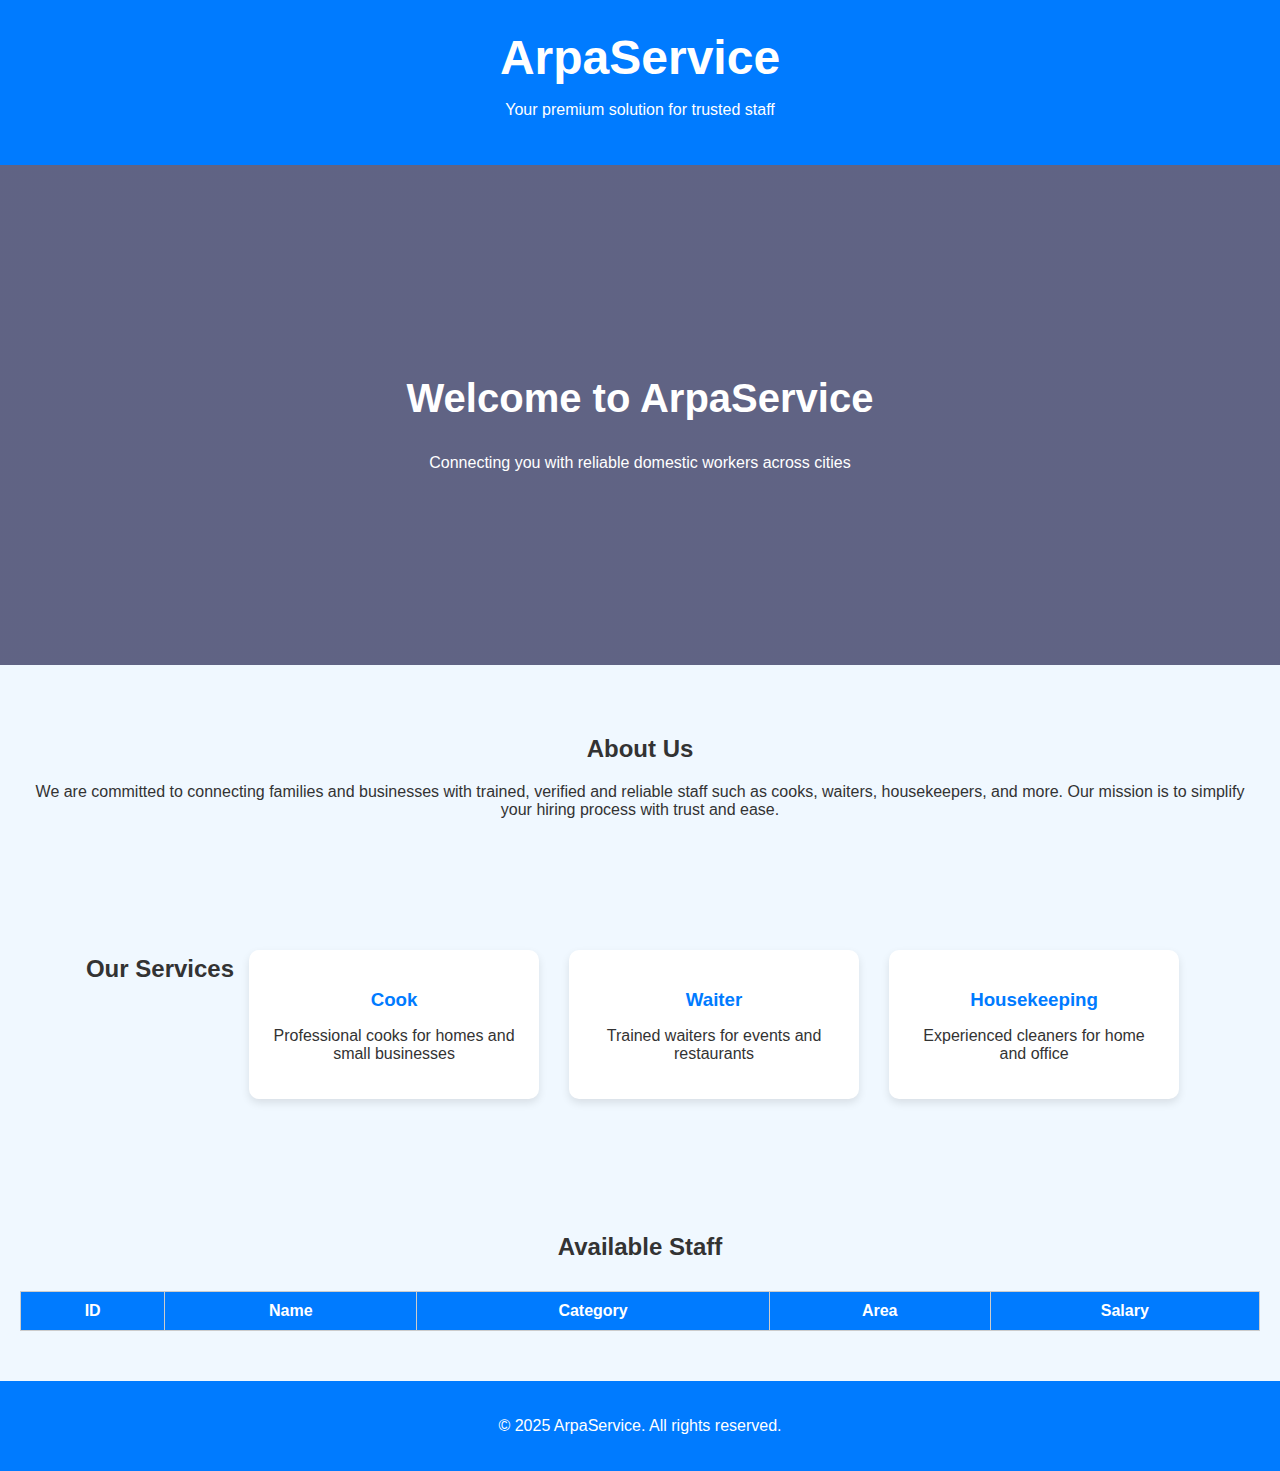
==== index.html @ 321439dc "Update index.html" ====
<!DOCTYPE html><html lang="en">
<head>
  <meta charset="UTF-8">
  <meta name="viewport" content="width=device-width, initial-scale=1.0">
  <title>ArpaService - Premium Services</title>
  <style>
    body {
      font-family: Arial, sans-serif;
      margin: 0;
      padding: 0;
      background-color: #f0f8ff;
      color: #333;
    }
    header {
      background-color: #007BFF;
      color: white;
      padding: 30px 20px;
      text-align: center;
    }
    header h1 {
      margin: 0;
      font-size: 3em;
    }
    .hero {
      background: linear-gradient(rgba(0,0,50,0.6), rgba(0,0,50,0.6)), url('hero.jpg') no-repeat center center/cover;
      height: 400px;
      display: flex;
      align-items: center;
      justify-content: center;
      color: white;
      text-align: center;
    }
    .hero h2 {
      font-size: 2.5em;
    }
    section {
      padding: 50px 20px;
      text-align: center;
    }
    .services {
      display: flex;
      flex-wrap: wrap;
      justify-content: center;
    }
    .service {
      width: 250px;
      margin: 15px;
      padding: 20px;
      background: white;
      border-radius: 10px;
      box-shadow: 0 4px 8px rgba(0,0,0,0.1);
    }
    .service h3 {
      margin-bottom: 10px;
      color: #007BFF;
    }
    footer {
      background-color: #007BFF;
      color: white;
      text-align: center;
      padding: 20px;
    }
    table {
      width: 100%;
      border-collapse: collapse;
      margin-top: 30px;
    }
    table, th, td {
      border: 1px solid #ccc;
    }
    th, td {
      padding: 10px;
      text-align: center;
    }
    th {
      background-color: #007BFF;
      color: white;
    }
  </style>
</head>
<body>  <header>
    <h1>ArpaService</h1>
    <p>Your premium solution for trusted staff</p>
  </header>  <section class="hero">
    <div>
      <h2>Welcome to ArpaService</h2>
      <p>Connecting you with reliable domestic workers across cities</p>
    </div>
  </section>  <section class="about">
    <h2>About Us</h2>
    <p>We are committed to connecting families and businesses with trained, verified and reliable staff such as cooks, waiters, housekeepers, and more. Our mission is to simplify your hiring process with trust and ease.</p>
  </section>  <section class="services">
    <h2>Our Services</h2>
    <div class="service">
      <h3>Cook</h3>
      <p>Professional cooks for homes and small businesses</p>
    </div>
    <div class="service">
      <h3>Waiter</h3>
      <p>Trained waiters for events and restaurants</p>
    </div>
    <div class="service">
      <h3>Housekeeping</h3>
      <p>Experienced cleaners for home and office</p>
    </div>
  </section>  <section class="data">
    <h2>Available Staff</h2>
    <table id="staffTable">
      <thead>
        <tr>
          <th>ID</th>
          <th>Name</th>
          <th>Category</th>
          <th>Area</th>
          <th>Salary</th>
        </tr>
      </thead>
      <tbody>
        <!-- Dynamic rows from Google Sheets will be injected here -->
      </tbody>
    </table>
  </section>  <footer>
    <p>&copy; 2025 ArpaService. All rights reserved.</p>
  </footer>  <script>
    fetch('https://opensheet.elk.sh/YOUR_SHEET_ID/Sheet1')
      .then(res => res.json())
      .then(data => {
        const tbody = document.querySelector('#staffTable tbody');
        data.forEach(row => {
          const tr = document.createElement('tr');
          tr.innerHTML = `
            <td>${row.ID}</td>
            <td>${row.Name}</td>
            <td>${row.Category}</td>
            <td>${row.Area}</td>
            <td>${row.Salary}</td>
          `;
          tbody.appendChild(tr);
        });
      });
  </script></body>
</html>
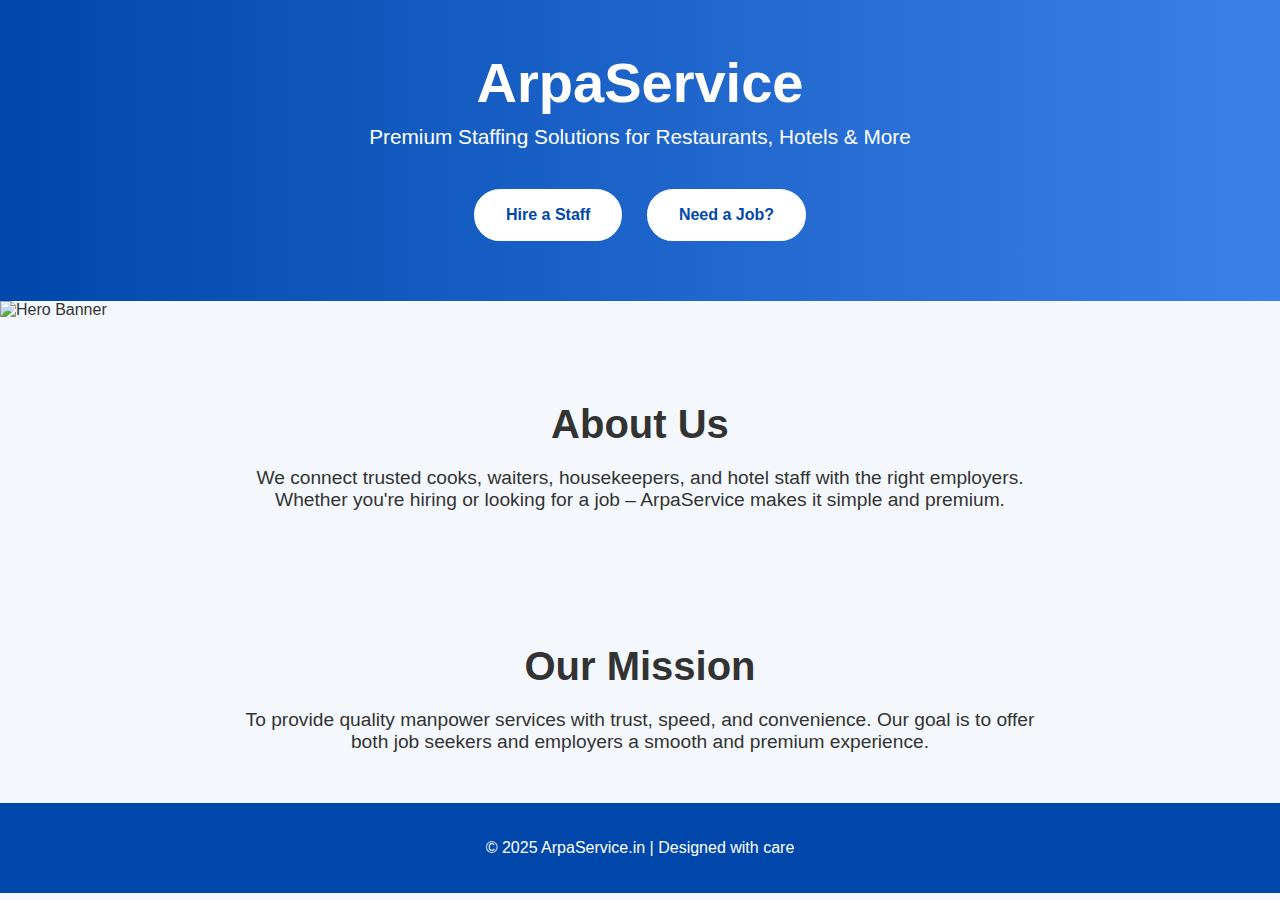
==== commit 6ad17c3e: "Update index.html" ====
--- a/index.html
+++ b/index.html
@@ -1,142 +1,102 @@
-<!DOCTYPE html><html lang="en">
+<!DOCTYPE html>
+<html lang="en">
 <head>
-  <meta charset="UTF-8">
-  <meta name="viewport" content="width=device-width, initial-scale=1.0">
-  <title>ArpaService - Premium Services</title>
+  <meta charset="UTF-8" />
+  <meta name="viewport" content="width=device-width, initial-scale=1.0"/>
+  <title>ArpaService - Hire Staff & Get Jobs</title>
   <style>
     body {
-      font-family: Arial, sans-serif;
       margin: 0;
-      padding: 0;
-      background-color: #f0f8ff;
+      font-family: 'Segoe UI', sans-serif;
+      background: #f4f8fc;
       color: #333;
     }
     header {
-      background-color: #007BFF;
+      background: linear-gradient(to right, #0047ab, #3a80e9);
+      padding: 50px 20px;
+      text-align: center;
       color: white;
-      padding: 30px 20px;
-      text-align: center;
     }
     header h1 {
+      font-size: 3.5em;
       margin: 0;
-      font-size: 3em;
     }
-    .hero {
-      background: linear-gradient(rgba(0,0,50,0.6), rgba(0,0,50,0.6)), url('hero.jpg') no-repeat center center/cover;
-      height: 400px;
-      display: flex;
-      align-items: center;
-      justify-content: center;
+    header p {
+      font-size: 1.3em;
+      margin-top: 10px;
+    }
+    .cta-buttons {
+      margin-top: 30px;
+    }
+    .cta-buttons a {
+      background: white;
+      color: #0047ab;
+      padding: 15px 30px;
+      margin: 10px;
+      text-decoration: none;
+      border-radius: 30px;
+      font-weight: bold;
+      border: 2px solid #fff;
+      transition: all 0.3s ease;
+      display: inline-block;
+    }
+    .cta-buttons a:hover {
+      background: #0047ab;
       color: white;
-      text-align: center;
+      border: 2px solid white;
     }
-    .hero h2 {
-      font-size: 2.5em;
+    .hero-image {
+      width: 100%;
+      max-height: 400px;
+      object-fit: cover;
     }
     section {
       padding: 50px 20px;
       text-align: center;
     }
-    .services {
-      display: flex;
-      flex-wrap: wrap;
-      justify-content: center;
+    section h2 {
+      font-size: 2.5em;
+      margin-bottom: 20px;
     }
-    .service {
-      width: 250px;
-      margin: 15px;
-      padding: 20px;
-      background: white;
-      border-radius: 10px;
-      box-shadow: 0 4px 8px rgba(0,0,0,0.1);
-    }
-    .service h3 {
-      margin-bottom: 10px;
-      color: #007BFF;
+    section p {
+      max-width: 800px;
+      margin: auto;
+      font-size: 1.2em;
     }
     footer {
-      background-color: #007BFF;
+      background: #0047ab;
       color: white;
       text-align: center;
       padding: 20px;
     }
-    table {
-      width: 100%;
-      border-collapse: collapse;
-      margin-top: 30px;
-    }
-    table, th, td {
-      border: 1px solid #ccc;
-    }
-    th, td {
-      padding: 10px;
-      text-align: center;
-    }
-    th {
-      background-color: #007BFF;
-      color: white;
-    }
   </style>
 </head>
-<body>  <header>
+<body>
+
+  <header>
     <h1>ArpaService</h1>
-    <p>Your premium solution for trusted staff</p>
-  </header>  <section class="hero">
-    <div>
-      <h2>Welcome to ArpaService</h2>
-      <p>Connecting you with reliable domestic workers across cities</p>
+    <p>Premium Staffing Solutions for Restaurants, Hotels & More</p>
+    <div class="cta-buttons">
+      <a href="https://wa.me/91YOURNUMBER?text=Hello%20ArpaService,%20I%20want%20to%20hire%20staff">Hire a Staff</a>
+      <a href="https://forms.gle/YOUR_GOOGLE_FORM_LINK">Need a Job?</a>
     </div>
-  </section>  <section class="about">
+  </header>
+
+  <img class="hero-image" src="your-banner-image.jpg" alt="Hero Banner" />
+
+  <section>
     <h2>About Us</h2>
-    <p>We are committed to connecting families and businesses with trained, verified and reliable staff such as cooks, waiters, housekeepers, and more. Our mission is to simplify your hiring process with trust and ease.</p>
-  </section>  <section class="services">
-    <h2>Our Services</h2>
-    <div class="service">
-      <h3>Cook</h3>
-      <p>Professional cooks for homes and small businesses</p>
-    </div>
-    <div class="service">
-      <h3>Waiter</h3>
-      <p>Trained waiters for events and restaurants</p>
-    </div>
-    <div class="service">
-      <h3>Housekeeping</h3>
-      <p>Experienced cleaners for home and office</p>
-    </div>
-  </section>  <section class="data">
-    <h2>Available Staff</h2>
-    <table id="staffTable">
-      <thead>
-        <tr>
-          <th>ID</th>
-          <th>Name</th>
-          <th>Category</th>
-          <th>Area</th>
-          <th>Salary</th>
-        </tr>
-      </thead>
-      <tbody>
-        <!-- Dynamic rows from Google Sheets will be injected here -->
-      </tbody>
-    </table>
-  </section>  <footer>
-    <p>&copy; 2025 ArpaService. All rights reserved.</p>
-  </footer>  <script>
-    fetch('https://opensheet.elk.sh/YOUR_SHEET_ID/Sheet1')
-      .then(res => res.json())
-      .then(data => {
-        const tbody = document.querySelector('#staffTable tbody');
-        data.forEach(row => {
-          const tr = document.createElement('tr');
-          tr.innerHTML = `
-            <td>${row.ID}</td>
-            <td>${row.Name}</td>
-            <td>${row.Category}</td>
-            <td>${row.Area}</td>
-            <td>${row.Salary}</td>
-          `;
-          tbody.appendChild(tr);
-        });
-      });
-  </script></body>
+    <p>We connect trusted cooks, waiters, housekeepers, and hotel staff with the right employers. Whether you're hiring or looking for a job – ArpaService makes it simple and premium.</p>
+  </section>
+
+  <section>
+    <h2>Our Mission</h2>
+    <p>To provide quality manpower services with trust, speed, and convenience. Our goal is to offer both job seekers and employers a smooth and premium experience.</p>
+  </section>
+
+  <footer>
+    <p>&copy; 2025 ArpaService.in | Designed with care</p>
+  </footer>
+
+</body>
 </html>
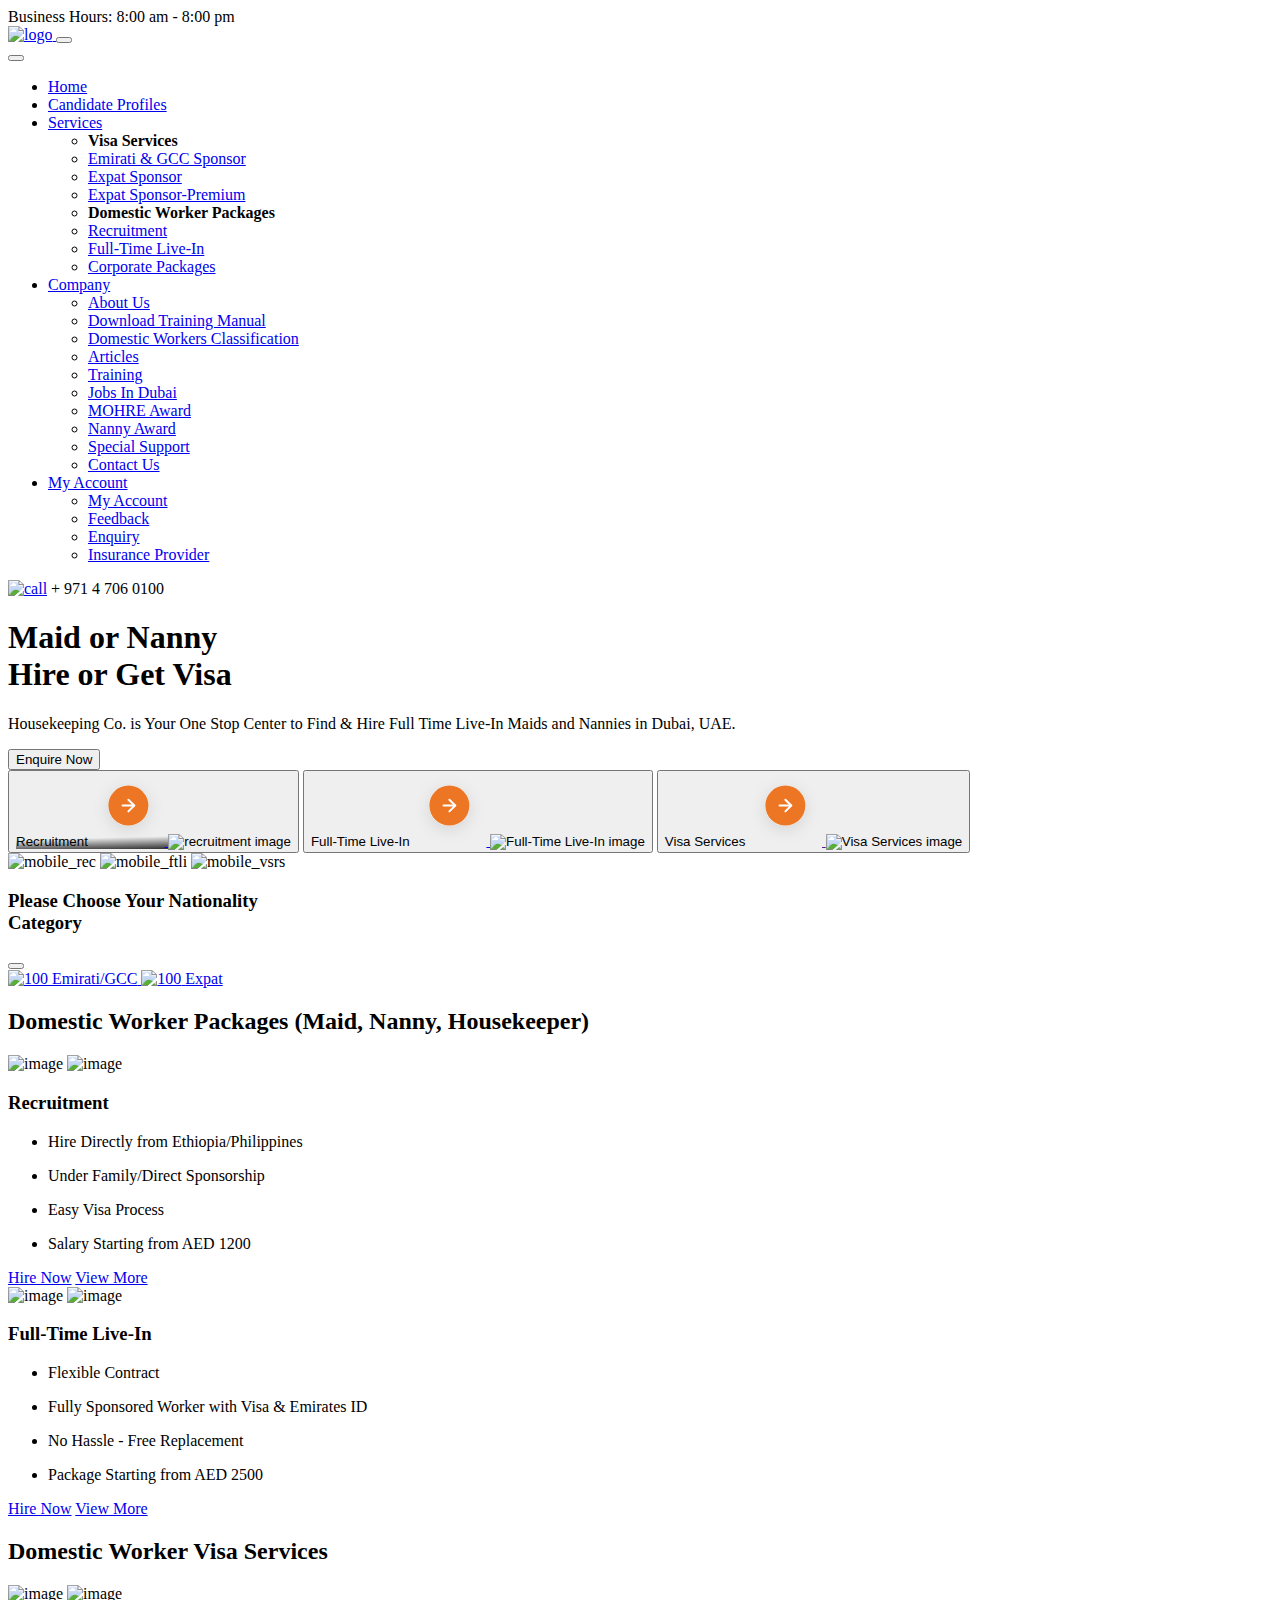
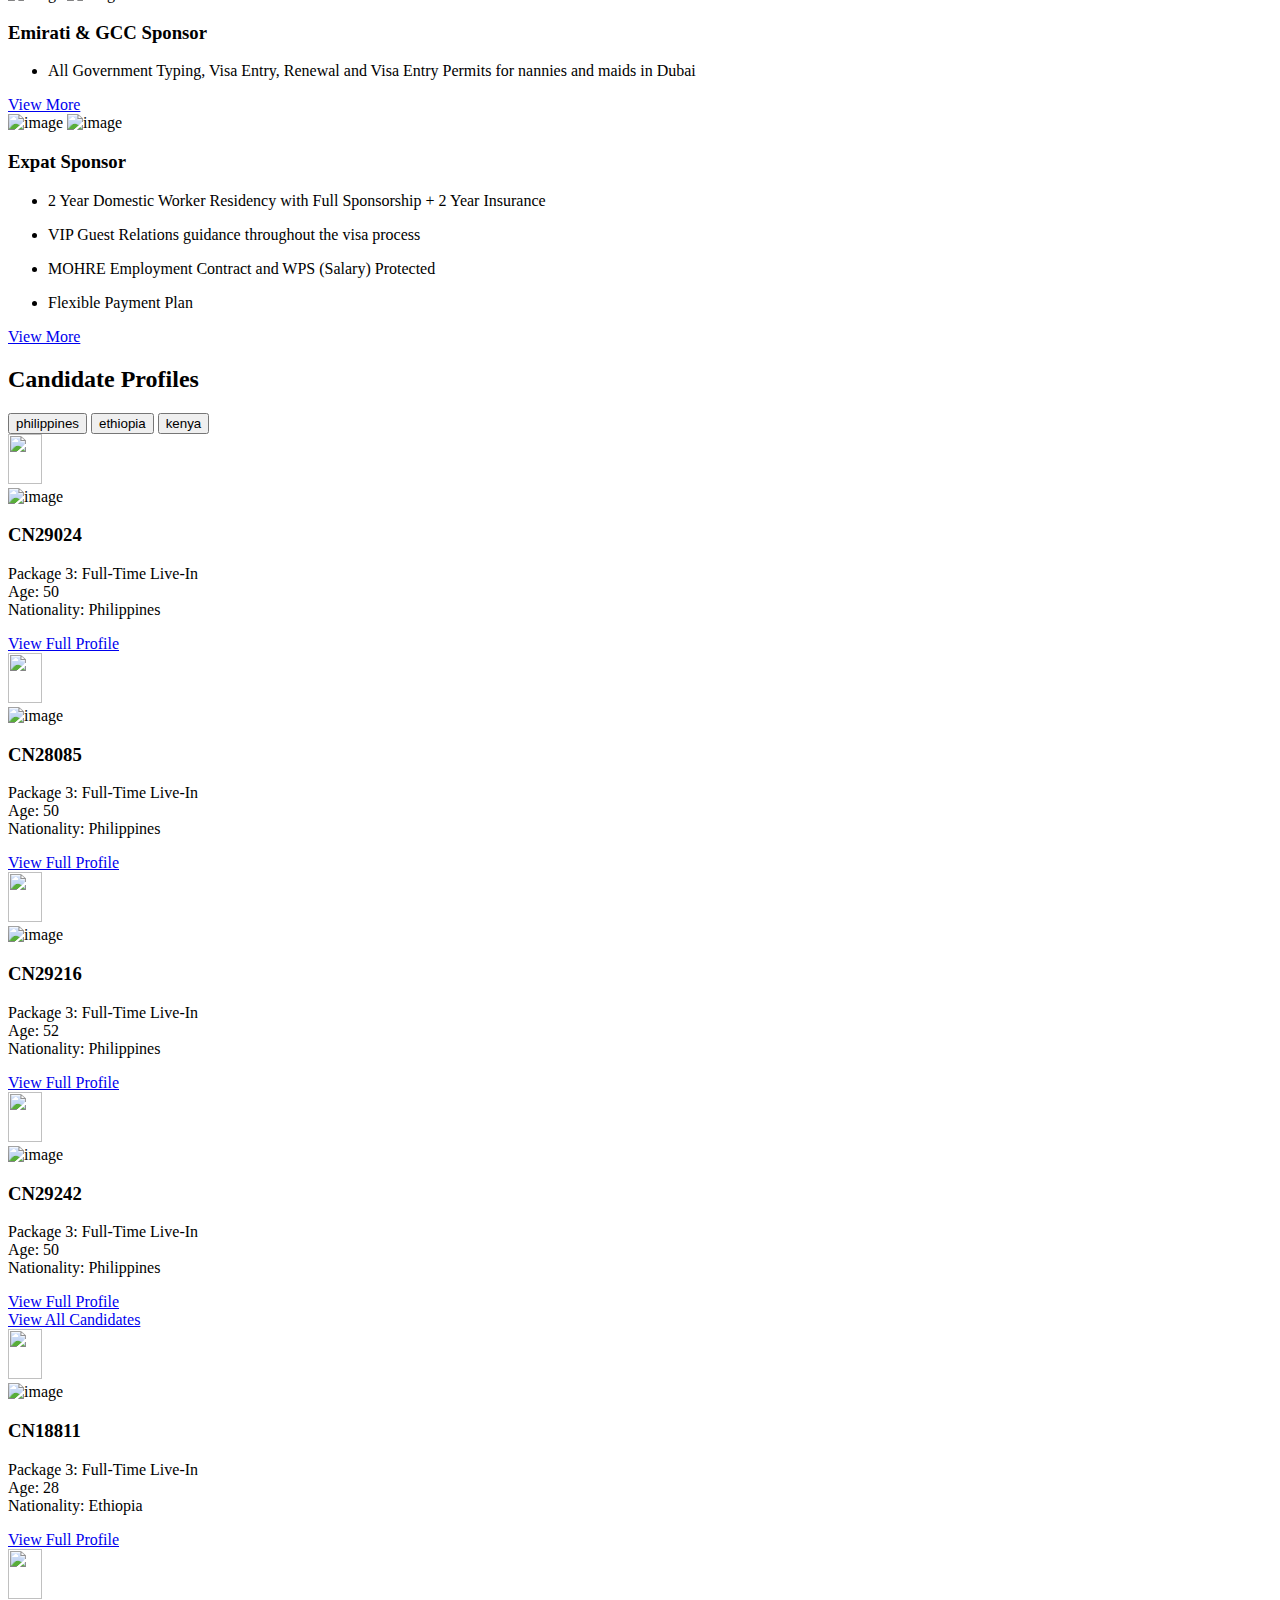
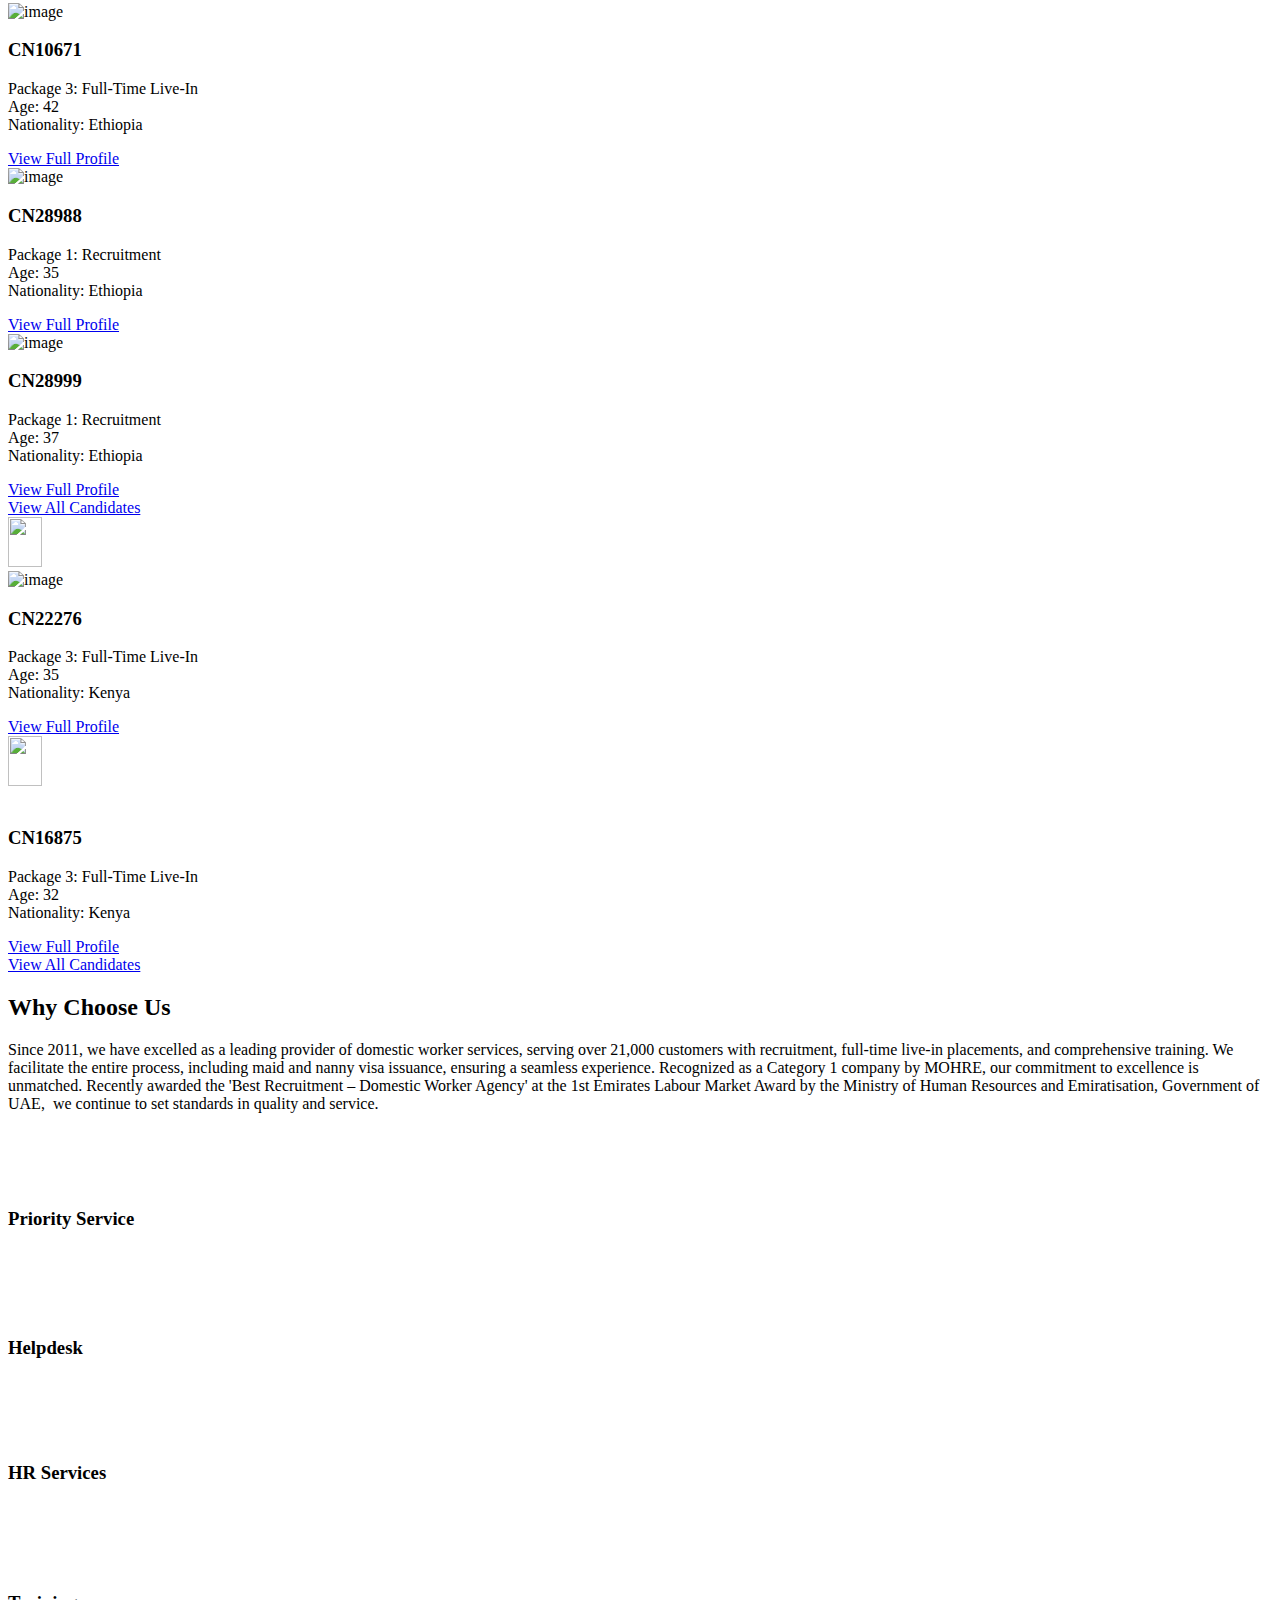
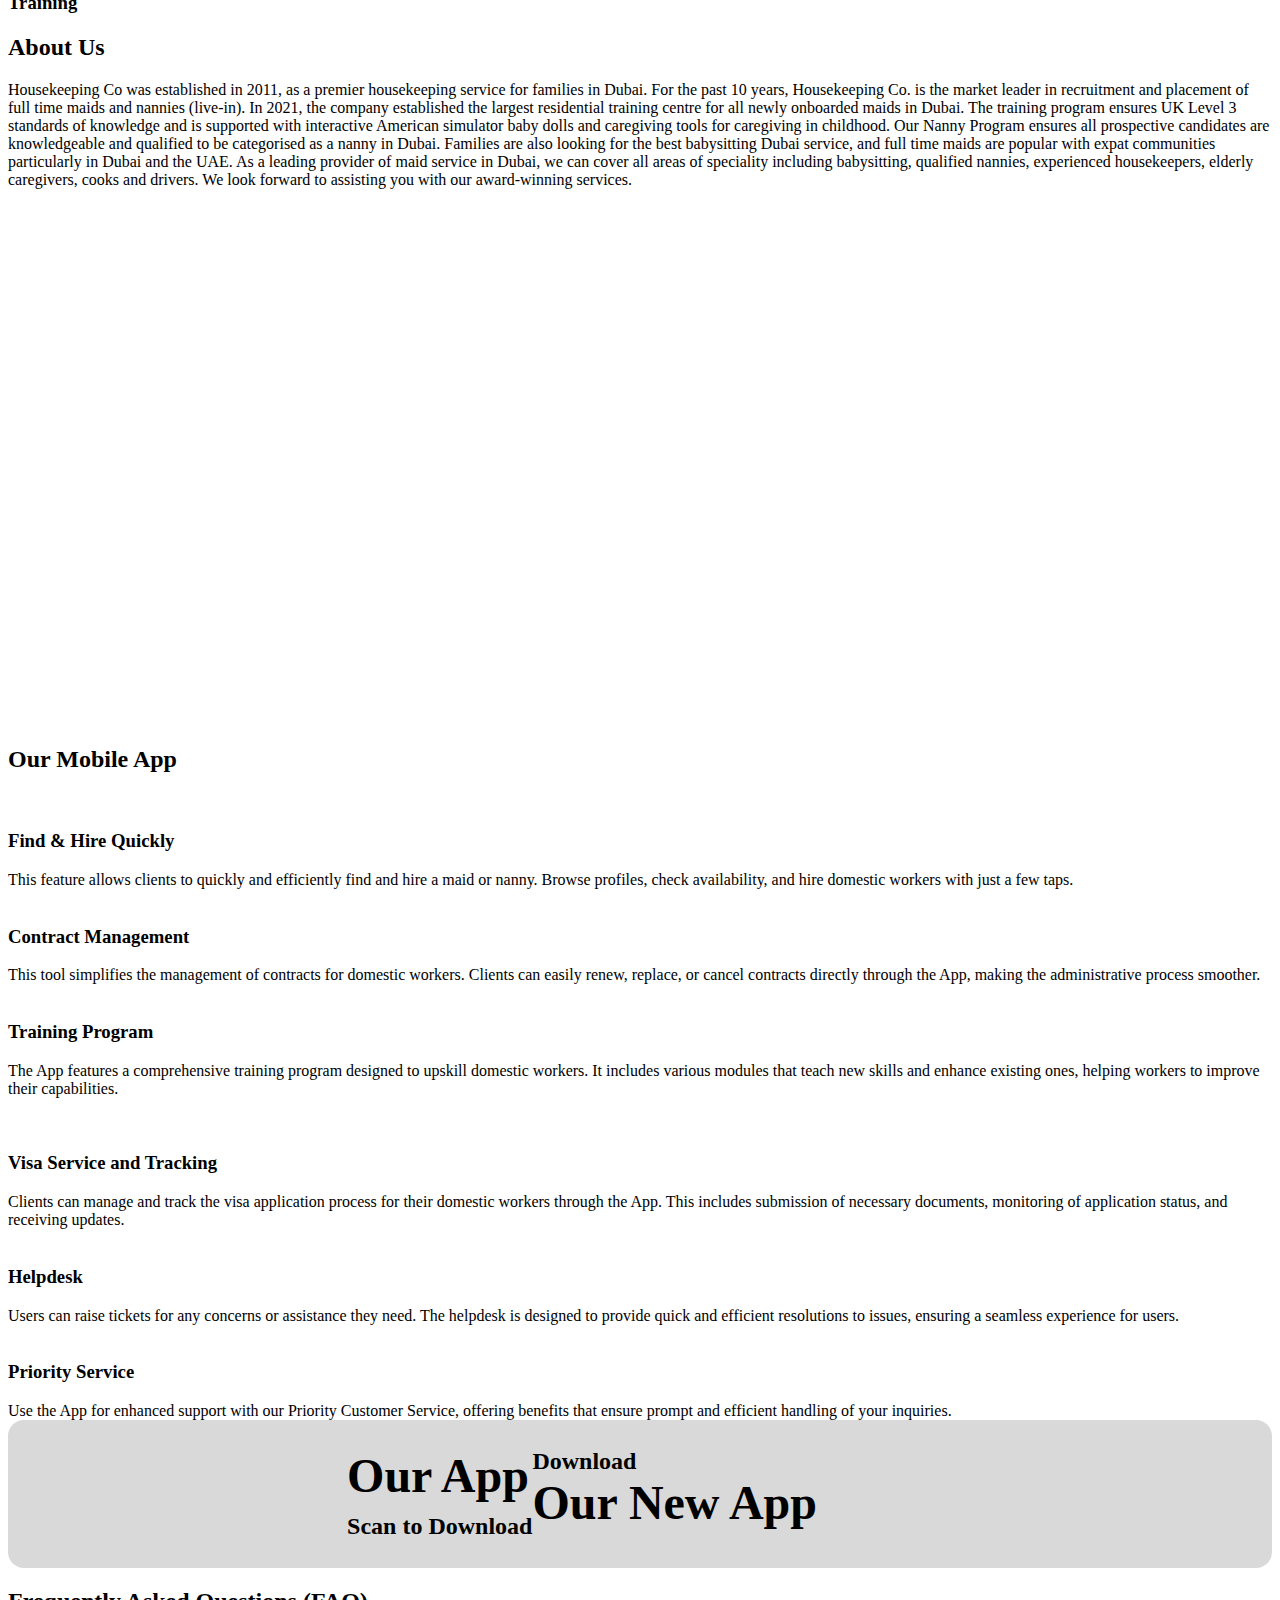
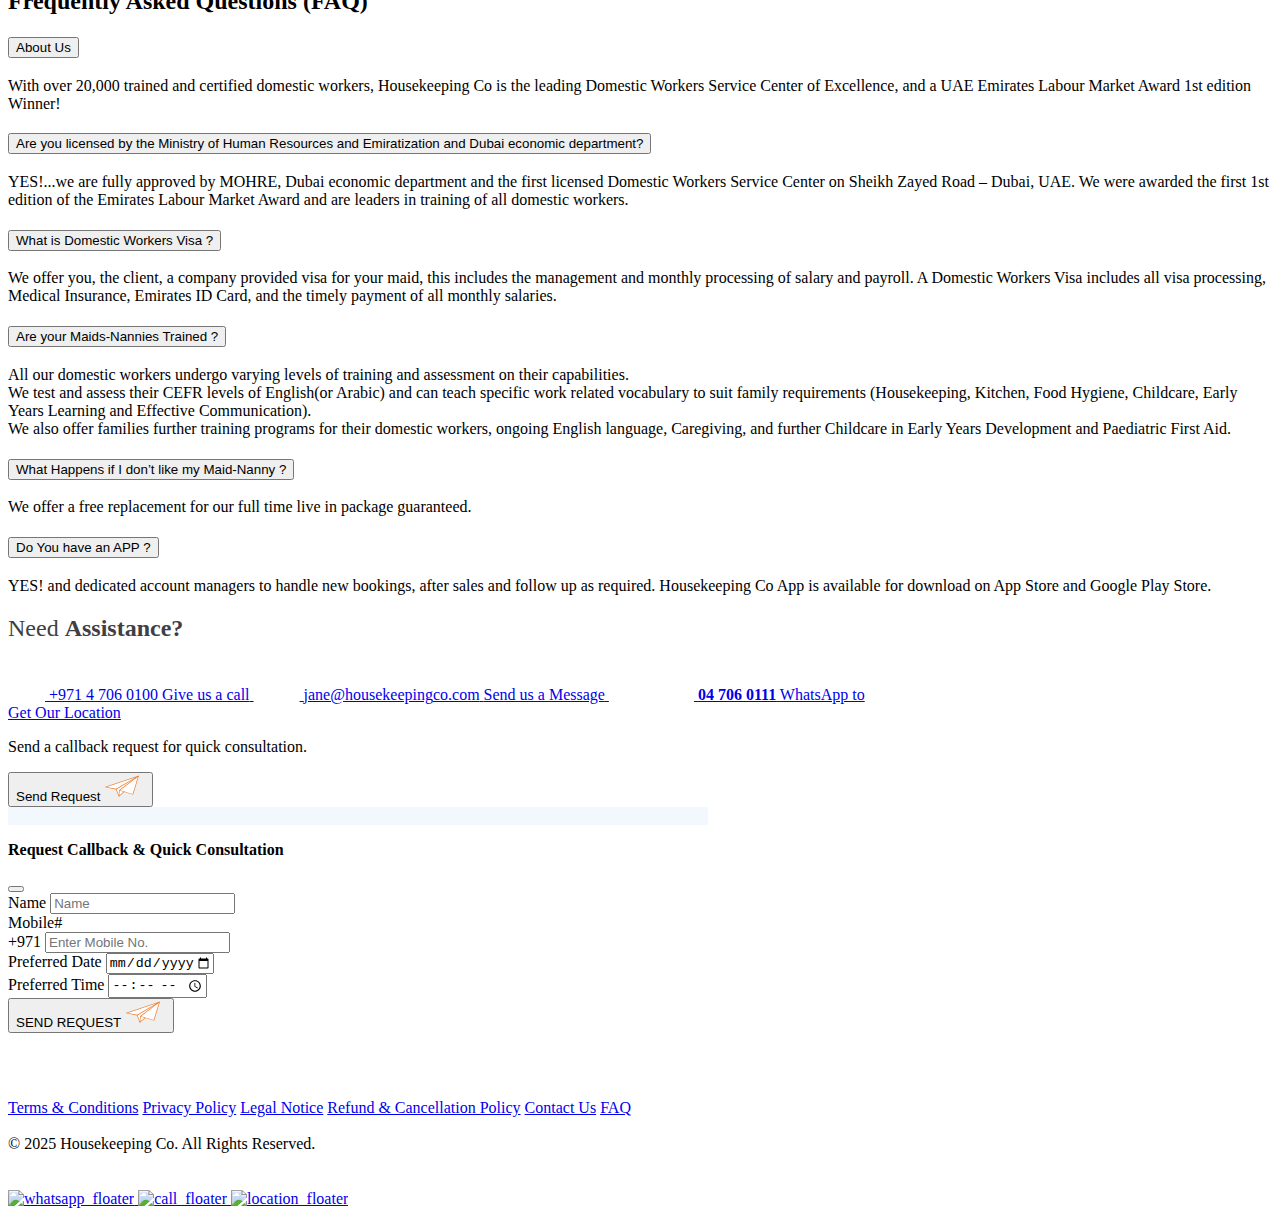
==== commit 19290bfb: "Update index.html" ====
--- a/index.html
+++ b/index.html
@@ -1,102 +1,1222 @@
 <!DOCTYPE html>
 <html lang="en">
+
 <head>
-  <meta charset="UTF-8" />
-  <meta name="viewport" content="width=device-width, initial-scale=1.0"/>
-  <title>ArpaService - Hire Staff & Get Jobs</title>
-  <style>
-    body {
-      margin: 0;
-      font-family: 'Segoe UI', sans-serif;
-      background: #f4f8fc;
-      color: #333;
-    }
-    header {
-      background: linear-gradient(to right, #0047ab, #3a80e9);
-      padding: 50px 20px;
-      text-align: center;
-      color: white;
-    }
-    header h1 {
-      font-size: 3.5em;
-      margin: 0;
-    }
-    header p {
-      font-size: 1.3em;
-      margin-top: 10px;
-    }
-    .cta-buttons {
-      margin-top: 30px;
-    }
-    .cta-buttons a {
-      background: white;
-      color: #0047ab;
-      padding: 15px 30px;
-      margin: 10px;
-      text-decoration: none;
-      border-radius: 30px;
-      font-weight: bold;
-      border: 2px solid #fff;
-      transition: all 0.3s ease;
-      display: inline-block;
-    }
-    .cta-buttons a:hover {
-      background: #0047ab;
-      color: white;
-      border: 2px solid white;
-    }
-    .hero-image {
-      width: 100%;
-      max-height: 400px;
-      object-fit: cover;
-    }
-    section {
-      padding: 50px 20px;
-      text-align: center;
-    }
-    section h2 {
-      font-size: 2.5em;
-      margin-bottom: 20px;
-    }
-    section p {
-      max-width: 800px;
-      margin: auto;
-      font-size: 1.2em;
-    }
-    footer {
-      background: #0047ab;
-      color: white;
-      text-align: center;
-      padding: 20px;
-    }
-  </style>
+	<meta charset="utf-8">
+	<meta name="viewport" content="width=device-width, initial-scale=1, maximum-scale=3">
+	<link rel="icon" type="image/x-icon" href="https://www.housekeepingco.com/images/v2/fav.webp" />
+	<meta http-equiv="Content-Type" content="text/html; charset=utf-8">
+	<title>Find a Maid - Nanny - Housekeeper | Get Maid & Nanny Visa</title>
+		
+		<meta http-equiv="X-UA-Compatible" content="IE=edge">
+					<meta name="keywords" content=" Housekeeping , maid services dubai, maids, tadbeer, tadbeer dubai, tadbeer center, maids in dubai
+">
+							<meta name="description" content="Looking for Best Maid Service Company in Dubai? Housekeeping Co Offers Full Time Live-In Maids and Nannies in Dubai. Get a Free Enquiry. Book Now!">
+								<meta name="format-detection" content="telephone=no">
+		<meta name="csrf-token" content="Em0L5ZH9hS3KYBmP5JPdkVUWU9i67ZCVTU0kxlVM">
+
+		<!--Facebook-->
+		<meta property="og:url" content="https://www.housekeepingco.com" />
+					<meta property="og:title" content="Find a Maid - Nanny - Housekeeper | Get Maid & Nanny Visa" />
+							<meta property="og:description" content="Looking for Best Maid Service Company in Dubai? Housekeeping Co Offers Full Time Live-In Maids and Nannies in Dubai. Get a Free Enquiry. Book Now!" />
+		
+		<meta property="og:type" content="website">
+
+				<meta property="og:image" content="https://www.housekeepingco.com/images/v2/landingpage/HKC_Landing_Page.jpg" />
+		
+					<link rel="alternate" href="https://www.housekeepingco.com" />
+		
+					<link rel="canonical" href="https://www.housekeepingco.com" />
+						
+	
+				
+		
+		<link rel="stylesheet" href="https://www.housekeepingco.com/css/v2/home_bootstrap.css?v=5.0">
+		<link rel="stylesheet" href="https://www.housekeepingco.com/css/v2/home.css?v=5.0">
+
+		
+		<!-- Google Tag Manager -->
+<script>(function(w,d,s,l,i){w[l]=w[l]||[];w[l].push({'gtm.start':
+new Date().getTime(),event:'gtm.js'});var f=d.getElementsByTagName(s)[0],
+j=d.createElement(s),dl=l!='dataLayer'?'&l='+l:'';j.async=true;j.src=
+'https://www.googletagmanager.com/gtm.js?id='+i+dl;f.parentNode.insertBefore(j,f);
+})(window,document,'script','dataLayer','GTM-TR4D6WP');</script>
+<!-- End Google Tag Manager -->
+
+<!-- Facebook Pixel Code -->
+
+<!-- End Facebook Pixel Code -->
+
 </head>
-<body>
-
-  <header>
-    <h1>ArpaService</h1>
-    <p>Premium Staffing Solutions for Restaurants, Hotels & More</p>
-    <div class="cta-buttons">
-      <a href="https://wa.me/91YOURNUMBER?text=Hello%20ArpaService,%20I%20want%20to%20hire%20staff">Hire a Staff</a>
-      <a href="https://forms.gle/YOUR_GOOGLE_FORM_LINK">Need a Job?</a>
+
+<body data-bs-theme="hkc" class="bg-body-tertiary">
+	<!-- Google Tag Manager (noscript) -->
+	<noscript><iframe src="https://www.googletagmanager.com/ns.html?id=GTM-TR4D6WP"height="0" width="0" style="display:none;visibility:hidden"></iframe></noscript>
+	<!-- End Google Tag Manager (noscript) -->
+	<div class="p-2 topheading">
+		<div class="container d-flex justify-content-end">
+			<label for="business">Business Hours: 8:00 am - 8:00 pm</label>
+		</div>
+	</div>
+	<div class="header_css position-sticky">
+		<style>
+	/* [data-bs-theme=hkc] .header_css .navbar-collapse.custom-nav {
+				@media  screen and (max-width: 991px) {
+			padding-bottom:175px;
+		}
+	} */
+</style>
+<nav class="navbar sticky-top navbar-expand-lg navbar-light bg-white shadow-sm p-0 mx-xxl-5 mx-xl-3 mx-0 rounded">
+	<div class="container-fluid px-5 flex-nowrap">
+		<a class="navbar-brand" href="/">
+			<img src="https://www.housekeepingco.com/images/v2/logo.webp" class="object-fit-contain" width="247" height="51" alt="logo">
+		</a>
+		<button class="navbar-toggler" type="button" data-bs-toggle="collapse" data-bs-target="#navbarScroll"
+			aria-controls="navbarScroll" aria-expanded="false" aria-label="Toggle navigation" id="opensidebar">
+			<span class="navbar-toggler-icon"></span>
+		</button>
+		<div class="collapse navbar-collapse custom-nav" id="navbarScroll">
+			<button class="d-lg-none d-block btn-close position-absolute mt-4 bg-light" style="right:20px"
+				data-bs-toggle="collapse" data-bs-target="#navbarScroll"></button>
+			<ul class="navbar-nav me-auto my-2 my-lg-0 navbar-nav-scroll" style="--bs-scroll-height: 100px;">
+															<li class="nav-item active ">
+							<a aria-current="page" href="https://www.housekeepingco.com" target="_self"
+								class="nav-link active"> Home
+							</a>
+						</li>
+																				<li class="nav-item ">
+							<a aria-current="page" href="https://www.housekeepingco.com/pcandidate/candidate-profile" target="_self"
+								class="nav-link"> Candidate Profiles
+							</a>
+						</li>
+																				<li class="nav-item dropdown ">
+							<a aria-current="page" href="#"
+								class="nav-link dropdown-toggle"
+								id="navbarScrollingDropdown_2" role="button" data-bs-toggle="dropdown"
+								aria-expanded="false">Services
+							</a>
+							<ul class="dropdown-menu fade defaultd "
+								aria-labelledby="navbarScrollingDropdown_2">
+																	<li>
+																					<b class="dropdown-item title">Visa Services</b>
+																			</li>
+																	<li>
+																					<a class="dropdown-item" href="https://www.housekeepingco.com/services/emirati"
+												target="_self">Emirati &amp; GCC Sponsor</a>
+																			</li>
+																	<li>
+																					<a class="dropdown-item" href="https://www.housekeepingco.com/services/expat"
+												target="_self">Expat Sponsor</a>
+																			</li>
+																	<li>
+																					<a class="dropdown-item" href="https://www.housekeepingco.com/premium-visa-package"
+												target="_self">Expat Sponsor-Premium</a>
+																			</li>
+																	<li>
+																					<b class="dropdown-item title">Domestic Worker Packages</b>
+																			</li>
+																	<li>
+																					<a class="dropdown-item" href="https://www.housekeepingco.com/hire-maid"
+												target="_self">Recruitment</a>
+																			</li>
+																	<li>
+																					<a class="dropdown-item" href="https://www.housekeepingco.com/full-time-live-in"
+												target="_self">Full-Time Live-In</a>
+																			</li>
+																	<li>
+																					<a class="dropdown-item" href="https://www.housekeepingco.com/domestic-services"
+												target="_self">Corporate Packages</a>
+																			</li>
+															</ul>
+						</li>
+																				<li class="nav-item dropdown ">
+							<a aria-current="page" href="#"
+								class="nav-link dropdown-toggle"
+								id="navbarScrollingDropdown_3" role="button" data-bs-toggle="dropdown"
+								aria-expanded="false">Company
+							</a>
+							<ul class="dropdown-menu fade "
+								aria-labelledby="navbarScrollingDropdown_3">
+																	<li>
+																					<a class="dropdown-item" href="https://www.housekeepingco.com/company"
+												target="_self">About Us</a>
+																			</li>
+																	<li>
+																					<a class="dropdown-item" href="https://www.housekeepingco.com/download-training-manual"
+												target="_self">Download Training Manual</a>
+																			</li>
+																	<li>
+																					<a class="dropdown-item" href="https://www.housekeepingco.com/domestic-workers-classification"
+												target="_self">Domestic Workers Classification</a>
+																			</li>
+																	<li>
+																					<a class="dropdown-item" href="https://www.housekeepingco.com/articles"
+												target="_self">Articles</a>
+																			</li>
+																	<li>
+																					<a class="dropdown-item" href="https://www.acouptraining.com/"
+												target="_blank">Training</a>
+																			</li>
+																	<li>
+																					<a class="dropdown-item" href="https://www.housekeepingco.com/jobs-in-dubai"
+												target="_self">Jobs In Dubai</a>
+																			</li>
+																	<li>
+																					<a class="dropdown-item" href="https://www.housekeepingco.com/award"
+												target="_self">MOHRE Award</a>
+																			</li>
+																	<li>
+																					<a class="dropdown-item" href="https://www.housekeepingco.com/best-nanny-award"
+												target="_self">Nanny Award</a>
+																			</li>
+																	<li>
+																					<a class="dropdown-item" href="https://www.housekeepingco.com/special-support"
+												target="_self">Special Support</a>
+																			</li>
+																	<li>
+																					<a class="dropdown-item" href="https://www.housekeepingco.com/contact-us"
+												target="_self">Contact Us</a>
+																			</li>
+															</ul>
+						</li>
+																				<li class="nav-item dropdown ">
+							<a aria-current="page" href="#"
+								class="nav-link dropdown-toggle"
+								id="navbarScrollingDropdown_4" role="button" data-bs-toggle="dropdown"
+								aria-expanded="false">My Account
+							</a>
+							<ul class="dropdown-menu fade "
+								aria-labelledby="navbarScrollingDropdown_4">
+																	<li>
+																					<a class="dropdown-item" href="https://www.housekeepingco.com/login"
+												target="_self">My Account</a>
+																			</li>
+																	<li>
+																					<a class="dropdown-item" href="https://www.housekeepingco.com/feedback"
+												target="_self">Feedback</a>
+																			</li>
+																	<li>
+																					<a class="dropdown-item" href="https://www.housekeepingco.com/enquiry"
+												target="_self">Enquiry</a>
+																			</li>
+																	<li>
+																					<a class="dropdown-item" href="https://www.housekeepingco.com/insurance-provider"
+												target="_self">Insurance Provider</a>
+																			</li>
+															</ul>
+						</li>
+												</ul>
+			<div class="float-right topheading">
+				<div class="header-contacts">
+					<a href="tel:+971 4 706 0100" target="_blank" rel="noopener noreferrer">
+						<img src="https://www.housekeepingco.com/images/v2/vectors/call.webp" width="24" height="24" alt="call"></a>
+					<span>+ 971 4 706 0100</span>
+					
+				</div>
+			</div>
+		</div>
+	</div>
+</nav>
+	</div>
+<style>
+	[data-bs-theme=hkc] .body_css .top_content .setpack .set.active span {
+		background: linear-gradient(178.59deg, rgba(255, 255, 255, 0) 30.86%, rgba(0, 0, 0, 0.8) 100.01%);
+
+	}
+
+	[data-bs-theme=hkc] .body_css .top_content .setpack .set.active::after {
+		background: none;
+	}
+</style>
+<div class="body_css">
+	<div class="top_content">
+				<div class="container">
+			<div class="row fixes">
+				<div class="col-xxl-6 col-xl-5 col-lg-4 col-12">
+					<div class="text">
+						<h1><span>Maid or Nanny </span><br> Hire or Get Visa </h1>
+						<p><span>Housekeeping Co.</span> is Your One Stop Center to Find & Hire Full Time Live-In Maids and Nannies
+							in Dubai,
+							UAE.</p>
+						<div class="text-start">
+							<button class="btn theme" data-bs-target="#consolationModal" data-bs-toggle="modal">
+								Enquire Now
+							</button>
+						</div>
+					</div>
+				</div>
+				<div class="col-xxl-6 col-xl-7 col-lg-8 col-12">
+					<div class="setpack">
+						<button onclick="window.location.href='https://www.housekeepingco.com/hire-maid'" class="set active"
+							style="--bgland: url(https://www.housekeepingco.com/images/v2/landingpage/land_bg.webp )100% no-repeat;">
+							<span>Recruitment
+								<a href="https://www.housekeepingco.com/hire-maid" aria-label="Read more about Recruitment"><svg width="73" height="73" viewBox="0 0 73 73" fill="none" xmlns="http://www.w3.org/2000/svg"><g filter="url(#filter0_d_739_1507)"><circle cx="36.3901" cy="32.5215" r="20" fill="#ED7625"/></g><path d="M30.5568 32.5215H42.2235" stroke="white" stroke-width="2" stroke-linecap="round" stroke-linejoin="round"/><path d="M36.3901 26.6881L42.2235 32.5215L36.3901 38.3548" stroke="white" stroke-width="2" stroke-linecap="round" stroke-linejoin="round"/><defs><filter id="filter0_d_739_1507" x="0.390137" y="0.521484" width="72" height="72" filterUnits="userSpaceOnUse" color-interpolation-filters="sRGB"><feFlood flood-opacity="0" result="BackgroundImageFix"/><feColorMatrix in="SourceAlpha" type="matrix" values="0 0 0 0 0 0 0 0 0 0 0 0 0 0 0 0 0 0 127 0" result="hardAlpha"/><feOffset dy="4"/><feGaussianBlur stdDeviation="8"/><feComposite in2="hardAlpha" operator="out"/><feColorMatrix type="matrix" values="0 0 0 0 0 0 0 0 0 0 0 0 0 0 0 0 0 0 0.1 0"/><feBlend mode="normal" in2="BackgroundImageFix" result="effect1_dropShadow_739_1507"/><feBlend mode="normal" in="SourceGraphic" in2="effect1_dropShadow_739_1507" result="shape"/></filter></defs></svg>    </a>
+							</span>
+							<img src="https://www.housekeepingco.com/images/v2/landingpage/rec.webp" alt="recruitment image">
+						</button>
+						<button onclick="window.location.href='https://www.housekeepingco.com/full-time-live-in'" class="set"
+							style="--bgland: url(https://www.housekeepingco.com/images/v2/landingpage/land_bg.webp )100% no-repeat;">
+							<span>Full-Time Live-In
+								<a href="https://www.housekeepingco.com/full-time-live-in"
+									aria-label="Read more about Full-Time Live-In"><svg width="73" height="73" viewBox="0 0 73 73" fill="none" xmlns="http://www.w3.org/2000/svg"><g filter="url(#filter0_d_739_1507)"><circle cx="36.3901" cy="32.5215" r="20" fill="#ED7625"/></g><path d="M30.5568 32.5215H42.2235" stroke="white" stroke-width="2" stroke-linecap="round" stroke-linejoin="round"/><path d="M36.3901 26.6881L42.2235 32.5215L36.3901 38.3548" stroke="white" stroke-width="2" stroke-linecap="round" stroke-linejoin="round"/><defs><filter id="filter0_d_739_1507" x="0.390137" y="0.521484" width="72" height="72" filterUnits="userSpaceOnUse" color-interpolation-filters="sRGB"><feFlood flood-opacity="0" result="BackgroundImageFix"/><feColorMatrix in="SourceAlpha" type="matrix" values="0 0 0 0 0 0 0 0 0 0 0 0 0 0 0 0 0 0 127 0" result="hardAlpha"/><feOffset dy="4"/><feGaussianBlur stdDeviation="8"/><feComposite in2="hardAlpha" operator="out"/><feColorMatrix type="matrix" values="0 0 0 0 0 0 0 0 0 0 0 0 0 0 0 0 0 0 0.1 0"/><feBlend mode="normal" in2="BackgroundImageFix" result="effect1_dropShadow_739_1507"/><feBlend mode="normal" in="SourceGraphic" in2="effect1_dropShadow_739_1507" result="shape"/></filter></defs></svg>    </a>
+							</span>
+							<img src="https://www.housekeepingco.com/images/v2/landingpage/ftli.webp" alt="Full-Time Live-In image">
+						</button>
+						<button href="" class="set"
+							style="--bgland: url(https://www.housekeepingco.com/images/v2/landingpage/land_bg.webp )100% no-repeat;"
+							data-bs-target="#visaServicePage" data-bs-toggle="modal">
+							<span>Visa Services
+								<a href="" data-bs-target="#visaServicePage" data-bs-toggle="modal"
+									aria-label="Read more about Visa Services"><svg width="73" height="73" viewBox="0 0 73 73" fill="none" xmlns="http://www.w3.org/2000/svg"><g filter="url(#filter0_d_739_1507)"><circle cx="36.3901" cy="32.5215" r="20" fill="#ED7625"/></g><path d="M30.5568 32.5215H42.2235" stroke="white" stroke-width="2" stroke-linecap="round" stroke-linejoin="round"/><path d="M36.3901 26.6881L42.2235 32.5215L36.3901 38.3548" stroke="white" stroke-width="2" stroke-linecap="round" stroke-linejoin="round"/><defs><filter id="filter0_d_739_1507" x="0.390137" y="0.521484" width="72" height="72" filterUnits="userSpaceOnUse" color-interpolation-filters="sRGB"><feFlood flood-opacity="0" result="BackgroundImageFix"/><feColorMatrix in="SourceAlpha" type="matrix" values="0 0 0 0 0 0 0 0 0 0 0 0 0 0 0 0 0 0 127 0" result="hardAlpha"/><feOffset dy="4"/><feGaussianBlur stdDeviation="8"/><feComposite in2="hardAlpha" operator="out"/><feColorMatrix type="matrix" values="0 0 0 0 0 0 0 0 0 0 0 0 0 0 0 0 0 0 0.1 0"/><feBlend mode="normal" in2="BackgroundImageFix" result="effect1_dropShadow_739_1507"/><feBlend mode="normal" in="SourceGraphic" in2="effect1_dropShadow_739_1507" result="shape"/></filter></defs></svg>    </a></span>
+							<img src="https://www.housekeepingco.com/images/v2/landingpage/vsrs.webp" alt="Visa Services image">
+						</button>
+					</div>
+					<div class="mobile_setpack">
+						
+						<img src="https://www.housekeepingco.com/images/v2/landingpage/mobile_rec_high.webp" width="100%" height="160"
+							alt="mobile_rec" onclick="window.location.href='https://www.housekeepingco.com/hire-maid'">
+
+						<img src="https://www.housekeepingco.com/images/v2/landingpage/mobile_ftli_high.webp" width="100%" height="160"
+							alt="mobile_ftli" onclick="window.location.href='https://www.housekeepingco.com/full-time-live-in'">
+
+						<img src="https://www.housekeepingco.com/images/v2/landingpage/mobile_vsrs_high.webp" width="100%" height="160"
+							alt="mobile_vsrs" data-bs-target="#visaServicePage" data-bs-toggle="modal">
+
+					</div>
+				</div>
+				<div class="theme modal fade" id="visaServicePage" tabindex="-1" aria-labelledby="visaServicePageLabel"
+					aria-hidden="true">
+					<div class="modal-dialog modal-dialog-centered" style="max-width: 617px;">
+						<div class="modal-content">
+							<div class="modal-header">
+								<h3>Please Choose Your Nationality <br> Category</h3>
+								<button class="btn-close" data-bs-dismiss="modal"></button>
+							</div>
+							<div class="modal-body p-0 rounded-3 ">
+								<div class="visamodal">
+									<a class="button" href="https://www.housekeepingco.com/services/emirati">
+										<img loading="lazy" src="https://www.housekeepingco.com/images/v2/landingpage/emirati.webp" alt="100">
+										<label>Emirati/GCC</label>
+									</a>
+									<a class="button" href="https://www.housekeepingco.com/services/expat">
+										<img loading="lazy" src="https://www.housekeepingco.com/images/v2/landingpage/expat_1.webp" alt="100">
+										<label>Expat</label>
+									</a>
+								</div>
+							</div>
+						</div>
+					</div>
+				</div>
+			</div>
+		</div>
+	</div>
+	<div class="center_content">
+		<div class="dwp container">
+						<h2 class="titleWithDot orange">
+				Domestic Worker Packages <span>(Maid, Nanny, Housekeeper)</span>
+			</h2>
+			<div class="row">
+									<div class="col-xl-6 col-12 d-xl-block d-flex justify-content-center">
+						<div class="theme card border-0 mb-3">
+	<div class="row g-0 flex-nowrap flex-lg-row flex-column">
+		<div class="imgs w-auto col">
+			<img loading="lazy" src="https://www.housekeepingco.com/images/v2/landingpage/recruitment.webp" class="img-fluid d-lg-block d-none dws-image2" alt="image">
+			<img loading="lazy" src="https://www.housekeepingco.com/images/v2/landingpage/recruitment_mob.webp" class="img-fluid d-lg-none d-block mw-100" alt="image">
+		</div>
+		<div class="col-xxl-8 col-xl-7 col-lg-8 col-12">
+			<div class="card-body">
+				<h3 class="card-title">Recruitment</h3>
+				<ul>
+											<li>
+							<p>Hire Directly from Ethiopia/Philippines </p>
+						</li>
+											<li>
+							<p>Under Family/Direct Sponsorship</p>
+						</li>
+											<li>
+							<p>Easy Visa Process</p>
+						</li>
+											<li>
+							<p>Salary Starting from AED 1200</p>
+						</li>
+									</ul>
+				<div class="buttons">
+											<a href="https://www.housekeepingco.com/hire-maid" class="btn theme">Hire Now</a>
+																<a href="https://www.housekeepingco.com/hire-maid" class="btn btn-outline theme">View More</a>
+									</div>
+			</div>
+		</div>
+	</div>
+</div>
+					</div>
+									<div class="col-xl-6 col-12 d-xl-block d-flex justify-content-center">
+						<div class="theme card border-0 mb-3">
+	<div class="row g-0 flex-nowrap flex-lg-row flex-column">
+		<div class="imgs w-auto col">
+			<img loading="lazy" src="https://www.housekeepingco.com/images/v2/landingpage/fullTimeLiveIn.webp" class="img-fluid d-lg-block d-none dws-image2" alt="image">
+			<img loading="lazy" src="https://www.housekeepingco.com/images/v2/landingpage/fullTimeLiveIn_mob.webp" class="img-fluid d-lg-none d-block mw-100" alt="image">
+		</div>
+		<div class="col-xxl-8 col-xl-7 col-lg-8 col-12">
+			<div class="card-body">
+				<h3 class="card-title">Full-Time Live-In</h3>
+				<ul>
+											<li>
+							<p>Flexible Contract</p>
+						</li>
+											<li>
+							<p>Fully Sponsored Worker with Visa &amp; Emirates ID</p>
+						</li>
+											<li>
+							<p>No Hassle - Free Replacement</p>
+						</li>
+											<li>
+							<p>Package Starting from AED 2500</p>
+						</li>
+									</ul>
+				<div class="buttons">
+											<a href="https://www.housekeepingco.com/full-time-live-in" class="btn theme">Hire Now</a>
+																<a href="https://www.housekeepingco.com/full-time-live-in" class="btn btn-outline theme">View More</a>
+									</div>
+			</div>
+		</div>
+	</div>
+</div>
+					</div>
+							</div>
+		</div>
+		<div class="dwvs container">
+						<h2 class="titleWithDot orange">
+				Domestic Worker Visa Services
+			</h2>
+			<div class="row">
+									<div class="col-xl-6 col-12 d-xl-block d-flex justify-content-center">
+						<div class="theme card border-0 mb-3">
+	<div class="row g-0 flex-nowrap flex-lg-row flex-column">
+		<div class="imgs w-auto cl">
+			<img loading="lazy" src="https://www.housekeepingco.com/images/v2/landingpage/tadbeerCenter.webp" class="img-fluid d-lg-block d-none dws-image2" alt="image">
+			<img loading="lazy" src="https://www.housekeepingco.com/images/v2/landingpage/tadbeerCenter_mob.webp" class="img-fluid d-lg-none d-block mw-100" alt="image">
+		</div>
+		<div class="col-xxl-8 col-xl-7 col-lg-8 col-12">
+			<div class="card-body">
+				<h3 class="card-title">Emirati &amp; GCC Sponsor</h3>
+				<ul>
+											<li>
+							<p>All Government Typing, Visa Entry, Renewal and Visa Entry Permits for nannies and maids in Dubai</p>
+						</li>
+									</ul>
+				<div class="buttons justify-content-center">
+																<a href="https://www.housekeepingco.com/services/emirati" class="btn btn-outline theme">View More</a>
+									</div>
+			</div>
+		</div>
+	</div>
+</div>
+					</div>
+									<div class="col-xl-6 col-12 d-xl-block d-flex justify-content-center">
+						<div class="theme card border-0 mb-3">
+	<div class="row g-0 flex-nowrap flex-lg-row flex-column">
+		<div class="imgs w-auto cl">
+			<img loading="lazy" src="https://www.housekeepingco.com/images/v2/landingpage/expat.webp?v=1" class="img-fluid d-lg-block d-none dws-image2" alt="image">
+			<img loading="lazy" src="https://www.housekeepingco.com/images/v2/landingpage/expat_mob.webp?v=1" class="img-fluid d-lg-none d-block mw-100" alt="image">
+		</div>
+		<div class="col-xxl-8 col-xl-7 col-lg-8 col-12">
+			<div class="card-body">
+				<h3 class="card-title">Expat Sponsor</h3>
+				<ul>
+											<li>
+							<p>2 Year Domestic Worker Residency with Full Sponsorship + 2 Year Insurance</p>
+						</li>
+											<li>
+							<p>VIP Guest Relations guidance throughout the visa process</p>
+						</li>
+											<li>
+							<p>MOHRE Employment Contract and WPS (Salary) Protected </p>
+						</li>
+											<li>
+							<p>Flexible Payment Plan</p>
+						</li>
+									</ul>
+				<div class="buttons justify-content-center">
+																<a href="https://www.housekeepingco.com/services/expat" class="btn btn-outline theme">View More</a>
+									</div>
+			</div>
+		</div>
+	</div>
+</div>
+					</div>
+							</div>
+		</div>
+
+		<div class="cnprofiles">
+			<div class="container">
+								<h2 class="titleWithDot orange">
+					Candidate Profiles
+				</h2>
+				<nav>
+					<div class="col-lg-10 col-xxl-6 col-xl-8 nav nav-tabs row theme" id="nav-candidate-tab" role="tablist">
+													<button class="nav-link col-4 active" id="nav-philippines-tab"
+								data-bs-toggle="tab" data-bs-target="#nav-philippines" type="button" role="tab"
+								aria-controls="nav-philippines" aria-selected="false">philippines</button>
+													<button class="nav-link col-4" id="nav-ethiopia-tab"
+								data-bs-toggle="tab" data-bs-target="#nav-ethiopia" type="button" role="tab"
+								aria-controls="nav-ethiopia" aria-selected="false">ethiopia</button>
+													<button class="nav-link col-4" id="nav-kenya-tab"
+								data-bs-toggle="tab" data-bs-target="#nav-kenya" type="button" role="tab"
+								aria-controls="nav-kenya" aria-selected="false">kenya</button>
+											</div>
+				</nav>
+				<div class="col-12">
+					<div class="tab-content" id="nav-tabContent">
+						
+						<div class="tab-pane fade show active" id="nav-philippines" role="tabpanel"
+							aria-labelledby="nav-philippines-tab">
+							<div class="cn_list">
+								<div class="card">
+					<div class="level d-none">
+				<img loading="lazy" src="https://www.housekeepingco.com/images/v2/pages/cn_profiles/level/b1.png" width="34" height="50" alt="">
+			</div>
+		
+		<div class="image">
+			<img loading="lazy" src="https://www.housekeepingco.com/view-img/943320/300/300" alt="image">
+		</div>
+		<h3>CN29024</h3>
+		<p>
+			Package 3: Full-Time Live-In <br>
+			Age:
+			50<br>
+			Nationality: Philippines<br>
+
+			
+			
+			
+			
+			
+			
+		</p>
+		<a
+			href="https://www.housekeepingco.com/pcandidate/full_description/eyJpdiI6IlJDdDIwMlwvcTFcL1wvbzZ4MFpqSm5uWFE9PSIsInZhbHVlIjoiOVJlTE5KcUlCY2dGZWlLRFBTbW5yUT09IiwibWFjIjoiMGVlYTcwMTEyYTVjYjRjZDZjNWExNDExZDk1NDRlZmZjYmYyNmE5ZGMxOThmNzM5NDI3ZDkwY2YzMjZiZWNmNCJ9?package="
+			class="btn btn-outline theme">
+			View Full Profile</a>
+	</div>
+		<div class="card">
+					<div class="level d-none">
+				<img loading="lazy" src="https://www.housekeepingco.com/images/v2/pages/cn_profiles/level/b1.png" width="34" height="50" alt="">
+			</div>
+		
+		<div class="image">
+			<img loading="lazy" src="https://www.housekeepingco.com/view-img/848755/300/300" alt="image">
+		</div>
+		<h3>CN28085</h3>
+		<p>
+			Package 3: Full-Time Live-In <br>
+			Age:
+			50<br>
+			Nationality: Philippines<br>
+
+			
+			
+			
+			
+			
+			
+		</p>
+		<a
+			href="https://www.housekeepingco.com/pcandidate/full_description/eyJpdiI6IkRVMnZ2SElLNUw2aDlQcW1TQXZPaWc9PSIsInZhbHVlIjoiTG04aEE4c2MyZjE5YVZMT29QNVBIQT09IiwibWFjIjoiMWZhMTVmNzJmODYwYzA2MTk2NGNmNzAzYzUxY2U5OGZjZjUxZThiYmYwYzgwMTkzY2MzOTU2MGI2MTk3ODY4MSJ9?package="
+			class="btn btn-outline theme">
+			View Full Profile</a>
+	</div>
+		<div class="card">
+					<div class="level d-none">
+				<img loading="lazy" src="https://www.housekeepingco.com/images/v2/pages/cn_profiles/level/a1.png" width="34" height="50" alt="">
+			</div>
+		
+		<div class="image">
+			<img loading="lazy" src="https://www.housekeepingco.com/view-img/968951/300/300" alt="image">
+		</div>
+		<h3>CN29216</h3>
+		<p>
+			Package 3: Full-Time Live-In <br>
+			Age:
+			52<br>
+			Nationality: Philippines<br>
+
+			
+			
+			
+			
+			
+			
+		</p>
+		<a
+			href="https://www.housekeepingco.com/pcandidate/full_description/eyJpdiI6IlUwYTlxK3JIYXZQbzRENG1BNDQzeVE9PSIsInZhbHVlIjoidmFjYTZkSnpkc0lMV1BlRXZJVXh6QT09IiwibWFjIjoiYmM3ZjFkZWRhZmNkNzFiZDNjZTNhMmJmODhiNDZkZWQ0M2ZlOTQ5MzFhNGFhMTEzNTc4MWQyNjdjOWYxZTc3NiJ9?package="
+			class="btn btn-outline theme">
+			View Full Profile</a>
+	</div>
+		<div class="card">
+					<div class="level d-none">
+				<img loading="lazy" src="https://www.housekeepingco.com/images/v2/pages/cn_profiles/level/a1.png" width="34" height="50" alt="">
+			</div>
+		
+		<div class="image">
+			<img loading="lazy" src="https://www.housekeepingco.com/view-img/968947/300/300" alt="image">
+		</div>
+		<h3>CN29242</h3>
+		<p>
+			Package 3: Full-Time Live-In <br>
+			Age:
+			50<br>
+			Nationality: Philippines<br>
+
+			
+			
+			
+			
+			
+			
+		</p>
+		<a
+			href="https://www.housekeepingco.com/pcandidate/full_description/eyJpdiI6InQ2TU5LcitvcUZkQmh1N0JLSGY5SGc9PSIsInZhbHVlIjoiU21NQzJXc3dGak9ZYm5JdWN1cHJOUT09IiwibWFjIjoiYjM5MWQ3ZjBiNDlhMDgyMTJjZDFhNDExYzM5NGNlZDRiMDY1MmNkOWY2NDk4Yzc3OTY3ZDZiZDIwNjBhOTE4MiJ9?package="
+			class="btn btn-outline theme">
+			View Full Profile</a>
+	</div>
+							</div>
+															<div class="text-center">
+									<a href="https://www.housekeepingco.com/pcandidate/candidate-profile" rel="noopener noreferrer" class="btn theme button">View All
+										Candidates</a>
+								</div>
+													</div>
+						<div class="tab-pane fade" id="nav-ethiopia" role="tabpanel" aria-labelledby="nav-ethiopia-tab">
+							<div class="cn_list">
+								<div class="card">
+					<div class="level d-none">
+				<img loading="lazy" src="https://www.housekeepingco.com/images/v2/pages/cn_profiles/level/a1.png" width="34" height="50" alt="">
+			</div>
+		
+		<div class="image">
+			<img loading="lazy" src="https://www.housekeepingco.com/view-img/305759/300/300" alt="image">
+		</div>
+		<h3>CN18811</h3>
+		<p>
+			Package 3: Full-Time Live-In <br>
+			Age:
+			28<br>
+			Nationality: Ethiopia<br>
+
+			
+			
+			
+			
+			
+			
+		</p>
+		<a
+			href="https://www.housekeepingco.com/pcandidate/full_description/eyJpdiI6InpZcGxtcTlMbGY4dUpKRkp3U3lVUHc9PSIsInZhbHVlIjoiZXp4RmllUCtiK0hLdVI4VXlMXC9DSWc9PSIsIm1hYyI6IjIwNWIwNTE3MDFmODU4MWU4ZGUyZGQzY2UzZWU5NDRlMzg0YzY1MzZhMGRmNTI2MWViZWQwMWE4YWZiN2Y4YWIifQ==?package="
+			class="btn btn-outline theme">
+			View Full Profile</a>
+	</div>
+		<div class="card">
+					<div class="level d-none">
+				<img loading="lazy" src="https://www.housekeepingco.com/images/v2/pages/cn_profiles/level/a1.png" width="34" height="50" alt="">
+			</div>
+		
+		<div class="image">
+			<img loading="lazy" src="https://www.housekeepingco.com/view-img/388231/300/300" alt="image">
+		</div>
+		<h3>CN10671</h3>
+		<p>
+			Package 3: Full-Time Live-In <br>
+			Age:
+			42<br>
+			Nationality: Ethiopia<br>
+
+			
+			
+			
+			
+			
+			
+		</p>
+		<a
+			href="https://www.housekeepingco.com/pcandidate/full_description/eyJpdiI6InF0QnYwVkFvMEJweVRLUnRpc0NUcEE9PSIsInZhbHVlIjoiU2pSZEFQVVwvQm80S1Ftd1NRbG5FRlE9PSIsIm1hYyI6ImQ0Y2YyNTgyOTM1NTFmMTE1NjZkZjc3OTEzYmU5MzcxMmY1YTEyMGUwYzEwOTk4MTA5ZjAzYWMwM2EwNWJlY2QifQ==?package="
+			class="btn btn-outline theme">
+			View Full Profile</a>
+	</div>
+		<div class="card">
+		
+		<div class="image">
+			<img loading="lazy" src="https://www.housekeepingco.com/view-img/937704/300/300" alt="image">
+		</div>
+		<h3>CN28988</h3>
+		<p>
+			Package 1: Recruitment <br>
+			Age:
+			35<br>
+			Nationality: Ethiopia<br>
+
+			
+			
+			
+			
+			
+			
+		</p>
+		<a
+			href="https://www.housekeepingco.com/pcandidate/full_description/eyJpdiI6IkNaeWhNWUprRzQ3M0VURUdMeE42ZXc9PSIsInZhbHVlIjoiQnRcL2FwXC9jOVJHZm90dkp5VGx6VHlnPT0iLCJtYWMiOiI4ZTEwMDcxNTMyMzk3Mjc5NjdiMmJkZDZmMzY0M2FjM2Y5NTk0ZjcwOWRkOTA1YWM0MTFjY2Q3ZTY2ODk5MzY1In0=?package="
+			class="btn btn-outline theme">
+			View Full Profile</a>
+	</div>
+		<div class="card">
+		
+		<div class="image">
+			<img loading="lazy" src="https://www.housekeepingco.com/view-img/941605/300/300" alt="image">
+		</div>
+		<h3>CN28999</h3>
+		<p>
+			Package 1: Recruitment <br>
+			Age:
+			37<br>
+			Nationality: Ethiopia<br>
+
+			
+			
+			
+			
+			
+			
+		</p>
+		<a
+			href="https://www.housekeepingco.com/pcandidate/full_description/eyJpdiI6IlF3cStORFZzdWFrV0JFRllvMkJwdXc9PSIsInZhbHVlIjoid1JvdFdzbmQ0RUtsZk1BTWxaQTJFQT09IiwibWFjIjoiMDk0ZDdkYTkyOTk3Y2M0MDA4ZGVmNDQ2OWJkMTVkOGYxNTZmOGFlYzM0NmMyOTc4NjBjZTdlMDU3NzQ1MWU0OCJ9?package="
+			class="btn btn-outline theme">
+			View Full Profile</a>
+	</div>
+							</div>
+
+
+
+															<div class="text-center">
+									<a href="https://www.housekeepingco.com/pcandidate/candidate-profile" rel="noopener noreferrer" class="btn theme button">View All
+										Candidates</a>
+								</div>
+													</div>
+						<div class="tab-pane fade" id="nav-kenya" role="tabpanel" aria-labelledby="nav-kenya-tab">
+							<div class="cn_list">
+								<div class="card">
+					<div class="level d-none">
+				<img loading="lazy" src="https://www.housekeepingco.com/images/v2/pages/cn_profiles/level/b1.png" width="34" height="50" alt="">
+			</div>
+		
+		<div class="image">
+			<img loading="lazy" src="https://www.housekeepingco.com/view-img/465207/300/300" alt="image">
+		</div>
+		<h3>CN22276</h3>
+		<p>
+			Package 3: Full-Time Live-In <br>
+			Age:
+			35<br>
+			Nationality: Kenya<br>
+
+			
+			
+			
+			
+			
+			
+		</p>
+		<a
+			href="https://www.housekeepingco.com/pcandidate/full_description/eyJpdiI6InJhOVB4VmU2eGptSWhyeGNhU0w4Smc9PSIsInZhbHVlIjoiM3F3YXV0dTBnSUxMQU5cL1ErZ3d5Smc9PSIsIm1hYyI6IjFjNmRmOGFmNTlmZWNmYWYwOTliZjljOWE1ZDY5MzBjODgwZTdmZjI1MjkwMjUwYmI1NzYwM2E4ZmUwNGNlN2QifQ==?package="
+			class="btn btn-outline theme">
+			View Full Profile</a>
+	</div>
+		<div class="card">
+					<div class="level d-none">
+				<img loading="lazy" src="https://www.housekeepingco.com/images/v2/pages/cn_profiles/level/b1.png" width="34" height="50" alt="">
+			</div>
+		
+		<div class="image">
+			<img loading="lazy" src="https://www.housekeepingco.com/view-img/857260/300/300" alt="image">
+		</div>
+		<h3>CN16875</h3>
+		<p>
+			Package 3: Full-Time Live-In <br>
+			Age:
+			32<br>
+			Nationality: Kenya<br>
+
+			
+			
+			
+			
+			
+			
+		</p>
+		<a
+			href="https://www.housekeepingco.com/pcandidate/full_description/eyJpdiI6IlRhTEhMUXM5dXVyMmJNREt2WnVtcVE9PSIsInZhbHVlIjoiU3ViN1wvRUp4OFhFV2NHU0dnWXVxc0E9PSIsIm1hYyI6ImI0NTA3NjZiNjFjYjg4OGRhNzUzOTJjYmQ4ZDczMGIyMDVkOWE1ZmMwZWNiNDhkNjg3ZjZkYmNiMzE3MjIwNjUifQ==?package="
+			class="btn btn-outline theme">
+			View Full Profile</a>
+	</div>
+							</div>
+															<div class="text-center">
+									<a href="https://www.housekeepingco.com/pcandidate/candidate-profile" rel="noopener noreferrer" class="btn theme button">View All
+										Candidates</a>
+								</div>
+													</div>
+					</div>
+				</div>
+			</div>
+		</div>
+		<div class="whychooseus sm container">
+			<h2 class="titleWithDot orange">
+				Why Choose Us
+			</h2>
+			<p class="descrption w-100">
+				Since 2011, we have excelled as a leading provider of domestic worker services, serving over 21,000 customers with
+				recruitment, full-time live-in placements, and comprehensive training. We facilitate the entire process, including
+				maid and nanny visa issuance, ensuring a seamless experience. Recognized as a Category 1 company by MOHRE, our
+				commitment to excellence is unmatched. Recently awarded the 'Best Recruitment – Domestic Worker Agency' at the 1st
+				Emirates Labour Market Award by the Ministry of Human Resources and Emiratisation, Government of UAE,  we continue
+				to set standards
+				in quality and service.
+			</p>
+
+			<div class="row gy-lg-5">
+				<div class="col-xxl-3 col-xl-4 col-lg-6 col-12 p-3 p-lg-1">
+					<div class="card m-auto">
+						<div class="image">
+							<img loading="lazy" src="https://www.housekeepingco.com/images/v2/landingpage/customer.webp" alt="customer image"
+								style="width:69px;height:57px">
+						</div>
+						<h3>Priority Service</h3>
+					</div>
+				</div>
+				<div class="col-xxl-3 col-xl-4 col-lg-6 col-12 p-3 p-lg-1">
+					<div class="card m-auto">
+						<div class="image">
+							<img loading="lazy" src="https://www.housekeepingco.com/images/v2/landingpage/headphone.webp" alt="headphone image"
+								style="width:66px;height:65px">
+						</div>
+						<h3>Helpdesk</h3>
+					</div>
+				</div>
+				<div class="col-xxl-3 col-xl-4 col-lg-6 col-12 p-3 p-lg-1">
+					<div class="card m-auto">
+						<div class="image">
+							<img loading="lazy" src="https://www.housekeepingco.com/images/v2/landingpage/hr.webp" alt="hr image"
+								style="width:61px;height:62px">
+						</div>
+						<h3>HR Services</h3>
+					</div>
+				</div>
+				<div class="col-xxl-3 col-xl-4 col-lg-6 col-12 p-3 p-lg-1">
+					<div class="card m-auto">
+						<div class="image">
+							<img loading="lazy" src="https://www.housekeepingco.com/images/v2/landingpage/trainings.webp" alt="trainings image"
+								style="width:68px;height:66px">
+						</div>
+						<h3>Training</h3>
+					</div>
+				</div>
+			</div>
+		</div>
+		<div class="container sm">
+			<div class="aboutus">
+	<h2 class="titleWithDot orange">
+		About Us
+	</h2>
+	<p class="text">
+		Housekeeping Co was established in 2011, as a premier housekeeping service for families in Dubai. For the past 10
+		years, Housekeeping Co. is the market leader in recruitment and placement of full time maids and nannies (live-in). In
+		2021,
+		the company established the largest residential training centre for all newly onboarded maids in Dubai. The
+		training program ensures UK Level 3 standards of knowledge and is supported with interactive American simulator
+		baby dolls and caregiving tools for caregiving in childhood. Our Nanny Program ensures all prospective candidates
+		are knowledgeable and qualified to be categorised as a nanny in Dubai. Families are also looking for the best
+		babysitting Dubai service, and full time maids are popular with expat communities particularly in Dubai and the
+		UAE. As a leading provider of maid service in Dubai, we can cover all areas of speciality including babysitting,
+		qualified nannies, experienced housekeepers, elderly caregivers, cooks and drivers. We look forward to assisting you
+		with our award-winning services.
+	</p>
+	<div class="elm_award">
+		<a href="https://www.housekeepingco.com/award" class="award">
+			<img loading="lazy" class="d-none d-lg-block" src="https://www.housekeepingco.com/images/v2/landingpage/elm_award_new.webp" alt="elm award">
+			<img loading="lazy" class="d-lg-none d-block object-fit-contain" src="https://www.housekeepingco.com/images/v2/landingpage/elm_award_sm_new.webp" width="100%" height="500"
+				alt="elm award">
+		</a>
+	</div>
+</div>
+			<style>
+	.installs{max-width:1440px;width:100%;padding:28px 0;background-color:#d9d9d9;border-radius:16px;margin:0 auto;display:flex;align-items:center;justify-content:center}.installs h4{font-weight:700;font-size:48px;margin:0 0 10px;text-align:left}.installs p{font-size:24px;font-weight:700;margin:0}.installs .qr-code-img{margin-right:65px;margin-left:28px}.installs a+a{margin-left:23px}@media  screen and (max-width:1200px){.installs h4{font-size:40px}.installs p{font-size:20px}.installs .qr-code-img{margin-right:30px;margin-left:15px}.installs a+a{margin-left:10px}}@media  screen and (max-width:991px){.installs{flex-direction:column;padding:45px 0}.installs h4{font-size:40px}.installs p{font-size:20px}.installs .qr-code-img{margin:40px 0!important}.installs a+a{margin:15px 0 0!important}}@media  screen and (max-width:768px){.installs h4{font-size:36px}.installs p{font-size:18px;margin:20px 0}}
+</style>
+<div class="mobileApp">
+	<div class="container">
+		<h2 class="titleWithDot orange text-center">
+			Our Mobile App
+		</h2>
+		<div class="blocks">
+			<div class="block_1">
+				<div class="block">
+					<img loading="lazy" src="https://www.housekeepingco.com/images/v2/landingpage/hiremaids.webp" alt="services">
+					<h3>Find & Hire Quickly</h3>
+					<span>This feature allows clients to quickly and efficiently find and hire a maid or nanny. Browse profiles, check
+						availability, and hire domestic workers with just a few taps.</span>
+				</div>
+				<div class="block">
+					<img loading="lazy" src="https://www.housekeepingco.com/images/v2/landingpage/contract.webp" alt="services">
+					<h3>Contract Management</h3>
+					<span>This tool simplifies the management of contracts for domestic workers. Clients can easily renew, replace, or
+						cancel contracts directly through the App, making the administrative process smoother.</span>
+				</div>
+				<div class="block">
+					<img loading="lazy" src="https://www.housekeepingco.com/images/v2/landingpage/training.webp" alt="services">
+					<h3>Training Program</h3>
+					<span>The App features a comprehensive training program designed to upskill domestic workers. It includes various
+						modules that teach new skills and enhance existing ones, helping workers to improve their capabilities.</span>
+				</div>
+			</div>
+			<div class="center_block">
+				<img loading="lazy" src="https://www.housekeepingco.com/images/v2/landingpage/mobiletemplate.webp" style="width: auto;" alt="mobileApp">
+			</div>
+			<div class="block_2">
+				<div class="block">
+					<img loading="lazy" src="https://www.housekeepingco.com/images/v2/landingpage/visa.webp" alt="services">
+					<h3>Visa Service and Tracking</h3>
+					<span>Clients can manage and track the visa application process for their domestic workers through the App. This
+						includes submission of necessary documents, monitoring of application status, and receiving updates.</span>
+				</div>
+				<div class="block">
+					<img loading="lazy" src="https://www.housekeepingco.com/images/v2/landingpage/helpdesk.webp" alt="services">
+					<h3>Helpdesk</h3>
+					<span>Users can raise tickets for any concerns or assistance they need. The helpdesk is designed to provide quick
+						and efficient resolutions to issues, ensuring a seamless experience for users.</span>
+				</div>
+				<div class="block">
+					<img loading="lazy" src="https://www.housekeepingco.com/images/v2/landingpage/priorityCustomer.webp" alt="services">
+					<h3>Priority Service</h3>
+					<span>Use the App for enhanced support with our Priority Customer Service, offering benefits that ensure prompt and
+						efficient handling of your inquiries.</span>
+				</div>
+			</div>
+		</div>
+		<div class="text-center installs">
+			<div class="desktop_">
+				<h4>Our App</h4>
+				<p>Scan to Download</p>
+			</div>
+			<div class="mobile_">
+				<p>Download</p>
+				<h4>Our New App</h4>
+			</div>
+			<img loading="lazy" src="https://www.housekeepingco.com/images/v2/landingpage/scan_me.webp" style="height:auto" class="qr-code-img" alt="qr code" />
+			<a href="https://play.google.com/store/apps/details?id=com.hkc.helpDeskMobile&hl=en" target="_blank">
+				<img loading="lazy" src="https://www.housekeepingco.com/images/v2/landingpage/google_play_icon.webp" style="height:auto" alt="google pay"/>
+			</a>
+			<a href="https://apps.apple.com/ae/app/housekeepingco/id1599068161" target="_blank">
+				<img loading="lazy" src="https://www.housekeepingco.com/images/v2/landingpage/apple_store_icon.webp" style="height:auto" alt="app store"/>
+			</a>
+			
+
+
+
+		</div>
+	</div>
+</div>
+			<div class="faq">
+				<h2 class="titleWithDot orange">
+			Frequently Asked Questions (FAQ)
+		</h2>
+	
+	<div class="theme accordion" id="accordionFAQ">
+					<div class="accordion-item">
+				<h3 class="accordion-header">
+					<button class="accordion-button" type="button" data-bs-toggle="collapse"
+						data-bs-target="#collapse_0" aria-expanded="true" aria-controls="collapse_0">
+						About Us
+					</button>
+				</h3>
+				<div id="collapse_0" class="accordion-collapse collapse show"
+					data-bs-parent="#accordionFAQ">
+					<div class="accordion-body">
+						<p>With over 20,000 trained and certified domestic workers, Housekeeping Co is the leading Domestic Workers Service Center of Excellence, and a UAE Emirates Labour Market Award 1st edition Winner! </p>
+					</div>
+				</div>
+			</div>
+					<div class="accordion-item">
+				<h3 class="accordion-header">
+					<button class="accordion-button collapsed" type="button" data-bs-toggle="collapse"
+						data-bs-target="#collapse_1" aria-expanded="true" aria-controls="collapse_1">
+						Are you licensed by the Ministry of Human Resources and Emiratization and Dubai economic department?
+					</button>
+				</h3>
+				<div id="collapse_1" class="accordion-collapse collapse"
+					data-bs-parent="#accordionFAQ">
+					<div class="accordion-body">
+						<p>YES!...we are fully approved by MOHRE, Dubai economic department and the first licensed Domestic Workers Service Center on Sheikh Zayed Road – Dubai, UAE. We were awarded the first  1st edition of the Emirates Labour Market Award and are leaders in training of all domestic workers. </p>
+					</div>
+				</div>
+			</div>
+					<div class="accordion-item">
+				<h3 class="accordion-header">
+					<button class="accordion-button collapsed" type="button" data-bs-toggle="collapse"
+						data-bs-target="#collapse_2" aria-expanded="true" aria-controls="collapse_2">
+						What is Domestic Workers Visa ?
+					</button>
+				</h3>
+				<div id="collapse_2" class="accordion-collapse collapse"
+					data-bs-parent="#accordionFAQ">
+					<div class="accordion-body">
+						<p>We offer you, the client, a company provided visa for your maid, this includes the management and monthly processing of salary and payroll. A Domestic Workers Visa includes all visa processing, Medical Insurance, Emirates ID Card, and the timely payment of all monthly salaries.</p>
+					</div>
+				</div>
+			</div>
+					<div class="accordion-item">
+				<h3 class="accordion-header">
+					<button class="accordion-button collapsed" type="button" data-bs-toggle="collapse"
+						data-bs-target="#collapse_3" aria-expanded="true" aria-controls="collapse_3">
+						Are your Maids-Nannies Trained ?
+					</button>
+				</h3>
+				<div id="collapse_3" class="accordion-collapse collapse"
+					data-bs-parent="#accordionFAQ">
+					<div class="accordion-body">
+						<p>All our domestic workers undergo varying levels of training and assessment on their capabilities.  <br> We test and assess their CEFR levels of English(or Arabic)  and can teach specific work related vocabulary to suit family requirements (Housekeeping, Kitchen, Food Hygiene, Childcare, Early Years Learning and Effective Communication).  <br> We also offer families further training programs for their domestic workers, ongoing English language, Caregiving, and further Childcare in Early Years Development and Paediatric First Aid. </p>
+					</div>
+				</div>
+			</div>
+					<div class="accordion-item">
+				<h3 class="accordion-header">
+					<button class="accordion-button collapsed" type="button" data-bs-toggle="collapse"
+						data-bs-target="#collapse_4" aria-expanded="true" aria-controls="collapse_4">
+						What Happens if I don’t like my Maid-Nanny ?
+					</button>
+				</h3>
+				<div id="collapse_4" class="accordion-collapse collapse"
+					data-bs-parent="#accordionFAQ">
+					<div class="accordion-body">
+						<p>We offer a free replacement for our full time live in package guaranteed. </p>
+					</div>
+				</div>
+			</div>
+					<div class="accordion-item">
+				<h3 class="accordion-header">
+					<button class="accordion-button collapsed" type="button" data-bs-toggle="collapse"
+						data-bs-target="#collapse_5" aria-expanded="true" aria-controls="collapse_5">
+						Do You have an APP ?
+					</button>
+				</h3>
+				<div id="collapse_5" class="accordion-collapse collapse"
+					data-bs-parent="#accordionFAQ">
+					<div class="accordion-body">
+						<p>YES! and dedicated account managers to handle new bookings, after sales and follow up as required. Housekeeping Co App is available for download on App Store and Google Play Store.</p>
+					</div>
+				</div>
+			</div>
+			</div>
+</div>
+		</div>
+	</div>
+</div>
+<footer>
+
+<noscript>
+<img height="1" width="1" style="display:none;" alt="" src="https://px.ads.linkedin.com/collect/?pid=8005513&fmt=gif" />
+</noscript>
+	<section class="needAssistance">
+    <h2 class="titleWithDot orange" style="color:#403F45;font-weight:500">
+        Need <b>Assistance?</b>
+    </h2>
+    <div class="boxcards">
+        <a href="tel:+971 4 706 0100" class="box">
+            <img loading="lazy" src="https://www.housekeepingco.com/images/v2/vectors/caller.webp" width="37" height="37" alt="caller">
+            <span class="tile">+971 4 706 0100</span>
+            <span class="desc">Give us a call</span>
+        </a>
+        <a href="/cdn-cgi/l/email-protection#e18b808f84a1898e9492848a848491888f86828ecf828e8c" target="_blank" class="box">
+            <img loading="lazy" src="https://www.housekeepingco.com/images/v2/vectors/email.webp" width="46" height="32" alt="caller">
+            <span class="tile">jane@housekeeping<span class='theme text'>co</span>.com</span>
+            <span class="desc">Send us a Message</span>
+        </a>
+        <a href="https://api.whatsapp.com/send?phone=97147060111" target="_blank" class="box">
+            <img loading="lazy" src="https://www.housekeepingco.com/images/v2/vectors/whatsapp_location.webp" width="85" height="38" alt="caller">
+            <span class="tile"><b>04 706 0111</b></span>
+            <span class="desc">WhatsApp to <br>Get Our Location </span>
+        </a>
     </div>
-  </header>
-
-  <img class="hero-image" src="your-banner-image.jpg" alt="Hero Banner" />
-
-  <section>
-    <h2>About Us</h2>
-    <p>We connect trusted cooks, waiters, housekeepers, and hotel staff with the right employers. Whether you're hiring or looking for a job – ArpaService makes it simple and premium.</p>
-  </section>
-
-  <section>
-    <h2>Our Mission</h2>
-    <p>To provide quality manpower services with trust, speed, and convenience. Our goal is to offer both job seekers and employers a smooth and premium experience.</p>
-  </section>
-
-  <footer>
-    <p>&copy; 2025 ArpaService.in | Designed with care</p>
-  </footer>
-
+</section>	<div class="callback_request">
+	<p>Send a callback request for quick consultation. </p>
+	<button class="theme btn" data-bs-target="#consolationModal" data-bs-toggle="modal">
+		Send Request <svg width="41" height="26" viewBox="0 0 41 26" fill="none" xmlns="http://www.w3.org/2000/svg"> <path d="M34.5014 0.960749L28.892 19.3257L20.1535 16.712L20.1493 16.713L14.9299 21.2469L12.1529 14.1218L1.51068 12.0483L34.5014 0.960749Z" fill="white" /> <path d="M15.0249 21.5358C14.8677 21.5763 14.6954 21.4886 14.6353 21.3348L11.8611 14.2089C11.8611 14.2089 11.8583 14.2007 11.8564 14.1952C11.8038 14.041 11.8839 13.8807 12.0406 13.8343C12.203 13.7776 12.3813 13.8742 12.4428 14.0321L15.217 21.158C15.217 21.158 15.2198 21.1662 15.2217 21.1716C15.2743 21.3259 15.1942 21.4861 15.0374 21.5325C15.0333 21.5336 15.0291 21.5347 15.0249 21.5358Z" fill="#ED7625" /> <path d="M28.9866 19.6142C28.9323 19.6282 28.8729 19.6272 28.814 19.6097L15.3321 15.5823C15.2188 15.5476 15.1305 15.4575 15.103 15.3458C15.0755 15.2341 15.1161 15.1226 15.2051 15.0551L34.2973 0.72039C34.4007 0.641736 34.552 0.641319 34.6686 0.721142C34.7833 0.799959 34.8368 0.939115 34.799 1.06325L29.1887 19.4254C29.1591 19.5207 29.0826 19.5894 28.988 19.6139L28.9866 19.6142ZM16.0745 15.1887L28.673 18.9526L33.915 1.79183L16.0745 15.1887Z" fill="#ED7625" /> <path d="M12.2526 14.4075C12.208 14.419 12.1589 14.4213 12.1115 14.4113L1.46846 12.343C1.32921 12.3166 1.21952 12.2038 1.20214 12.0687C1.18337 11.9339 1.26206 11.8096 1.39099 11.7659L34.3797 0.669939C34.5258 0.623299 34.698 0.688726 34.773 0.8283C34.8493 0.967516 34.8059 1.13318 34.6738 1.21186L12.3296 14.3758C12.3059 14.3908 12.2804 14.4004 12.254 14.4072L12.2526 14.4075ZM2.68968 11.9772L12.079 13.8018L31.7886 2.19013L2.68968 11.9772Z" fill="#ED7625" /> <path d="M15.0246 21.5354C14.9509 21.5545 14.8678 21.5462 14.794 21.5073C14.6765 21.447 14.6063 21.3256 14.6158 21.2028L15.0975 15.2537C15.1112 15.0897 15.26 14.9756 15.4317 14.9996C15.6034 15.0236 15.7308 15.1749 15.7185 15.3385L15.2994 20.5036L19.9311 16.4838C20.0549 16.3761 20.2512 16.3923 20.3711 16.5173C20.4914 16.6437 20.4875 16.8318 20.3651 16.9391L15.1424 21.4724C15.1086 21.5019 15.0673 21.5229 15.0242 21.5341L15.0246 21.5354Z" fill="#ED7625" /> </svg>
+	</button>
+</div>
+
+<div class="theme modal fade" id="consolationModal" tabindex="-1" aria-labelledby="consolationModalLabel"
+	aria-hidden="true">
+	<div class="modal-dialog modal-dialog-centered" style="max-width: 700px;">
+		<div class="modal-content mx-md-auto mx-sm-5 mx-3">
+			
+			<div class="modal-body p-md-0 py-0 rounded-3 ">
+				<form action="" method="POST" enctype="multipart/form-data" class="theme-form needs-validation"
+					id="quickconsultationForm" validate>
+					<input type="hidden" name="_token" value="Em0L5ZH9hS3KYBmP5JPdkVUWU9i67ZCVTU0kxlVM">
+
+					<div class="row justify-content-between">
+						<div class="col-12 col-md-6 col-sm-12 col-lg-4  align-items-center col-lg-5 rounded justify-content-center d-flex"
+							style="background: #F3F8FF;">
+							<img loading="lazy" src="https://www.housekeepingco.com/images/v2/footer/callbacker.webp " alt="callcenter" />
+						</div>
+						<div class=" col-12 col-md-6 col-sm-12 col-lg-7 p-lg-5 p-md-4 py-3">
+							<div class="header text-center">
+								<p class="modal-title fs-5 text-align-center"><b>Request Callback & Quick Consultation</b></p>
+								<button type="button" class="btn-close" data-bs-dismiss="modal" aria-label="Close"></button>
+							</div>
+							<div class="row">
+								<div class="form-group col-12 mb-3">
+									<label for="name">Name</label>
+									<input class="form-control" type="text" name="name" id="name" placeholder="Name" required />
+								</div>
+								<div class="form-group col-12 mb-3 iti">
+									<label for="CallBackPhone">Mobile#</label>
+									<div class="input-group w-100 flex-nowrap">
+										<span class="input-group-text" id="basic-addon1">+971</span>
+										<input type="tel" name="phone" class="form-control" id="CallBackPhone" placeholder="Enter Mobile No."
+											minlength="8" maxlength="10" required />
+									</div>
+								</div>
+								<div class="form-group col-12 mb-3">
+									<label for="preferred_date">Preferred Date</label>
+									<input type="date" name="preferred_date" class="form-control" id="preferred_date"
+										min="2025-04-06"
+										max="2025-06-06" required />
+								</div>
+								<div class="form-group col-12 mb-3">
+									<label for="preferred_time">Preferred Time</label>
+									<input type="time" name="preferred_time" class="form-control" min="08:15" max="19:45"
+										id="preferred_time" required />
+								</div>
+								<div class="text-center">
+									<button id="submitconsultation" class="btn theme" type="submit">
+										SEND REQUEST <svg width="41" height="26" viewBox="0 0 41 26" fill="none" xmlns="http://www.w3.org/2000/svg"> <path d="M34.5014 0.960749L28.892 19.3257L20.1535 16.712L20.1493 16.713L14.9299 21.2469L12.1529 14.1218L1.51068 12.0483L34.5014 0.960749Z" fill="white" /> <path d="M15.0249 21.5358C14.8677 21.5763 14.6954 21.4886 14.6353 21.3348L11.8611 14.2089C11.8611 14.2089 11.8583 14.2007 11.8564 14.1952C11.8038 14.041 11.8839 13.8807 12.0406 13.8343C12.203 13.7776 12.3813 13.8742 12.4428 14.0321L15.217 21.158C15.217 21.158 15.2198 21.1662 15.2217 21.1716C15.2743 21.3259 15.1942 21.4861 15.0374 21.5325C15.0333 21.5336 15.0291 21.5347 15.0249 21.5358Z" fill="#ED7625" /> <path d="M28.9866 19.6142C28.9323 19.6282 28.8729 19.6272 28.814 19.6097L15.3321 15.5823C15.2188 15.5476 15.1305 15.4575 15.103 15.3458C15.0755 15.2341 15.1161 15.1226 15.2051 15.0551L34.2973 0.72039C34.4007 0.641736 34.552 0.641319 34.6686 0.721142C34.7833 0.799959 34.8368 0.939115 34.799 1.06325L29.1887 19.4254C29.1591 19.5207 29.0826 19.5894 28.988 19.6139L28.9866 19.6142ZM16.0745 15.1887L28.673 18.9526L33.915 1.79183L16.0745 15.1887Z" fill="#ED7625" /> <path d="M12.2526 14.4075C12.208 14.419 12.1589 14.4213 12.1115 14.4113L1.46846 12.343C1.32921 12.3166 1.21952 12.2038 1.20214 12.0687C1.18337 11.9339 1.26206 11.8096 1.39099 11.7659L34.3797 0.669939C34.5258 0.623299 34.698 0.688726 34.773 0.8283C34.8493 0.967516 34.8059 1.13318 34.6738 1.21186L12.3296 14.3758C12.3059 14.3908 12.2804 14.4004 12.254 14.4072L12.2526 14.4075ZM2.68968 11.9772L12.079 13.8018L31.7886 2.19013L2.68968 11.9772Z" fill="#ED7625" /> <path d="M15.0246 21.5354C14.9509 21.5545 14.8678 21.5462 14.794 21.5073C14.6765 21.447 14.6063 21.3256 14.6158 21.2028L15.0975 15.2537C15.1112 15.0897 15.26 14.9756 15.4317 14.9996C15.6034 15.0236 15.7308 15.1749 15.7185 15.3385L15.2994 20.5036L19.9311 16.4838C20.0549 16.3761 20.2512 16.3923 20.3711 16.5173C20.4914 16.6437 20.4875 16.8318 20.3651 16.9391L15.1424 21.4724C15.1086 21.5019 15.0673 21.5229 15.0242 21.5341L15.0246 21.5354Z" fill="#ED7625" /> </svg>
+									</button>
+								</div>
+							</div>
+						</div>
+					</div>
+				</form>
+			</div>
+		</div>
+	</div>
+</div>	<div class="footer_menu">
+	<div class="container-fluid container-xl">
+		<div class="links">
+			<div class="company_logo">
+				<img loading="lazy" src="https://www.housekeepingco.com/images/v2/logo.webp" width="300" height="62" alt="logo">
+			</div>
+			<div class="menus">
+				
+									<a href="https://www.housekeepingco.com/terms-conditions" class="item">Terms &amp; Conditions</a>
+									<a href="https://www.housekeepingco.com/privacy-policy" class="item">Privacy Policy</a>
+									<a href="https://www.housekeepingco.com/legal-notice" class="item">Legal Notice</a>
+									<a href="https://www.housekeepingco.com/refund-cancellation-policy" class="item">Refund &amp; Cancellation Policy</a>
+									<a href="https://www.housekeepingco.com/contact-us" class="item">Contact Us</a>
+									<a href="https://www.housekeepingco.com/faq" class="item">FAQ</a>
+							</div>
+			<div class="payment">
+				<span><img loading="lazy" src="https://www.housekeepingco.com/images/v2/footer/cards.webp" style="height:auto" alt="Visa"></span>
+			</div>
+		</div>
+        <div class="rights">
+            <span></span>
+            <span class="theme text">
+                © 2025 Housekeeping Co. All Rights Reserved.
+            </span>
+            <div class="medias">
+                <a href="https://www.youtube.com/housekeepingco" target="_blank" rel="noopener noreferrer" aria-label="youtube url"><img loading="lazy" src="https://www.housekeepingco.com/images/v2/footer/youtube.webp" width="33" height="33" alt="youtube channel"></a>
+                <a href="https://www.facebook.com/housekeepingcompany/" target="_blank" rel="noopener noreferrer" aria-label="facebook url"><img loading="lazy" src="https://www.housekeepingco.com/images/v2/footer/facebook.webp" width="33" height="33" alt="facebook page"></a>
+                <a href="https://www.instagram.com/tadbeer_housekeepingco/" target="_blank" rel="noopener noreferrer" aria-label="insta url"><img loading="lazy" src="https://www.housekeepingco.com/images/v2/footer/insta.webp" width="33" height="33" alt="instagram page"></a>
+                <a href="https://www.linkedin.com/company/housekeepingco/" target="_blank" rel="noopener noreferrer" aria-label="linkedin url"><img loading="lazy" src="https://www.housekeepingco.com/images/v2/footer/linkedin.webp" width="33" height="33" alt="linkedin profile"></a>
+            </div>
+        </div>
+	</div>
+</div>
+<script data-cfasync="false" src="/cdn-cgi/scripts/5c5dd728/cloudflare-static/email-decode.min.js"></script><script type="text/javascript">
+_linkedin_partner_id = "8005513";
+window._linkedin_data_partner_ids = window._linkedin_data_partner_ids || [];
+window._linkedin_data_partner_ids.push(_linkedin_partner_id);
+</script><script type="text/javascript">
+(function(l) {
+if (!l){window.lintrk = function(a,b){window.lintrk.q.push([a,b])};
+window.lintrk.q=[]}
+var s = document.getElementsByTagName("script")[0];
+var b = document.createElement("script");
+b.type = "text/javascript";b.async = true;
+b.src = "https://snap.licdn.com/li.lms-analytics/insight.min.js";
+s.parentNode.insertBefore(b, s);})(window.lintrk);
+</script>
+</footer>
+<!-- floating icons -->
+<style>
+	@media  screen and (min-width:993px){.floater_buttons a span,.mobile_img{display:none!important}}@media  screen and (max-width:992px){.desktop_img{display:none!important}[data-bs-theme=hkc] .floater_buttons .btn{color:#fff}.floater_buttons a img{height:18px;width:18px;display:block;margin:0 auto 5px}.floater_buttons a{border-radius:0;color:#fff;position:relative;text-align:center;font-size:12px;float:left;margin:0;padding:4px 5px;width:calc(100% / 3)!important;min-height:65px;flex-direction:column;display:flex;align-items:center;justify-content:center}[data-bs-theme=hkc] .floater_buttons .whatsapp{background:#3fb549}[data-bs-theme=hkc] .floater_buttons .call{background:#ad833b}[data-bs-theme=hkc] .floater_buttons .location{background:#db4639}}
+</style>
+
+<div class="floater_buttons  d-lg-flex">
+	<a href="https://api.whatsapp.com/send?phone=97147060111" target="_blank" class="btn whatsapp" data-bs-toggle="tooltip" data-bs-placement="left" data-bs-html="true" title="WhatsApp">
+		<img src="https://www.housekeepingco.com/images/v2/icons/whatsapp-icon.webp" width="18" height="18" alt="whatsapp_floater" class="mobile_img">
+		<img src="https://www.housekeepingco.com/images/v2/vectors/floater/whatsapp.webp" width="48" height="48" alt="whatsapp_floater" class="desktop_img" >
+		<span>WhatsApp</span>
+	</a>
+	<a href="tel:+971 4 706 0100" class="btn call" data-bs-toggle="tooltip" data-bs-placement="left" data-bs-html="true" title="Call Us">
+		<img src="https://www.housekeepingco.com/images/v2/icons/callback-icon.webp" width="18" height="18" alt="call_floater"  class="mobile_img">
+		<img src="https://www.housekeepingco.com/images/v2/vectors/floater/call.webp" width="48" height="48" alt="call_floater"  class="desktop_img">
+	<span>Call Us</span>
+	</a>
+	<a href="https://www.google.com/maps/place/Housekeeping+Domestics+Workers+Services+LLC/@25.126649,55.206082,11z/data=!4m6!3m5!1s0x3e5f6a4a02f2868d:0xac81b145355097ed!8m2!3d25.1266546!4d55.2060819!16s%2Fg%2F12m9bkf7j?hl=en-US&amp;entry=ttu" target="_blank" class="btn location" data-bs-toggle="tooltip" data-bs-placement="left" data-bs-html="true"  title="Location">
+		<img src="https://www.housekeepingco.com/images/v2/icons/location-icon.webp" width="18" height="18" alt="location_floater"  class="mobile_img">
+		<img src="https://www.housekeepingco.com/images/v2/vectors/floater/location.webp" width="48" height="48" alt="location_floater"  class="desktop_img">
+	<span>Location</span>
+	</a>
+</div>
 </body>
+
+	<script src="https://www.housekeepingco.com/js/v2/jquery.min.js?v=1743918483"></script>
+	<script async src="https://www.housekeepingco.com/js/v2/bootstrap.bundle.min.js?v=1743918483"></script>
+
+	
+
+
+
+
+<!-- Start Schema Code -->
+	<script type="application/ld+json">
+    {
+		"@context": "http://schema.org",
+		"@type": "Organization",
+		"name": "Housekeeping Co",
+		"description": "The Housekeeping Co was established in 2011, and pioneered the way ahead for industry change in the domestic workers service and commercial cleaning industry.",
+		"logo": "https://www.housekeepingco.com/images/HKC-Logo.png",
+		"url": "https://www.housekeepingco.com/",
+		"telephone": "+971 4706 0100",
+		"sameAs": ["https://www.linkedin.com/company/housekeepingco/","https://www.facebook.com/housekeepingcompany/","https://www.youtube.com/housekeepingco","https://www.instagram.com/tadbeer_housekeepingco/"],
+		"address": {
+			"@type": "PostalAddress",
+			"streetAddress": "HOUSEKEEPING CO, Showroom No # 4, Indigo Sky Building - Sheikh Zayed Road - Umm Al Sheif - Dubai",
+			"addressLocality": "Dubai",
+			"postalCode": "10281",
+			"addressCountry": "United Arab Emirates"
+		}
+	}
+</script>
+<!-- End Schema Code -->
+<script src="https://www.housekeepingco.com/js/jquery-validation/dist/jquery.validate.min.js?v=1"></script>
+
+<script async>
+	$.validator.setDefaults({errorPlacement:function(t,e){e.parent(".input-group").length||e.parents(".iti").length?t.insertAfter(e.parent()):e.hasClass("summernote")?t.insertAfter(e.siblings(".note-editor")):e.parent(".dropify-wrapper").length?t.insertAfter(e.parent()):e.parent(".question").length?($(e).parent().addClass("question-error"),$(e).attr("data-toggle","tooltip").attr("title","this field is required")):e.data("select2")?e.parent("td").length?e.parent("td").append(t):e.closest(".form-group").length&&($(e).parents().hasClass("form-horizontal")?e.closest("div"):e.parent(".form-group")).append(t):t.insertAfter(e)}}),$.validator.addMethod("uae_number",function(t,e,r){return!!t.match(/^(?:0)?(?:50|52|55|56|54|58|2|3|4|6|7|9)\d{7}$/m)},"Please enter a valid UAE Number"),$.validator.addMethod("international_number",function(t,e,r){return!!t.match(/^[0-9]+$/)},"Please enter a valid contact number");
+</script>
+	<script>
+		$('#opensidebar').on('click', function() {
+			setTimeout(() => {
+				$('#navbarScrollingDropdown_2').dropdown('show');
+			}, 100);
+		})
+	</script>
+<script async>
+$(document).ready(function(){$(".set").on("mouseenter",function(){$(".set").removeClass("active"),$(this).addClass("active")}),$(document).on("input","input[type='tel']",function(e){var t;$(this).hasClass("allow-decimals")?((t=$(this)).val(t.val().replace(/[^0-9\.]/g,"")),46==e.which&&-1==t.val().indexOf(".")||!(e.which<48||57<e.which)||e.preventDefault()):this.value=this.value.replace(/\D/g,"")}),$("#user-nav-toggler").length&&$("body").on("click","#user-nav-toggler button",function(){$(".user-profile").slideToggle("fast")}),document.getElementById("preferred_date").addEventListener("change",function(){const e=new Date(this.value),t=new Date,n=document.getElementById("preferred_time");if(e.toDateString()===t.toDateString()){var r=t.getHours(),o=t.getMinutes();const a=new Date(t.getTime());a.setHours(r),a.setMinutes(o),n.min=a.toTimeString().slice(0,5)}else n.min="08:15";n.max="19:45"}),$("#quickconsultationForm").validate({rules:{name:{required:!0},phone:{uae_number:!0,required:!0},preferred_date:{required:!0},preferred_time:{required:!0}},submitHandler:function(e){e=new FormData(e);$.ajax({type:"POST",url:"https://www.housekeepingco.com/recruitment/recruitment-free-consultation",data:e,contentType:!1,processData:!1,beforeSend:function(){},success:function(e){"Validation-Errors"==e.status?(jsonError=[],$.each(e.errors,function(n,e){$.each(e,function(e,t){jsonError[n]=t})}),_validator.showErrors(jsonError)):"Success"==e.status&&($("#quickconsultationForm")[0].reset(),$("#consolationModal").modal("hide"),window.location.href="https://www.housekeepingco.com/enquiry/enquiry-thank-you")},error:function(e,t,n){alert("Error Code: "+e.status+". "+n+". Please contact Admin.")}})}})});
+</script>
 </html>
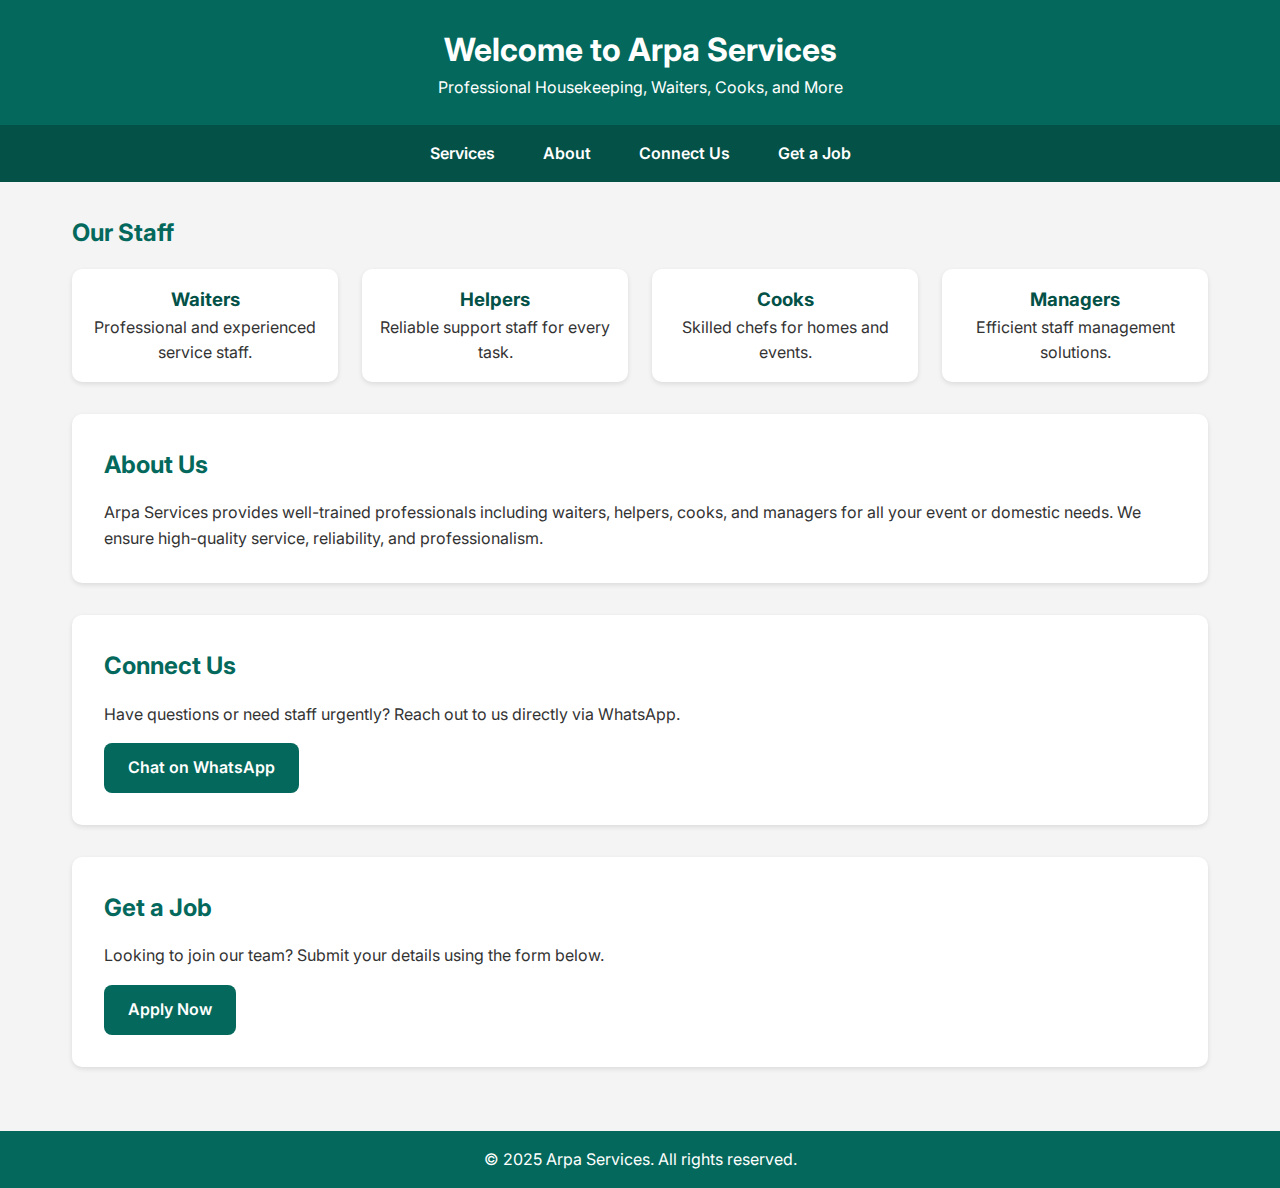
==== commit 651993fe: "Update index.html" ====
--- a/index.html
+++ b/index.html
@@ -1,1222 +1,76 @@
-<!DOCTYPE html>
-<html lang="en">
+<!DOCTYPE html><html lang="en">
+<head>
+  <meta charset="UTF-8" />
+  <meta name="viewport" content="width=device-width, initial-scale=1.0" />
+  <title>Arpa Services | Professional Housekeeping & Cleaning</title>
+  <link href="https://fonts.googleapis.com/css2?family=Inter:wght@400;600&display=swap" rel="stylesheet">
+  <style>
+    * { margin: 0; padding: 0; box-sizing: border-box; font-family: 'Inter', sans-serif; }
+    body { background: #f4f4f4; color: #333; line-height: 1.6; }
+    header { background: #04695c; color: #fff; padding: 1.5rem; text-align: center; }
+    nav { background: #035147; display: flex; justify-content: center; gap: 2rem; padding: 0.5rem 0; flex-wrap: wrap; }
+    nav a { color: #fff; text-decoration: none; font-weight: 600; padding: 0.5rem; }
+    .container { max-width: 1200px; margin: auto; padding: 2rem; }
+    h2 { color: #04695c; margin-bottom: 1rem; }
+    .services { display: grid; grid-template-columns: repeat(auto-fit, minmax(250px, 1fr)); gap: 1.5rem; }
+    .service { background: #fff; padding: 1rem; border-radius: 10px; box-shadow: 0 2px 5px rgba(0,0,0,0.1); text-align: center; cursor: pointer; transition: 0.3s; }
+    .service:hover { background: #e0f7f4; }
+    .service h3 { color: #035147; }
+    .about, .contact, .jobform { background: #fff; padding: 2rem; border-radius: 10px; box-shadow: 0 2px 5px rgba(0,0,0,0.1); margin-top: 2rem; }
+    .contact a, .jobform a { display: inline-block; margin-top: 1rem; background: #04695c; color: white; padding: 0.75rem 1.5rem; border-radius: 8px; text-decoration: none; font-weight: 600; transition: 0.3s; }
+    .contact a:hover, .jobform a:hover { background: #03463f; }
+    footer { background: #04695c; color: #fff; text-align: center; padding: 1rem; margin-top: 2rem; }
+  </style>
+</head>
+<body>
+  <header>
+    <h1>Welcome to Arpa Services</h1>
+    <p>Professional Housekeeping, Waiters, Cooks, and More</p>
+  </header>  <nav>
+    <a href="#services">Services</a>
+    <a href="#about">About</a>
+    <a href="#contact">Connect Us</a>
+    <a href="#jobform">Get a Job</a>
+  </nav>  <div class="container">
+    <section id="services">
+      <h2>Our Staff</h2>
+      <div class="services">
+        <div class="service" onclick="window.open('https://docs.google.com/spreadsheets/d/your_waiters_sheet_link', '_blank')">
+          <h3>Waiters</h3>
+          <p>Professional and experienced service staff.</p>
+        </div>
+        <div class="service" onclick="window.open('https://docs.google.com/spreadsheets/d/your_helpers_sheet_link', '_blank')">
+          <h3>Helpers</h3>
+          <p>Reliable support staff for every task.</p>
+        </div>
+        <div class="service" onclick="window.open('https://docs.google.com/spreadsheets/d/your_cooks_sheet_link', '_blank')">
+          <h3>Cooks</h3>
+          <p>Skilled chefs for homes and events.</p>
+        </div>
+        <div class="service" onclick="window.open('https://docs.google.com/spreadsheets/d/your_managers_sheet_link', '_blank')">
+          <h3>Managers</h3>
+          <p>Efficient staff management solutions.</p>
+        </div>
+      </div>
+    </section><section class="about" id="about">
+  <h2>About Us</h2>
+  <p>Arpa Services provides well-trained professionals including waiters, helpers, cooks, and managers for all your event or domestic needs. We ensure high-quality service, reliability, and professionalism.</p>
+</section>
 
-<head>
-	<meta charset="utf-8">
-	<meta name="viewport" content="width=device-width, initial-scale=1, maximum-scale=3">
-	<link rel="icon" type="image/x-icon" href="https://www.housekeepingco.com/images/v2/fav.webp" />
-	<meta http-equiv="Content-Type" content="text/html; charset=utf-8">
-	<title>Find a Maid - Nanny - Housekeeper | Get Maid & Nanny Visa</title>
-		
-		<meta http-equiv="X-UA-Compatible" content="IE=edge">
-					<meta name="keywords" content=" Housekeeping , maid services dubai, maids, tadbeer, tadbeer dubai, tadbeer center, maids in dubai
-">
-							<meta name="description" content="Looking for Best Maid Service Company in Dubai? Housekeeping Co Offers Full Time Live-In Maids and Nannies in Dubai. Get a Free Enquiry. Book Now!">
-								<meta name="format-detection" content="telephone=no">
-		<meta name="csrf-token" content="Em0L5ZH9hS3KYBmP5JPdkVUWU9i67ZCVTU0kxlVM">
+<section class="contact" id="contact">
+  <h2>Connect Us</h2>
+  <p>Have questions or need staff urgently? Reach out to us directly via WhatsApp.</p>
+  <a href="https://wa.me/919974111142" target="_blank">Chat on WhatsApp</a>
+</section>
 
-		<!--Facebook-->
-		<meta property="og:url" content="https://www.housekeepingco.com" />
-					<meta property="og:title" content="Find a Maid - Nanny - Housekeeper | Get Maid & Nanny Visa" />
-							<meta property="og:description" content="Looking for Best Maid Service Company in Dubai? Housekeeping Co Offers Full Time Live-In Maids and Nannies in Dubai. Get a Free Enquiry. Book Now!" />
-		
-		<meta property="og:type" content="website">
+<section class="jobform" id="jobform">
+  <h2>Get a Job</h2>
+  <p>Looking to join our team? Submit your details using the form below.</p>
+  <a href="https://forms.gle/Xxk2U9xoe6hnYcPRA" target="_blank">Apply Now</a>
+</section>
 
-				<meta property="og:image" content="https://www.housekeepingco.com/images/v2/landingpage/HKC_Landing_Page.jpg" />
-		
-					<link rel="alternate" href="https://www.housekeepingco.com" />
-		
-					<link rel="canonical" href="https://www.housekeepingco.com" />
-						
-	
-				
-		
-		<link rel="stylesheet" href="https://www.housekeepingco.com/css/v2/home_bootstrap.css?v=5.0">
-		<link rel="stylesheet" href="https://www.housekeepingco.com/css/v2/home.css?v=5.0">
-
-		
-		<!-- Google Tag Manager -->
-<script>(function(w,d,s,l,i){w[l]=w[l]||[];w[l].push({'gtm.start':
-new Date().getTime(),event:'gtm.js'});var f=d.getElementsByTagName(s)[0],
-j=d.createElement(s),dl=l!='dataLayer'?'&l='+l:'';j.async=true;j.src=
-'https://www.googletagmanager.com/gtm.js?id='+i+dl;f.parentNode.insertBefore(j,f);
-})(window,document,'script','dataLayer','GTM-TR4D6WP');</script>
-<!-- End Google Tag Manager -->
-
-<!-- Facebook Pixel Code -->
-
-<!-- End Facebook Pixel Code -->
-
-</head>
-
-<body data-bs-theme="hkc" class="bg-body-tertiary">
-	<!-- Google Tag Manager (noscript) -->
-	<noscript><iframe src="https://www.googletagmanager.com/ns.html?id=GTM-TR4D6WP"height="0" width="0" style="display:none;visibility:hidden"></iframe></noscript>
-	<!-- End Google Tag Manager (noscript) -->
-	<div class="p-2 topheading">
-		<div class="container d-flex justify-content-end">
-			<label for="business">Business Hours: 8:00 am - 8:00 pm</label>
-		</div>
-	</div>
-	<div class="header_css position-sticky">
-		<style>
-	/* [data-bs-theme=hkc] .header_css .navbar-collapse.custom-nav {
-				@media  screen and (max-width: 991px) {
-			padding-bottom:175px;
-		}
-	} */
-</style>
-<nav class="navbar sticky-top navbar-expand-lg navbar-light bg-white shadow-sm p-0 mx-xxl-5 mx-xl-3 mx-0 rounded">
-	<div class="container-fluid px-5 flex-nowrap">
-		<a class="navbar-brand" href="/">
-			<img src="https://www.housekeepingco.com/images/v2/logo.webp" class="object-fit-contain" width="247" height="51" alt="logo">
-		</a>
-		<button class="navbar-toggler" type="button" data-bs-toggle="collapse" data-bs-target="#navbarScroll"
-			aria-controls="navbarScroll" aria-expanded="false" aria-label="Toggle navigation" id="opensidebar">
-			<span class="navbar-toggler-icon"></span>
-		</button>
-		<div class="collapse navbar-collapse custom-nav" id="navbarScroll">
-			<button class="d-lg-none d-block btn-close position-absolute mt-4 bg-light" style="right:20px"
-				data-bs-toggle="collapse" data-bs-target="#navbarScroll"></button>
-			<ul class="navbar-nav me-auto my-2 my-lg-0 navbar-nav-scroll" style="--bs-scroll-height: 100px;">
-															<li class="nav-item active ">
-							<a aria-current="page" href="https://www.housekeepingco.com" target="_self"
-								class="nav-link active"> Home
-							</a>
-						</li>
-																				<li class="nav-item ">
-							<a aria-current="page" href="https://www.housekeepingco.com/pcandidate/candidate-profile" target="_self"
-								class="nav-link"> Candidate Profiles
-							</a>
-						</li>
-																				<li class="nav-item dropdown ">
-							<a aria-current="page" href="#"
-								class="nav-link dropdown-toggle"
-								id="navbarScrollingDropdown_2" role="button" data-bs-toggle="dropdown"
-								aria-expanded="false">Services
-							</a>
-							<ul class="dropdown-menu fade defaultd "
-								aria-labelledby="navbarScrollingDropdown_2">
-																	<li>
-																					<b class="dropdown-item title">Visa Services</b>
-																			</li>
-																	<li>
-																					<a class="dropdown-item" href="https://www.housekeepingco.com/services/emirati"
-												target="_self">Emirati &amp; GCC Sponsor</a>
-																			</li>
-																	<li>
-																					<a class="dropdown-item" href="https://www.housekeepingco.com/services/expat"
-												target="_self">Expat Sponsor</a>
-																			</li>
-																	<li>
-																					<a class="dropdown-item" href="https://www.housekeepingco.com/premium-visa-package"
-												target="_self">Expat Sponsor-Premium</a>
-																			</li>
-																	<li>
-																					<b class="dropdown-item title">Domestic Worker Packages</b>
-																			</li>
-																	<li>
-																					<a class="dropdown-item" href="https://www.housekeepingco.com/hire-maid"
-												target="_self">Recruitment</a>
-																			</li>
-																	<li>
-																					<a class="dropdown-item" href="https://www.housekeepingco.com/full-time-live-in"
-												target="_self">Full-Time Live-In</a>
-																			</li>
-																	<li>
-																					<a class="dropdown-item" href="https://www.housekeepingco.com/domestic-services"
-												target="_self">Corporate Packages</a>
-																			</li>
-															</ul>
-						</li>
-																				<li class="nav-item dropdown ">
-							<a aria-current="page" href="#"
-								class="nav-link dropdown-toggle"
-								id="navbarScrollingDropdown_3" role="button" data-bs-toggle="dropdown"
-								aria-expanded="false">Company
-							</a>
-							<ul class="dropdown-menu fade "
-								aria-labelledby="navbarScrollingDropdown_3">
-																	<li>
-																					<a class="dropdown-item" href="https://www.housekeepingco.com/company"
-												target="_self">About Us</a>
-																			</li>
-																	<li>
-																					<a class="dropdown-item" href="https://www.housekeepingco.com/download-training-manual"
-												target="_self">Download Training Manual</a>
-																			</li>
-																	<li>
-																					<a class="dropdown-item" href="https://www.housekeepingco.com/domestic-workers-classification"
-												target="_self">Domestic Workers Classification</a>
-																			</li>
-																	<li>
-																					<a class="dropdown-item" href="https://www.housekeepingco.com/articles"
-												target="_self">Articles</a>
-																			</li>
-																	<li>
-																					<a class="dropdown-item" href="https://www.acouptraining.com/"
-												target="_blank">Training</a>
-																			</li>
-																	<li>
-																					<a class="dropdown-item" href="https://www.housekeepingco.com/jobs-in-dubai"
-												target="_self">Jobs In Dubai</a>
-																			</li>
-																	<li>
-																					<a class="dropdown-item" href="https://www.housekeepingco.com/award"
-												target="_self">MOHRE Award</a>
-																			</li>
-																	<li>
-																					<a class="dropdown-item" href="https://www.housekeepingco.com/best-nanny-award"
-												target="_self">Nanny Award</a>
-																			</li>
-																	<li>
-																					<a class="dropdown-item" href="https://www.housekeepingco.com/special-support"
-												target="_self">Special Support</a>
-																			</li>
-																	<li>
-																					<a class="dropdown-item" href="https://www.housekeepingco.com/contact-us"
-												target="_self">Contact Us</a>
-																			</li>
-															</ul>
-						</li>
-																				<li class="nav-item dropdown ">
-							<a aria-current="page" href="#"
-								class="nav-link dropdown-toggle"
-								id="navbarScrollingDropdown_4" role="button" data-bs-toggle="dropdown"
-								aria-expanded="false">My Account
-							</a>
-							<ul class="dropdown-menu fade "
-								aria-labelledby="navbarScrollingDropdown_4">
-																	<li>
-																					<a class="dropdown-item" href="https://www.housekeepingco.com/login"
-												target="_self">My Account</a>
-																			</li>
-																	<li>
-																					<a class="dropdown-item" href="https://www.housekeepingco.com/feedback"
-												target="_self">Feedback</a>
-																			</li>
-																	<li>
-																					<a class="dropdown-item" href="https://www.housekeepingco.com/enquiry"
-												target="_self">Enquiry</a>
-																			</li>
-																	<li>
-																					<a class="dropdown-item" href="https://www.housekeepingco.com/insurance-provider"
-												target="_self">Insurance Provider</a>
-																			</li>
-															</ul>
-						</li>
-												</ul>
-			<div class="float-right topheading">
-				<div class="header-contacts">
-					<a href="tel:+971 4 706 0100" target="_blank" rel="noopener noreferrer">
-						<img src="https://www.housekeepingco.com/images/v2/vectors/call.webp" width="24" height="24" alt="call"></a>
-					<span>+ 971 4 706 0100</span>
-					
-				</div>
-			</div>
-		</div>
-	</div>
-</nav>
-	</div>
-<style>
-	[data-bs-theme=hkc] .body_css .top_content .setpack .set.active span {
-		background: linear-gradient(178.59deg, rgba(255, 255, 255, 0) 30.86%, rgba(0, 0, 0, 0.8) 100.01%);
-
-	}
-
-	[data-bs-theme=hkc] .body_css .top_content .setpack .set.active::after {
-		background: none;
-	}
-</style>
-<div class="body_css">
-	<div class="top_content">
-				<div class="container">
-			<div class="row fixes">
-				<div class="col-xxl-6 col-xl-5 col-lg-4 col-12">
-					<div class="text">
-						<h1><span>Maid or Nanny </span><br> Hire or Get Visa </h1>
-						<p><span>Housekeeping Co.</span> is Your One Stop Center to Find & Hire Full Time Live-In Maids and Nannies
-							in Dubai,
-							UAE.</p>
-						<div class="text-start">
-							<button class="btn theme" data-bs-target="#consolationModal" data-bs-toggle="modal">
-								Enquire Now
-							</button>
-						</div>
-					</div>
-				</div>
-				<div class="col-xxl-6 col-xl-7 col-lg-8 col-12">
-					<div class="setpack">
-						<button onclick="window.location.href='https://www.housekeepingco.com/hire-maid'" class="set active"
-							style="--bgland: url(https://www.housekeepingco.com/images/v2/landingpage/land_bg.webp )100% no-repeat;">
-							<span>Recruitment
-								<a href="https://www.housekeepingco.com/hire-maid" aria-label="Read more about Recruitment"><svg width="73" height="73" viewBox="0 0 73 73" fill="none" xmlns="http://www.w3.org/2000/svg"><g filter="url(#filter0_d_739_1507)"><circle cx="36.3901" cy="32.5215" r="20" fill="#ED7625"/></g><path d="M30.5568 32.5215H42.2235" stroke="white" stroke-width="2" stroke-linecap="round" stroke-linejoin="round"/><path d="M36.3901 26.6881L42.2235 32.5215L36.3901 38.3548" stroke="white" stroke-width="2" stroke-linecap="round" stroke-linejoin="round"/><defs><filter id="filter0_d_739_1507" x="0.390137" y="0.521484" width="72" height="72" filterUnits="userSpaceOnUse" color-interpolation-filters="sRGB"><feFlood flood-opacity="0" result="BackgroundImageFix"/><feColorMatrix in="SourceAlpha" type="matrix" values="0 0 0 0 0 0 0 0 0 0 0 0 0 0 0 0 0 0 127 0" result="hardAlpha"/><feOffset dy="4"/><feGaussianBlur stdDeviation="8"/><feComposite in2="hardAlpha" operator="out"/><feColorMatrix type="matrix" values="0 0 0 0 0 0 0 0 0 0 0 0 0 0 0 0 0 0 0.1 0"/><feBlend mode="normal" in2="BackgroundImageFix" result="effect1_dropShadow_739_1507"/><feBlend mode="normal" in="SourceGraphic" in2="effect1_dropShadow_739_1507" result="shape"/></filter></defs></svg>    </a>
-							</span>
-							<img src="https://www.housekeepingco.com/images/v2/landingpage/rec.webp" alt="recruitment image">
-						</button>
-						<button onclick="window.location.href='https://www.housekeepingco.com/full-time-live-in'" class="set"
-							style="--bgland: url(https://www.housekeepingco.com/images/v2/landingpage/land_bg.webp )100% no-repeat;">
-							<span>Full-Time Live-In
-								<a href="https://www.housekeepingco.com/full-time-live-in"
-									aria-label="Read more about Full-Time Live-In"><svg width="73" height="73" viewBox="0 0 73 73" fill="none" xmlns="http://www.w3.org/2000/svg"><g filter="url(#filter0_d_739_1507)"><circle cx="36.3901" cy="32.5215" r="20" fill="#ED7625"/></g><path d="M30.5568 32.5215H42.2235" stroke="white" stroke-width="2" stroke-linecap="round" stroke-linejoin="round"/><path d="M36.3901 26.6881L42.2235 32.5215L36.3901 38.3548" stroke="white" stroke-width="2" stroke-linecap="round" stroke-linejoin="round"/><defs><filter id="filter0_d_739_1507" x="0.390137" y="0.521484" width="72" height="72" filterUnits="userSpaceOnUse" color-interpolation-filters="sRGB"><feFlood flood-opacity="0" result="BackgroundImageFix"/><feColorMatrix in="SourceAlpha" type="matrix" values="0 0 0 0 0 0 0 0 0 0 0 0 0 0 0 0 0 0 127 0" result="hardAlpha"/><feOffset dy="4"/><feGaussianBlur stdDeviation="8"/><feComposite in2="hardAlpha" operator="out"/><feColorMatrix type="matrix" values="0 0 0 0 0 0 0 0 0 0 0 0 0 0 0 0 0 0 0.1 0"/><feBlend mode="normal" in2="BackgroundImageFix" result="effect1_dropShadow_739_1507"/><feBlend mode="normal" in="SourceGraphic" in2="effect1_dropShadow_739_1507" result="shape"/></filter></defs></svg>    </a>
-							</span>
-							<img src="https://www.housekeepingco.com/images/v2/landingpage/ftli.webp" alt="Full-Time Live-In image">
-						</button>
-						<button href="" class="set"
-							style="--bgland: url(https://www.housekeepingco.com/images/v2/landingpage/land_bg.webp )100% no-repeat;"
-							data-bs-target="#visaServicePage" data-bs-toggle="modal">
-							<span>Visa Services
-								<a href="" data-bs-target="#visaServicePage" data-bs-toggle="modal"
-									aria-label="Read more about Visa Services"><svg width="73" height="73" viewBox="0 0 73 73" fill="none" xmlns="http://www.w3.org/2000/svg"><g filter="url(#filter0_d_739_1507)"><circle cx="36.3901" cy="32.5215" r="20" fill="#ED7625"/></g><path d="M30.5568 32.5215H42.2235" stroke="white" stroke-width="2" stroke-linecap="round" stroke-linejoin="round"/><path d="M36.3901 26.6881L42.2235 32.5215L36.3901 38.3548" stroke="white" stroke-width="2" stroke-linecap="round" stroke-linejoin="round"/><defs><filter id="filter0_d_739_1507" x="0.390137" y="0.521484" width="72" height="72" filterUnits="userSpaceOnUse" color-interpolation-filters="sRGB"><feFlood flood-opacity="0" result="BackgroundImageFix"/><feColorMatrix in="SourceAlpha" type="matrix" values="0 0 0 0 0 0 0 0 0 0 0 0 0 0 0 0 0 0 127 0" result="hardAlpha"/><feOffset dy="4"/><feGaussianBlur stdDeviation="8"/><feComposite in2="hardAlpha" operator="out"/><feColorMatrix type="matrix" values="0 0 0 0 0 0 0 0 0 0 0 0 0 0 0 0 0 0 0.1 0"/><feBlend mode="normal" in2="BackgroundImageFix" result="effect1_dropShadow_739_1507"/><feBlend mode="normal" in="SourceGraphic" in2="effect1_dropShadow_739_1507" result="shape"/></filter></defs></svg>    </a></span>
-							<img src="https://www.housekeepingco.com/images/v2/landingpage/vsrs.webp" alt="Visa Services image">
-						</button>
-					</div>
-					<div class="mobile_setpack">
-						
-						<img src="https://www.housekeepingco.com/images/v2/landingpage/mobile_rec_high.webp" width="100%" height="160"
-							alt="mobile_rec" onclick="window.location.href='https://www.housekeepingco.com/hire-maid'">
-
-						<img src="https://www.housekeepingco.com/images/v2/landingpage/mobile_ftli_high.webp" width="100%" height="160"
-							alt="mobile_ftli" onclick="window.location.href='https://www.housekeepingco.com/full-time-live-in'">
-
-						<img src="https://www.housekeepingco.com/images/v2/landingpage/mobile_vsrs_high.webp" width="100%" height="160"
-							alt="mobile_vsrs" data-bs-target="#visaServicePage" data-bs-toggle="modal">
-
-					</div>
-				</div>
-				<div class="theme modal fade" id="visaServicePage" tabindex="-1" aria-labelledby="visaServicePageLabel"
-					aria-hidden="true">
-					<div class="modal-dialog modal-dialog-centered" style="max-width: 617px;">
-						<div class="modal-content">
-							<div class="modal-header">
-								<h3>Please Choose Your Nationality <br> Category</h3>
-								<button class="btn-close" data-bs-dismiss="modal"></button>
-							</div>
-							<div class="modal-body p-0 rounded-3 ">
-								<div class="visamodal">
-									<a class="button" href="https://www.housekeepingco.com/services/emirati">
-										<img loading="lazy" src="https://www.housekeepingco.com/images/v2/landingpage/emirati.webp" alt="100">
-										<label>Emirati/GCC</label>
-									</a>
-									<a class="button" href="https://www.housekeepingco.com/services/expat">
-										<img loading="lazy" src="https://www.housekeepingco.com/images/v2/landingpage/expat_1.webp" alt="100">
-										<label>Expat</label>
-									</a>
-								</div>
-							</div>
-						</div>
-					</div>
-				</div>
-			</div>
-		</div>
-	</div>
-	<div class="center_content">
-		<div class="dwp container">
-						<h2 class="titleWithDot orange">
-				Domestic Worker Packages <span>(Maid, Nanny, Housekeeper)</span>
-			</h2>
-			<div class="row">
-									<div class="col-xl-6 col-12 d-xl-block d-flex justify-content-center">
-						<div class="theme card border-0 mb-3">
-	<div class="row g-0 flex-nowrap flex-lg-row flex-column">
-		<div class="imgs w-auto col">
-			<img loading="lazy" src="https://www.housekeepingco.com/images/v2/landingpage/recruitment.webp" class="img-fluid d-lg-block d-none dws-image2" alt="image">
-			<img loading="lazy" src="https://www.housekeepingco.com/images/v2/landingpage/recruitment_mob.webp" class="img-fluid d-lg-none d-block mw-100" alt="image">
-		</div>
-		<div class="col-xxl-8 col-xl-7 col-lg-8 col-12">
-			<div class="card-body">
-				<h3 class="card-title">Recruitment</h3>
-				<ul>
-											<li>
-							<p>Hire Directly from Ethiopia/Philippines </p>
-						</li>
-											<li>
-							<p>Under Family/Direct Sponsorship</p>
-						</li>
-											<li>
-							<p>Easy Visa Process</p>
-						</li>
-											<li>
-							<p>Salary Starting from AED 1200</p>
-						</li>
-									</ul>
-				<div class="buttons">
-											<a href="https://www.housekeepingco.com/hire-maid" class="btn theme">Hire Now</a>
-																<a href="https://www.housekeepingco.com/hire-maid" class="btn btn-outline theme">View More</a>
-									</div>
-			</div>
-		</div>
-	</div>
-</div>
-					</div>
-									<div class="col-xl-6 col-12 d-xl-block d-flex justify-content-center">
-						<div class="theme card border-0 mb-3">
-	<div class="row g-0 flex-nowrap flex-lg-row flex-column">
-		<div class="imgs w-auto col">
-			<img loading="lazy" src="https://www.housekeepingco.com/images/v2/landingpage/fullTimeLiveIn.webp" class="img-fluid d-lg-block d-none dws-image2" alt="image">
-			<img loading="lazy" src="https://www.housekeepingco.com/images/v2/landingpage/fullTimeLiveIn_mob.webp" class="img-fluid d-lg-none d-block mw-100" alt="image">
-		</div>
-		<div class="col-xxl-8 col-xl-7 col-lg-8 col-12">
-			<div class="card-body">
-				<h3 class="card-title">Full-Time Live-In</h3>
-				<ul>
-											<li>
-							<p>Flexible Contract</p>
-						</li>
-											<li>
-							<p>Fully Sponsored Worker with Visa &amp; Emirates ID</p>
-						</li>
-											<li>
-							<p>No Hassle - Free Replacement</p>
-						</li>
-											<li>
-							<p>Package Starting from AED 2500</p>
-						</li>
-									</ul>
-				<div class="buttons">
-											<a href="https://www.housekeepingco.com/full-time-live-in" class="btn theme">Hire Now</a>
-																<a href="https://www.housekeepingco.com/full-time-live-in" class="btn btn-outline theme">View More</a>
-									</div>
-			</div>
-		</div>
-	</div>
-</div>
-					</div>
-							</div>
-		</div>
-		<div class="dwvs container">
-						<h2 class="titleWithDot orange">
-				Domestic Worker Visa Services
-			</h2>
-			<div class="row">
-									<div class="col-xl-6 col-12 d-xl-block d-flex justify-content-center">
-						<div class="theme card border-0 mb-3">
-	<div class="row g-0 flex-nowrap flex-lg-row flex-column">
-		<div class="imgs w-auto cl">
-			<img loading="lazy" src="https://www.housekeepingco.com/images/v2/landingpage/tadbeerCenter.webp" class="img-fluid d-lg-block d-none dws-image2" alt="image">
-			<img loading="lazy" src="https://www.housekeepingco.com/images/v2/landingpage/tadbeerCenter_mob.webp" class="img-fluid d-lg-none d-block mw-100" alt="image">
-		</div>
-		<div class="col-xxl-8 col-xl-7 col-lg-8 col-12">
-			<div class="card-body">
-				<h3 class="card-title">Emirati &amp; GCC Sponsor</h3>
-				<ul>
-											<li>
-							<p>All Government Typing, Visa Entry, Renewal and Visa Entry Permits for nannies and maids in Dubai</p>
-						</li>
-									</ul>
-				<div class="buttons justify-content-center">
-																<a href="https://www.housekeepingco.com/services/emirati" class="btn btn-outline theme">View More</a>
-									</div>
-			</div>
-		</div>
-	</div>
-</div>
-					</div>
-									<div class="col-xl-6 col-12 d-xl-block d-flex justify-content-center">
-						<div class="theme card border-0 mb-3">
-	<div class="row g-0 flex-nowrap flex-lg-row flex-column">
-		<div class="imgs w-auto cl">
-			<img loading="lazy" src="https://www.housekeepingco.com/images/v2/landingpage/expat.webp?v=1" class="img-fluid d-lg-block d-none dws-image2" alt="image">
-			<img loading="lazy" src="https://www.housekeepingco.com/images/v2/landingpage/expat_mob.webp?v=1" class="img-fluid d-lg-none d-block mw-100" alt="image">
-		</div>
-		<div class="col-xxl-8 col-xl-7 col-lg-8 col-12">
-			<div class="card-body">
-				<h3 class="card-title">Expat Sponsor</h3>
-				<ul>
-											<li>
-							<p>2 Year Domestic Worker Residency with Full Sponsorship + 2 Year Insurance</p>
-						</li>
-											<li>
-							<p>VIP Guest Relations guidance throughout the visa process</p>
-						</li>
-											<li>
-							<p>MOHRE Employment Contract and WPS (Salary) Protected </p>
-						</li>
-											<li>
-							<p>Flexible Payment Plan</p>
-						</li>
-									</ul>
-				<div class="buttons justify-content-center">
-																<a href="https://www.housekeepingco.com/services/expat" class="btn btn-outline theme">View More</a>
-									</div>
-			</div>
-		</div>
-	</div>
-</div>
-					</div>
-							</div>
-		</div>
-
-		<div class="cnprofiles">
-			<div class="container">
-								<h2 class="titleWithDot orange">
-					Candidate Profiles
-				</h2>
-				<nav>
-					<div class="col-lg-10 col-xxl-6 col-xl-8 nav nav-tabs row theme" id="nav-candidate-tab" role="tablist">
-													<button class="nav-link col-4 active" id="nav-philippines-tab"
-								data-bs-toggle="tab" data-bs-target="#nav-philippines" type="button" role="tab"
-								aria-controls="nav-philippines" aria-selected="false">philippines</button>
-													<button class="nav-link col-4" id="nav-ethiopia-tab"
-								data-bs-toggle="tab" data-bs-target="#nav-ethiopia" type="button" role="tab"
-								aria-controls="nav-ethiopia" aria-selected="false">ethiopia</button>
-													<button class="nav-link col-4" id="nav-kenya-tab"
-								data-bs-toggle="tab" data-bs-target="#nav-kenya" type="button" role="tab"
-								aria-controls="nav-kenya" aria-selected="false">kenya</button>
-											</div>
-				</nav>
-				<div class="col-12">
-					<div class="tab-content" id="nav-tabContent">
-						
-						<div class="tab-pane fade show active" id="nav-philippines" role="tabpanel"
-							aria-labelledby="nav-philippines-tab">
-							<div class="cn_list">
-								<div class="card">
-					<div class="level d-none">
-				<img loading="lazy" src="https://www.housekeepingco.com/images/v2/pages/cn_profiles/level/b1.png" width="34" height="50" alt="">
-			</div>
-		
-		<div class="image">
-			<img loading="lazy" src="https://www.housekeepingco.com/view-img/943320/300/300" alt="image">
-		</div>
-		<h3>CN29024</h3>
-		<p>
-			Package 3: Full-Time Live-In <br>
-			Age:
-			50<br>
-			Nationality: Philippines<br>
-
-			
-			
-			
-			
-			
-			
-		</p>
-		<a
-			href="https://www.housekeepingco.com/pcandidate/full_description/eyJpdiI6IlJDdDIwMlwvcTFcL1wvbzZ4MFpqSm5uWFE9PSIsInZhbHVlIjoiOVJlTE5KcUlCY2dGZWlLRFBTbW5yUT09IiwibWFjIjoiMGVlYTcwMTEyYTVjYjRjZDZjNWExNDExZDk1NDRlZmZjYmYyNmE5ZGMxOThmNzM5NDI3ZDkwY2YzMjZiZWNmNCJ9?package="
-			class="btn btn-outline theme">
-			View Full Profile</a>
-	</div>
-		<div class="card">
-					<div class="level d-none">
-				<img loading="lazy" src="https://www.housekeepingco.com/images/v2/pages/cn_profiles/level/b1.png" width="34" height="50" alt="">
-			</div>
-		
-		<div class="image">
-			<img loading="lazy" src="https://www.housekeepingco.com/view-img/848755/300/300" alt="image">
-		</div>
-		<h3>CN28085</h3>
-		<p>
-			Package 3: Full-Time Live-In <br>
-			Age:
-			50<br>
-			Nationality: Philippines<br>
-
-			
-			
-			
-			
-			
-			
-		</p>
-		<a
-			href="https://www.housekeepingco.com/pcandidate/full_description/eyJpdiI6IkRVMnZ2SElLNUw2aDlQcW1TQXZPaWc9PSIsInZhbHVlIjoiTG04aEE4c2MyZjE5YVZMT29QNVBIQT09IiwibWFjIjoiMWZhMTVmNzJmODYwYzA2MTk2NGNmNzAzYzUxY2U5OGZjZjUxZThiYmYwYzgwMTkzY2MzOTU2MGI2MTk3ODY4MSJ9?package="
-			class="btn btn-outline theme">
-			View Full Profile</a>
-	</div>
-		<div class="card">
-					<div class="level d-none">
-				<img loading="lazy" src="https://www.housekeepingco.com/images/v2/pages/cn_profiles/level/a1.png" width="34" height="50" alt="">
-			</div>
-		
-		<div class="image">
-			<img loading="lazy" src="https://www.housekeepingco.com/view-img/968951/300/300" alt="image">
-		</div>
-		<h3>CN29216</h3>
-		<p>
-			Package 3: Full-Time Live-In <br>
-			Age:
-			52<br>
-			Nationality: Philippines<br>
-
-			
-			
-			
-			
-			
-			
-		</p>
-		<a
-			href="https://www.housekeepingco.com/pcandidate/full_description/eyJpdiI6IlUwYTlxK3JIYXZQbzRENG1BNDQzeVE9PSIsInZhbHVlIjoidmFjYTZkSnpkc0lMV1BlRXZJVXh6QT09IiwibWFjIjoiYmM3ZjFkZWRhZmNkNzFiZDNjZTNhMmJmODhiNDZkZWQ0M2ZlOTQ5MzFhNGFhMTEzNTc4MWQyNjdjOWYxZTc3NiJ9?package="
-			class="btn btn-outline theme">
-			View Full Profile</a>
-	</div>
-		<div class="card">
-					<div class="level d-none">
-				<img loading="lazy" src="https://www.housekeepingco.com/images/v2/pages/cn_profiles/level/a1.png" width="34" height="50" alt="">
-			</div>
-		
-		<div class="image">
-			<img loading="lazy" src="https://www.housekeepingco.com/view-img/968947/300/300" alt="image">
-		</div>
-		<h3>CN29242</h3>
-		<p>
-			Package 3: Full-Time Live-In <br>
-			Age:
-			50<br>
-			Nationality: Philippines<br>
-
-			
-			
-			
-			
-			
-			
-		</p>
-		<a
-			href="https://www.housekeepingco.com/pcandidate/full_description/eyJpdiI6InQ2TU5LcitvcUZkQmh1N0JLSGY5SGc9PSIsInZhbHVlIjoiU21NQzJXc3dGak9ZYm5JdWN1cHJOUT09IiwibWFjIjoiYjM5MWQ3ZjBiNDlhMDgyMTJjZDFhNDExYzM5NGNlZDRiMDY1MmNkOWY2NDk4Yzc3OTY3ZDZiZDIwNjBhOTE4MiJ9?package="
-			class="btn btn-outline theme">
-			View Full Profile</a>
-	</div>
-							</div>
-															<div class="text-center">
-									<a href="https://www.housekeepingco.com/pcandidate/candidate-profile" rel="noopener noreferrer" class="btn theme button">View All
-										Candidates</a>
-								</div>
-													</div>
-						<div class="tab-pane fade" id="nav-ethiopia" role="tabpanel" aria-labelledby="nav-ethiopia-tab">
-							<div class="cn_list">
-								<div class="card">
-					<div class="level d-none">
-				<img loading="lazy" src="https://www.housekeepingco.com/images/v2/pages/cn_profiles/level/a1.png" width="34" height="50" alt="">
-			</div>
-		
-		<div class="image">
-			<img loading="lazy" src="https://www.housekeepingco.com/view-img/305759/300/300" alt="image">
-		</div>
-		<h3>CN18811</h3>
-		<p>
-			Package 3: Full-Time Live-In <br>
-			Age:
-			28<br>
-			Nationality: Ethiopia<br>
-
-			
-			
-			
-			
-			
-			
-		</p>
-		<a
-			href="https://www.housekeepingco.com/pcandidate/full_description/eyJpdiI6InpZcGxtcTlMbGY4dUpKRkp3U3lVUHc9PSIsInZhbHVlIjoiZXp4RmllUCtiK0hLdVI4VXlMXC9DSWc9PSIsIm1hYyI6IjIwNWIwNTE3MDFmODU4MWU4ZGUyZGQzY2UzZWU5NDRlMzg0YzY1MzZhMGRmNTI2MWViZWQwMWE4YWZiN2Y4YWIifQ==?package="
-			class="btn btn-outline theme">
-			View Full Profile</a>
-	</div>
-		<div class="card">
-					<div class="level d-none">
-				<img loading="lazy" src="https://www.housekeepingco.com/images/v2/pages/cn_profiles/level/a1.png" width="34" height="50" alt="">
-			</div>
-		
-		<div class="image">
-			<img loading="lazy" src="https://www.housekeepingco.com/view-img/388231/300/300" alt="image">
-		</div>
-		<h3>CN10671</h3>
-		<p>
-			Package 3: Full-Time Live-In <br>
-			Age:
-			42<br>
-			Nationality: Ethiopia<br>
-
-			
-			
-			
-			
-			
-			
-		</p>
-		<a
-			href="https://www.housekeepingco.com/pcandidate/full_description/eyJpdiI6InF0QnYwVkFvMEJweVRLUnRpc0NUcEE9PSIsInZhbHVlIjoiU2pSZEFQVVwvQm80S1Ftd1NRbG5FRlE9PSIsIm1hYyI6ImQ0Y2YyNTgyOTM1NTFmMTE1NjZkZjc3OTEzYmU5MzcxMmY1YTEyMGUwYzEwOTk4MTA5ZjAzYWMwM2EwNWJlY2QifQ==?package="
-			class="btn btn-outline theme">
-			View Full Profile</a>
-	</div>
-		<div class="card">
-		
-		<div class="image">
-			<img loading="lazy" src="https://www.housekeepingco.com/view-img/937704/300/300" alt="image">
-		</div>
-		<h3>CN28988</h3>
-		<p>
-			Package 1: Recruitment <br>
-			Age:
-			35<br>
-			Nationality: Ethiopia<br>
-
-			
-			
-			
-			
-			
-			
-		</p>
-		<a
-			href="https://www.housekeepingco.com/pcandidate/full_description/eyJpdiI6IkNaeWhNWUprRzQ3M0VURUdMeE42ZXc9PSIsInZhbHVlIjoiQnRcL2FwXC9jOVJHZm90dkp5VGx6VHlnPT0iLCJtYWMiOiI4ZTEwMDcxNTMyMzk3Mjc5NjdiMmJkZDZmMzY0M2FjM2Y5NTk0ZjcwOWRkOTA1YWM0MTFjY2Q3ZTY2ODk5MzY1In0=?package="
-			class="btn btn-outline theme">
-			View Full Profile</a>
-	</div>
-		<div class="card">
-		
-		<div class="image">
-			<img loading="lazy" src="https://www.housekeepingco.com/view-img/941605/300/300" alt="image">
-		</div>
-		<h3>CN28999</h3>
-		<p>
-			Package 1: Recruitment <br>
-			Age:
-			37<br>
-			Nationality: Ethiopia<br>
-
-			
-			
-			
-			
-			
-			
-		</p>
-		<a
-			href="https://www.housekeepingco.com/pcandidate/full_description/eyJpdiI6IlF3cStORFZzdWFrV0JFRllvMkJwdXc9PSIsInZhbHVlIjoid1JvdFdzbmQ0RUtsZk1BTWxaQTJFQT09IiwibWFjIjoiMDk0ZDdkYTkyOTk3Y2M0MDA4ZGVmNDQ2OWJkMTVkOGYxNTZmOGFlYzM0NmMyOTc4NjBjZTdlMDU3NzQ1MWU0OCJ9?package="
-			class="btn btn-outline theme">
-			View Full Profile</a>
-	</div>
-							</div>
-
-
-
-															<div class="text-center">
-									<a href="https://www.housekeepingco.com/pcandidate/candidate-profile" rel="noopener noreferrer" class="btn theme button">View All
-										Candidates</a>
-								</div>
-													</div>
-						<div class="tab-pane fade" id="nav-kenya" role="tabpanel" aria-labelledby="nav-kenya-tab">
-							<div class="cn_list">
-								<div class="card">
-					<div class="level d-none">
-				<img loading="lazy" src="https://www.housekeepingco.com/images/v2/pages/cn_profiles/level/b1.png" width="34" height="50" alt="">
-			</div>
-		
-		<div class="image">
-			<img loading="lazy" src="https://www.housekeepingco.com/view-img/465207/300/300" alt="image">
-		</div>
-		<h3>CN22276</h3>
-		<p>
-			Package 3: Full-Time Live-In <br>
-			Age:
-			35<br>
-			Nationality: Kenya<br>
-
-			
-			
-			
-			
-			
-			
-		</p>
-		<a
-			href="https://www.housekeepingco.com/pcandidate/full_description/eyJpdiI6InJhOVB4VmU2eGptSWhyeGNhU0w4Smc9PSIsInZhbHVlIjoiM3F3YXV0dTBnSUxMQU5cL1ErZ3d5Smc9PSIsIm1hYyI6IjFjNmRmOGFmNTlmZWNmYWYwOTliZjljOWE1ZDY5MzBjODgwZTdmZjI1MjkwMjUwYmI1NzYwM2E4ZmUwNGNlN2QifQ==?package="
-			class="btn btn-outline theme">
-			View Full Profile</a>
-	</div>
-		<div class="card">
-					<div class="level d-none">
-				<img loading="lazy" src="https://www.housekeepingco.com/images/v2/pages/cn_profiles/level/b1.png" width="34" height="50" alt="">
-			</div>
-		
-		<div class="image">
-			<img loading="lazy" src="https://www.housekeepingco.com/view-img/857260/300/300" alt="image">
-		</div>
-		<h3>CN16875</h3>
-		<p>
-			Package 3: Full-Time Live-In <br>
-			Age:
-			32<br>
-			Nationality: Kenya<br>
-
-			
-			
-			
-			
-			
-			
-		</p>
-		<a
-			href="https://www.housekeepingco.com/pcandidate/full_description/eyJpdiI6IlRhTEhMUXM5dXVyMmJNREt2WnVtcVE9PSIsInZhbHVlIjoiU3ViN1wvRUp4OFhFV2NHU0dnWXVxc0E9PSIsIm1hYyI6ImI0NTA3NjZiNjFjYjg4OGRhNzUzOTJjYmQ4ZDczMGIyMDVkOWE1ZmMwZWNiNDhkNjg3ZjZkYmNiMzE3MjIwNjUifQ==?package="
-			class="btn btn-outline theme">
-			View Full Profile</a>
-	</div>
-							</div>
-															<div class="text-center">
-									<a href="https://www.housekeepingco.com/pcandidate/candidate-profile" rel="noopener noreferrer" class="btn theme button">View All
-										Candidates</a>
-								</div>
-													</div>
-					</div>
-				</div>
-			</div>
-		</div>
-		<div class="whychooseus sm container">
-			<h2 class="titleWithDot orange">
-				Why Choose Us
-			</h2>
-			<p class="descrption w-100">
-				Since 2011, we have excelled as a leading provider of domestic worker services, serving over 21,000 customers with
-				recruitment, full-time live-in placements, and comprehensive training. We facilitate the entire process, including
-				maid and nanny visa issuance, ensuring a seamless experience. Recognized as a Category 1 company by MOHRE, our
-				commitment to excellence is unmatched. Recently awarded the 'Best Recruitment – Domestic Worker Agency' at the 1st
-				Emirates Labour Market Award by the Ministry of Human Resources and Emiratisation, Government of UAE,  we continue
-				to set standards
-				in quality and service.
-			</p>
-
-			<div class="row gy-lg-5">
-				<div class="col-xxl-3 col-xl-4 col-lg-6 col-12 p-3 p-lg-1">
-					<div class="card m-auto">
-						<div class="image">
-							<img loading="lazy" src="https://www.housekeepingco.com/images/v2/landingpage/customer.webp" alt="customer image"
-								style="width:69px;height:57px">
-						</div>
-						<h3>Priority Service</h3>
-					</div>
-				</div>
-				<div class="col-xxl-3 col-xl-4 col-lg-6 col-12 p-3 p-lg-1">
-					<div class="card m-auto">
-						<div class="image">
-							<img loading="lazy" src="https://www.housekeepingco.com/images/v2/landingpage/headphone.webp" alt="headphone image"
-								style="width:66px;height:65px">
-						</div>
-						<h3>Helpdesk</h3>
-					</div>
-				</div>
-				<div class="col-xxl-3 col-xl-4 col-lg-6 col-12 p-3 p-lg-1">
-					<div class="card m-auto">
-						<div class="image">
-							<img loading="lazy" src="https://www.housekeepingco.com/images/v2/landingpage/hr.webp" alt="hr image"
-								style="width:61px;height:62px">
-						</div>
-						<h3>HR Services</h3>
-					</div>
-				</div>
-				<div class="col-xxl-3 col-xl-4 col-lg-6 col-12 p-3 p-lg-1">
-					<div class="card m-auto">
-						<div class="image">
-							<img loading="lazy" src="https://www.housekeepingco.com/images/v2/landingpage/trainings.webp" alt="trainings image"
-								style="width:68px;height:66px">
-						</div>
-						<h3>Training</h3>
-					</div>
-				</div>
-			</div>
-		</div>
-		<div class="container sm">
-			<div class="aboutus">
-	<h2 class="titleWithDot orange">
-		About Us
-	</h2>
-	<p class="text">
-		Housekeeping Co was established in 2011, as a premier housekeeping service for families in Dubai. For the past 10
-		years, Housekeeping Co. is the market leader in recruitment and placement of full time maids and nannies (live-in). In
-		2021,
-		the company established the largest residential training centre for all newly onboarded maids in Dubai. The
-		training program ensures UK Level 3 standards of knowledge and is supported with interactive American simulator
-		baby dolls and caregiving tools for caregiving in childhood. Our Nanny Program ensures all prospective candidates
-		are knowledgeable and qualified to be categorised as a nanny in Dubai. Families are also looking for the best
-		babysitting Dubai service, and full time maids are popular with expat communities particularly in Dubai and the
-		UAE. As a leading provider of maid service in Dubai, we can cover all areas of speciality including babysitting,
-		qualified nannies, experienced housekeepers, elderly caregivers, cooks and drivers. We look forward to assisting you
-		with our award-winning services.
-	</p>
-	<div class="elm_award">
-		<a href="https://www.housekeepingco.com/award" class="award">
-			<img loading="lazy" class="d-none d-lg-block" src="https://www.housekeepingco.com/images/v2/landingpage/elm_award_new.webp" alt="elm award">
-			<img loading="lazy" class="d-lg-none d-block object-fit-contain" src="https://www.housekeepingco.com/images/v2/landingpage/elm_award_sm_new.webp" width="100%" height="500"
-				alt="elm award">
-		</a>
-	</div>
-</div>
-			<style>
-	.installs{max-width:1440px;width:100%;padding:28px 0;background-color:#d9d9d9;border-radius:16px;margin:0 auto;display:flex;align-items:center;justify-content:center}.installs h4{font-weight:700;font-size:48px;margin:0 0 10px;text-align:left}.installs p{font-size:24px;font-weight:700;margin:0}.installs .qr-code-img{margin-right:65px;margin-left:28px}.installs a+a{margin-left:23px}@media  screen and (max-width:1200px){.installs h4{font-size:40px}.installs p{font-size:20px}.installs .qr-code-img{margin-right:30px;margin-left:15px}.installs a+a{margin-left:10px}}@media  screen and (max-width:991px){.installs{flex-direction:column;padding:45px 0}.installs h4{font-size:40px}.installs p{font-size:20px}.installs .qr-code-img{margin:40px 0!important}.installs a+a{margin:15px 0 0!important}}@media  screen and (max-width:768px){.installs h4{font-size:36px}.installs p{font-size:18px;margin:20px 0}}
-</style>
-<div class="mobileApp">
-	<div class="container">
-		<h2 class="titleWithDot orange text-center">
-			Our Mobile App
-		</h2>
-		<div class="blocks">
-			<div class="block_1">
-				<div class="block">
-					<img loading="lazy" src="https://www.housekeepingco.com/images/v2/landingpage/hiremaids.webp" alt="services">
-					<h3>Find & Hire Quickly</h3>
-					<span>This feature allows clients to quickly and efficiently find and hire a maid or nanny. Browse profiles, check
-						availability, and hire domestic workers with just a few taps.</span>
-				</div>
-				<div class="block">
-					<img loading="lazy" src="https://www.housekeepingco.com/images/v2/landingpage/contract.webp" alt="services">
-					<h3>Contract Management</h3>
-					<span>This tool simplifies the management of contracts for domestic workers. Clients can easily renew, replace, or
-						cancel contracts directly through the App, making the administrative process smoother.</span>
-				</div>
-				<div class="block">
-					<img loading="lazy" src="https://www.housekeepingco.com/images/v2/landingpage/training.webp" alt="services">
-					<h3>Training Program</h3>
-					<span>The App features a comprehensive training program designed to upskill domestic workers. It includes various
-						modules that teach new skills and enhance existing ones, helping workers to improve their capabilities.</span>
-				</div>
-			</div>
-			<div class="center_block">
-				<img loading="lazy" src="https://www.housekeepingco.com/images/v2/landingpage/mobiletemplate.webp" style="width: auto;" alt="mobileApp">
-			</div>
-			<div class="block_2">
-				<div class="block">
-					<img loading="lazy" src="https://www.housekeepingco.com/images/v2/landingpage/visa.webp" alt="services">
-					<h3>Visa Service and Tracking</h3>
-					<span>Clients can manage and track the visa application process for their domestic workers through the App. This
-						includes submission of necessary documents, monitoring of application status, and receiving updates.</span>
-				</div>
-				<div class="block">
-					<img loading="lazy" src="https://www.housekeepingco.com/images/v2/landingpage/helpdesk.webp" alt="services">
-					<h3>Helpdesk</h3>
-					<span>Users can raise tickets for any concerns or assistance they need. The helpdesk is designed to provide quick
-						and efficient resolutions to issues, ensuring a seamless experience for users.</span>
-				</div>
-				<div class="block">
-					<img loading="lazy" src="https://www.housekeepingco.com/images/v2/landingpage/priorityCustomer.webp" alt="services">
-					<h3>Priority Service</h3>
-					<span>Use the App for enhanced support with our Priority Customer Service, offering benefits that ensure prompt and
-						efficient handling of your inquiries.</span>
-				</div>
-			</div>
-		</div>
-		<div class="text-center installs">
-			<div class="desktop_">
-				<h4>Our App</h4>
-				<p>Scan to Download</p>
-			</div>
-			<div class="mobile_">
-				<p>Download</p>
-				<h4>Our New App</h4>
-			</div>
-			<img loading="lazy" src="https://www.housekeepingco.com/images/v2/landingpage/scan_me.webp" style="height:auto" class="qr-code-img" alt="qr code" />
-			<a href="https://play.google.com/store/apps/details?id=com.hkc.helpDeskMobile&hl=en" target="_blank">
-				<img loading="lazy" src="https://www.housekeepingco.com/images/v2/landingpage/google_play_icon.webp" style="height:auto" alt="google pay"/>
-			</a>
-			<a href="https://apps.apple.com/ae/app/housekeepingco/id1599068161" target="_blank">
-				<img loading="lazy" src="https://www.housekeepingco.com/images/v2/landingpage/apple_store_icon.webp" style="height:auto" alt="app store"/>
-			</a>
-			
-
-
-
-		</div>
-	</div>
-</div>
-			<div class="faq">
-				<h2 class="titleWithDot orange">
-			Frequently Asked Questions (FAQ)
-		</h2>
-	
-	<div class="theme accordion" id="accordionFAQ">
-					<div class="accordion-item">
-				<h3 class="accordion-header">
-					<button class="accordion-button" type="button" data-bs-toggle="collapse"
-						data-bs-target="#collapse_0" aria-expanded="true" aria-controls="collapse_0">
-						About Us
-					</button>
-				</h3>
-				<div id="collapse_0" class="accordion-collapse collapse show"
-					data-bs-parent="#accordionFAQ">
-					<div class="accordion-body">
-						<p>With over 20,000 trained and certified domestic workers, Housekeeping Co is the leading Domestic Workers Service Center of Excellence, and a UAE Emirates Labour Market Award 1st edition Winner! </p>
-					</div>
-				</div>
-			</div>
-					<div class="accordion-item">
-				<h3 class="accordion-header">
-					<button class="accordion-button collapsed" type="button" data-bs-toggle="collapse"
-						data-bs-target="#collapse_1" aria-expanded="true" aria-controls="collapse_1">
-						Are you licensed by the Ministry of Human Resources and Emiratization and Dubai economic department?
-					</button>
-				</h3>
-				<div id="collapse_1" class="accordion-collapse collapse"
-					data-bs-parent="#accordionFAQ">
-					<div class="accordion-body">
-						<p>YES!...we are fully approved by MOHRE, Dubai economic department and the first licensed Domestic Workers Service Center on Sheikh Zayed Road – Dubai, UAE. We were awarded the first  1st edition of the Emirates Labour Market Award and are leaders in training of all domestic workers. </p>
-					</div>
-				</div>
-			</div>
-					<div class="accordion-item">
-				<h3 class="accordion-header">
-					<button class="accordion-button collapsed" type="button" data-bs-toggle="collapse"
-						data-bs-target="#collapse_2" aria-expanded="true" aria-controls="collapse_2">
-						What is Domestic Workers Visa ?
-					</button>
-				</h3>
-				<div id="collapse_2" class="accordion-collapse collapse"
-					data-bs-parent="#accordionFAQ">
-					<div class="accordion-body">
-						<p>We offer you, the client, a company provided visa for your maid, this includes the management and monthly processing of salary and payroll. A Domestic Workers Visa includes all visa processing, Medical Insurance, Emirates ID Card, and the timely payment of all monthly salaries.</p>
-					</div>
-				</div>
-			</div>
-					<div class="accordion-item">
-				<h3 class="accordion-header">
-					<button class="accordion-button collapsed" type="button" data-bs-toggle="collapse"
-						data-bs-target="#collapse_3" aria-expanded="true" aria-controls="collapse_3">
-						Are your Maids-Nannies Trained ?
-					</button>
-				</h3>
-				<div id="collapse_3" class="accordion-collapse collapse"
-					data-bs-parent="#accordionFAQ">
-					<div class="accordion-body">
-						<p>All our domestic workers undergo varying levels of training and assessment on their capabilities.  <br> We test and assess their CEFR levels of English(or Arabic)  and can teach specific work related vocabulary to suit family requirements (Housekeeping, Kitchen, Food Hygiene, Childcare, Early Years Learning and Effective Communication).  <br> We also offer families further training programs for their domestic workers, ongoing English language, Caregiving, and further Childcare in Early Years Development and Paediatric First Aid. </p>
-					</div>
-				</div>
-			</div>
-					<div class="accordion-item">
-				<h3 class="accordion-header">
-					<button class="accordion-button collapsed" type="button" data-bs-toggle="collapse"
-						data-bs-target="#collapse_4" aria-expanded="true" aria-controls="collapse_4">
-						What Happens if I don’t like my Maid-Nanny ?
-					</button>
-				</h3>
-				<div id="collapse_4" class="accordion-collapse collapse"
-					data-bs-parent="#accordionFAQ">
-					<div class="accordion-body">
-						<p>We offer a free replacement for our full time live in package guaranteed. </p>
-					</div>
-				</div>
-			</div>
-					<div class="accordion-item">
-				<h3 class="accordion-header">
-					<button class="accordion-button collapsed" type="button" data-bs-toggle="collapse"
-						data-bs-target="#collapse_5" aria-expanded="true" aria-controls="collapse_5">
-						Do You have an APP ?
-					</button>
-				</h3>
-				<div id="collapse_5" class="accordion-collapse collapse"
-					data-bs-parent="#accordionFAQ">
-					<div class="accordion-body">
-						<p>YES! and dedicated account managers to handle new bookings, after sales and follow up as required. Housekeeping Co App is available for download on App Store and Google Play Store.</p>
-					</div>
-				</div>
-			</div>
-			</div>
-</div>
-		</div>
-	</div>
-</div>
-<footer>
-
-<noscript>
-<img height="1" width="1" style="display:none;" alt="" src="https://px.ads.linkedin.com/collect/?pid=8005513&fmt=gif" />
-</noscript>
-	<section class="needAssistance">
-    <h2 class="titleWithDot orange" style="color:#403F45;font-weight:500">
-        Need <b>Assistance?</b>
-    </h2>
-    <div class="boxcards">
-        <a href="tel:+971 4 706 0100" class="box">
-            <img loading="lazy" src="https://www.housekeepingco.com/images/v2/vectors/caller.webp" width="37" height="37" alt="caller">
-            <span class="tile">+971 4 706 0100</span>
-            <span class="desc">Give us a call</span>
-        </a>
-        <a href="/cdn-cgi/l/email-protection#e18b808f84a1898e9492848a848491888f86828ecf828e8c" target="_blank" class="box">
-            <img loading="lazy" src="https://www.housekeepingco.com/images/v2/vectors/email.webp" width="46" height="32" alt="caller">
-            <span class="tile">jane@housekeeping<span class='theme text'>co</span>.com</span>
-            <span class="desc">Send us a Message</span>
-        </a>
-        <a href="https://api.whatsapp.com/send?phone=97147060111" target="_blank" class="box">
-            <img loading="lazy" src="https://www.housekeepingco.com/images/v2/vectors/whatsapp_location.webp" width="85" height="38" alt="caller">
-            <span class="tile"><b>04 706 0111</b></span>
-            <span class="desc">WhatsApp to <br>Get Our Location </span>
-        </a>
-    </div>
-</section>	<div class="callback_request">
-	<p>Send a callback request for quick consultation. </p>
-	<button class="theme btn" data-bs-target="#consolationModal" data-bs-toggle="modal">
-		Send Request <svg width="41" height="26" viewBox="0 0 41 26" fill="none" xmlns="http://www.w3.org/2000/svg"> <path d="M34.5014 0.960749L28.892 19.3257L20.1535 16.712L20.1493 16.713L14.9299 21.2469L12.1529 14.1218L1.51068 12.0483L34.5014 0.960749Z" fill="white" /> <path d="M15.0249 21.5358C14.8677 21.5763 14.6954 21.4886 14.6353 21.3348L11.8611 14.2089C11.8611 14.2089 11.8583 14.2007 11.8564 14.1952C11.8038 14.041 11.8839 13.8807 12.0406 13.8343C12.203 13.7776 12.3813 13.8742 12.4428 14.0321L15.217 21.158C15.217 21.158 15.2198 21.1662 15.2217 21.1716C15.2743 21.3259 15.1942 21.4861 15.0374 21.5325C15.0333 21.5336 15.0291 21.5347 15.0249 21.5358Z" fill="#ED7625" /> <path d="M28.9866 19.6142C28.9323 19.6282 28.8729 19.6272 28.814 19.6097L15.3321 15.5823C15.2188 15.5476 15.1305 15.4575 15.103 15.3458C15.0755 15.2341 15.1161 15.1226 15.2051 15.0551L34.2973 0.72039C34.4007 0.641736 34.552 0.641319 34.6686 0.721142C34.7833 0.799959 34.8368 0.939115 34.799 1.06325L29.1887 19.4254C29.1591 19.5207 29.0826 19.5894 28.988 19.6139L28.9866 19.6142ZM16.0745 15.1887L28.673 18.9526L33.915 1.79183L16.0745 15.1887Z" fill="#ED7625" /> <path d="M12.2526 14.4075C12.208 14.419 12.1589 14.4213 12.1115 14.4113L1.46846 12.343C1.32921 12.3166 1.21952 12.2038 1.20214 12.0687C1.18337 11.9339 1.26206 11.8096 1.39099 11.7659L34.3797 0.669939C34.5258 0.623299 34.698 0.688726 34.773 0.8283C34.8493 0.967516 34.8059 1.13318 34.6738 1.21186L12.3296 14.3758C12.3059 14.3908 12.2804 14.4004 12.254 14.4072L12.2526 14.4075ZM2.68968 11.9772L12.079 13.8018L31.7886 2.19013L2.68968 11.9772Z" fill="#ED7625" /> <path d="M15.0246 21.5354C14.9509 21.5545 14.8678 21.5462 14.794 21.5073C14.6765 21.447 14.6063 21.3256 14.6158 21.2028L15.0975 15.2537C15.1112 15.0897 15.26 14.9756 15.4317 14.9996C15.6034 15.0236 15.7308 15.1749 15.7185 15.3385L15.2994 20.5036L19.9311 16.4838C20.0549 16.3761 20.2512 16.3923 20.3711 16.5173C20.4914 16.6437 20.4875 16.8318 20.3651 16.9391L15.1424 21.4724C15.1086 21.5019 15.0673 21.5229 15.0242 21.5341L15.0246 21.5354Z" fill="#ED7625" /> </svg>
-	</button>
-</div>
-
-<div class="theme modal fade" id="consolationModal" tabindex="-1" aria-labelledby="consolationModalLabel"
-	aria-hidden="true">
-	<div class="modal-dialog modal-dialog-centered" style="max-width: 700px;">
-		<div class="modal-content mx-md-auto mx-sm-5 mx-3">
-			
-			<div class="modal-body p-md-0 py-0 rounded-3 ">
-				<form action="" method="POST" enctype="multipart/form-data" class="theme-form needs-validation"
-					id="quickconsultationForm" validate>
-					<input type="hidden" name="_token" value="Em0L5ZH9hS3KYBmP5JPdkVUWU9i67ZCVTU0kxlVM">
-
-					<div class="row justify-content-between">
-						<div class="col-12 col-md-6 col-sm-12 col-lg-4  align-items-center col-lg-5 rounded justify-content-center d-flex"
-							style="background: #F3F8FF;">
-							<img loading="lazy" src="https://www.housekeepingco.com/images/v2/footer/callbacker.webp " alt="callcenter" />
-						</div>
-						<div class=" col-12 col-md-6 col-sm-12 col-lg-7 p-lg-5 p-md-4 py-3">
-							<div class="header text-center">
-								<p class="modal-title fs-5 text-align-center"><b>Request Callback & Quick Consultation</b></p>
-								<button type="button" class="btn-close" data-bs-dismiss="modal" aria-label="Close"></button>
-							</div>
-							<div class="row">
-								<div class="form-group col-12 mb-3">
-									<label for="name">Name</label>
-									<input class="form-control" type="text" name="name" id="name" placeholder="Name" required />
-								</div>
-								<div class="form-group col-12 mb-3 iti">
-									<label for="CallBackPhone">Mobile#</label>
-									<div class="input-group w-100 flex-nowrap">
-										<span class="input-group-text" id="basic-addon1">+971</span>
-										<input type="tel" name="phone" class="form-control" id="CallBackPhone" placeholder="Enter Mobile No."
-											minlength="8" maxlength="10" required />
-									</div>
-								</div>
-								<div class="form-group col-12 mb-3">
-									<label for="preferred_date">Preferred Date</label>
-									<input type="date" name="preferred_date" class="form-control" id="preferred_date"
-										min="2025-04-06"
-										max="2025-06-06" required />
-								</div>
-								<div class="form-group col-12 mb-3">
-									<label for="preferred_time">Preferred Time</label>
-									<input type="time" name="preferred_time" class="form-control" min="08:15" max="19:45"
-										id="preferred_time" required />
-								</div>
-								<div class="text-center">
-									<button id="submitconsultation" class="btn theme" type="submit">
-										SEND REQUEST <svg width="41" height="26" viewBox="0 0 41 26" fill="none" xmlns="http://www.w3.org/2000/svg"> <path d="M34.5014 0.960749L28.892 19.3257L20.1535 16.712L20.1493 16.713L14.9299 21.2469L12.1529 14.1218L1.51068 12.0483L34.5014 0.960749Z" fill="white" /> <path d="M15.0249 21.5358C14.8677 21.5763 14.6954 21.4886 14.6353 21.3348L11.8611 14.2089C11.8611 14.2089 11.8583 14.2007 11.8564 14.1952C11.8038 14.041 11.8839 13.8807 12.0406 13.8343C12.203 13.7776 12.3813 13.8742 12.4428 14.0321L15.217 21.158C15.217 21.158 15.2198 21.1662 15.2217 21.1716C15.2743 21.3259 15.1942 21.4861 15.0374 21.5325C15.0333 21.5336 15.0291 21.5347 15.0249 21.5358Z" fill="#ED7625" /> <path d="M28.9866 19.6142C28.9323 19.6282 28.8729 19.6272 28.814 19.6097L15.3321 15.5823C15.2188 15.5476 15.1305 15.4575 15.103 15.3458C15.0755 15.2341 15.1161 15.1226 15.2051 15.0551L34.2973 0.72039C34.4007 0.641736 34.552 0.641319 34.6686 0.721142C34.7833 0.799959 34.8368 0.939115 34.799 1.06325L29.1887 19.4254C29.1591 19.5207 29.0826 19.5894 28.988 19.6139L28.9866 19.6142ZM16.0745 15.1887L28.673 18.9526L33.915 1.79183L16.0745 15.1887Z" fill="#ED7625" /> <path d="M12.2526 14.4075C12.208 14.419 12.1589 14.4213 12.1115 14.4113L1.46846 12.343C1.32921 12.3166 1.21952 12.2038 1.20214 12.0687C1.18337 11.9339 1.26206 11.8096 1.39099 11.7659L34.3797 0.669939C34.5258 0.623299 34.698 0.688726 34.773 0.8283C34.8493 0.967516 34.8059 1.13318 34.6738 1.21186L12.3296 14.3758C12.3059 14.3908 12.2804 14.4004 12.254 14.4072L12.2526 14.4075ZM2.68968 11.9772L12.079 13.8018L31.7886 2.19013L2.68968 11.9772Z" fill="#ED7625" /> <path d="M15.0246 21.5354C14.9509 21.5545 14.8678 21.5462 14.794 21.5073C14.6765 21.447 14.6063 21.3256 14.6158 21.2028L15.0975 15.2537C15.1112 15.0897 15.26 14.9756 15.4317 14.9996C15.6034 15.0236 15.7308 15.1749 15.7185 15.3385L15.2994 20.5036L19.9311 16.4838C20.0549 16.3761 20.2512 16.3923 20.3711 16.5173C20.4914 16.6437 20.4875 16.8318 20.3651 16.9391L15.1424 21.4724C15.1086 21.5019 15.0673 21.5229 15.0242 21.5341L15.0246 21.5354Z" fill="#ED7625" /> </svg>
-									</button>
-								</div>
-							</div>
-						</div>
-					</div>
-				</form>
-			</div>
-		</div>
-	</div>
-</div>	<div class="footer_menu">
-	<div class="container-fluid container-xl">
-		<div class="links">
-			<div class="company_logo">
-				<img loading="lazy" src="https://www.housekeepingco.com/images/v2/logo.webp" width="300" height="62" alt="logo">
-			</div>
-			<div class="menus">
-				
-									<a href="https://www.housekeepingco.com/terms-conditions" class="item">Terms &amp; Conditions</a>
-									<a href="https://www.housekeepingco.com/privacy-policy" class="item">Privacy Policy</a>
-									<a href="https://www.housekeepingco.com/legal-notice" class="item">Legal Notice</a>
-									<a href="https://www.housekeepingco.com/refund-cancellation-policy" class="item">Refund &amp; Cancellation Policy</a>
-									<a href="https://www.housekeepingco.com/contact-us" class="item">Contact Us</a>
-									<a href="https://www.housekeepingco.com/faq" class="item">FAQ</a>
-							</div>
-			<div class="payment">
-				<span><img loading="lazy" src="https://www.housekeepingco.com/images/v2/footer/cards.webp" style="height:auto" alt="Visa"></span>
-			</div>
-		</div>
-        <div class="rights">
-            <span></span>
-            <span class="theme text">
-                © 2025 Housekeeping Co. All Rights Reserved.
-            </span>
-            <div class="medias">
-                <a href="https://www.youtube.com/housekeepingco" target="_blank" rel="noopener noreferrer" aria-label="youtube url"><img loading="lazy" src="https://www.housekeepingco.com/images/v2/footer/youtube.webp" width="33" height="33" alt="youtube channel"></a>
-                <a href="https://www.facebook.com/housekeepingcompany/" target="_blank" rel="noopener noreferrer" aria-label="facebook url"><img loading="lazy" src="https://www.housekeepingco.com/images/v2/footer/facebook.webp" width="33" height="33" alt="facebook page"></a>
-                <a href="https://www.instagram.com/tadbeer_housekeepingco/" target="_blank" rel="noopener noreferrer" aria-label="insta url"><img loading="lazy" src="https://www.housekeepingco.com/images/v2/footer/insta.webp" width="33" height="33" alt="instagram page"></a>
-                <a href="https://www.linkedin.com/company/housekeepingco/" target="_blank" rel="noopener noreferrer" aria-label="linkedin url"><img loading="lazy" src="https://www.housekeepingco.com/images/v2/footer/linkedin.webp" width="33" height="33" alt="linkedin profile"></a>
-            </div>
-        </div>
-	</div>
-</div>
-<script data-cfasync="false" src="/cdn-cgi/scripts/5c5dd728/cloudflare-static/email-decode.min.js"></script><script type="text/javascript">
-_linkedin_partner_id = "8005513";
-window._linkedin_data_partner_ids = window._linkedin_data_partner_ids || [];
-window._linkedin_data_partner_ids.push(_linkedin_partner_id);
-</script><script type="text/javascript">
-(function(l) {
-if (!l){window.lintrk = function(a,b){window.lintrk.q.push([a,b])};
-window.lintrk.q=[]}
-var s = document.getElementsByTagName("script")[0];
-var b = document.createElement("script");
-b.type = "text/javascript";b.async = true;
-b.src = "https://snap.licdn.com/li.lms-analytics/insight.min.js";
-s.parentNode.insertBefore(b, s);})(window.lintrk);
-</script>
-</footer>
-<!-- floating icons -->
-<style>
-	@media  screen and (min-width:993px){.floater_buttons a span,.mobile_img{display:none!important}}@media  screen and (max-width:992px){.desktop_img{display:none!important}[data-bs-theme=hkc] .floater_buttons .btn{color:#fff}.floater_buttons a img{height:18px;width:18px;display:block;margin:0 auto 5px}.floater_buttons a{border-radius:0;color:#fff;position:relative;text-align:center;font-size:12px;float:left;margin:0;padding:4px 5px;width:calc(100% / 3)!important;min-height:65px;flex-direction:column;display:flex;align-items:center;justify-content:center}[data-bs-theme=hkc] .floater_buttons .whatsapp{background:#3fb549}[data-bs-theme=hkc] .floater_buttons .call{background:#ad833b}[data-bs-theme=hkc] .floater_buttons .location{background:#db4639}}
-</style>
-
-<div class="floater_buttons  d-lg-flex">
-	<a href="https://api.whatsapp.com/send?phone=97147060111" target="_blank" class="btn whatsapp" data-bs-toggle="tooltip" data-bs-placement="left" data-bs-html="true" title="WhatsApp">
-		<img src="https://www.housekeepingco.com/images/v2/icons/whatsapp-icon.webp" width="18" height="18" alt="whatsapp_floater" class="mobile_img">
-		<img src="https://www.housekeepingco.com/images/v2/vectors/floater/whatsapp.webp" width="48" height="48" alt="whatsapp_floater" class="desktop_img" >
-		<span>WhatsApp</span>
-	</a>
-	<a href="tel:+971 4 706 0100" class="btn call" data-bs-toggle="tooltip" data-bs-placement="left" data-bs-html="true" title="Call Us">
-		<img src="https://www.housekeepingco.com/images/v2/icons/callback-icon.webp" width="18" height="18" alt="call_floater"  class="mobile_img">
-		<img src="https://www.housekeepingco.com/images/v2/vectors/floater/call.webp" width="48" height="48" alt="call_floater"  class="desktop_img">
-	<span>Call Us</span>
-	</a>
-	<a href="https://www.google.com/maps/place/Housekeeping+Domestics+Workers+Services+LLC/@25.126649,55.206082,11z/data=!4m6!3m5!1s0x3e5f6a4a02f2868d:0xac81b145355097ed!8m2!3d25.1266546!4d55.2060819!16s%2Fg%2F12m9bkf7j?hl=en-US&amp;entry=ttu" target="_blank" class="btn location" data-bs-toggle="tooltip" data-bs-placement="left" data-bs-html="true"  title="Location">
-		<img src="https://www.housekeepingco.com/images/v2/icons/location-icon.webp" width="18" height="18" alt="location_floater"  class="mobile_img">
-		<img src="https://www.housekeepingco.com/images/v2/vectors/floater/location.webp" width="48" height="48" alt="location_floater"  class="desktop_img">
-	<span>Location</span>
-	</a>
-</div>
+  </div>  <footer>
+    <p>&copy; 2025 Arpa Services. All rights reserved.</p>
+  </footer>
 </body>
-
-	<script src="https://www.housekeepingco.com/js/v2/jquery.min.js?v=1743918483"></script>
-	<script async src="https://www.housekeepingco.com/js/v2/bootstrap.bundle.min.js?v=1743918483"></script>
-
-	
-
-
-
-
-<!-- Start Schema Code -->
-	<script type="application/ld+json">
-    {
-		"@context": "http://schema.org",
-		"@type": "Organization",
-		"name": "Housekeeping Co",
-		"description": "The Housekeeping Co was established in 2011, and pioneered the way ahead for industry change in the domestic workers service and commercial cleaning industry.",
-		"logo": "https://www.housekeepingco.com/images/HKC-Logo.png",
-		"url": "https://www.housekeepingco.com/",
-		"telephone": "+971 4706 0100",
-		"sameAs": ["https://www.linkedin.com/company/housekeepingco/","https://www.facebook.com/housekeepingcompany/","https://www.youtube.com/housekeepingco","https://www.instagram.com/tadbeer_housekeepingco/"],
-		"address": {
-			"@type": "PostalAddress",
-			"streetAddress": "HOUSEKEEPING CO, Showroom No # 4, Indigo Sky Building - Sheikh Zayed Road - Umm Al Sheif - Dubai",
-			"addressLocality": "Dubai",
-			"postalCode": "10281",
-			"addressCountry": "United Arab Emirates"
-		}
-	}
-</script>
-<!-- End Schema Code -->
-<script src="https://www.housekeepingco.com/js/jquery-validation/dist/jquery.validate.min.js?v=1"></script>
-
-<script async>
-	$.validator.setDefaults({errorPlacement:function(t,e){e.parent(".input-group").length||e.parents(".iti").length?t.insertAfter(e.parent()):e.hasClass("summernote")?t.insertAfter(e.siblings(".note-editor")):e.parent(".dropify-wrapper").length?t.insertAfter(e.parent()):e.parent(".question").length?($(e).parent().addClass("question-error"),$(e).attr("data-toggle","tooltip").attr("title","this field is required")):e.data("select2")?e.parent("td").length?e.parent("td").append(t):e.closest(".form-group").length&&($(e).parents().hasClass("form-horizontal")?e.closest("div"):e.parent(".form-group")).append(t):t.insertAfter(e)}}),$.validator.addMethod("uae_number",function(t,e,r){return!!t.match(/^(?:0)?(?:50|52|55|56|54|58|2|3|4|6|7|9)\d{7}$/m)},"Please enter a valid UAE Number"),$.validator.addMethod("international_number",function(t,e,r){return!!t.match(/^[0-9]+$/)},"Please enter a valid contact number");
-</script>
-	<script>
-		$('#opensidebar').on('click', function() {
-			setTimeout(() => {
-				$('#navbarScrollingDropdown_2').dropdown('show');
-			}, 100);
-		})
-	</script>
-<script async>
-$(document).ready(function(){$(".set").on("mouseenter",function(){$(".set").removeClass("active"),$(this).addClass("active")}),$(document).on("input","input[type='tel']",function(e){var t;$(this).hasClass("allow-decimals")?((t=$(this)).val(t.val().replace(/[^0-9\.]/g,"")),46==e.which&&-1==t.val().indexOf(".")||!(e.which<48||57<e.which)||e.preventDefault()):this.value=this.value.replace(/\D/g,"")}),$("#user-nav-toggler").length&&$("body").on("click","#user-nav-toggler button",function(){$(".user-profile").slideToggle("fast")}),document.getElementById("preferred_date").addEventListener("change",function(){const e=new Date(this.value),t=new Date,n=document.getElementById("preferred_time");if(e.toDateString()===t.toDateString()){var r=t.getHours(),o=t.getMinutes();const a=new Date(t.getTime());a.setHours(r),a.setMinutes(o),n.min=a.toTimeString().slice(0,5)}else n.min="08:15";n.max="19:45"}),$("#quickconsultationForm").validate({rules:{name:{required:!0},phone:{uae_number:!0,required:!0},preferred_date:{required:!0},preferred_time:{required:!0}},submitHandler:function(e){e=new FormData(e);$.ajax({type:"POST",url:"https://www.housekeepingco.com/recruitment/recruitment-free-consultation",data:e,contentType:!1,processData:!1,beforeSend:function(){},success:function(e){"Validation-Errors"==e.status?(jsonError=[],$.each(e.errors,function(n,e){$.each(e,function(e,t){jsonError[n]=t})}),_validator.showErrors(jsonError)):"Success"==e.status&&($("#quickconsultationForm")[0].reset(),$("#consolationModal").modal("hide"),window.location.href="https://www.housekeepingco.com/enquiry/enquiry-thank-you")},error:function(e,t,n){alert("Error Code: "+e.status+". "+n+". Please contact Admin.")}})}})});
-</script>
 </html>
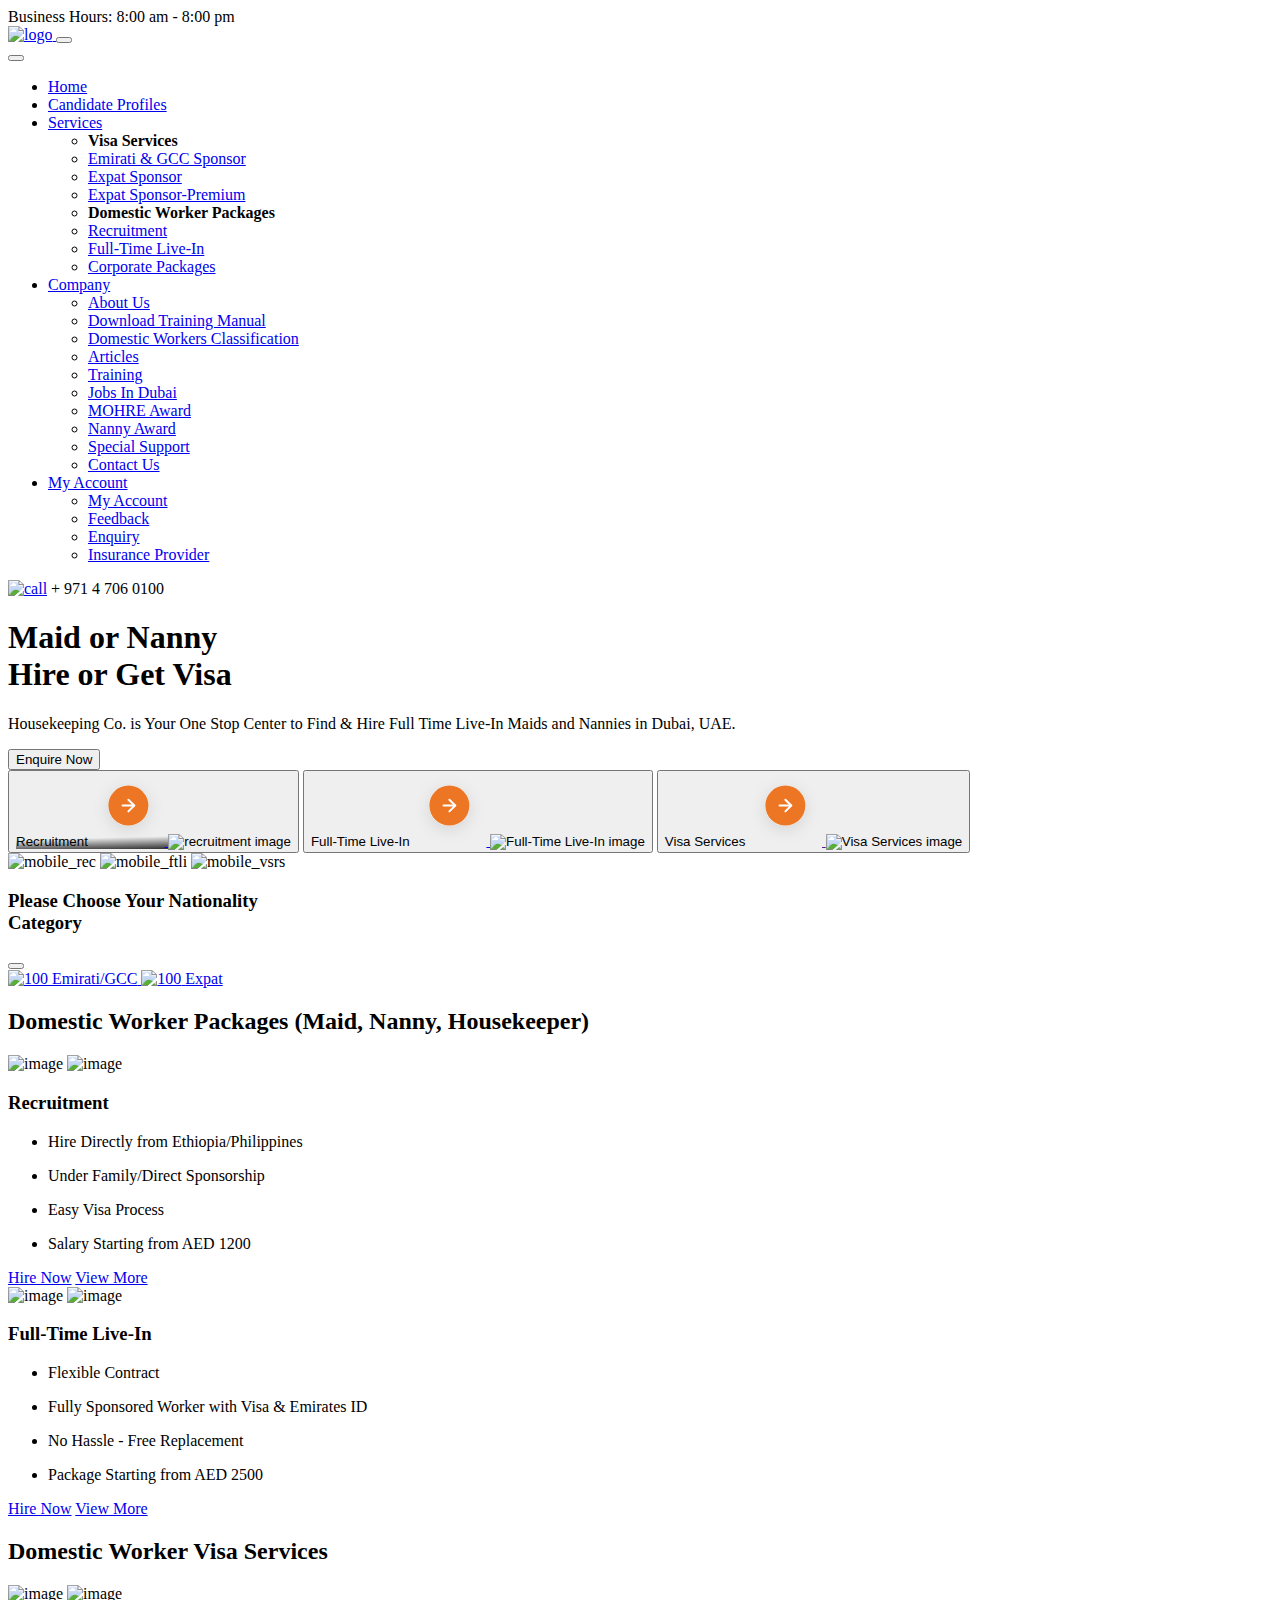
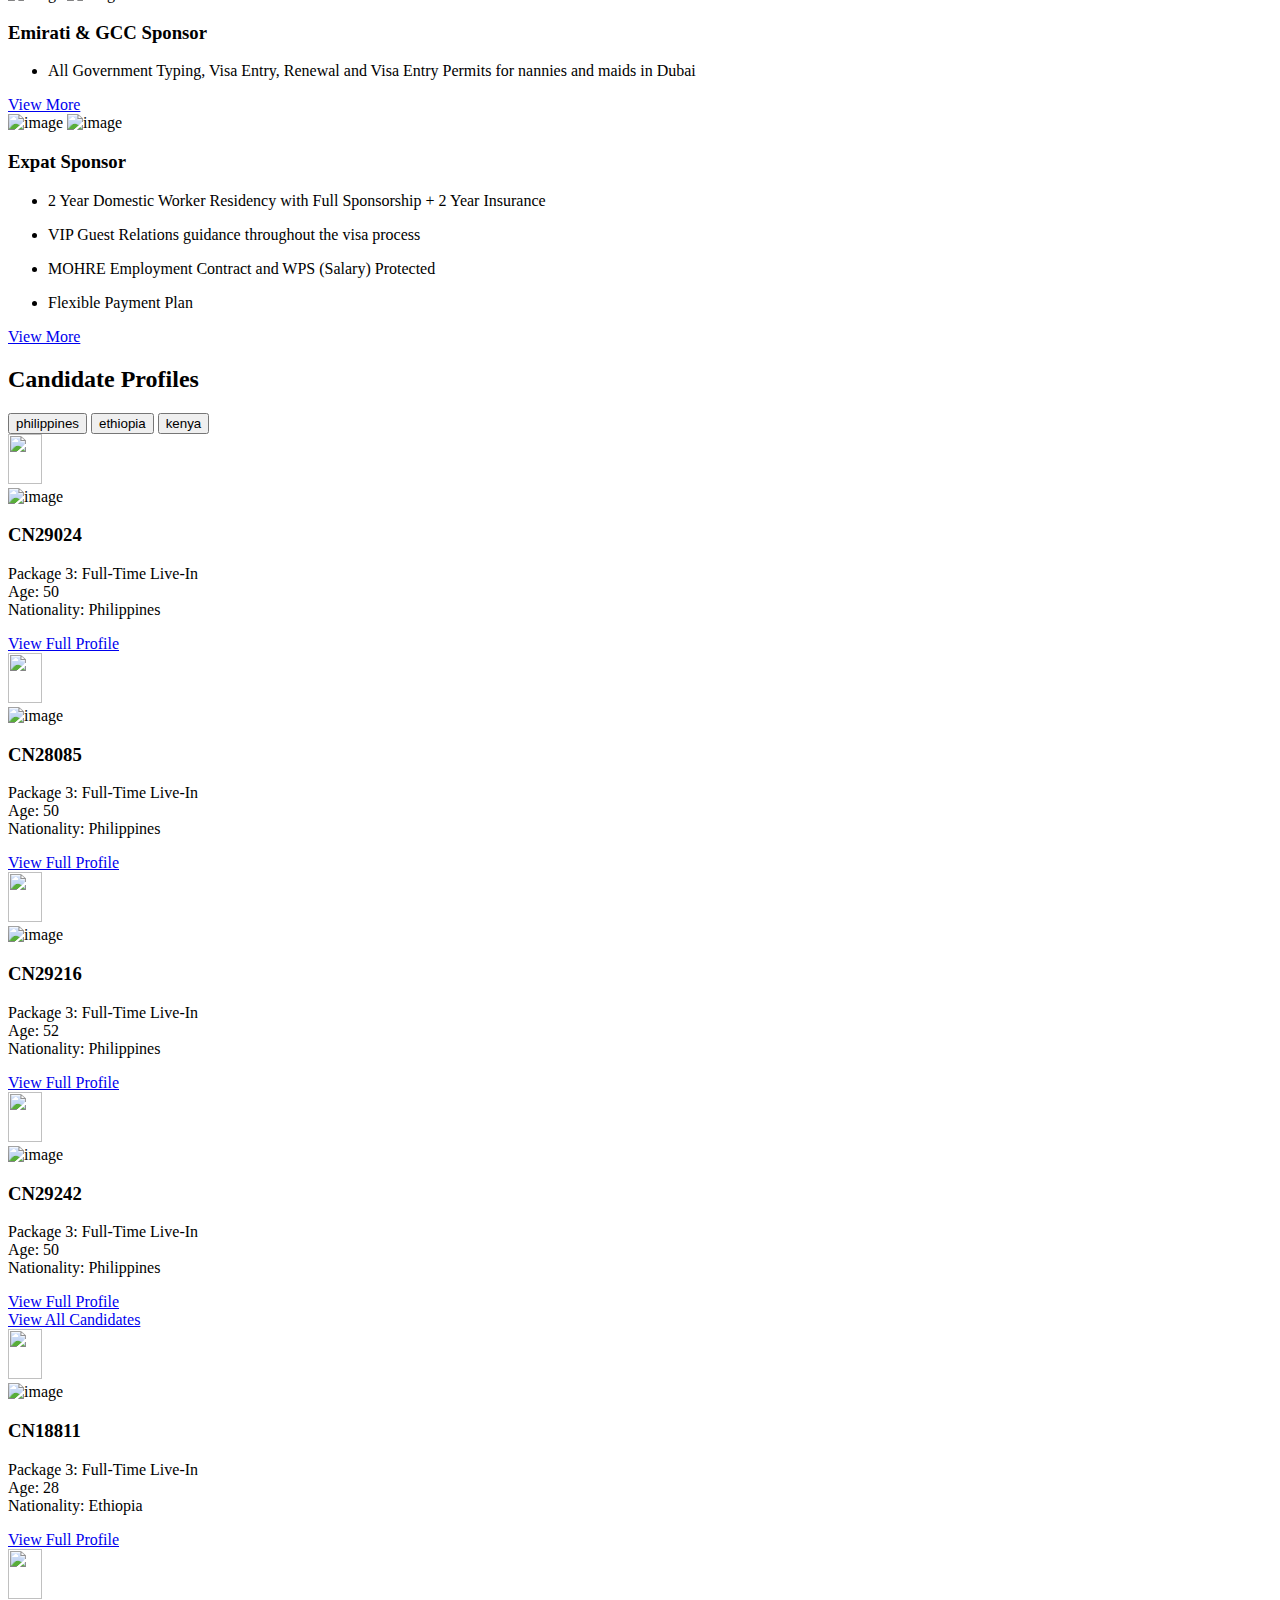
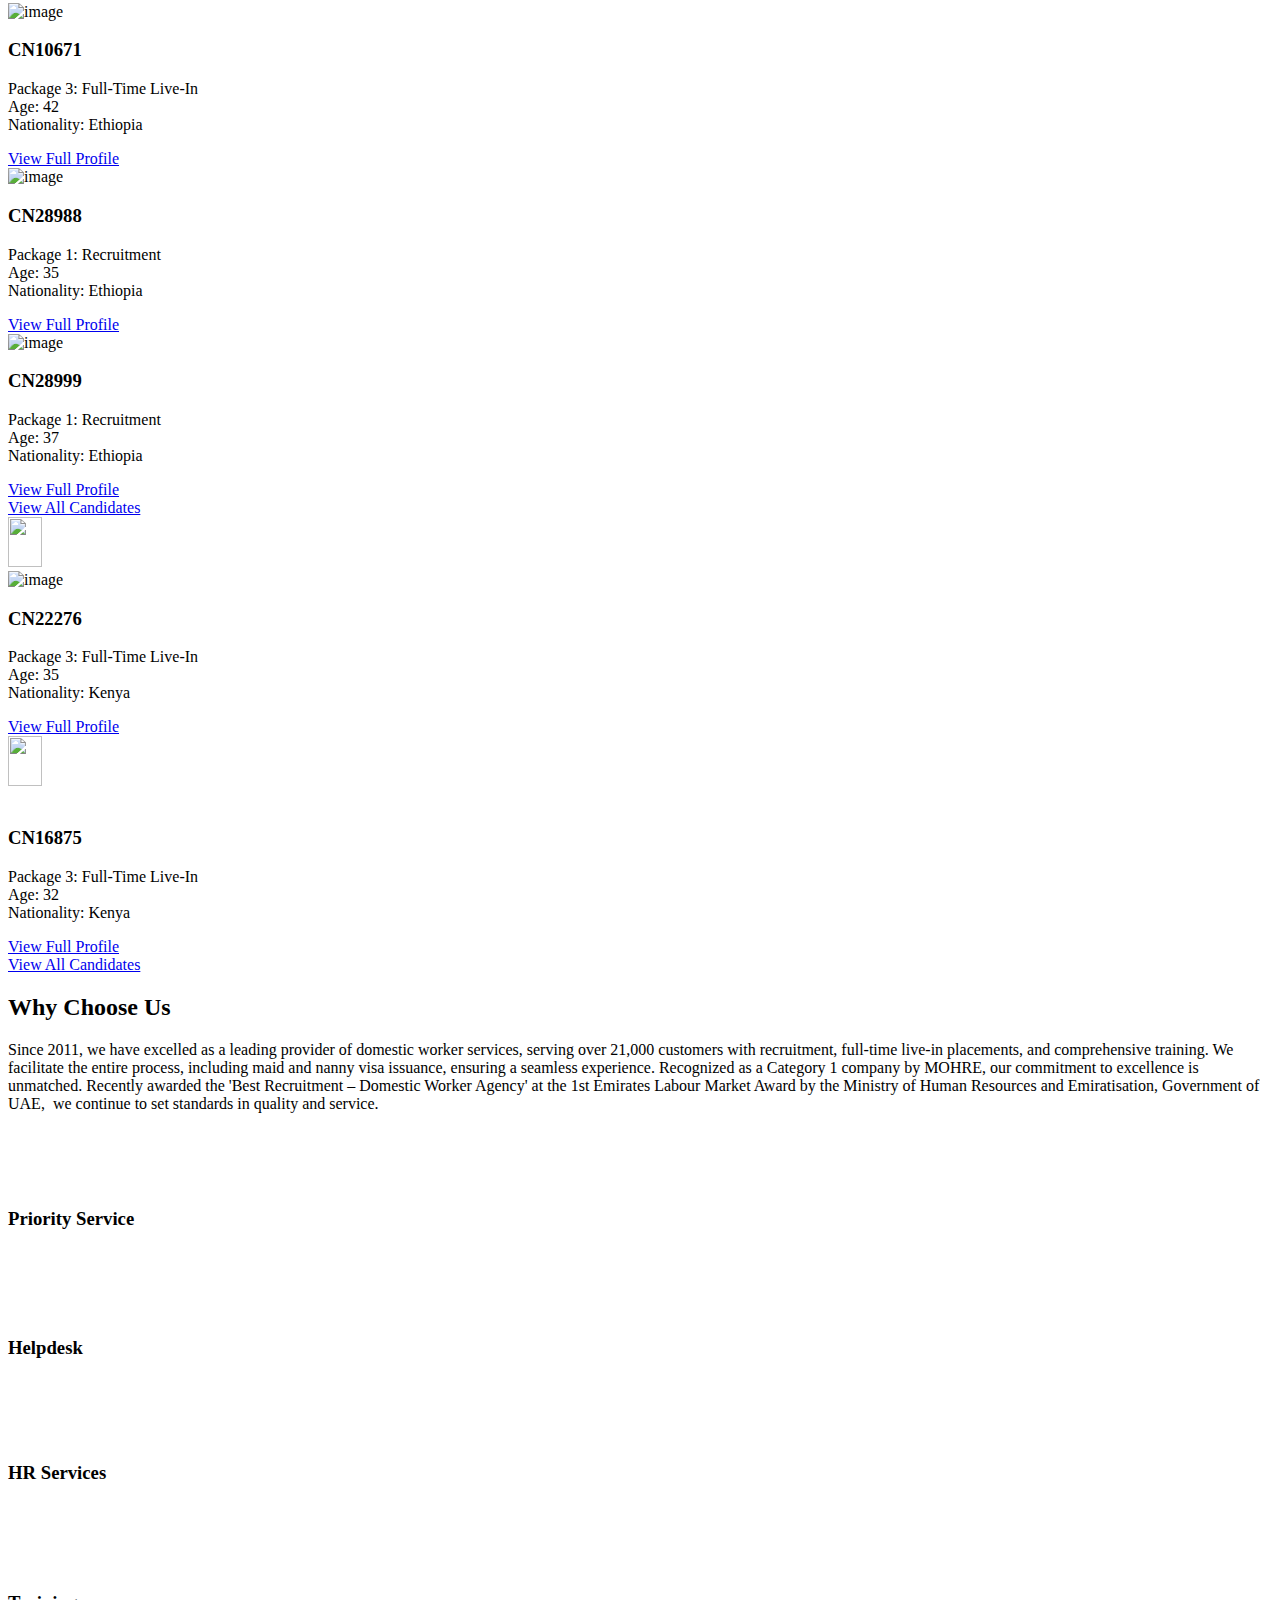
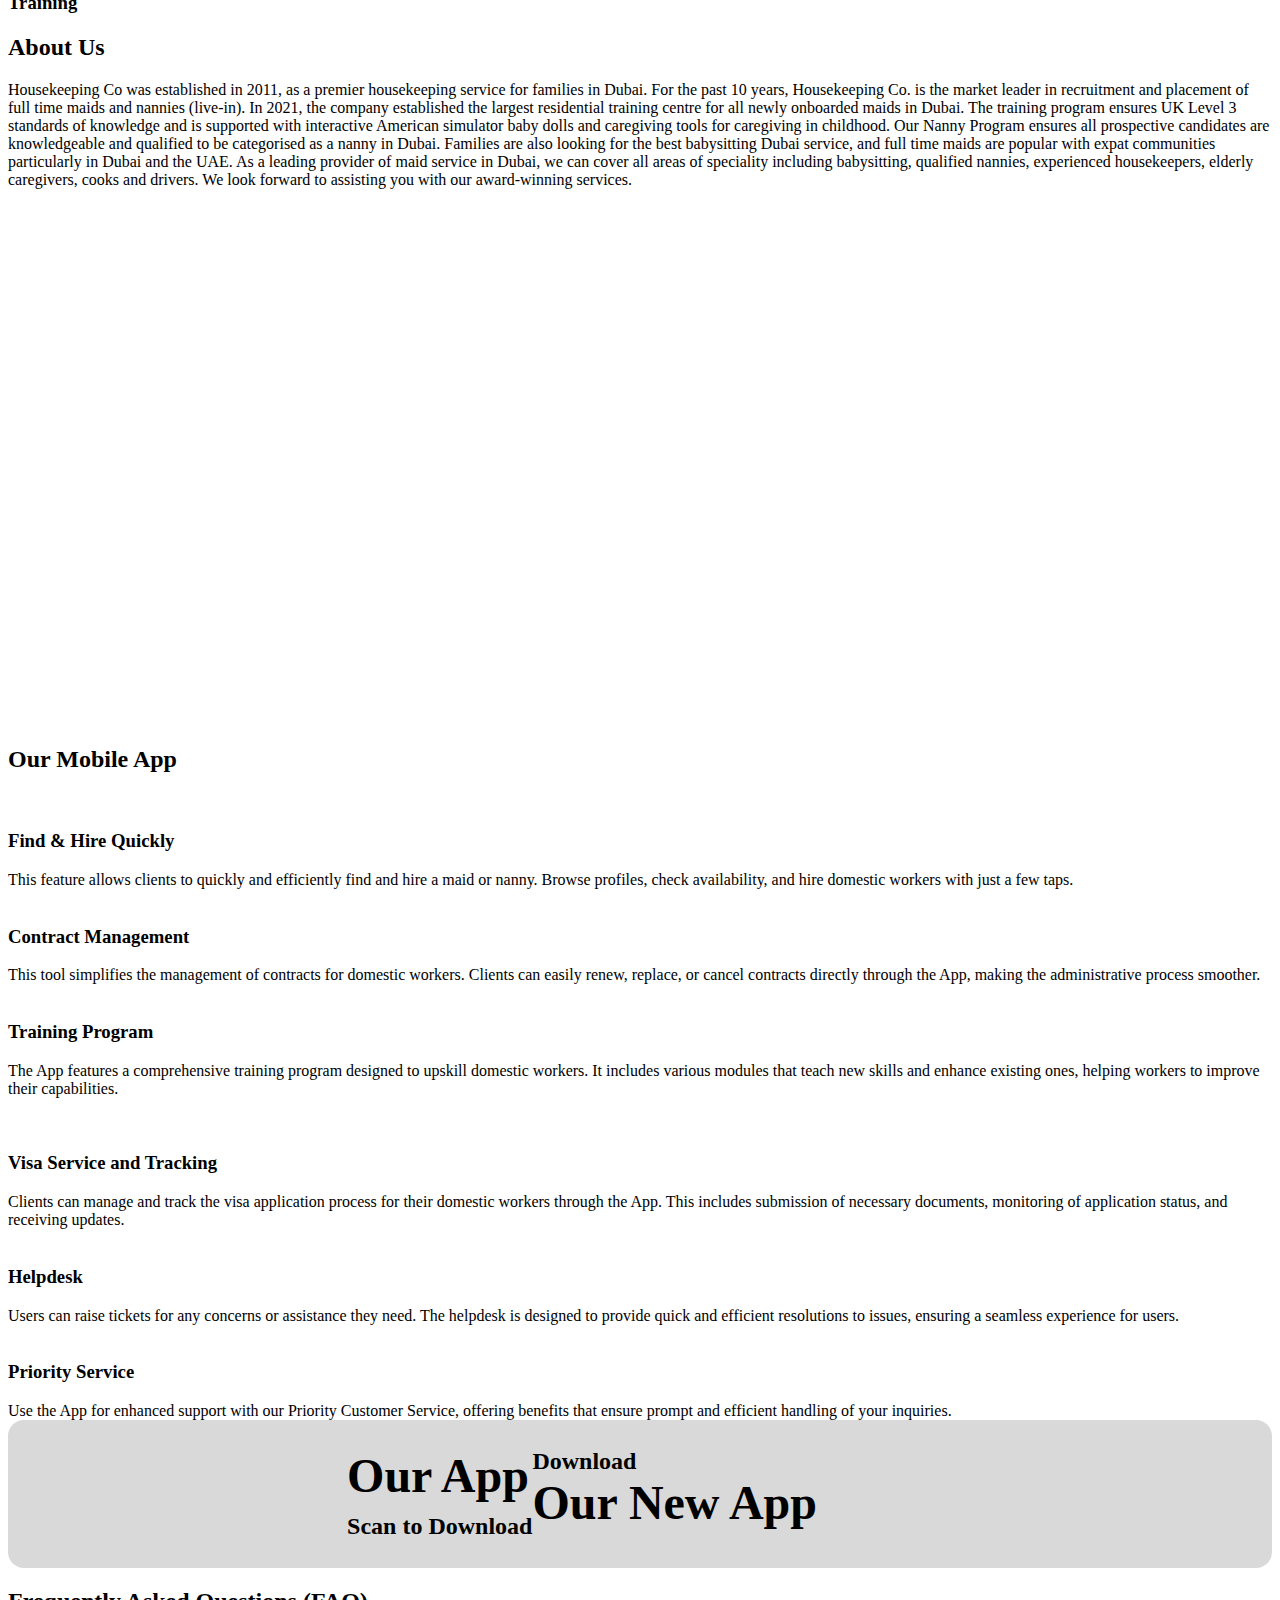
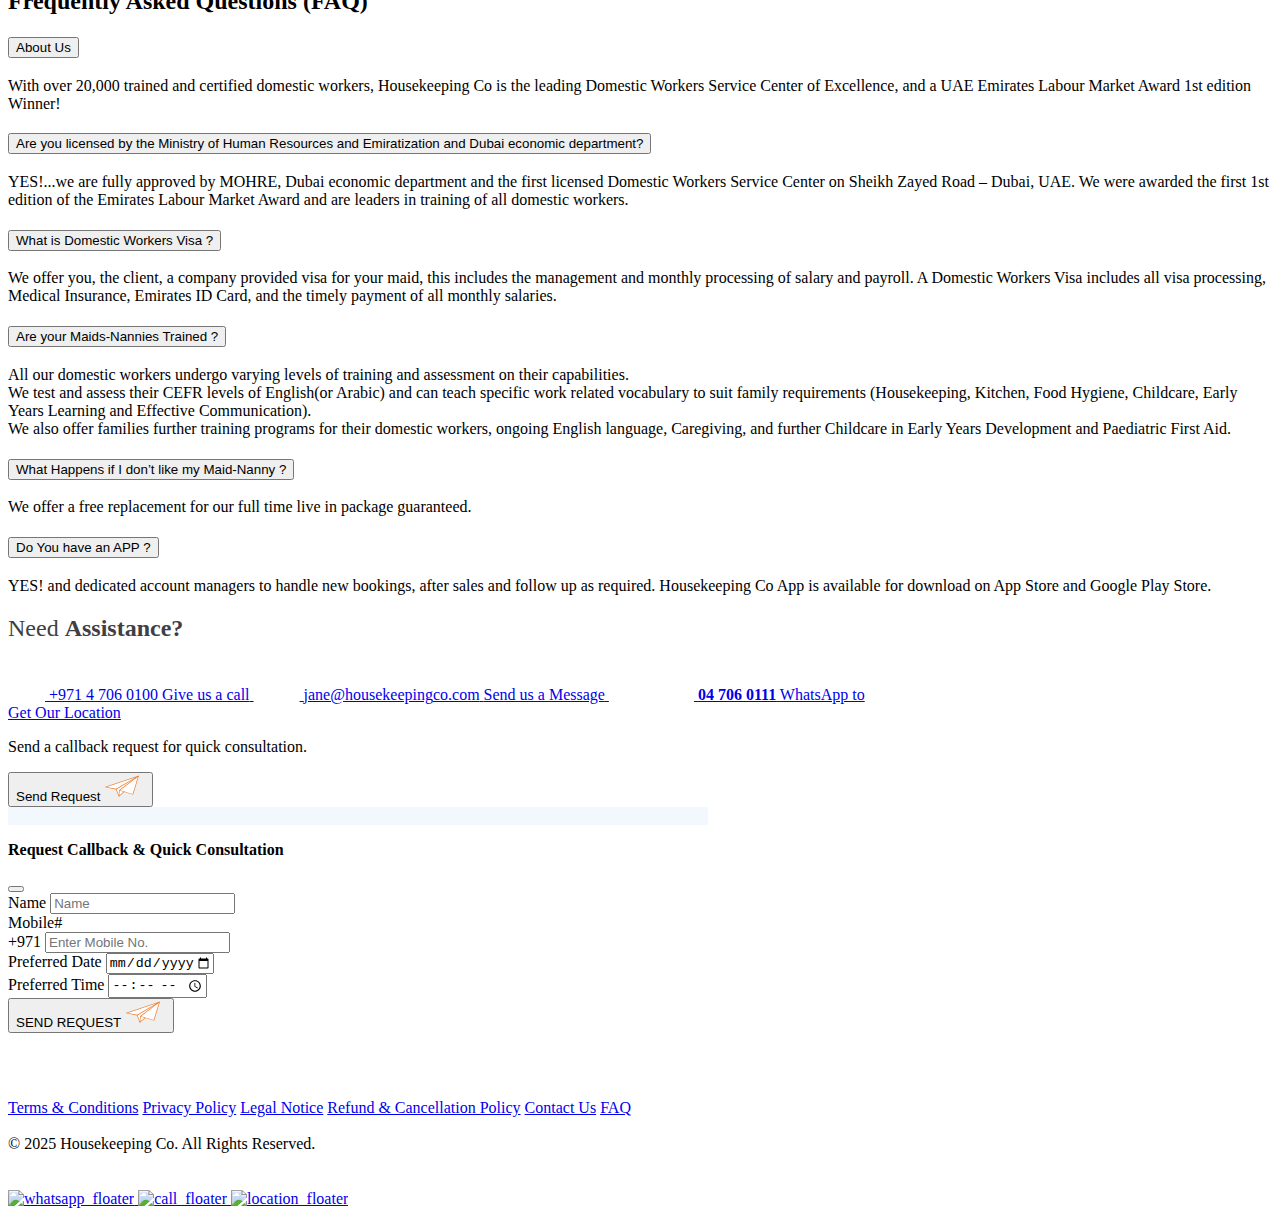
==== commit 165e19bc: "Update index.html" ====
--- a/index.html
+++ b/index.html
@@ -1,76 +1,1222 @@
-<!DOCTYPE html><html lang="en">
+<!DOCTYPE html>
+<html lang="en">
+
 <head>
-  <meta charset="UTF-8" />
-  <meta name="viewport" content="width=device-width, initial-scale=1.0" />
-  <title>Arpa Services | Professional Housekeeping & Cleaning</title>
-  <link href="https://fonts.googleapis.com/css2?family=Inter:wght@400;600&display=swap" rel="stylesheet">
-  <style>
-    * { margin: 0; padding: 0; box-sizing: border-box; font-family: 'Inter', sans-serif; }
-    body { background: #f4f4f4; color: #333; line-height: 1.6; }
-    header { background: #04695c; color: #fff; padding: 1.5rem; text-align: center; }
-    nav { background: #035147; display: flex; justify-content: center; gap: 2rem; padding: 0.5rem 0; flex-wrap: wrap; }
-    nav a { color: #fff; text-decoration: none; font-weight: 600; padding: 0.5rem; }
-    .container { max-width: 1200px; margin: auto; padding: 2rem; }
-    h2 { color: #04695c; margin-bottom: 1rem; }
-    .services { display: grid; grid-template-columns: repeat(auto-fit, minmax(250px, 1fr)); gap: 1.5rem; }
-    .service { background: #fff; padding: 1rem; border-radius: 10px; box-shadow: 0 2px 5px rgba(0,0,0,0.1); text-align: center; cursor: pointer; transition: 0.3s; }
-    .service:hover { background: #e0f7f4; }
-    .service h3 { color: #035147; }
-    .about, .contact, .jobform { background: #fff; padding: 2rem; border-radius: 10px; box-shadow: 0 2px 5px rgba(0,0,0,0.1); margin-top: 2rem; }
-    .contact a, .jobform a { display: inline-block; margin-top: 1rem; background: #04695c; color: white; padding: 0.75rem 1.5rem; border-radius: 8px; text-decoration: none; font-weight: 600; transition: 0.3s; }
-    .contact a:hover, .jobform a:hover { background: #03463f; }
-    footer { background: #04695c; color: #fff; text-align: center; padding: 1rem; margin-top: 2rem; }
-  </style>
+	<meta charset="utf-8">
+	<meta name="viewport" content="width=device-width, initial-scale=1, maximum-scale=3">
+	<link rel="icon" type="image/x-icon" href="https://www.housekeepingco.com/images/v2/fav.webp" />
+	<meta http-equiv="Content-Type" content="text/html; charset=utf-8">
+	<title>Find a Maid - Nanny - Housekeeper | Get Maid & Nanny Visa</title>
+		
+		<meta http-equiv="X-UA-Compatible" content="IE=edge">
+					<meta name="keywords" content=" Housekeeping , maid services dubai, maids, tadbeer, tadbeer dubai, tadbeer center, maids in dubai
+">
+							<meta name="description" content="Looking for Best Maid Service Company in Dubai? Housekeeping Co Offers Full Time Live-In Maids and Nannies in Dubai. Get a Free Enquiry. Book Now!">
+								<meta name="format-detection" content="telephone=no">
+		<meta name="csrf-token" content="Em0L5ZH9hS3KYBmP5JPdkVUWU9i67ZCVTU0kxlVM">
+
+		<!--Facebook-->
+		<meta property="og:url" content="https://www.housekeepingco.com" />
+					<meta property="og:title" content="Find a Maid - Nanny - Housekeeper | Get Maid & Nanny Visa" />
+							<meta property="og:description" content="Looking for Best Maid Service Company in Dubai? Housekeeping Co Offers Full Time Live-In Maids and Nannies in Dubai. Get a Free Enquiry. Book Now!" />
+		
+		<meta property="og:type" content="website">
+
+				<meta property="og:image" content="https://www.housekeepingco.com/images/v2/landingpage/HKC_Landing_Page.jpg" />
+		
+					<link rel="alternate" href="https://www.housekeepingco.com" />
+		
+					<link rel="canonical" href="https://www.housekeepingco.com" />
+						
+	
+				
+		
+		<link rel="stylesheet" href="https://www.housekeepingco.com/css/v2/home_bootstrap.css?v=5.0">
+		<link rel="stylesheet" href="https://www.housekeepingco.com/css/v2/home.css?v=5.0">
+
+		
+		<!-- Google Tag Manager -->
+<script>(function(w,d,s,l,i){w[l]=w[l]||[];w[l].push({'gtm.start':
+new Date().getTime(),event:'gtm.js'});var f=d.getElementsByTagName(s)[0],
+j=d.createElement(s),dl=l!='dataLayer'?'&l='+l:'';j.async=true;j.src=
+'https://www.googletagmanager.com/gtm.js?id='+i+dl;f.parentNode.insertBefore(j,f);
+})(window,document,'script','dataLayer','GTM-TR4D6WP');</script>
+<!-- End Google Tag Manager -->
+
+<!-- Facebook Pixel Code -->
+
+<!-- End Facebook Pixel Code -->
+
 </head>
-<body>
-  <header>
-    <h1>Welcome to Arpa Services</h1>
-    <p>Professional Housekeeping, Waiters, Cooks, and More</p>
-  </header>  <nav>
-    <a href="#services">Services</a>
-    <a href="#about">About</a>
-    <a href="#contact">Connect Us</a>
-    <a href="#jobform">Get a Job</a>
-  </nav>  <div class="container">
-    <section id="services">
-      <h2>Our Staff</h2>
-      <div class="services">
-        <div class="service" onclick="window.open('https://docs.google.com/spreadsheets/d/your_waiters_sheet_link', '_blank')">
-          <h3>Waiters</h3>
-          <p>Professional and experienced service staff.</p>
+
+<body data-bs-theme="hkc" class="bg-body-tertiary">
+	<!-- Google Tag Manager (noscript) -->
+	<noscript><iframe src="https://www.googletagmanager.com/ns.html?id=GTM-TR4D6WP"height="0" width="0" style="display:none;visibility:hidden"></iframe></noscript>
+	<!-- End Google Tag Manager (noscript) -->
+	<div class="p-2 topheading">
+		<div class="container d-flex justify-content-end">
+			<label for="business">Business Hours: 8:00 am - 8:00 pm</label>
+		</div>
+	</div>
+	<div class="header_css position-sticky">
+		<style>
+	/* [data-bs-theme=hkc] .header_css .navbar-collapse.custom-nav {
+				@media  screen and (max-width: 991px) {
+			padding-bottom:175px;
+		}
+	} */
+</style>
+<nav class="navbar sticky-top navbar-expand-lg navbar-light bg-white shadow-sm p-0 mx-xxl-5 mx-xl-3 mx-0 rounded">
+	<div class="container-fluid px-5 flex-nowrap">
+		<a class="navbar-brand" href="/">
+			<img src="https://www.housekeepingco.com/images/v2/logo.webp" class="object-fit-contain" width="247" height="51" alt="logo">
+		</a>
+		<button class="navbar-toggler" type="button" data-bs-toggle="collapse" data-bs-target="#navbarScroll"
+			aria-controls="navbarScroll" aria-expanded="false" aria-label="Toggle navigation" id="opensidebar">
+			<span class="navbar-toggler-icon"></span>
+		</button>
+		<div class="collapse navbar-collapse custom-nav" id="navbarScroll">
+			<button class="d-lg-none d-block btn-close position-absolute mt-4 bg-light" style="right:20px"
+				data-bs-toggle="collapse" data-bs-target="#navbarScroll"></button>
+			<ul class="navbar-nav me-auto my-2 my-lg-0 navbar-nav-scroll" style="--bs-scroll-height: 100px;">
+															<li class="nav-item active ">
+							<a aria-current="page" href="https://www.housekeepingco.com" target="_self"
+								class="nav-link active"> Home
+							</a>
+						</li>
+																				<li class="nav-item ">
+							<a aria-current="page" href="https://www.housekeepingco.com/pcandidate/candidate-profile" target="_self"
+								class="nav-link"> Candidate Profiles
+							</a>
+						</li>
+																				<li class="nav-item dropdown ">
+							<a aria-current="page" href="#"
+								class="nav-link dropdown-toggle"
+								id="navbarScrollingDropdown_2" role="button" data-bs-toggle="dropdown"
+								aria-expanded="false">Services
+							</a>
+							<ul class="dropdown-menu fade defaultd "
+								aria-labelledby="navbarScrollingDropdown_2">
+																	<li>
+																					<b class="dropdown-item title">Visa Services</b>
+																			</li>
+																	<li>
+																					<a class="dropdown-item" href="https://www.housekeepingco.com/services/emirati"
+												target="_self">Emirati &amp; GCC Sponsor</a>
+																			</li>
+																	<li>
+																					<a class="dropdown-item" href="https://www.housekeepingco.com/services/expat"
+												target="_self">Expat Sponsor</a>
+																			</li>
+																	<li>
+																					<a class="dropdown-item" href="https://www.housekeepingco.com/premium-visa-package"
+												target="_self">Expat Sponsor-Premium</a>
+																			</li>
+																	<li>
+																					<b class="dropdown-item title">Domestic Worker Packages</b>
+																			</li>
+																	<li>
+																					<a class="dropdown-item" href="https://www.housekeepingco.com/hire-maid"
+												target="_self">Recruitment</a>
+																			</li>
+																	<li>
+																					<a class="dropdown-item" href="https://www.housekeepingco.com/full-time-live-in"
+												target="_self">Full-Time Live-In</a>
+																			</li>
+																	<li>
+																					<a class="dropdown-item" href="https://www.housekeepingco.com/domestic-services"
+												target="_self">Corporate Packages</a>
+																			</li>
+															</ul>
+						</li>
+																				<li class="nav-item dropdown ">
+							<a aria-current="page" href="#"
+								class="nav-link dropdown-toggle"
+								id="navbarScrollingDropdown_3" role="button" data-bs-toggle="dropdown"
+								aria-expanded="false">Company
+							</a>
+							<ul class="dropdown-menu fade "
+								aria-labelledby="navbarScrollingDropdown_3">
+																	<li>
+																					<a class="dropdown-item" href="https://www.housekeepingco.com/company"
+												target="_self">About Us</a>
+																			</li>
+																	<li>
+																					<a class="dropdown-item" href="https://www.housekeepingco.com/download-training-manual"
+												target="_self">Download Training Manual</a>
+																			</li>
+																	<li>
+																					<a class="dropdown-item" href="https://www.housekeepingco.com/domestic-workers-classification"
+												target="_self">Domestic Workers Classification</a>
+																			</li>
+																	<li>
+																					<a class="dropdown-item" href="https://www.housekeepingco.com/articles"
+												target="_self">Articles</a>
+																			</li>
+																	<li>
+																					<a class="dropdown-item" href="https://www.acouptraining.com/"
+												target="_blank">Training</a>
+																			</li>
+																	<li>
+																					<a class="dropdown-item" href="https://www.housekeepingco.com/jobs-in-dubai"
+												target="_self">Jobs In Dubai</a>
+																			</li>
+																	<li>
+																					<a class="dropdown-item" href="https://www.housekeepingco.com/award"
+												target="_self">MOHRE Award</a>
+																			</li>
+																	<li>
+																					<a class="dropdown-item" href="https://www.housekeepingco.com/best-nanny-award"
+												target="_self">Nanny Award</a>
+																			</li>
+																	<li>
+																					<a class="dropdown-item" href="https://www.housekeepingco.com/special-support"
+												target="_self">Special Support</a>
+																			</li>
+																	<li>
+																					<a class="dropdown-item" href="https://www.housekeepingco.com/contact-us"
+												target="_self">Contact Us</a>
+																			</li>
+															</ul>
+						</li>
+																				<li class="nav-item dropdown ">
+							<a aria-current="page" href="#"
+								class="nav-link dropdown-toggle"
+								id="navbarScrollingDropdown_4" role="button" data-bs-toggle="dropdown"
+								aria-expanded="false">My Account
+							</a>
+							<ul class="dropdown-menu fade "
+								aria-labelledby="navbarScrollingDropdown_4">
+																	<li>
+																					<a class="dropdown-item" href="https://www.housekeepingco.com/login"
+												target="_self">My Account</a>
+																			</li>
+																	<li>
+																					<a class="dropdown-item" href="https://www.housekeepingco.com/feedback"
+												target="_self">Feedback</a>
+																			</li>
+																	<li>
+																					<a class="dropdown-item" href="https://www.housekeepingco.com/enquiry"
+												target="_self">Enquiry</a>
+																			</li>
+																	<li>
+																					<a class="dropdown-item" href="https://www.housekeepingco.com/insurance-provider"
+												target="_self">Insurance Provider</a>
+																			</li>
+															</ul>
+						</li>
+												</ul>
+			<div class="float-right topheading">
+				<div class="header-contacts">
+					<a href="tel:+971 4 706 0100" target="_blank" rel="noopener noreferrer">
+						<img src="https://www.housekeepingco.com/images/v2/vectors/call.webp" width="24" height="24" alt="call"></a>
+					<span>+ 971 4 706 0100</span>
+					
+				</div>
+			</div>
+		</div>
+	</div>
+</nav>
+	</div>
+<style>
+	[data-bs-theme=hkc] .body_css .top_content .setpack .set.active span {
+		background: linear-gradient(178.59deg, rgba(255, 255, 255, 0) 30.86%, rgba(0, 0, 0, 0.8) 100.01%);
+
+	}
+
+	[data-bs-theme=hkc] .body_css .top_content .setpack .set.active::after {
+		background: none;
+	}
+</style>
+<div class="body_css">
+	<div class="top_content">
+				<div class="container">
+			<div class="row fixes">
+				<div class="col-xxl-6 col-xl-5 col-lg-4 col-12">
+					<div class="text">
+						<h1><span>Maid or Nanny </span><br> Hire or Get Visa </h1>
+						<p><span>Housekeeping Co.</span> is Your One Stop Center to Find & Hire Full Time Live-In Maids and Nannies
+							in Dubai,
+							UAE.</p>
+						<div class="text-start">
+							<button class="btn theme" data-bs-target="#consolationModal" data-bs-toggle="modal">
+								Enquire Now
+							</button>
+						</div>
+					</div>
+				</div>
+				<div class="col-xxl-6 col-xl-7 col-lg-8 col-12">
+					<div class="setpack">
+						<button onclick="window.location.href='https://www.housekeepingco.com/hire-maid'" class="set active"
+							style="--bgland: url(https://www.housekeepingco.com/images/v2/landingpage/land_bg.webp )100% no-repeat;">
+							<span>Recruitment
+								<a href="https://www.housekeepingco.com/hire-maid" aria-label="Read more about Recruitment"><svg width="73" height="73" viewBox="0 0 73 73" fill="none" xmlns="http://www.w3.org/2000/svg"><g filter="url(#filter0_d_739_1507)"><circle cx="36.3901" cy="32.5215" r="20" fill="#ED7625"/></g><path d="M30.5568 32.5215H42.2235" stroke="white" stroke-width="2" stroke-linecap="round" stroke-linejoin="round"/><path d="M36.3901 26.6881L42.2235 32.5215L36.3901 38.3548" stroke="white" stroke-width="2" stroke-linecap="round" stroke-linejoin="round"/><defs><filter id="filter0_d_739_1507" x="0.390137" y="0.521484" width="72" height="72" filterUnits="userSpaceOnUse" color-interpolation-filters="sRGB"><feFlood flood-opacity="0" result="BackgroundImageFix"/><feColorMatrix in="SourceAlpha" type="matrix" values="0 0 0 0 0 0 0 0 0 0 0 0 0 0 0 0 0 0 127 0" result="hardAlpha"/><feOffset dy="4"/><feGaussianBlur stdDeviation="8"/><feComposite in2="hardAlpha" operator="out"/><feColorMatrix type="matrix" values="0 0 0 0 0 0 0 0 0 0 0 0 0 0 0 0 0 0 0.1 0"/><feBlend mode="normal" in2="BackgroundImageFix" result="effect1_dropShadow_739_1507"/><feBlend mode="normal" in="SourceGraphic" in2="effect1_dropShadow_739_1507" result="shape"/></filter></defs></svg>    </a>
+							</span>
+							<img src="https://www.housekeepingco.com/images/v2/landingpage/rec.webp" alt="recruitment image">
+						</button>
+						<button onclick="window.location.href='https://www.housekeepingco.com/full-time-live-in'" class="set"
+							style="--bgland: url(https://www.housekeepingco.com/images/v2/landingpage/land_bg.webp )100% no-repeat;">
+							<span>Full-Time Live-In
+								<a href="https://www.housekeepingco.com/full-time-live-in"
+									aria-label="Read more about Full-Time Live-In"><svg width="73" height="73" viewBox="0 0 73 73" fill="none" xmlns="http://www.w3.org/2000/svg"><g filter="url(#filter0_d_739_1507)"><circle cx="36.3901" cy="32.5215" r="20" fill="#ED7625"/></g><path d="M30.5568 32.5215H42.2235" stroke="white" stroke-width="2" stroke-linecap="round" stroke-linejoin="round"/><path d="M36.3901 26.6881L42.2235 32.5215L36.3901 38.3548" stroke="white" stroke-width="2" stroke-linecap="round" stroke-linejoin="round"/><defs><filter id="filter0_d_739_1507" x="0.390137" y="0.521484" width="72" height="72" filterUnits="userSpaceOnUse" color-interpolation-filters="sRGB"><feFlood flood-opacity="0" result="BackgroundImageFix"/><feColorMatrix in="SourceAlpha" type="matrix" values="0 0 0 0 0 0 0 0 0 0 0 0 0 0 0 0 0 0 127 0" result="hardAlpha"/><feOffset dy="4"/><feGaussianBlur stdDeviation="8"/><feComposite in2="hardAlpha" operator="out"/><feColorMatrix type="matrix" values="0 0 0 0 0 0 0 0 0 0 0 0 0 0 0 0 0 0 0.1 0"/><feBlend mode="normal" in2="BackgroundImageFix" result="effect1_dropShadow_739_1507"/><feBlend mode="normal" in="SourceGraphic" in2="effect1_dropShadow_739_1507" result="shape"/></filter></defs></svg>    </a>
+							</span>
+							<img src="https://www.housekeepingco.com/images/v2/landingpage/ftli.webp" alt="Full-Time Live-In image">
+						</button>
+						<button href="" class="set"
+							style="--bgland: url(https://www.housekeepingco.com/images/v2/landingpage/land_bg.webp )100% no-repeat;"
+							data-bs-target="#visaServicePage" data-bs-toggle="modal">
+							<span>Visa Services
+								<a href="" data-bs-target="#visaServicePage" data-bs-toggle="modal"
+									aria-label="Read more about Visa Services"><svg width="73" height="73" viewBox="0 0 73 73" fill="none" xmlns="http://www.w3.org/2000/svg"><g filter="url(#filter0_d_739_1507)"><circle cx="36.3901" cy="32.5215" r="20" fill="#ED7625"/></g><path d="M30.5568 32.5215H42.2235" stroke="white" stroke-width="2" stroke-linecap="round" stroke-linejoin="round"/><path d="M36.3901 26.6881L42.2235 32.5215L36.3901 38.3548" stroke="white" stroke-width="2" stroke-linecap="round" stroke-linejoin="round"/><defs><filter id="filter0_d_739_1507" x="0.390137" y="0.521484" width="72" height="72" filterUnits="userSpaceOnUse" color-interpolation-filters="sRGB"><feFlood flood-opacity="0" result="BackgroundImageFix"/><feColorMatrix in="SourceAlpha" type="matrix" values="0 0 0 0 0 0 0 0 0 0 0 0 0 0 0 0 0 0 127 0" result="hardAlpha"/><feOffset dy="4"/><feGaussianBlur stdDeviation="8"/><feComposite in2="hardAlpha" operator="out"/><feColorMatrix type="matrix" values="0 0 0 0 0 0 0 0 0 0 0 0 0 0 0 0 0 0 0.1 0"/><feBlend mode="normal" in2="BackgroundImageFix" result="effect1_dropShadow_739_1507"/><feBlend mode="normal" in="SourceGraphic" in2="effect1_dropShadow_739_1507" result="shape"/></filter></defs></svg>    </a></span>
+							<img src="https://www.housekeepingco.com/images/v2/landingpage/vsrs.webp" alt="Visa Services image">
+						</button>
+					</div>
+					<div class="mobile_setpack">
+						
+						<img src="https://www.housekeepingco.com/images/v2/landingpage/mobile_rec_high.webp" width="100%" height="160"
+							alt="mobile_rec" onclick="window.location.href='https://www.housekeepingco.com/hire-maid'">
+
+						<img src="https://www.housekeepingco.com/images/v2/landingpage/mobile_ftli_high.webp" width="100%" height="160"
+							alt="mobile_ftli" onclick="window.location.href='https://www.housekeepingco.com/full-time-live-in'">
+
+						<img src="https://www.housekeepingco.com/images/v2/landingpage/mobile_vsrs_high.webp" width="100%" height="160"
+							alt="mobile_vsrs" data-bs-target="#visaServicePage" data-bs-toggle="modal">
+
+					</div>
+				</div>
+				<div class="theme modal fade" id="visaServicePage" tabindex="-1" aria-labelledby="visaServicePageLabel"
+					aria-hidden="true">
+					<div class="modal-dialog modal-dialog-centered" style="max-width: 617px;">
+						<div class="modal-content">
+							<div class="modal-header">
+								<h3>Please Choose Your Nationality <br> Category</h3>
+								<button class="btn-close" data-bs-dismiss="modal"></button>
+							</div>
+							<div class="modal-body p-0 rounded-3 ">
+								<div class="visamodal">
+									<a class="button" href="https://www.housekeepingco.com/services/emirati">
+										<img loading="lazy" src="https://www.housekeepingco.com/images/v2/landingpage/emirati.webp" alt="100">
+										<label>Emirati/GCC</label>
+									</a>
+									<a class="button" href="https://www.housekeepingco.com/services/expat">
+										<img loading="lazy" src="https://www.housekeepingco.com/images/v2/landingpage/expat_1.webp" alt="100">
+										<label>Expat</label>
+									</a>
+								</div>
+							</div>
+						</div>
+					</div>
+				</div>
+			</div>
+		</div>
+	</div>
+	<div class="center_content">
+		<div class="dwp container">
+						<h2 class="titleWithDot orange">
+				Domestic Worker Packages <span>(Maid, Nanny, Housekeeper)</span>
+			</h2>
+			<div class="row">
+									<div class="col-xl-6 col-12 d-xl-block d-flex justify-content-center">
+						<div class="theme card border-0 mb-3">
+	<div class="row g-0 flex-nowrap flex-lg-row flex-column">
+		<div class="imgs w-auto col">
+			<img loading="lazy" src="https://www.housekeepingco.com/images/v2/landingpage/recruitment.webp" class="img-fluid d-lg-block d-none dws-image2" alt="image">
+			<img loading="lazy" src="https://www.housekeepingco.com/images/v2/landingpage/recruitment_mob.webp" class="img-fluid d-lg-none d-block mw-100" alt="image">
+		</div>
+		<div class="col-xxl-8 col-xl-7 col-lg-8 col-12">
+			<div class="card-body">
+				<h3 class="card-title">Recruitment</h3>
+				<ul>
+											<li>
+							<p>Hire Directly from Ethiopia/Philippines </p>
+						</li>
+											<li>
+							<p>Under Family/Direct Sponsorship</p>
+						</li>
+											<li>
+							<p>Easy Visa Process</p>
+						</li>
+											<li>
+							<p>Salary Starting from AED 1200</p>
+						</li>
+									</ul>
+				<div class="buttons">
+											<a href="https://www.housekeepingco.com/hire-maid" class="btn theme">Hire Now</a>
+																<a href="https://www.housekeepingco.com/hire-maid" class="btn btn-outline theme">View More</a>
+									</div>
+			</div>
+		</div>
+	</div>
+</div>
+					</div>
+									<div class="col-xl-6 col-12 d-xl-block d-flex justify-content-center">
+						<div class="theme card border-0 mb-3">
+	<div class="row g-0 flex-nowrap flex-lg-row flex-column">
+		<div class="imgs w-auto col">
+			<img loading="lazy" src="https://www.housekeepingco.com/images/v2/landingpage/fullTimeLiveIn.webp" class="img-fluid d-lg-block d-none dws-image2" alt="image">
+			<img loading="lazy" src="https://www.housekeepingco.com/images/v2/landingpage/fullTimeLiveIn_mob.webp" class="img-fluid d-lg-none d-block mw-100" alt="image">
+		</div>
+		<div class="col-xxl-8 col-xl-7 col-lg-8 col-12">
+			<div class="card-body">
+				<h3 class="card-title">Full-Time Live-In</h3>
+				<ul>
+											<li>
+							<p>Flexible Contract</p>
+						</li>
+											<li>
+							<p>Fully Sponsored Worker with Visa &amp; Emirates ID</p>
+						</li>
+											<li>
+							<p>No Hassle - Free Replacement</p>
+						</li>
+											<li>
+							<p>Package Starting from AED 2500</p>
+						</li>
+									</ul>
+				<div class="buttons">
+											<a href="https://www.housekeepingco.com/full-time-live-in" class="btn theme">Hire Now</a>
+																<a href="https://www.housekeepingco.com/full-time-live-in" class="btn btn-outline theme">View More</a>
+									</div>
+			</div>
+		</div>
+	</div>
+</div>
+					</div>
+							</div>
+		</div>
+		<div class="dwvs container">
+						<h2 class="titleWithDot orange">
+				Domestic Worker Visa Services
+			</h2>
+			<div class="row">
+									<div class="col-xl-6 col-12 d-xl-block d-flex justify-content-center">
+						<div class="theme card border-0 mb-3">
+	<div class="row g-0 flex-nowrap flex-lg-row flex-column">
+		<div class="imgs w-auto cl">
+			<img loading="lazy" src="https://www.housekeepingco.com/images/v2/landingpage/tadbeerCenter.webp" class="img-fluid d-lg-block d-none dws-image2" alt="image">
+			<img loading="lazy" src="https://www.housekeepingco.com/images/v2/landingpage/tadbeerCenter_mob.webp" class="img-fluid d-lg-none d-block mw-100" alt="image">
+		</div>
+		<div class="col-xxl-8 col-xl-7 col-lg-8 col-12">
+			<div class="card-body">
+				<h3 class="card-title">Emirati &amp; GCC Sponsor</h3>
+				<ul>
+											<li>
+							<p>All Government Typing, Visa Entry, Renewal and Visa Entry Permits for nannies and maids in Dubai</p>
+						</li>
+									</ul>
+				<div class="buttons justify-content-center">
+																<a href="https://www.housekeepingco.com/services/emirati" class="btn btn-outline theme">View More</a>
+									</div>
+			</div>
+		</div>
+	</div>
+</div>
+					</div>
+									<div class="col-xl-6 col-12 d-xl-block d-flex justify-content-center">
+						<div class="theme card border-0 mb-3">
+	<div class="row g-0 flex-nowrap flex-lg-row flex-column">
+		<div class="imgs w-auto cl">
+			<img loading="lazy" src="https://www.housekeepingco.com/images/v2/landingpage/expat.webp?v=1" class="img-fluid d-lg-block d-none dws-image2" alt="image">
+			<img loading="lazy" src="https://www.housekeepingco.com/images/v2/landingpage/expat_mob.webp?v=1" class="img-fluid d-lg-none d-block mw-100" alt="image">
+		</div>
+		<div class="col-xxl-8 col-xl-7 col-lg-8 col-12">
+			<div class="card-body">
+				<h3 class="card-title">Expat Sponsor</h3>
+				<ul>
+											<li>
+							<p>2 Year Domestic Worker Residency with Full Sponsorship + 2 Year Insurance</p>
+						</li>
+											<li>
+							<p>VIP Guest Relations guidance throughout the visa process</p>
+						</li>
+											<li>
+							<p>MOHRE Employment Contract and WPS (Salary) Protected </p>
+						</li>
+											<li>
+							<p>Flexible Payment Plan</p>
+						</li>
+									</ul>
+				<div class="buttons justify-content-center">
+																<a href="https://www.housekeepingco.com/services/expat" class="btn btn-outline theme">View More</a>
+									</div>
+			</div>
+		</div>
+	</div>
+</div>
+					</div>
+							</div>
+		</div>
+
+		<div class="cnprofiles">
+			<div class="container">
+								<h2 class="titleWithDot orange">
+					Candidate Profiles
+				</h2>
+				<nav>
+					<div class="col-lg-10 col-xxl-6 col-xl-8 nav nav-tabs row theme" id="nav-candidate-tab" role="tablist">
+													<button class="nav-link col-4 active" id="nav-philippines-tab"
+								data-bs-toggle="tab" data-bs-target="#nav-philippines" type="button" role="tab"
+								aria-controls="nav-philippines" aria-selected="false">philippines</button>
+													<button class="nav-link col-4" id="nav-ethiopia-tab"
+								data-bs-toggle="tab" data-bs-target="#nav-ethiopia" type="button" role="tab"
+								aria-controls="nav-ethiopia" aria-selected="false">ethiopia</button>
+													<button class="nav-link col-4" id="nav-kenya-tab"
+								data-bs-toggle="tab" data-bs-target="#nav-kenya" type="button" role="tab"
+								aria-controls="nav-kenya" aria-selected="false">kenya</button>
+											</div>
+				</nav>
+				<div class="col-12">
+					<div class="tab-content" id="nav-tabContent">
+						
+						<div class="tab-pane fade show active" id="nav-philippines" role="tabpanel"
+							aria-labelledby="nav-philippines-tab">
+							<div class="cn_list">
+								<div class="card">
+					<div class="level d-none">
+				<img loading="lazy" src="https://www.housekeepingco.com/images/v2/pages/cn_profiles/level/b1.png" width="34" height="50" alt="">
+			</div>
+		
+		<div class="image">
+			<img loading="lazy" src="https://www.housekeepingco.com/view-img/943320/300/300" alt="image">
+		</div>
+		<h3>CN29024</h3>
+		<p>
+			Package 3: Full-Time Live-In <br>
+			Age:
+			50<br>
+			Nationality: Philippines<br>
+
+			
+			
+			
+			
+			
+			
+		</p>
+		<a
+			href="https://www.housekeepingco.com/pcandidate/full_description/eyJpdiI6IlJDdDIwMlwvcTFcL1wvbzZ4MFpqSm5uWFE9PSIsInZhbHVlIjoiOVJlTE5KcUlCY2dGZWlLRFBTbW5yUT09IiwibWFjIjoiMGVlYTcwMTEyYTVjYjRjZDZjNWExNDExZDk1NDRlZmZjYmYyNmE5ZGMxOThmNzM5NDI3ZDkwY2YzMjZiZWNmNCJ9?package="
+			class="btn btn-outline theme">
+			View Full Profile</a>
+	</div>
+		<div class="card">
+					<div class="level d-none">
+				<img loading="lazy" src="https://www.housekeepingco.com/images/v2/pages/cn_profiles/level/b1.png" width="34" height="50" alt="">
+			</div>
+		
+		<div class="image">
+			<img loading="lazy" src="https://www.housekeepingco.com/view-img/848755/300/300" alt="image">
+		</div>
+		<h3>CN28085</h3>
+		<p>
+			Package 3: Full-Time Live-In <br>
+			Age:
+			50<br>
+			Nationality: Philippines<br>
+
+			
+			
+			
+			
+			
+			
+		</p>
+		<a
+			href="https://www.housekeepingco.com/pcandidate/full_description/eyJpdiI6IkRVMnZ2SElLNUw2aDlQcW1TQXZPaWc9PSIsInZhbHVlIjoiTG04aEE4c2MyZjE5YVZMT29QNVBIQT09IiwibWFjIjoiMWZhMTVmNzJmODYwYzA2MTk2NGNmNzAzYzUxY2U5OGZjZjUxZThiYmYwYzgwMTkzY2MzOTU2MGI2MTk3ODY4MSJ9?package="
+			class="btn btn-outline theme">
+			View Full Profile</a>
+	</div>
+		<div class="card">
+					<div class="level d-none">
+				<img loading="lazy" src="https://www.housekeepingco.com/images/v2/pages/cn_profiles/level/a1.png" width="34" height="50" alt="">
+			</div>
+		
+		<div class="image">
+			<img loading="lazy" src="https://www.housekeepingco.com/view-img/968951/300/300" alt="image">
+		</div>
+		<h3>CN29216</h3>
+		<p>
+			Package 3: Full-Time Live-In <br>
+			Age:
+			52<br>
+			Nationality: Philippines<br>
+
+			
+			
+			
+			
+			
+			
+		</p>
+		<a
+			href="https://www.housekeepingco.com/pcandidate/full_description/eyJpdiI6IlUwYTlxK3JIYXZQbzRENG1BNDQzeVE9PSIsInZhbHVlIjoidmFjYTZkSnpkc0lMV1BlRXZJVXh6QT09IiwibWFjIjoiYmM3ZjFkZWRhZmNkNzFiZDNjZTNhMmJmODhiNDZkZWQ0M2ZlOTQ5MzFhNGFhMTEzNTc4MWQyNjdjOWYxZTc3NiJ9?package="
+			class="btn btn-outline theme">
+			View Full Profile</a>
+	</div>
+		<div class="card">
+					<div class="level d-none">
+				<img loading="lazy" src="https://www.housekeepingco.com/images/v2/pages/cn_profiles/level/a1.png" width="34" height="50" alt="">
+			</div>
+		
+		<div class="image">
+			<img loading="lazy" src="https://www.housekeepingco.com/view-img/968947/300/300" alt="image">
+		</div>
+		<h3>CN29242</h3>
+		<p>
+			Package 3: Full-Time Live-In <br>
+			Age:
+			50<br>
+			Nationality: Philippines<br>
+
+			
+			
+			
+			
+			
+			
+		</p>
+		<a
+			href="https://www.housekeepingco.com/pcandidate/full_description/eyJpdiI6InQ2TU5LcitvcUZkQmh1N0JLSGY5SGc9PSIsInZhbHVlIjoiU21NQzJXc3dGak9ZYm5JdWN1cHJOUT09IiwibWFjIjoiYjM5MWQ3ZjBiNDlhMDgyMTJjZDFhNDExYzM5NGNlZDRiMDY1MmNkOWY2NDk4Yzc3OTY3ZDZiZDIwNjBhOTE4MiJ9?package="
+			class="btn btn-outline theme">
+			View Full Profile</a>
+	</div>
+							</div>
+															<div class="text-center">
+									<a href="https://www.housekeepingco.com/pcandidate/candidate-profile" rel="noopener noreferrer" class="btn theme button">View All
+										Candidates</a>
+								</div>
+													</div>
+						<div class="tab-pane fade" id="nav-ethiopia" role="tabpanel" aria-labelledby="nav-ethiopia-tab">
+							<div class="cn_list">
+								<div class="card">
+					<div class="level d-none">
+				<img loading="lazy" src="https://www.housekeepingco.com/images/v2/pages/cn_profiles/level/a1.png" width="34" height="50" alt="">
+			</div>
+		
+		<div class="image">
+			<img loading="lazy" src="https://www.housekeepingco.com/view-img/305759/300/300" alt="image">
+		</div>
+		<h3>CN18811</h3>
+		<p>
+			Package 3: Full-Time Live-In <br>
+			Age:
+			28<br>
+			Nationality: Ethiopia<br>
+
+			
+			
+			
+			
+			
+			
+		</p>
+		<a
+			href="https://www.housekeepingco.com/pcandidate/full_description/eyJpdiI6InpZcGxtcTlMbGY4dUpKRkp3U3lVUHc9PSIsInZhbHVlIjoiZXp4RmllUCtiK0hLdVI4VXlMXC9DSWc9PSIsIm1hYyI6IjIwNWIwNTE3MDFmODU4MWU4ZGUyZGQzY2UzZWU5NDRlMzg0YzY1MzZhMGRmNTI2MWViZWQwMWE4YWZiN2Y4YWIifQ==?package="
+			class="btn btn-outline theme">
+			View Full Profile</a>
+	</div>
+		<div class="card">
+					<div class="level d-none">
+				<img loading="lazy" src="https://www.housekeepingco.com/images/v2/pages/cn_profiles/level/a1.png" width="34" height="50" alt="">
+			</div>
+		
+		<div class="image">
+			<img loading="lazy" src="https://www.housekeepingco.com/view-img/388231/300/300" alt="image">
+		</div>
+		<h3>CN10671</h3>
+		<p>
+			Package 3: Full-Time Live-In <br>
+			Age:
+			42<br>
+			Nationality: Ethiopia<br>
+
+			
+			
+			
+			
+			
+			
+		</p>
+		<a
+			href="https://www.housekeepingco.com/pcandidate/full_description/eyJpdiI6InF0QnYwVkFvMEJweVRLUnRpc0NUcEE9PSIsInZhbHVlIjoiU2pSZEFQVVwvQm80S1Ftd1NRbG5FRlE9PSIsIm1hYyI6ImQ0Y2YyNTgyOTM1NTFmMTE1NjZkZjc3OTEzYmU5MzcxMmY1YTEyMGUwYzEwOTk4MTA5ZjAzYWMwM2EwNWJlY2QifQ==?package="
+			class="btn btn-outline theme">
+			View Full Profile</a>
+	</div>
+		<div class="card">
+		
+		<div class="image">
+			<img loading="lazy" src="https://www.housekeepingco.com/view-img/937704/300/300" alt="image">
+		</div>
+		<h3>CN28988</h3>
+		<p>
+			Package 1: Recruitment <br>
+			Age:
+			35<br>
+			Nationality: Ethiopia<br>
+
+			
+			
+			
+			
+			
+			
+		</p>
+		<a
+			href="https://www.housekeepingco.com/pcandidate/full_description/eyJpdiI6IkNaeWhNWUprRzQ3M0VURUdMeE42ZXc9PSIsInZhbHVlIjoiQnRcL2FwXC9jOVJHZm90dkp5VGx6VHlnPT0iLCJtYWMiOiI4ZTEwMDcxNTMyMzk3Mjc5NjdiMmJkZDZmMzY0M2FjM2Y5NTk0ZjcwOWRkOTA1YWM0MTFjY2Q3ZTY2ODk5MzY1In0=?package="
+			class="btn btn-outline theme">
+			View Full Profile</a>
+	</div>
+		<div class="card">
+		
+		<div class="image">
+			<img loading="lazy" src="https://www.housekeepingco.com/view-img/941605/300/300" alt="image">
+		</div>
+		<h3>CN28999</h3>
+		<p>
+			Package 1: Recruitment <br>
+			Age:
+			37<br>
+			Nationality: Ethiopia<br>
+
+			
+			
+			
+			
+			
+			
+		</p>
+		<a
+			href="https://www.housekeepingco.com/pcandidate/full_description/eyJpdiI6IlF3cStORFZzdWFrV0JFRllvMkJwdXc9PSIsInZhbHVlIjoid1JvdFdzbmQ0RUtsZk1BTWxaQTJFQT09IiwibWFjIjoiMDk0ZDdkYTkyOTk3Y2M0MDA4ZGVmNDQ2OWJkMTVkOGYxNTZmOGFlYzM0NmMyOTc4NjBjZTdlMDU3NzQ1MWU0OCJ9?package="
+			class="btn btn-outline theme">
+			View Full Profile</a>
+	</div>
+							</div>
+
+
+
+															<div class="text-center">
+									<a href="https://www.housekeepingco.com/pcandidate/candidate-profile" rel="noopener noreferrer" class="btn theme button">View All
+										Candidates</a>
+								</div>
+													</div>
+						<div class="tab-pane fade" id="nav-kenya" role="tabpanel" aria-labelledby="nav-kenya-tab">
+							<div class="cn_list">
+								<div class="card">
+					<div class="level d-none">
+				<img loading="lazy" src="https://www.housekeepingco.com/images/v2/pages/cn_profiles/level/b1.png" width="34" height="50" alt="">
+			</div>
+		
+		<div class="image">
+			<img loading="lazy" src="https://www.housekeepingco.com/view-img/465207/300/300" alt="image">
+		</div>
+		<h3>CN22276</h3>
+		<p>
+			Package 3: Full-Time Live-In <br>
+			Age:
+			35<br>
+			Nationality: Kenya<br>
+
+			
+			
+			
+			
+			
+			
+		</p>
+		<a
+			href="https://www.housekeepingco.com/pcandidate/full_description/eyJpdiI6InJhOVB4VmU2eGptSWhyeGNhU0w4Smc9PSIsInZhbHVlIjoiM3F3YXV0dTBnSUxMQU5cL1ErZ3d5Smc9PSIsIm1hYyI6IjFjNmRmOGFmNTlmZWNmYWYwOTliZjljOWE1ZDY5MzBjODgwZTdmZjI1MjkwMjUwYmI1NzYwM2E4ZmUwNGNlN2QifQ==?package="
+			class="btn btn-outline theme">
+			View Full Profile</a>
+	</div>
+		<div class="card">
+					<div class="level d-none">
+				<img loading="lazy" src="https://www.housekeepingco.com/images/v2/pages/cn_profiles/level/b1.png" width="34" height="50" alt="">
+			</div>
+		
+		<div class="image">
+			<img loading="lazy" src="https://www.housekeepingco.com/view-img/857260/300/300" alt="image">
+		</div>
+		<h3>CN16875</h3>
+		<p>
+			Package 3: Full-Time Live-In <br>
+			Age:
+			32<br>
+			Nationality: Kenya<br>
+
+			
+			
+			
+			
+			
+			
+		</p>
+		<a
+			href="https://www.housekeepingco.com/pcandidate/full_description/eyJpdiI6IlRhTEhMUXM5dXVyMmJNREt2WnVtcVE9PSIsInZhbHVlIjoiU3ViN1wvRUp4OFhFV2NHU0dnWXVxc0E9PSIsIm1hYyI6ImI0NTA3NjZiNjFjYjg4OGRhNzUzOTJjYmQ4ZDczMGIyMDVkOWE1ZmMwZWNiNDhkNjg3ZjZkYmNiMzE3MjIwNjUifQ==?package="
+			class="btn btn-outline theme">
+			View Full Profile</a>
+	</div>
+							</div>
+															<div class="text-center">
+									<a href="https://www.housekeepingco.com/pcandidate/candidate-profile" rel="noopener noreferrer" class="btn theme button">View All
+										Candidates</a>
+								</div>
+													</div>
+					</div>
+				</div>
+			</div>
+		</div>
+		<div class="whychooseus sm container">
+			<h2 class="titleWithDot orange">
+				Why Choose Us
+			</h2>
+			<p class="descrption w-100">
+				Since 2011, we have excelled as a leading provider of domestic worker services, serving over 21,000 customers with
+				recruitment, full-time live-in placements, and comprehensive training. We facilitate the entire process, including
+				maid and nanny visa issuance, ensuring a seamless experience. Recognized as a Category 1 company by MOHRE, our
+				commitment to excellence is unmatched. Recently awarded the 'Best Recruitment – Domestic Worker Agency' at the 1st
+				Emirates Labour Market Award by the Ministry of Human Resources and Emiratisation, Government of UAE,  we continue
+				to set standards
+				in quality and service.
+			</p>
+
+			<div class="row gy-lg-5">
+				<div class="col-xxl-3 col-xl-4 col-lg-6 col-12 p-3 p-lg-1">
+					<div class="card m-auto">
+						<div class="image">
+							<img loading="lazy" src="https://www.housekeepingco.com/images/v2/landingpage/customer.webp" alt="customer image"
+								style="width:69px;height:57px">
+						</div>
+						<h3>Priority Service</h3>
+					</div>
+				</div>
+				<div class="col-xxl-3 col-xl-4 col-lg-6 col-12 p-3 p-lg-1">
+					<div class="card m-auto">
+						<div class="image">
+							<img loading="lazy" src="https://www.housekeepingco.com/images/v2/landingpage/headphone.webp" alt="headphone image"
+								style="width:66px;height:65px">
+						</div>
+						<h3>Helpdesk</h3>
+					</div>
+				</div>
+				<div class="col-xxl-3 col-xl-4 col-lg-6 col-12 p-3 p-lg-1">
+					<div class="card m-auto">
+						<div class="image">
+							<img loading="lazy" src="https://www.housekeepingco.com/images/v2/landingpage/hr.webp" alt="hr image"
+								style="width:61px;height:62px">
+						</div>
+						<h3>HR Services</h3>
+					</div>
+				</div>
+				<div class="col-xxl-3 col-xl-4 col-lg-6 col-12 p-3 p-lg-1">
+					<div class="card m-auto">
+						<div class="image">
+							<img loading="lazy" src="https://www.housekeepingco.com/images/v2/landingpage/trainings.webp" alt="trainings image"
+								style="width:68px;height:66px">
+						</div>
+						<h3>Training</h3>
+					</div>
+				</div>
+			</div>
+		</div>
+		<div class="container sm">
+			<div class="aboutus">
+	<h2 class="titleWithDot orange">
+		About Us
+	</h2>
+	<p class="text">
+		Housekeeping Co was established in 2011, as a premier housekeeping service for families in Dubai. For the past 10
+		years, Housekeeping Co. is the market leader in recruitment and placement of full time maids and nannies (live-in). In
+		2021,
+		the company established the largest residential training centre for all newly onboarded maids in Dubai. The
+		training program ensures UK Level 3 standards of knowledge and is supported with interactive American simulator
+		baby dolls and caregiving tools for caregiving in childhood. Our Nanny Program ensures all prospective candidates
+		are knowledgeable and qualified to be categorised as a nanny in Dubai. Families are also looking for the best
+		babysitting Dubai service, and full time maids are popular with expat communities particularly in Dubai and the
+		UAE. As a leading provider of maid service in Dubai, we can cover all areas of speciality including babysitting,
+		qualified nannies, experienced housekeepers, elderly caregivers, cooks and drivers. We look forward to assisting you
+		with our award-winning services.
+	</p>
+	<div class="elm_award">
+		<a href="https://www.housekeepingco.com/award" class="award">
+			<img loading="lazy" class="d-none d-lg-block" src="https://www.housekeepingco.com/images/v2/landingpage/elm_award_new.webp" alt="elm award">
+			<img loading="lazy" class="d-lg-none d-block object-fit-contain" src="https://www.housekeepingco.com/images/v2/landingpage/elm_award_sm_new.webp" width="100%" height="500"
+				alt="elm award">
+		</a>
+	</div>
+</div>
+			<style>
+	.installs{max-width:1440px;width:100%;padding:28px 0;background-color:#d9d9d9;border-radius:16px;margin:0 auto;display:flex;align-items:center;justify-content:center}.installs h4{font-weight:700;font-size:48px;margin:0 0 10px;text-align:left}.installs p{font-size:24px;font-weight:700;margin:0}.installs .qr-code-img{margin-right:65px;margin-left:28px}.installs a+a{margin-left:23px}@media  screen and (max-width:1200px){.installs h4{font-size:40px}.installs p{font-size:20px}.installs .qr-code-img{margin-right:30px;margin-left:15px}.installs a+a{margin-left:10px}}@media  screen and (max-width:991px){.installs{flex-direction:column;padding:45px 0}.installs h4{font-size:40px}.installs p{font-size:20px}.installs .qr-code-img{margin:40px 0!important}.installs a+a{margin:15px 0 0!important}}@media  screen and (max-width:768px){.installs h4{font-size:36px}.installs p{font-size:18px;margin:20px 0}}
+</style>
+<div class="mobileApp">
+	<div class="container">
+		<h2 class="titleWithDot orange text-center">
+			Our Mobile App
+		</h2>
+		<div class="blocks">
+			<div class="block_1">
+				<div class="block">
+					<img loading="lazy" src="https://www.housekeepingco.com/images/v2/landingpage/hiremaids.webp" alt="services">
+					<h3>Find & Hire Quickly</h3>
+					<span>This feature allows clients to quickly and efficiently find and hire a maid or nanny. Browse profiles, check
+						availability, and hire domestic workers with just a few taps.</span>
+				</div>
+				<div class="block">
+					<img loading="lazy" src="https://www.housekeepingco.com/images/v2/landingpage/contract.webp" alt="services">
+					<h3>Contract Management</h3>
+					<span>This tool simplifies the management of contracts for domestic workers. Clients can easily renew, replace, or
+						cancel contracts directly through the App, making the administrative process smoother.</span>
+				</div>
+				<div class="block">
+					<img loading="lazy" src="https://www.housekeepingco.com/images/v2/landingpage/training.webp" alt="services">
+					<h3>Training Program</h3>
+					<span>The App features a comprehensive training program designed to upskill domestic workers. It includes various
+						modules that teach new skills and enhance existing ones, helping workers to improve their capabilities.</span>
+				</div>
+			</div>
+			<div class="center_block">
+				<img loading="lazy" src="https://www.housekeepingco.com/images/v2/landingpage/mobiletemplate.webp" style="width: auto;" alt="mobileApp">
+			</div>
+			<div class="block_2">
+				<div class="block">
+					<img loading="lazy" src="https://www.housekeepingco.com/images/v2/landingpage/visa.webp" alt="services">
+					<h3>Visa Service and Tracking</h3>
+					<span>Clients can manage and track the visa application process for their domestic workers through the App. This
+						includes submission of necessary documents, monitoring of application status, and receiving updates.</span>
+				</div>
+				<div class="block">
+					<img loading="lazy" src="https://www.housekeepingco.com/images/v2/landingpage/helpdesk.webp" alt="services">
+					<h3>Helpdesk</h3>
+					<span>Users can raise tickets for any concerns or assistance they need. The helpdesk is designed to provide quick
+						and efficient resolutions to issues, ensuring a seamless experience for users.</span>
+				</div>
+				<div class="block">
+					<img loading="lazy" src="https://www.housekeepingco.com/images/v2/landingpage/priorityCustomer.webp" alt="services">
+					<h3>Priority Service</h3>
+					<span>Use the App for enhanced support with our Priority Customer Service, offering benefits that ensure prompt and
+						efficient handling of your inquiries.</span>
+				</div>
+			</div>
+		</div>
+		<div class="text-center installs">
+			<div class="desktop_">
+				<h4>Our App</h4>
+				<p>Scan to Download</p>
+			</div>
+			<div class="mobile_">
+				<p>Download</p>
+				<h4>Our New App</h4>
+			</div>
+			<img loading="lazy" src="https://www.housekeepingco.com/images/v2/landingpage/scan_me.webp" style="height:auto" class="qr-code-img" alt="qr code" />
+			<a href="https://play.google.com/store/apps/details?id=com.hkc.helpDeskMobile&hl=en" target="_blank">
+				<img loading="lazy" src="https://www.housekeepingco.com/images/v2/landingpage/google_play_icon.webp" style="height:auto" alt="google pay"/>
+			</a>
+			<a href="https://apps.apple.com/ae/app/housekeepingco/id1599068161" target="_blank">
+				<img loading="lazy" src="https://www.housekeepingco.com/images/v2/landingpage/apple_store_icon.webp" style="height:auto" alt="app store"/>
+			</a>
+			
+
+
+
+		</div>
+	</div>
+</div>
+			<div class="faq">
+				<h2 class="titleWithDot orange">
+			Frequently Asked Questions (FAQ)
+		</h2>
+	
+	<div class="theme accordion" id="accordionFAQ">
+					<div class="accordion-item">
+				<h3 class="accordion-header">
+					<button class="accordion-button" type="button" data-bs-toggle="collapse"
+						data-bs-target="#collapse_0" aria-expanded="true" aria-controls="collapse_0">
+						About Us
+					</button>
+				</h3>
+				<div id="collapse_0" class="accordion-collapse collapse show"
+					data-bs-parent="#accordionFAQ">
+					<div class="accordion-body">
+						<p>With over 20,000 trained and certified domestic workers, Housekeeping Co is the leading Domestic Workers Service Center of Excellence, and a UAE Emirates Labour Market Award 1st edition Winner! </p>
+					</div>
+				</div>
+			</div>
+					<div class="accordion-item">
+				<h3 class="accordion-header">
+					<button class="accordion-button collapsed" type="button" data-bs-toggle="collapse"
+						data-bs-target="#collapse_1" aria-expanded="true" aria-controls="collapse_1">
+						Are you licensed by the Ministry of Human Resources and Emiratization and Dubai economic department?
+					</button>
+				</h3>
+				<div id="collapse_1" class="accordion-collapse collapse"
+					data-bs-parent="#accordionFAQ">
+					<div class="accordion-body">
+						<p>YES!...we are fully approved by MOHRE, Dubai economic department and the first licensed Domestic Workers Service Center on Sheikh Zayed Road – Dubai, UAE. We were awarded the first  1st edition of the Emirates Labour Market Award and are leaders in training of all domestic workers. </p>
+					</div>
+				</div>
+			</div>
+					<div class="accordion-item">
+				<h3 class="accordion-header">
+					<button class="accordion-button collapsed" type="button" data-bs-toggle="collapse"
+						data-bs-target="#collapse_2" aria-expanded="true" aria-controls="collapse_2">
+						What is Domestic Workers Visa ?
+					</button>
+				</h3>
+				<div id="collapse_2" class="accordion-collapse collapse"
+					data-bs-parent="#accordionFAQ">
+					<div class="accordion-body">
+						<p>We offer you, the client, a company provided visa for your maid, this includes the management and monthly processing of salary and payroll. A Domestic Workers Visa includes all visa processing, Medical Insurance, Emirates ID Card, and the timely payment of all monthly salaries.</p>
+					</div>
+				</div>
+			</div>
+					<div class="accordion-item">
+				<h3 class="accordion-header">
+					<button class="accordion-button collapsed" type="button" data-bs-toggle="collapse"
+						data-bs-target="#collapse_3" aria-expanded="true" aria-controls="collapse_3">
+						Are your Maids-Nannies Trained ?
+					</button>
+				</h3>
+				<div id="collapse_3" class="accordion-collapse collapse"
+					data-bs-parent="#accordionFAQ">
+					<div class="accordion-body">
+						<p>All our domestic workers undergo varying levels of training and assessment on their capabilities.  <br> We test and assess their CEFR levels of English(or Arabic)  and can teach specific work related vocabulary to suit family requirements (Housekeeping, Kitchen, Food Hygiene, Childcare, Early Years Learning and Effective Communication).  <br> We also offer families further training programs for their domestic workers, ongoing English language, Caregiving, and further Childcare in Early Years Development and Paediatric First Aid. </p>
+					</div>
+				</div>
+			</div>
+					<div class="accordion-item">
+				<h3 class="accordion-header">
+					<button class="accordion-button collapsed" type="button" data-bs-toggle="collapse"
+						data-bs-target="#collapse_4" aria-expanded="true" aria-controls="collapse_4">
+						What Happens if I don’t like my Maid-Nanny ?
+					</button>
+				</h3>
+				<div id="collapse_4" class="accordion-collapse collapse"
+					data-bs-parent="#accordionFAQ">
+					<div class="accordion-body">
+						<p>We offer a free replacement for our full time live in package guaranteed. </p>
+					</div>
+				</div>
+			</div>
+					<div class="accordion-item">
+				<h3 class="accordion-header">
+					<button class="accordion-button collapsed" type="button" data-bs-toggle="collapse"
+						data-bs-target="#collapse_5" aria-expanded="true" aria-controls="collapse_5">
+						Do You have an APP ?
+					</button>
+				</h3>
+				<div id="collapse_5" class="accordion-collapse collapse"
+					data-bs-parent="#accordionFAQ">
+					<div class="accordion-body">
+						<p>YES! and dedicated account managers to handle new bookings, after sales and follow up as required. Housekeeping Co App is available for download on App Store and Google Play Store.</p>
+					</div>
+				</div>
+			</div>
+			</div>
+</div>
+		</div>
+	</div>
+</div>
+<footer>
+
+<noscript>
+<img height="1" width="1" style="display:none;" alt="" src="https://px.ads.linkedin.com/collect/?pid=8005513&fmt=gif" />
+</noscript>
+	<section class="needAssistance">
+    <h2 class="titleWithDot orange" style="color:#403F45;font-weight:500">
+        Need <b>Assistance?</b>
+    </h2>
+    <div class="boxcards">
+        <a href="tel:+971 4 706 0100" class="box">
+            <img loading="lazy" src="https://www.housekeepingco.com/images/v2/vectors/caller.webp" width="37" height="37" alt="caller">
+            <span class="tile">+971 4 706 0100</span>
+            <span class="desc">Give us a call</span>
+        </a>
+        <a href="/cdn-cgi/l/email-protection#e18b808f84a1898e9492848a848491888f86828ecf828e8c" target="_blank" class="box">
+            <img loading="lazy" src="https://www.housekeepingco.com/images/v2/vectors/email.webp" width="46" height="32" alt="caller">
+            <span class="tile">jane@housekeeping<span class='theme text'>co</span>.com</span>
+            <span class="desc">Send us a Message</span>
+        </a>
+        <a href="https://api.whatsapp.com/send?phone=97147060111" target="_blank" class="box">
+            <img loading="lazy" src="https://www.housekeepingco.com/images/v2/vectors/whatsapp_location.webp" width="85" height="38" alt="caller">
+            <span class="tile"><b>04 706 0111</b></span>
+            <span class="desc">WhatsApp to <br>Get Our Location </span>
+        </a>
+    </div>
+</section>	<div class="callback_request">
+	<p>Send a callback request for quick consultation. </p>
+	<button class="theme btn" data-bs-target="#consolationModal" data-bs-toggle="modal">
+		Send Request <svg width="41" height="26" viewBox="0 0 41 26" fill="none" xmlns="http://www.w3.org/2000/svg"> <path d="M34.5014 0.960749L28.892 19.3257L20.1535 16.712L20.1493 16.713L14.9299 21.2469L12.1529 14.1218L1.51068 12.0483L34.5014 0.960749Z" fill="white" /> <path d="M15.0249 21.5358C14.8677 21.5763 14.6954 21.4886 14.6353 21.3348L11.8611 14.2089C11.8611 14.2089 11.8583 14.2007 11.8564 14.1952C11.8038 14.041 11.8839 13.8807 12.0406 13.8343C12.203 13.7776 12.3813 13.8742 12.4428 14.0321L15.217 21.158C15.217 21.158 15.2198 21.1662 15.2217 21.1716C15.2743 21.3259 15.1942 21.4861 15.0374 21.5325C15.0333 21.5336 15.0291 21.5347 15.0249 21.5358Z" fill="#ED7625" /> <path d="M28.9866 19.6142C28.9323 19.6282 28.8729 19.6272 28.814 19.6097L15.3321 15.5823C15.2188 15.5476 15.1305 15.4575 15.103 15.3458C15.0755 15.2341 15.1161 15.1226 15.2051 15.0551L34.2973 0.72039C34.4007 0.641736 34.552 0.641319 34.6686 0.721142C34.7833 0.799959 34.8368 0.939115 34.799 1.06325L29.1887 19.4254C29.1591 19.5207 29.0826 19.5894 28.988 19.6139L28.9866 19.6142ZM16.0745 15.1887L28.673 18.9526L33.915 1.79183L16.0745 15.1887Z" fill="#ED7625" /> <path d="M12.2526 14.4075C12.208 14.419 12.1589 14.4213 12.1115 14.4113L1.46846 12.343C1.32921 12.3166 1.21952 12.2038 1.20214 12.0687C1.18337 11.9339 1.26206 11.8096 1.39099 11.7659L34.3797 0.669939C34.5258 0.623299 34.698 0.688726 34.773 0.8283C34.8493 0.967516 34.8059 1.13318 34.6738 1.21186L12.3296 14.3758C12.3059 14.3908 12.2804 14.4004 12.254 14.4072L12.2526 14.4075ZM2.68968 11.9772L12.079 13.8018L31.7886 2.19013L2.68968 11.9772Z" fill="#ED7625" /> <path d="M15.0246 21.5354C14.9509 21.5545 14.8678 21.5462 14.794 21.5073C14.6765 21.447 14.6063 21.3256 14.6158 21.2028L15.0975 15.2537C15.1112 15.0897 15.26 14.9756 15.4317 14.9996C15.6034 15.0236 15.7308 15.1749 15.7185 15.3385L15.2994 20.5036L19.9311 16.4838C20.0549 16.3761 20.2512 16.3923 20.3711 16.5173C20.4914 16.6437 20.4875 16.8318 20.3651 16.9391L15.1424 21.4724C15.1086 21.5019 15.0673 21.5229 15.0242 21.5341L15.0246 21.5354Z" fill="#ED7625" /> </svg>
+	</button>
+</div>
+
+<div class="theme modal fade" id="consolationModal" tabindex="-1" aria-labelledby="consolationModalLabel"
+	aria-hidden="true">
+	<div class="modal-dialog modal-dialog-centered" style="max-width: 700px;">
+		<div class="modal-content mx-md-auto mx-sm-5 mx-3">
+			
+			<div class="modal-body p-md-0 py-0 rounded-3 ">
+				<form action="" method="POST" enctype="multipart/form-data" class="theme-form needs-validation"
+					id="quickconsultationForm" validate>
+					<input type="hidden" name="_token" value="Em0L5ZH9hS3KYBmP5JPdkVUWU9i67ZCVTU0kxlVM">
+
+					<div class="row justify-content-between">
+						<div class="col-12 col-md-6 col-sm-12 col-lg-4  align-items-center col-lg-5 rounded justify-content-center d-flex"
+							style="background: #F3F8FF;">
+							<img loading="lazy" src="https://www.housekeepingco.com/images/v2/footer/callbacker.webp " alt="callcenter" />
+						</div>
+						<div class=" col-12 col-md-6 col-sm-12 col-lg-7 p-lg-5 p-md-4 py-3">
+							<div class="header text-center">
+								<p class="modal-title fs-5 text-align-center"><b>Request Callback & Quick Consultation</b></p>
+								<button type="button" class="btn-close" data-bs-dismiss="modal" aria-label="Close"></button>
+							</div>
+							<div class="row">
+								<div class="form-group col-12 mb-3">
+									<label for="name">Name</label>
+									<input class="form-control" type="text" name="name" id="name" placeholder="Name" required />
+								</div>
+								<div class="form-group col-12 mb-3 iti">
+									<label for="CallBackPhone">Mobile#</label>
+									<div class="input-group w-100 flex-nowrap">
+										<span class="input-group-text" id="basic-addon1">+971</span>
+										<input type="tel" name="phone" class="form-control" id="CallBackPhone" placeholder="Enter Mobile No."
+											minlength="8" maxlength="10" required />
+									</div>
+								</div>
+								<div class="form-group col-12 mb-3">
+									<label for="preferred_date">Preferred Date</label>
+									<input type="date" name="preferred_date" class="form-control" id="preferred_date"
+										min="2025-04-06"
+										max="2025-06-06" required />
+								</div>
+								<div class="form-group col-12 mb-3">
+									<label for="preferred_time">Preferred Time</label>
+									<input type="time" name="preferred_time" class="form-control" min="08:15" max="19:45"
+										id="preferred_time" required />
+								</div>
+								<div class="text-center">
+									<button id="submitconsultation" class="btn theme" type="submit">
+										SEND REQUEST <svg width="41" height="26" viewBox="0 0 41 26" fill="none" xmlns="http://www.w3.org/2000/svg"> <path d="M34.5014 0.960749L28.892 19.3257L20.1535 16.712L20.1493 16.713L14.9299 21.2469L12.1529 14.1218L1.51068 12.0483L34.5014 0.960749Z" fill="white" /> <path d="M15.0249 21.5358C14.8677 21.5763 14.6954 21.4886 14.6353 21.3348L11.8611 14.2089C11.8611 14.2089 11.8583 14.2007 11.8564 14.1952C11.8038 14.041 11.8839 13.8807 12.0406 13.8343C12.203 13.7776 12.3813 13.8742 12.4428 14.0321L15.217 21.158C15.217 21.158 15.2198 21.1662 15.2217 21.1716C15.2743 21.3259 15.1942 21.4861 15.0374 21.5325C15.0333 21.5336 15.0291 21.5347 15.0249 21.5358Z" fill="#ED7625" /> <path d="M28.9866 19.6142C28.9323 19.6282 28.8729 19.6272 28.814 19.6097L15.3321 15.5823C15.2188 15.5476 15.1305 15.4575 15.103 15.3458C15.0755 15.2341 15.1161 15.1226 15.2051 15.0551L34.2973 0.72039C34.4007 0.641736 34.552 0.641319 34.6686 0.721142C34.7833 0.799959 34.8368 0.939115 34.799 1.06325L29.1887 19.4254C29.1591 19.5207 29.0826 19.5894 28.988 19.6139L28.9866 19.6142ZM16.0745 15.1887L28.673 18.9526L33.915 1.79183L16.0745 15.1887Z" fill="#ED7625" /> <path d="M12.2526 14.4075C12.208 14.419 12.1589 14.4213 12.1115 14.4113L1.46846 12.343C1.32921 12.3166 1.21952 12.2038 1.20214 12.0687C1.18337 11.9339 1.26206 11.8096 1.39099 11.7659L34.3797 0.669939C34.5258 0.623299 34.698 0.688726 34.773 0.8283C34.8493 0.967516 34.8059 1.13318 34.6738 1.21186L12.3296 14.3758C12.3059 14.3908 12.2804 14.4004 12.254 14.4072L12.2526 14.4075ZM2.68968 11.9772L12.079 13.8018L31.7886 2.19013L2.68968 11.9772Z" fill="#ED7625" /> <path d="M15.0246 21.5354C14.9509 21.5545 14.8678 21.5462 14.794 21.5073C14.6765 21.447 14.6063 21.3256 14.6158 21.2028L15.0975 15.2537C15.1112 15.0897 15.26 14.9756 15.4317 14.9996C15.6034 15.0236 15.7308 15.1749 15.7185 15.3385L15.2994 20.5036L19.9311 16.4838C20.0549 16.3761 20.2512 16.3923 20.3711 16.5173C20.4914 16.6437 20.4875 16.8318 20.3651 16.9391L15.1424 21.4724C15.1086 21.5019 15.0673 21.5229 15.0242 21.5341L15.0246 21.5354Z" fill="#ED7625" /> </svg>
+									</button>
+								</div>
+							</div>
+						</div>
+					</div>
+				</form>
+			</div>
+		</div>
+	</div>
+</div>	<div class="footer_menu">
+	<div class="container-fluid container-xl">
+		<div class="links">
+			<div class="company_logo">
+				<img loading="lazy" src="https://www.housekeepingco.com/images/v2/logo.webp" width="300" height="62" alt="logo">
+			</div>
+			<div class="menus">
+				
+									<a href="https://www.housekeepingco.com/terms-conditions" class="item">Terms &amp; Conditions</a>
+									<a href="https://www.housekeepingco.com/privacy-policy" class="item">Privacy Policy</a>
+									<a href="https://www.housekeepingco.com/legal-notice" class="item">Legal Notice</a>
+									<a href="https://www.housekeepingco.com/refund-cancellation-policy" class="item">Refund &amp; Cancellation Policy</a>
+									<a href="https://www.housekeepingco.com/contact-us" class="item">Contact Us</a>
+									<a href="https://www.housekeepingco.com/faq" class="item">FAQ</a>
+							</div>
+			<div class="payment">
+				<span><img loading="lazy" src="https://www.housekeepingco.com/images/v2/footer/cards.webp" style="height:auto" alt="Visa"></span>
+			</div>
+		</div>
+        <div class="rights">
+            <span></span>
+            <span class="theme text">
+                © 2025 Housekeeping Co. All Rights Reserved.
+            </span>
+            <div class="medias">
+                <a href="https://www.youtube.com/housekeepingco" target="_blank" rel="noopener noreferrer" aria-label="youtube url"><img loading="lazy" src="https://www.housekeepingco.com/images/v2/footer/youtube.webp" width="33" height="33" alt="youtube channel"></a>
+                <a href="https://www.facebook.com/housekeepingcompany/" target="_blank" rel="noopener noreferrer" aria-label="facebook url"><img loading="lazy" src="https://www.housekeepingco.com/images/v2/footer/facebook.webp" width="33" height="33" alt="facebook page"></a>
+                <a href="https://www.instagram.com/tadbeer_housekeepingco/" target="_blank" rel="noopener noreferrer" aria-label="insta url"><img loading="lazy" src="https://www.housekeepingco.com/images/v2/footer/insta.webp" width="33" height="33" alt="instagram page"></a>
+                <a href="https://www.linkedin.com/company/housekeepingco/" target="_blank" rel="noopener noreferrer" aria-label="linkedin url"><img loading="lazy" src="https://www.housekeepingco.com/images/v2/footer/linkedin.webp" width="33" height="33" alt="linkedin profile"></a>
+            </div>
         </div>
-        <div class="service" onclick="window.open('https://docs.google.com/spreadsheets/d/your_helpers_sheet_link', '_blank')">
-          <h3>Helpers</h3>
-          <p>Reliable support staff for every task.</p>
-        </div>
-        <div class="service" onclick="window.open('https://docs.google.com/spreadsheets/d/your_cooks_sheet_link', '_blank')">
-          <h3>Cooks</h3>
-          <p>Skilled chefs for homes and events.</p>
-        </div>
-        <div class="service" onclick="window.open('https://docs.google.com/spreadsheets/d/your_managers_sheet_link', '_blank')">
-          <h3>Managers</h3>
-          <p>Efficient staff management solutions.</p>
-        </div>
-      </div>
-    </section><section class="about" id="about">
-  <h2>About Us</h2>
-  <p>Arpa Services provides well-trained professionals including waiters, helpers, cooks, and managers for all your event or domestic needs. We ensure high-quality service, reliability, and professionalism.</p>
-</section>
-
-<section class="contact" id="contact">
-  <h2>Connect Us</h2>
-  <p>Have questions or need staff urgently? Reach out to us directly via WhatsApp.</p>
-  <a href="https://wa.me/919974111142" target="_blank">Chat on WhatsApp</a>
-</section>
-
-<section class="jobform" id="jobform">
-  <h2>Get a Job</h2>
-  <p>Looking to join our team? Submit your details using the form below.</p>
-  <a href="https://forms.gle/Xxk2U9xoe6hnYcPRA" target="_blank">Apply Now</a>
-</section>
-
-  </div>  <footer>
-    <p>&copy; 2025 Arpa Services. All rights reserved.</p>
-  </footer>
+	</div>
+</div>
+<script data-cfasync="false" src="/cdn-cgi/scripts/5c5dd728/cloudflare-static/email-decode.min.js"></script><script type="text/javascript">
+_linkedin_partner_id = "8005513";
+window._linkedin_data_partner_ids = window._linkedin_data_partner_ids || [];
+window._linkedin_data_partner_ids.push(_linkedin_partner_id);
+</script><script type="text/javascript">
+(function(l) {
+if (!l){window.lintrk = function(a,b){window.lintrk.q.push([a,b])};
+window.lintrk.q=[]}
+var s = document.getElementsByTagName("script")[0];
+var b = document.createElement("script");
+b.type = "text/javascript";b.async = true;
+b.src = "https://snap.licdn.com/li.lms-analytics/insight.min.js";
+s.parentNode.insertBefore(b, s);})(window.lintrk);
+</script>
+</footer>
+<!-- floating icons -->
+<style>
+	@media  screen and (min-width:993px){.floater_buttons a span,.mobile_img{display:none!important}}@media  screen and (max-width:992px){.desktop_img{display:none!important}[data-bs-theme=hkc] .floater_buttons .btn{color:#fff}.floater_buttons a img{height:18px;width:18px;display:block;margin:0 auto 5px}.floater_buttons a{border-radius:0;color:#fff;position:relative;text-align:center;font-size:12px;float:left;margin:0;padding:4px 5px;width:calc(100% / 3)!important;min-height:65px;flex-direction:column;display:flex;align-items:center;justify-content:center}[data-bs-theme=hkc] .floater_buttons .whatsapp{background:#3fb549}[data-bs-theme=hkc] .floater_buttons .call{background:#ad833b}[data-bs-theme=hkc] .floater_buttons .location{background:#db4639}}
+</style>
+
+<div class="floater_buttons  d-lg-flex">
+	<a href="https://api.whatsapp.com/send?phone=97147060111" target="_blank" class="btn whatsapp" data-bs-toggle="tooltip" data-bs-placement="left" data-bs-html="true" title="WhatsApp">
+		<img src="https://www.housekeepingco.com/images/v2/icons/whatsapp-icon.webp" width="18" height="18" alt="whatsapp_floater" class="mobile_img">
+		<img src="https://www.housekeepingco.com/images/v2/vectors/floater/whatsapp.webp" width="48" height="48" alt="whatsapp_floater" class="desktop_img" >
+		<span>WhatsApp</span>
+	</a>
+	<a href="tel:+971 4 706 0100" class="btn call" data-bs-toggle="tooltip" data-bs-placement="left" data-bs-html="true" title="Call Us">
+		<img src="https://www.housekeepingco.com/images/v2/icons/callback-icon.webp" width="18" height="18" alt="call_floater"  class="mobile_img">
+		<img src="https://www.housekeepingco.com/images/v2/vectors/floater/call.webp" width="48" height="48" alt="call_floater"  class="desktop_img">
+	<span>Call Us</span>
+	</a>
+	<a href="https://www.google.com/maps/place/Housekeeping+Domestics+Workers+Services+LLC/@25.126649,55.206082,11z/data=!4m6!3m5!1s0x3e5f6a4a02f2868d:0xac81b145355097ed!8m2!3d25.1266546!4d55.2060819!16s%2Fg%2F12m9bkf7j?hl=en-US&amp;entry=ttu" target="_blank" class="btn location" data-bs-toggle="tooltip" data-bs-placement="left" data-bs-html="true"  title="Location">
+		<img src="https://www.housekeepingco.com/images/v2/icons/location-icon.webp" width="18" height="18" alt="location_floater"  class="mobile_img">
+		<img src="https://www.housekeepingco.com/images/v2/vectors/floater/location.webp" width="48" height="48" alt="location_floater"  class="desktop_img">
+	<span>Location</span>
+	</a>
+</div>
 </body>
+
+	<script src="https://www.housekeepingco.com/js/v2/jquery.min.js?v=1743918483"></script>
+	<script async src="https://www.housekeepingco.com/js/v2/bootstrap.bundle.min.js?v=1743918483"></script>
+
+	
+
+
+
+
+<!-- Start Schema Code -->
+	<script type="application/ld+json">
+    {
+		"@context": "http://schema.org",
+		"@type": "Organization",
+		"name": "Housekeeping Co",
+		"description": "The Housekeeping Co was established in 2011, and pioneered the way ahead for industry change in the domestic workers service and commercial cleaning industry.",
+		"logo": "https://www.housekeepingco.com/images/HKC-Logo.png",
+		"url": "https://www.housekeepingco.com/",
+		"telephone": "+971 4706 0100",
+		"sameAs": ["https://www.linkedin.com/company/housekeepingco/","https://www.facebook.com/housekeepingcompany/","https://www.youtube.com/housekeepingco","https://www.instagram.com/tadbeer_housekeepingco/"],
+		"address": {
+			"@type": "PostalAddress",
+			"streetAddress": "HOUSEKEEPING CO, Showroom No # 4, Indigo Sky Building - Sheikh Zayed Road - Umm Al Sheif - Dubai",
+			"addressLocality": "Dubai",
+			"postalCode": "10281",
+			"addressCountry": "United Arab Emirates"
+		}
+	}
+</script>
+<!-- End Schema Code -->
+<script src="https://www.housekeepingco.com/js/jquery-validation/dist/jquery.validate.min.js?v=1"></script>
+
+<script async>
+	$.validator.setDefaults({errorPlacement:function(t,e){e.parent(".input-group").length||e.parents(".iti").length?t.insertAfter(e.parent()):e.hasClass("summernote")?t.insertAfter(e.siblings(".note-editor")):e.parent(".dropify-wrapper").length?t.insertAfter(e.parent()):e.parent(".question").length?($(e).parent().addClass("question-error"),$(e).attr("data-toggle","tooltip").attr("title","this field is required")):e.data("select2")?e.parent("td").length?e.parent("td").append(t):e.closest(".form-group").length&&($(e).parents().hasClass("form-horizontal")?e.closest("div"):e.parent(".form-group")).append(t):t.insertAfter(e)}}),$.validator.addMethod("uae_number",function(t,e,r){return!!t.match(/^(?:0)?(?:50|52|55|56|54|58|2|3|4|6|7|9)\d{7}$/m)},"Please enter a valid UAE Number"),$.validator.addMethod("international_number",function(t,e,r){return!!t.match(/^[0-9]+$/)},"Please enter a valid contact number");
+</script>
+	<script>
+		$('#opensidebar').on('click', function() {
+			setTimeout(() => {
+				$('#navbarScrollingDropdown_2').dropdown('show');
+			}, 100);
+		})
+	</script>
+<script async>
+$(document).ready(function(){$(".set").on("mouseenter",function(){$(".set").removeClass("active"),$(this).addClass("active")}),$(document).on("input","input[type='tel']",function(e){var t;$(this).hasClass("allow-decimals")?((t=$(this)).val(t.val().replace(/[^0-9\.]/g,"")),46==e.which&&-1==t.val().indexOf(".")||!(e.which<48||57<e.which)||e.preventDefault()):this.value=this.value.replace(/\D/g,"")}),$("#user-nav-toggler").length&&$("body").on("click","#user-nav-toggler button",function(){$(".user-profile").slideToggle("fast")}),document.getElementById("preferred_date").addEventListener("change",function(){const e=new Date(this.value),t=new Date,n=document.getElementById("preferred_time");if(e.toDateString()===t.toDateString()){var r=t.getHours(),o=t.getMinutes();const a=new Date(t.getTime());a.setHours(r),a.setMinutes(o),n.min=a.toTimeString().slice(0,5)}else n.min="08:15";n.max="19:45"}),$("#quickconsultationForm").validate({rules:{name:{required:!0},phone:{uae_number:!0,required:!0},preferred_date:{required:!0},preferred_time:{required:!0}},submitHandler:function(e){e=new FormData(e);$.ajax({type:"POST",url:"https://www.housekeepingco.com/recruitment/recruitment-free-consultation",data:e,contentType:!1,processData:!1,beforeSend:function(){},success:function(e){"Validation-Errors"==e.status?(jsonError=[],$.each(e.errors,function(n,e){$.each(e,function(e,t){jsonError[n]=t})}),_validator.showErrors(jsonError)):"Success"==e.status&&($("#quickconsultationForm")[0].reset(),$("#consolationModal").modal("hide"),window.location.href="https://www.housekeepingco.com/enquiry/enquiry-thank-you")},error:function(e,t,n){alert("Error Code: "+e.status+". "+n+". Please contact Admin.")}})}})});
+</script>
 </html>
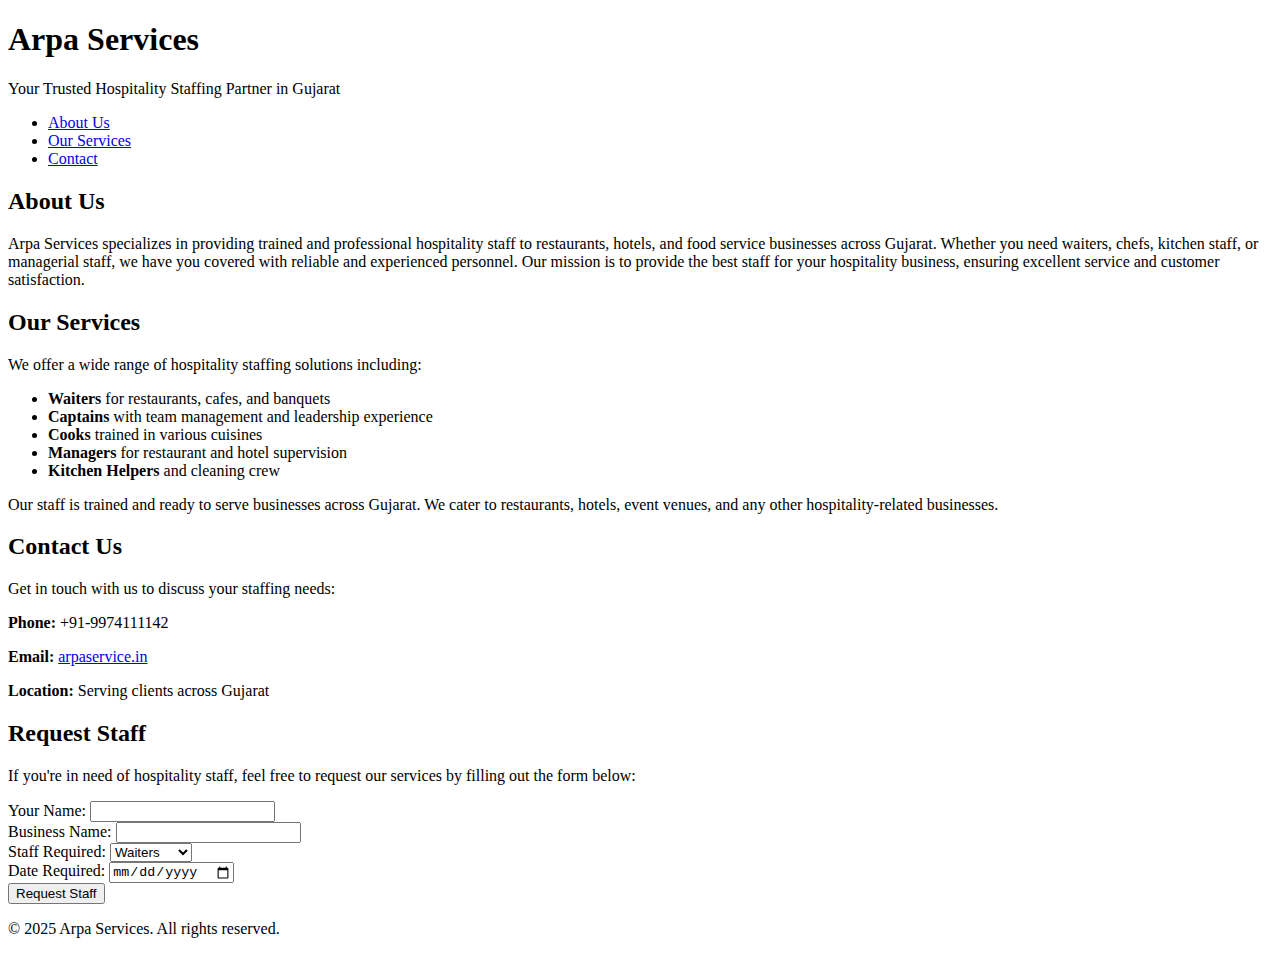
==== commit 5a1ec853: "Update index.html" ====
--- a/index.html
+++ b/index.html
@@ -1,1222 +1,82 @@
 <!DOCTYPE html>
 <html lang="en">
+<head>
+  <meta charset="UTF-8">
+  <meta name="viewport" content="width=device-width, initial-scale=1">
+  <title>Arpa Services – Hospitality Staffing in Gujarat</title>
+  <meta name="description" content="Arpa Services provides experienced waiters, cooks, captains, and managers to restaurants and hotels across Gujarat. Your reliable hospitality staffing partner.">
+  <link rel="stylesheet" href="style.css"> <!-- Link to external CSS -->
+</head>
+<body>
 
-<head>
-	<meta charset="utf-8">
-	<meta name="viewport" content="width=device-width, initial-scale=1, maximum-scale=3">
-	<link rel="icon" type="image/x-icon" href="https://www.housekeepingco.com/images/v2/fav.webp" />
-	<meta http-equiv="Content-Type" content="text/html; charset=utf-8">
-	<title>Find a Maid - Nanny - Housekeeper | Get Maid & Nanny Visa</title>
-		
-		<meta http-equiv="X-UA-Compatible" content="IE=edge">
-					<meta name="keywords" content=" Housekeeping , maid services dubai, maids, tadbeer, tadbeer dubai, tadbeer center, maids in dubai
-">
-							<meta name="description" content="Looking for Best Maid Service Company in Dubai? Housekeeping Co Offers Full Time Live-In Maids and Nannies in Dubai. Get a Free Enquiry. Book Now!">
-								<meta name="format-detection" content="telephone=no">
-		<meta name="csrf-token" content="Em0L5ZH9hS3KYBmP5JPdkVUWU9i67ZCVTU0kxlVM">
+<header>
+  <h1>Arpa Services</h1>
+  <p>Your Trusted Hospitality Staffing Partner in Gujarat</p>
+</header>
 
-		<!--Facebook-->
-		<meta property="og:url" content="https://www.housekeepingco.com" />
-					<meta property="og:title" content="Find a Maid - Nanny - Housekeeper | Get Maid & Nanny Visa" />
-							<meta property="og:description" content="Looking for Best Maid Service Company in Dubai? Housekeeping Co Offers Full Time Live-In Maids and Nannies in Dubai. Get a Free Enquiry. Book Now!" />
-		
-		<meta property="og:type" content="website">
+<nav>
+  <ul>
+    <li><a href="#about">About Us</a></li>
+    <li><a href="#services">Our Services</a></li>
+    <li><a href="#contact">Contact</a></li>
+  </ul>
+</nav>
 
-				<meta property="og:image" content="https://www.housekeepingco.com/images/v2/landingpage/HKC_Landing_Page.jpg" />
-		
-					<link rel="alternate" href="https://www.housekeepingco.com" />
-		
-					<link rel="canonical" href="https://www.housekeepingco.com" />
-						
-	
-				
-		
-		<link rel="stylesheet" href="https://www.housekeepingco.com/css/v2/home_bootstrap.css?v=5.0">
-		<link rel="stylesheet" href="https://www.housekeepingco.com/css/v2/home.css?v=5.0">
+<section id="about">
+  <h2>About Us</h2>
+  <p>Arpa Services specializes in providing trained and professional hospitality staff to restaurants, hotels, and food service businesses across Gujarat. Whether you need waiters, chefs, kitchen staff, or managerial staff, we have you covered with reliable and experienced personnel. Our mission is to provide the best staff for your hospitality business, ensuring excellent service and customer satisfaction.</p>
+</section>
 
-		
-		<!-- Google Tag Manager -->
-<script>(function(w,d,s,l,i){w[l]=w[l]||[];w[l].push({'gtm.start':
-new Date().getTime(),event:'gtm.js'});var f=d.getElementsByTagName(s)[0],
-j=d.createElement(s),dl=l!='dataLayer'?'&l='+l:'';j.async=true;j.src=
-'https://www.googletagmanager.com/gtm.js?id='+i+dl;f.parentNode.insertBefore(j,f);
-})(window,document,'script','dataLayer','GTM-TR4D6WP');</script>
-<!-- End Google Tag Manager -->
+<section id="services">
+  <h2>Our Services</h2>
+  <p>We offer a wide range of hospitality staffing solutions including:</p>
+  <ul>
+    <li><strong>Waiters</strong> for restaurants, cafes, and banquets</li>
+    <li><strong>Captains</strong> with team management and leadership experience</li>
+    <li><strong>Cooks</strong> trained in various cuisines</li>
+    <li><strong>Managers</strong> for restaurant and hotel supervision</li>
+    <li><strong>Kitchen Helpers</strong> and cleaning crew</li>
+  </ul>
+  <p>Our staff is trained and ready to serve businesses across Gujarat. We cater to restaurants, hotels, event venues, and any other hospitality-related businesses.</p>
+</section>
 
-<!-- Facebook Pixel Code -->
+<section id="contact">
+  <h2>Contact Us</h2>
+  <p>Get in touch with us to discuss your staffing needs:</p>
+  <p><strong>Phone:</strong> +91-9974111142</p>
+  <p><strong>Email:</strong> <a href="mailto:arpaservice.in">arpaservice.in</a></p>
+  <p><strong>Location:</strong> Serving clients across Gujarat</p>
+</section>
 
-<!-- End Facebook Pixel Code -->
+<section id="request-staff">
+  <h2>Request Staff</h2>
+  <p>If you're in need of hospitality staff, feel free to request our services by filling out the form below:</p>
+  <form action="/submit_request" method="post">
+    <label for="name">Your Name:</label>
+    <input type="text" id="name" name="name" required><br>
+    
+    <label for="business">Business Name:</label>
+    <input type="text" id="business" name="business" required><br>
+    
+    <label for="staff-required">Staff Required:</label>
+    <select id="staff-required" name="staff-required">
+      <option value="waiters">Waiters</option>
+      <option value="captains">Captains</option>
+      <option value="cooks">Cooks</option>
+      <option value="managers">Managers</option>
+      <option value="all">All</option>
+    </select><br>
 
-</head>
+    <label for="date-required">Date Required:</label>
+    <input type="date" id="date-required" name="date-required" required><br>
 
-<body data-bs-theme="hkc" class="bg-body-tertiary">
-	<!-- Google Tag Manager (noscript) -->
-	<noscript><iframe src="https://www.googletagmanager.com/ns.html?id=GTM-TR4D6WP"height="0" width="0" style="display:none;visibility:hidden"></iframe></noscript>
-	<!-- End Google Tag Manager (noscript) -->
-	<div class="p-2 topheading">
-		<div class="container d-flex justify-content-end">
-			<label for="business">Business Hours: 8:00 am - 8:00 pm</label>
-		</div>
-	</div>
-	<div class="header_css position-sticky">
-		<style>
-	/* [data-bs-theme=hkc] .header_css .navbar-collapse.custom-nav {
-				@media  screen and (max-width: 991px) {
-			padding-bottom:175px;
-		}
-	} */
-</style>
-<nav class="navbar sticky-top navbar-expand-lg navbar-light bg-white shadow-sm p-0 mx-xxl-5 mx-xl-3 mx-0 rounded">
-	<div class="container-fluid px-5 flex-nowrap">
-		<a class="navbar-brand" href="/">
-			<img src="https://www.housekeepingco.com/images/v2/logo.webp" class="object-fit-contain" width="247" height="51" alt="logo">
-		</a>
-		<button class="navbar-toggler" type="button" data-bs-toggle="collapse" data-bs-target="#navbarScroll"
-			aria-controls="navbarScroll" aria-expanded="false" aria-label="Toggle navigation" id="opensidebar">
-			<span class="navbar-toggler-icon"></span>
-		</button>
-		<div class="collapse navbar-collapse custom-nav" id="navbarScroll">
-			<button class="d-lg-none d-block btn-close position-absolute mt-4 bg-light" style="right:20px"
-				data-bs-toggle="collapse" data-bs-target="#navbarScroll"></button>
-			<ul class="navbar-nav me-auto my-2 my-lg-0 navbar-nav-scroll" style="--bs-scroll-height: 100px;">
-															<li class="nav-item active ">
-							<a aria-current="page" href="https://www.housekeepingco.com" target="_self"
-								class="nav-link active"> Home
-							</a>
-						</li>
-																				<li class="nav-item ">
-							<a aria-current="page" href="https://www.housekeepingco.com/pcandidate/candidate-profile" target="_self"
-								class="nav-link"> Candidate Profiles
-							</a>
-						</li>
-																				<li class="nav-item dropdown ">
-							<a aria-current="page" href="#"
-								class="nav-link dropdown-toggle"
-								id="navbarScrollingDropdown_2" role="button" data-bs-toggle="dropdown"
-								aria-expanded="false">Services
-							</a>
-							<ul class="dropdown-menu fade defaultd "
-								aria-labelledby="navbarScrollingDropdown_2">
-																	<li>
-																					<b class="dropdown-item title">Visa Services</b>
-																			</li>
-																	<li>
-																					<a class="dropdown-item" href="https://www.housekeepingco.com/services/emirati"
-												target="_self">Emirati &amp; GCC Sponsor</a>
-																			</li>
-																	<li>
-																					<a class="dropdown-item" href="https://www.housekeepingco.com/services/expat"
-												target="_self">Expat Sponsor</a>
-																			</li>
-																	<li>
-																					<a class="dropdown-item" href="https://www.housekeepingco.com/premium-visa-package"
-												target="_self">Expat Sponsor-Premium</a>
-																			</li>
-																	<li>
-																					<b class="dropdown-item title">Domestic Worker Packages</b>
-																			</li>
-																	<li>
-																					<a class="dropdown-item" href="https://www.housekeepingco.com/hire-maid"
-												target="_self">Recruitment</a>
-																			</li>
-																	<li>
-																					<a class="dropdown-item" href="https://www.housekeepingco.com/full-time-live-in"
-												target="_self">Full-Time Live-In</a>
-																			</li>
-																	<li>
-																					<a class="dropdown-item" href="https://www.housekeepingco.com/domestic-services"
-												target="_self">Corporate Packages</a>
-																			</li>
-															</ul>
-						</li>
-																				<li class="nav-item dropdown ">
-							<a aria-current="page" href="#"
-								class="nav-link dropdown-toggle"
-								id="navbarScrollingDropdown_3" role="button" data-bs-toggle="dropdown"
-								aria-expanded="false">Company
-							</a>
-							<ul class="dropdown-menu fade "
-								aria-labelledby="navbarScrollingDropdown_3">
-																	<li>
-																					<a class="dropdown-item" href="https://www.housekeepingco.com/company"
-												target="_self">About Us</a>
-																			</li>
-																	<li>
-																					<a class="dropdown-item" href="https://www.housekeepingco.com/download-training-manual"
-												target="_self">Download Training Manual</a>
-																			</li>
-																	<li>
-																					<a class="dropdown-item" href="https://www.housekeepingco.com/domestic-workers-classification"
-												target="_self">Domestic Workers Classification</a>
-																			</li>
-																	<li>
-																					<a class="dropdown-item" href="https://www.housekeepingco.com/articles"
-												target="_self">Articles</a>
-																			</li>
-																	<li>
-																					<a class="dropdown-item" href="https://www.acouptraining.com/"
-												target="_blank">Training</a>
-																			</li>
-																	<li>
-																					<a class="dropdown-item" href="https://www.housekeepingco.com/jobs-in-dubai"
-												target="_self">Jobs In Dubai</a>
-																			</li>
-																	<li>
-																					<a class="dropdown-item" href="https://www.housekeepingco.com/award"
-												target="_self">MOHRE Award</a>
-																			</li>
-																	<li>
-																					<a class="dropdown-item" href="https://www.housekeepingco.com/best-nanny-award"
-												target="_self">Nanny Award</a>
-																			</li>
-																	<li>
-																					<a class="dropdown-item" href="https://www.housekeepingco.com/special-support"
-												target="_self">Special Support</a>
-																			</li>
-																	<li>
-																					<a class="dropdown-item" href="https://www.housekeepingco.com/contact-us"
-												target="_self">Contact Us</a>
-																			</li>
-															</ul>
-						</li>
-																				<li class="nav-item dropdown ">
-							<a aria-current="page" href="#"
-								class="nav-link dropdown-toggle"
-								id="navbarScrollingDropdown_4" role="button" data-bs-toggle="dropdown"
-								aria-expanded="false">My Account
-							</a>
-							<ul class="dropdown-menu fade "
-								aria-labelledby="navbarScrollingDropdown_4">
-																	<li>
-																					<a class="dropdown-item" href="https://www.housekeepingco.com/login"
-												target="_self">My Account</a>
-																			</li>
-																	<li>
-																					<a class="dropdown-item" href="https://www.housekeepingco.com/feedback"
-												target="_self">Feedback</a>
-																			</li>
-																	<li>
-																					<a class="dropdown-item" href="https://www.housekeepingco.com/enquiry"
-												target="_self">Enquiry</a>
-																			</li>
-																	<li>
-																					<a class="dropdown-item" href="https://www.housekeepingco.com/insurance-provider"
-												target="_self">Insurance Provider</a>
-																			</li>
-															</ul>
-						</li>
-												</ul>
-			<div class="float-right topheading">
-				<div class="header-contacts">
-					<a href="tel:+971 4 706 0100" target="_blank" rel="noopener noreferrer">
-						<img src="https://www.housekeepingco.com/images/v2/vectors/call.webp" width="24" height="24" alt="call"></a>
-					<span>+ 971 4 706 0100</span>
-					
-				</div>
-			</div>
-		</div>
-	</div>
-</nav>
-	</div>
-<style>
-	[data-bs-theme=hkc] .body_css .top_content .setpack .set.active span {
-		background: linear-gradient(178.59deg, rgba(255, 255, 255, 0) 30.86%, rgba(0, 0, 0, 0.8) 100.01%);
+    <input type="submit" value="Request Staff">
+  </form>
+</section>
 
-	}
+<footer>
+  <p>&copy; 2025 Arpa Services. All rights reserved.</p>
+</footer>
 
-	[data-bs-theme=hkc] .body_css .top_content .setpack .set.active::after {
-		background: none;
-	}
-</style>
-<div class="body_css">
-	<div class="top_content">
-				<div class="container">
-			<div class="row fixes">
-				<div class="col-xxl-6 col-xl-5 col-lg-4 col-12">
-					<div class="text">
-						<h1><span>Maid or Nanny </span><br> Hire or Get Visa </h1>
-						<p><span>Housekeeping Co.</span> is Your One Stop Center to Find & Hire Full Time Live-In Maids and Nannies
-							in Dubai,
-							UAE.</p>
-						<div class="text-start">
-							<button class="btn theme" data-bs-target="#consolationModal" data-bs-toggle="modal">
-								Enquire Now
-							</button>
-						</div>
-					</div>
-				</div>
-				<div class="col-xxl-6 col-xl-7 col-lg-8 col-12">
-					<div class="setpack">
-						<button onclick="window.location.href='https://www.housekeepingco.com/hire-maid'" class="set active"
-							style="--bgland: url(https://www.housekeepingco.com/images/v2/landingpage/land_bg.webp )100% no-repeat;">
-							<span>Recruitment
-								<a href="https://www.housekeepingco.com/hire-maid" aria-label="Read more about Recruitment"><svg width="73" height="73" viewBox="0 0 73 73" fill="none" xmlns="http://www.w3.org/2000/svg"><g filter="url(#filter0_d_739_1507)"><circle cx="36.3901" cy="32.5215" r="20" fill="#ED7625"/></g><path d="M30.5568 32.5215H42.2235" stroke="white" stroke-width="2" stroke-linecap="round" stroke-linejoin="round"/><path d="M36.3901 26.6881L42.2235 32.5215L36.3901 38.3548" stroke="white" stroke-width="2" stroke-linecap="round" stroke-linejoin="round"/><defs><filter id="filter0_d_739_1507" x="0.390137" y="0.521484" width="72" height="72" filterUnits="userSpaceOnUse" color-interpolation-filters="sRGB"><feFlood flood-opacity="0" result="BackgroundImageFix"/><feColorMatrix in="SourceAlpha" type="matrix" values="0 0 0 0 0 0 0 0 0 0 0 0 0 0 0 0 0 0 127 0" result="hardAlpha"/><feOffset dy="4"/><feGaussianBlur stdDeviation="8"/><feComposite in2="hardAlpha" operator="out"/><feColorMatrix type="matrix" values="0 0 0 0 0 0 0 0 0 0 0 0 0 0 0 0 0 0 0.1 0"/><feBlend mode="normal" in2="BackgroundImageFix" result="effect1_dropShadow_739_1507"/><feBlend mode="normal" in="SourceGraphic" in2="effect1_dropShadow_739_1507" result="shape"/></filter></defs></svg>    </a>
-							</span>
-							<img src="https://www.housekeepingco.com/images/v2/landingpage/rec.webp" alt="recruitment image">
-						</button>
-						<button onclick="window.location.href='https://www.housekeepingco.com/full-time-live-in'" class="set"
-							style="--bgland: url(https://www.housekeepingco.com/images/v2/landingpage/land_bg.webp )100% no-repeat;">
-							<span>Full-Time Live-In
-								<a href="https://www.housekeepingco.com/full-time-live-in"
-									aria-label="Read more about Full-Time Live-In"><svg width="73" height="73" viewBox="0 0 73 73" fill="none" xmlns="http://www.w3.org/2000/svg"><g filter="url(#filter0_d_739_1507)"><circle cx="36.3901" cy="32.5215" r="20" fill="#ED7625"/></g><path d="M30.5568 32.5215H42.2235" stroke="white" stroke-width="2" stroke-linecap="round" stroke-linejoin="round"/><path d="M36.3901 26.6881L42.2235 32.5215L36.3901 38.3548" stroke="white" stroke-width="2" stroke-linecap="round" stroke-linejoin="round"/><defs><filter id="filter0_d_739_1507" x="0.390137" y="0.521484" width="72" height="72" filterUnits="userSpaceOnUse" color-interpolation-filters="sRGB"><feFlood flood-opacity="0" result="BackgroundImageFix"/><feColorMatrix in="SourceAlpha" type="matrix" values="0 0 0 0 0 0 0 0 0 0 0 0 0 0 0 0 0 0 127 0" result="hardAlpha"/><feOffset dy="4"/><feGaussianBlur stdDeviation="8"/><feComposite in2="hardAlpha" operator="out"/><feColorMatrix type="matrix" values="0 0 0 0 0 0 0 0 0 0 0 0 0 0 0 0 0 0 0.1 0"/><feBlend mode="normal" in2="BackgroundImageFix" result="effect1_dropShadow_739_1507"/><feBlend mode="normal" in="SourceGraphic" in2="effect1_dropShadow_739_1507" result="shape"/></filter></defs></svg>    </a>
-							</span>
-							<img src="https://www.housekeepingco.com/images/v2/landingpage/ftli.webp" alt="Full-Time Live-In image">
-						</button>
-						<button href="" class="set"
-							style="--bgland: url(https://www.housekeepingco.com/images/v2/landingpage/land_bg.webp )100% no-repeat;"
-							data-bs-target="#visaServicePage" data-bs-toggle="modal">
-							<span>Visa Services
-								<a href="" data-bs-target="#visaServicePage" data-bs-toggle="modal"
-									aria-label="Read more about Visa Services"><svg width="73" height="73" viewBox="0 0 73 73" fill="none" xmlns="http://www.w3.org/2000/svg"><g filter="url(#filter0_d_739_1507)"><circle cx="36.3901" cy="32.5215" r="20" fill="#ED7625"/></g><path d="M30.5568 32.5215H42.2235" stroke="white" stroke-width="2" stroke-linecap="round" stroke-linejoin="round"/><path d="M36.3901 26.6881L42.2235 32.5215L36.3901 38.3548" stroke="white" stroke-width="2" stroke-linecap="round" stroke-linejoin="round"/><defs><filter id="filter0_d_739_1507" x="0.390137" y="0.521484" width="72" height="72" filterUnits="userSpaceOnUse" color-interpolation-filters="sRGB"><feFlood flood-opacity="0" result="BackgroundImageFix"/><feColorMatrix in="SourceAlpha" type="matrix" values="0 0 0 0 0 0 0 0 0 0 0 0 0 0 0 0 0 0 127 0" result="hardAlpha"/><feOffset dy="4"/><feGaussianBlur stdDeviation="8"/><feComposite in2="hardAlpha" operator="out"/><feColorMatrix type="matrix" values="0 0 0 0 0 0 0 0 0 0 0 0 0 0 0 0 0 0 0.1 0"/><feBlend mode="normal" in2="BackgroundImageFix" result="effect1_dropShadow_739_1507"/><feBlend mode="normal" in="SourceGraphic" in2="effect1_dropShadow_739_1507" result="shape"/></filter></defs></svg>    </a></span>
-							<img src="https://www.housekeepingco.com/images/v2/landingpage/vsrs.webp" alt="Visa Services image">
-						</button>
-					</div>
-					<div class="mobile_setpack">
-						
-						<img src="https://www.housekeepingco.com/images/v2/landingpage/mobile_rec_high.webp" width="100%" height="160"
-							alt="mobile_rec" onclick="window.location.href='https://www.housekeepingco.com/hire-maid'">
-
-						<img src="https://www.housekeepingco.com/images/v2/landingpage/mobile_ftli_high.webp" width="100%" height="160"
-							alt="mobile_ftli" onclick="window.location.href='https://www.housekeepingco.com/full-time-live-in'">
-
-						<img src="https://www.housekeepingco.com/images/v2/landingpage/mobile_vsrs_high.webp" width="100%" height="160"
-							alt="mobile_vsrs" data-bs-target="#visaServicePage" data-bs-toggle="modal">
-
-					</div>
-				</div>
-				<div class="theme modal fade" id="visaServicePage" tabindex="-1" aria-labelledby="visaServicePageLabel"
-					aria-hidden="true">
-					<div class="modal-dialog modal-dialog-centered" style="max-width: 617px;">
-						<div class="modal-content">
-							<div class="modal-header">
-								<h3>Please Choose Your Nationality <br> Category</h3>
-								<button class="btn-close" data-bs-dismiss="modal"></button>
-							</div>
-							<div class="modal-body p-0 rounded-3 ">
-								<div class="visamodal">
-									<a class="button" href="https://www.housekeepingco.com/services/emirati">
-										<img loading="lazy" src="https://www.housekeepingco.com/images/v2/landingpage/emirati.webp" alt="100">
-										<label>Emirati/GCC</label>
-									</a>
-									<a class="button" href="https://www.housekeepingco.com/services/expat">
-										<img loading="lazy" src="https://www.housekeepingco.com/images/v2/landingpage/expat_1.webp" alt="100">
-										<label>Expat</label>
-									</a>
-								</div>
-							</div>
-						</div>
-					</div>
-				</div>
-			</div>
-		</div>
-	</div>
-	<div class="center_content">
-		<div class="dwp container">
-						<h2 class="titleWithDot orange">
-				Domestic Worker Packages <span>(Maid, Nanny, Housekeeper)</span>
-			</h2>
-			<div class="row">
-									<div class="col-xl-6 col-12 d-xl-block d-flex justify-content-center">
-						<div class="theme card border-0 mb-3">
-	<div class="row g-0 flex-nowrap flex-lg-row flex-column">
-		<div class="imgs w-auto col">
-			<img loading="lazy" src="https://www.housekeepingco.com/images/v2/landingpage/recruitment.webp" class="img-fluid d-lg-block d-none dws-image2" alt="image">
-			<img loading="lazy" src="https://www.housekeepingco.com/images/v2/landingpage/recruitment_mob.webp" class="img-fluid d-lg-none d-block mw-100" alt="image">
-		</div>
-		<div class="col-xxl-8 col-xl-7 col-lg-8 col-12">
-			<div class="card-body">
-				<h3 class="card-title">Recruitment</h3>
-				<ul>
-											<li>
-							<p>Hire Directly from Ethiopia/Philippines </p>
-						</li>
-											<li>
-							<p>Under Family/Direct Sponsorship</p>
-						</li>
-											<li>
-							<p>Easy Visa Process</p>
-						</li>
-											<li>
-							<p>Salary Starting from AED 1200</p>
-						</li>
-									</ul>
-				<div class="buttons">
-											<a href="https://www.housekeepingco.com/hire-maid" class="btn theme">Hire Now</a>
-																<a href="https://www.housekeepingco.com/hire-maid" class="btn btn-outline theme">View More</a>
-									</div>
-			</div>
-		</div>
-	</div>
-</div>
-					</div>
-									<div class="col-xl-6 col-12 d-xl-block d-flex justify-content-center">
-						<div class="theme card border-0 mb-3">
-	<div class="row g-0 flex-nowrap flex-lg-row flex-column">
-		<div class="imgs w-auto col">
-			<img loading="lazy" src="https://www.housekeepingco.com/images/v2/landingpage/fullTimeLiveIn.webp" class="img-fluid d-lg-block d-none dws-image2" alt="image">
-			<img loading="lazy" src="https://www.housekeepingco.com/images/v2/landingpage/fullTimeLiveIn_mob.webp" class="img-fluid d-lg-none d-block mw-100" alt="image">
-		</div>
-		<div class="col-xxl-8 col-xl-7 col-lg-8 col-12">
-			<div class="card-body">
-				<h3 class="card-title">Full-Time Live-In</h3>
-				<ul>
-											<li>
-							<p>Flexible Contract</p>
-						</li>
-											<li>
-							<p>Fully Sponsored Worker with Visa &amp; Emirates ID</p>
-						</li>
-											<li>
-							<p>No Hassle - Free Replacement</p>
-						</li>
-											<li>
-							<p>Package Starting from AED 2500</p>
-						</li>
-									</ul>
-				<div class="buttons">
-											<a href="https://www.housekeepingco.com/full-time-live-in" class="btn theme">Hire Now</a>
-																<a href="https://www.housekeepingco.com/full-time-live-in" class="btn btn-outline theme">View More</a>
-									</div>
-			</div>
-		</div>
-	</div>
-</div>
-					</div>
-							</div>
-		</div>
-		<div class="dwvs container">
-						<h2 class="titleWithDot orange">
-				Domestic Worker Visa Services
-			</h2>
-			<div class="row">
-									<div class="col-xl-6 col-12 d-xl-block d-flex justify-content-center">
-						<div class="theme card border-0 mb-3">
-	<div class="row g-0 flex-nowrap flex-lg-row flex-column">
-		<div class="imgs w-auto cl">
-			<img loading="lazy" src="https://www.housekeepingco.com/images/v2/landingpage/tadbeerCenter.webp" class="img-fluid d-lg-block d-none dws-image2" alt="image">
-			<img loading="lazy" src="https://www.housekeepingco.com/images/v2/landingpage/tadbeerCenter_mob.webp" class="img-fluid d-lg-none d-block mw-100" alt="image">
-		</div>
-		<div class="col-xxl-8 col-xl-7 col-lg-8 col-12">
-			<div class="card-body">
-				<h3 class="card-title">Emirati &amp; GCC Sponsor</h3>
-				<ul>
-											<li>
-							<p>All Government Typing, Visa Entry, Renewal and Visa Entry Permits for nannies and maids in Dubai</p>
-						</li>
-									</ul>
-				<div class="buttons justify-content-center">
-																<a href="https://www.housekeepingco.com/services/emirati" class="btn btn-outline theme">View More</a>
-									</div>
-			</div>
-		</div>
-	</div>
-</div>
-					</div>
-									<div class="col-xl-6 col-12 d-xl-block d-flex justify-content-center">
-						<div class="theme card border-0 mb-3">
-	<div class="row g-0 flex-nowrap flex-lg-row flex-column">
-		<div class="imgs w-auto cl">
-			<img loading="lazy" src="https://www.housekeepingco.com/images/v2/landingpage/expat.webp?v=1" class="img-fluid d-lg-block d-none dws-image2" alt="image">
-			<img loading="lazy" src="https://www.housekeepingco.com/images/v2/landingpage/expat_mob.webp?v=1" class="img-fluid d-lg-none d-block mw-100" alt="image">
-		</div>
-		<div class="col-xxl-8 col-xl-7 col-lg-8 col-12">
-			<div class="card-body">
-				<h3 class="card-title">Expat Sponsor</h3>
-				<ul>
-											<li>
-							<p>2 Year Domestic Worker Residency with Full Sponsorship + 2 Year Insurance</p>
-						</li>
-											<li>
-							<p>VIP Guest Relations guidance throughout the visa process</p>
-						</li>
-											<li>
-							<p>MOHRE Employment Contract and WPS (Salary) Protected </p>
-						</li>
-											<li>
-							<p>Flexible Payment Plan</p>
-						</li>
-									</ul>
-				<div class="buttons justify-content-center">
-																<a href="https://www.housekeepingco.com/services/expat" class="btn btn-outline theme">View More</a>
-									</div>
-			</div>
-		</div>
-	</div>
-</div>
-					</div>
-							</div>
-		</div>
-
-		<div class="cnprofiles">
-			<div class="container">
-								<h2 class="titleWithDot orange">
-					Candidate Profiles
-				</h2>
-				<nav>
-					<div class="col-lg-10 col-xxl-6 col-xl-8 nav nav-tabs row theme" id="nav-candidate-tab" role="tablist">
-													<button class="nav-link col-4 active" id="nav-philippines-tab"
-								data-bs-toggle="tab" data-bs-target="#nav-philippines" type="button" role="tab"
-								aria-controls="nav-philippines" aria-selected="false">philippines</button>
-													<button class="nav-link col-4" id="nav-ethiopia-tab"
-								data-bs-toggle="tab" data-bs-target="#nav-ethiopia" type="button" role="tab"
-								aria-controls="nav-ethiopia" aria-selected="false">ethiopia</button>
-													<button class="nav-link col-4" id="nav-kenya-tab"
-								data-bs-toggle="tab" data-bs-target="#nav-kenya" type="button" role="tab"
-								aria-controls="nav-kenya" aria-selected="false">kenya</button>
-											</div>
-				</nav>
-				<div class="col-12">
-					<div class="tab-content" id="nav-tabContent">
-						
-						<div class="tab-pane fade show active" id="nav-philippines" role="tabpanel"
-							aria-labelledby="nav-philippines-tab">
-							<div class="cn_list">
-								<div class="card">
-					<div class="level d-none">
-				<img loading="lazy" src="https://www.housekeepingco.com/images/v2/pages/cn_profiles/level/b1.png" width="34" height="50" alt="">
-			</div>
-		
-		<div class="image">
-			<img loading="lazy" src="https://www.housekeepingco.com/view-img/943320/300/300" alt="image">
-		</div>
-		<h3>CN29024</h3>
-		<p>
-			Package 3: Full-Time Live-In <br>
-			Age:
-			50<br>
-			Nationality: Philippines<br>
-
-			
-			
-			
-			
-			
-			
-		</p>
-		<a
-			href="https://www.housekeepingco.com/pcandidate/full_description/eyJpdiI6IlJDdDIwMlwvcTFcL1wvbzZ4MFpqSm5uWFE9PSIsInZhbHVlIjoiOVJlTE5KcUlCY2dGZWlLRFBTbW5yUT09IiwibWFjIjoiMGVlYTcwMTEyYTVjYjRjZDZjNWExNDExZDk1NDRlZmZjYmYyNmE5ZGMxOThmNzM5NDI3ZDkwY2YzMjZiZWNmNCJ9?package="
-			class="btn btn-outline theme">
-			View Full Profile</a>
-	</div>
-		<div class="card">
-					<div class="level d-none">
-				<img loading="lazy" src="https://www.housekeepingco.com/images/v2/pages/cn_profiles/level/b1.png" width="34" height="50" alt="">
-			</div>
-		
-		<div class="image">
-			<img loading="lazy" src="https://www.housekeepingco.com/view-img/848755/300/300" alt="image">
-		</div>
-		<h3>CN28085</h3>
-		<p>
-			Package 3: Full-Time Live-In <br>
-			Age:
-			50<br>
-			Nationality: Philippines<br>
-
-			
-			
-			
-			
-			
-			
-		</p>
-		<a
-			href="https://www.housekeepingco.com/pcandidate/full_description/eyJpdiI6IkRVMnZ2SElLNUw2aDlQcW1TQXZPaWc9PSIsInZhbHVlIjoiTG04aEE4c2MyZjE5YVZMT29QNVBIQT09IiwibWFjIjoiMWZhMTVmNzJmODYwYzA2MTk2NGNmNzAzYzUxY2U5OGZjZjUxZThiYmYwYzgwMTkzY2MzOTU2MGI2MTk3ODY4MSJ9?package="
-			class="btn btn-outline theme">
-			View Full Profile</a>
-	</div>
-		<div class="card">
-					<div class="level d-none">
-				<img loading="lazy" src="https://www.housekeepingco.com/images/v2/pages/cn_profiles/level/a1.png" width="34" height="50" alt="">
-			</div>
-		
-		<div class="image">
-			<img loading="lazy" src="https://www.housekeepingco.com/view-img/968951/300/300" alt="image">
-		</div>
-		<h3>CN29216</h3>
-		<p>
-			Package 3: Full-Time Live-In <br>
-			Age:
-			52<br>
-			Nationality: Philippines<br>
-
-			
-			
-			
-			
-			
-			
-		</p>
-		<a
-			href="https://www.housekeepingco.com/pcandidate/full_description/eyJpdiI6IlUwYTlxK3JIYXZQbzRENG1BNDQzeVE9PSIsInZhbHVlIjoidmFjYTZkSnpkc0lMV1BlRXZJVXh6QT09IiwibWFjIjoiYmM3ZjFkZWRhZmNkNzFiZDNjZTNhMmJmODhiNDZkZWQ0M2ZlOTQ5MzFhNGFhMTEzNTc4MWQyNjdjOWYxZTc3NiJ9?package="
-			class="btn btn-outline theme">
-			View Full Profile</a>
-	</div>
-		<div class="card">
-					<div class="level d-none">
-				<img loading="lazy" src="https://www.housekeepingco.com/images/v2/pages/cn_profiles/level/a1.png" width="34" height="50" alt="">
-			</div>
-		
-		<div class="image">
-			<img loading="lazy" src="https://www.housekeepingco.com/view-img/968947/300/300" alt="image">
-		</div>
-		<h3>CN29242</h3>
-		<p>
-			Package 3: Full-Time Live-In <br>
-			Age:
-			50<br>
-			Nationality: Philippines<br>
-
-			
-			
-			
-			
-			
-			
-		</p>
-		<a
-			href="https://www.housekeepingco.com/pcandidate/full_description/eyJpdiI6InQ2TU5LcitvcUZkQmh1N0JLSGY5SGc9PSIsInZhbHVlIjoiU21NQzJXc3dGak9ZYm5JdWN1cHJOUT09IiwibWFjIjoiYjM5MWQ3ZjBiNDlhMDgyMTJjZDFhNDExYzM5NGNlZDRiMDY1MmNkOWY2NDk4Yzc3OTY3ZDZiZDIwNjBhOTE4MiJ9?package="
-			class="btn btn-outline theme">
-			View Full Profile</a>
-	</div>
-							</div>
-															<div class="text-center">
-									<a href="https://www.housekeepingco.com/pcandidate/candidate-profile" rel="noopener noreferrer" class="btn theme button">View All
-										Candidates</a>
-								</div>
-													</div>
-						<div class="tab-pane fade" id="nav-ethiopia" role="tabpanel" aria-labelledby="nav-ethiopia-tab">
-							<div class="cn_list">
-								<div class="card">
-					<div class="level d-none">
-				<img loading="lazy" src="https://www.housekeepingco.com/images/v2/pages/cn_profiles/level/a1.png" width="34" height="50" alt="">
-			</div>
-		
-		<div class="image">
-			<img loading="lazy" src="https://www.housekeepingco.com/view-img/305759/300/300" alt="image">
-		</div>
-		<h3>CN18811</h3>
-		<p>
-			Package 3: Full-Time Live-In <br>
-			Age:
-			28<br>
-			Nationality: Ethiopia<br>
-
-			
-			
-			
-			
-			
-			
-		</p>
-		<a
-			href="https://www.housekeepingco.com/pcandidate/full_description/eyJpdiI6InpZcGxtcTlMbGY4dUpKRkp3U3lVUHc9PSIsInZhbHVlIjoiZXp4RmllUCtiK0hLdVI4VXlMXC9DSWc9PSIsIm1hYyI6IjIwNWIwNTE3MDFmODU4MWU4ZGUyZGQzY2UzZWU5NDRlMzg0YzY1MzZhMGRmNTI2MWViZWQwMWE4YWZiN2Y4YWIifQ==?package="
-			class="btn btn-outline theme">
-			View Full Profile</a>
-	</div>
-		<div class="card">
-					<div class="level d-none">
-				<img loading="lazy" src="https://www.housekeepingco.com/images/v2/pages/cn_profiles/level/a1.png" width="34" height="50" alt="">
-			</div>
-		
-		<div class="image">
-			<img loading="lazy" src="https://www.housekeepingco.com/view-img/388231/300/300" alt="image">
-		</div>
-		<h3>CN10671</h3>
-		<p>
-			Package 3: Full-Time Live-In <br>
-			Age:
-			42<br>
-			Nationality: Ethiopia<br>
-
-			
-			
-			
-			
-			
-			
-		</p>
-		<a
-			href="https://www.housekeepingco.com/pcandidate/full_description/eyJpdiI6InF0QnYwVkFvMEJweVRLUnRpc0NUcEE9PSIsInZhbHVlIjoiU2pSZEFQVVwvQm80S1Ftd1NRbG5FRlE9PSIsIm1hYyI6ImQ0Y2YyNTgyOTM1NTFmMTE1NjZkZjc3OTEzYmU5MzcxMmY1YTEyMGUwYzEwOTk4MTA5ZjAzYWMwM2EwNWJlY2QifQ==?package="
-			class="btn btn-outline theme">
-			View Full Profile</a>
-	</div>
-		<div class="card">
-		
-		<div class="image">
-			<img loading="lazy" src="https://www.housekeepingco.com/view-img/937704/300/300" alt="image">
-		</div>
-		<h3>CN28988</h3>
-		<p>
-			Package 1: Recruitment <br>
-			Age:
-			35<br>
-			Nationality: Ethiopia<br>
-
-			
-			
-			
-			
-			
-			
-		</p>
-		<a
-			href="https://www.housekeepingco.com/pcandidate/full_description/eyJpdiI6IkNaeWhNWUprRzQ3M0VURUdMeE42ZXc9PSIsInZhbHVlIjoiQnRcL2FwXC9jOVJHZm90dkp5VGx6VHlnPT0iLCJtYWMiOiI4ZTEwMDcxNTMyMzk3Mjc5NjdiMmJkZDZmMzY0M2FjM2Y5NTk0ZjcwOWRkOTA1YWM0MTFjY2Q3ZTY2ODk5MzY1In0=?package="
-			class="btn btn-outline theme">
-			View Full Profile</a>
-	</div>
-		<div class="card">
-		
-		<div class="image">
-			<img loading="lazy" src="https://www.housekeepingco.com/view-img/941605/300/300" alt="image">
-		</div>
-		<h3>CN28999</h3>
-		<p>
-			Package 1: Recruitment <br>
-			Age:
-			37<br>
-			Nationality: Ethiopia<br>
-
-			
-			
-			
-			
-			
-			
-		</p>
-		<a
-			href="https://www.housekeepingco.com/pcandidate/full_description/eyJpdiI6IlF3cStORFZzdWFrV0JFRllvMkJwdXc9PSIsInZhbHVlIjoid1JvdFdzbmQ0RUtsZk1BTWxaQTJFQT09IiwibWFjIjoiMDk0ZDdkYTkyOTk3Y2M0MDA4ZGVmNDQ2OWJkMTVkOGYxNTZmOGFlYzM0NmMyOTc4NjBjZTdlMDU3NzQ1MWU0OCJ9?package="
-			class="btn btn-outline theme">
-			View Full Profile</a>
-	</div>
-							</div>
-
-
-
-															<div class="text-center">
-									<a href="https://www.housekeepingco.com/pcandidate/candidate-profile" rel="noopener noreferrer" class="btn theme button">View All
-										Candidates</a>
-								</div>
-													</div>
-						<div class="tab-pane fade" id="nav-kenya" role="tabpanel" aria-labelledby="nav-kenya-tab">
-							<div class="cn_list">
-								<div class="card">
-					<div class="level d-none">
-				<img loading="lazy" src="https://www.housekeepingco.com/images/v2/pages/cn_profiles/level/b1.png" width="34" height="50" alt="">
-			</div>
-		
-		<div class="image">
-			<img loading="lazy" src="https://www.housekeepingco.com/view-img/465207/300/300" alt="image">
-		</div>
-		<h3>CN22276</h3>
-		<p>
-			Package 3: Full-Time Live-In <br>
-			Age:
-			35<br>
-			Nationality: Kenya<br>
-
-			
-			
-			
-			
-			
-			
-		</p>
-		<a
-			href="https://www.housekeepingco.com/pcandidate/full_description/eyJpdiI6InJhOVB4VmU2eGptSWhyeGNhU0w4Smc9PSIsInZhbHVlIjoiM3F3YXV0dTBnSUxMQU5cL1ErZ3d5Smc9PSIsIm1hYyI6IjFjNmRmOGFmNTlmZWNmYWYwOTliZjljOWE1ZDY5MzBjODgwZTdmZjI1MjkwMjUwYmI1NzYwM2E4ZmUwNGNlN2QifQ==?package="
-			class="btn btn-outline theme">
-			View Full Profile</a>
-	</div>
-		<div class="card">
-					<div class="level d-none">
-				<img loading="lazy" src="https://www.housekeepingco.com/images/v2/pages/cn_profiles/level/b1.png" width="34" height="50" alt="">
-			</div>
-		
-		<div class="image">
-			<img loading="lazy" src="https://www.housekeepingco.com/view-img/857260/300/300" alt="image">
-		</div>
-		<h3>CN16875</h3>
-		<p>
-			Package 3: Full-Time Live-In <br>
-			Age:
-			32<br>
-			Nationality: Kenya<br>
-
-			
-			
-			
-			
-			
-			
-		</p>
-		<a
-			href="https://www.housekeepingco.com/pcandidate/full_description/eyJpdiI6IlRhTEhMUXM5dXVyMmJNREt2WnVtcVE9PSIsInZhbHVlIjoiU3ViN1wvRUp4OFhFV2NHU0dnWXVxc0E9PSIsIm1hYyI6ImI0NTA3NjZiNjFjYjg4OGRhNzUzOTJjYmQ4ZDczMGIyMDVkOWE1ZmMwZWNiNDhkNjg3ZjZkYmNiMzE3MjIwNjUifQ==?package="
-			class="btn btn-outline theme">
-			View Full Profile</a>
-	</div>
-							</div>
-															<div class="text-center">
-									<a href="https://www.housekeepingco.com/pcandidate/candidate-profile" rel="noopener noreferrer" class="btn theme button">View All
-										Candidates</a>
-								</div>
-													</div>
-					</div>
-				</div>
-			</div>
-		</div>
-		<div class="whychooseus sm container">
-			<h2 class="titleWithDot orange">
-				Why Choose Us
-			</h2>
-			<p class="descrption w-100">
-				Since 2011, we have excelled as a leading provider of domestic worker services, serving over 21,000 customers with
-				recruitment, full-time live-in placements, and comprehensive training. We facilitate the entire process, including
-				maid and nanny visa issuance, ensuring a seamless experience. Recognized as a Category 1 company by MOHRE, our
-				commitment to excellence is unmatched. Recently awarded the 'Best Recruitment – Domestic Worker Agency' at the 1st
-				Emirates Labour Market Award by the Ministry of Human Resources and Emiratisation, Government of UAE,  we continue
-				to set standards
-				in quality and service.
-			</p>
-
-			<div class="row gy-lg-5">
-				<div class="col-xxl-3 col-xl-4 col-lg-6 col-12 p-3 p-lg-1">
-					<div class="card m-auto">
-						<div class="image">
-							<img loading="lazy" src="https://www.housekeepingco.com/images/v2/landingpage/customer.webp" alt="customer image"
-								style="width:69px;height:57px">
-						</div>
-						<h3>Priority Service</h3>
-					</div>
-				</div>
-				<div class="col-xxl-3 col-xl-4 col-lg-6 col-12 p-3 p-lg-1">
-					<div class="card m-auto">
-						<div class="image">
-							<img loading="lazy" src="https://www.housekeepingco.com/images/v2/landingpage/headphone.webp" alt="headphone image"
-								style="width:66px;height:65px">
-						</div>
-						<h3>Helpdesk</h3>
-					</div>
-				</div>
-				<div class="col-xxl-3 col-xl-4 col-lg-6 col-12 p-3 p-lg-1">
-					<div class="card m-auto">
-						<div class="image">
-							<img loading="lazy" src="https://www.housekeepingco.com/images/v2/landingpage/hr.webp" alt="hr image"
-								style="width:61px;height:62px">
-						</div>
-						<h3>HR Services</h3>
-					</div>
-				</div>
-				<div class="col-xxl-3 col-xl-4 col-lg-6 col-12 p-3 p-lg-1">
-					<div class="card m-auto">
-						<div class="image">
-							<img loading="lazy" src="https://www.housekeepingco.com/images/v2/landingpage/trainings.webp" alt="trainings image"
-								style="width:68px;height:66px">
-						</div>
-						<h3>Training</h3>
-					</div>
-				</div>
-			</div>
-		</div>
-		<div class="container sm">
-			<div class="aboutus">
-	<h2 class="titleWithDot orange">
-		About Us
-	</h2>
-	<p class="text">
-		Housekeeping Co was established in 2011, as a premier housekeeping service for families in Dubai. For the past 10
-		years, Housekeeping Co. is the market leader in recruitment and placement of full time maids and nannies (live-in). In
-		2021,
-		the company established the largest residential training centre for all newly onboarded maids in Dubai. The
-		training program ensures UK Level 3 standards of knowledge and is supported with interactive American simulator
-		baby dolls and caregiving tools for caregiving in childhood. Our Nanny Program ensures all prospective candidates
-		are knowledgeable and qualified to be categorised as a nanny in Dubai. Families are also looking for the best
-		babysitting Dubai service, and full time maids are popular with expat communities particularly in Dubai and the
-		UAE. As a leading provider of maid service in Dubai, we can cover all areas of speciality including babysitting,
-		qualified nannies, experienced housekeepers, elderly caregivers, cooks and drivers. We look forward to assisting you
-		with our award-winning services.
-	</p>
-	<div class="elm_award">
-		<a href="https://www.housekeepingco.com/award" class="award">
-			<img loading="lazy" class="d-none d-lg-block" src="https://www.housekeepingco.com/images/v2/landingpage/elm_award_new.webp" alt="elm award">
-			<img loading="lazy" class="d-lg-none d-block object-fit-contain" src="https://www.housekeepingco.com/images/v2/landingpage/elm_award_sm_new.webp" width="100%" height="500"
-				alt="elm award">
-		</a>
-	</div>
-</div>
-			<style>
-	.installs{max-width:1440px;width:100%;padding:28px 0;background-color:#d9d9d9;border-radius:16px;margin:0 auto;display:flex;align-items:center;justify-content:center}.installs h4{font-weight:700;font-size:48px;margin:0 0 10px;text-align:left}.installs p{font-size:24px;font-weight:700;margin:0}.installs .qr-code-img{margin-right:65px;margin-left:28px}.installs a+a{margin-left:23px}@media  screen and (max-width:1200px){.installs h4{font-size:40px}.installs p{font-size:20px}.installs .qr-code-img{margin-right:30px;margin-left:15px}.installs a+a{margin-left:10px}}@media  screen and (max-width:991px){.installs{flex-direction:column;padding:45px 0}.installs h4{font-size:40px}.installs p{font-size:20px}.installs .qr-code-img{margin:40px 0!important}.installs a+a{margin:15px 0 0!important}}@media  screen and (max-width:768px){.installs h4{font-size:36px}.installs p{font-size:18px;margin:20px 0}}
-</style>
-<div class="mobileApp">
-	<div class="container">
-		<h2 class="titleWithDot orange text-center">
-			Our Mobile App
-		</h2>
-		<div class="blocks">
-			<div class="block_1">
-				<div class="block">
-					<img loading="lazy" src="https://www.housekeepingco.com/images/v2/landingpage/hiremaids.webp" alt="services">
-					<h3>Find & Hire Quickly</h3>
-					<span>This feature allows clients to quickly and efficiently find and hire a maid or nanny. Browse profiles, check
-						availability, and hire domestic workers with just a few taps.</span>
-				</div>
-				<div class="block">
-					<img loading="lazy" src="https://www.housekeepingco.com/images/v2/landingpage/contract.webp" alt="services">
-					<h3>Contract Management</h3>
-					<span>This tool simplifies the management of contracts for domestic workers. Clients can easily renew, replace, or
-						cancel contracts directly through the App, making the administrative process smoother.</span>
-				</div>
-				<div class="block">
-					<img loading="lazy" src="https://www.housekeepingco.com/images/v2/landingpage/training.webp" alt="services">
-					<h3>Training Program</h3>
-					<span>The App features a comprehensive training program designed to upskill domestic workers. It includes various
-						modules that teach new skills and enhance existing ones, helping workers to improve their capabilities.</span>
-				</div>
-			</div>
-			<div class="center_block">
-				<img loading="lazy" src="https://www.housekeepingco.com/images/v2/landingpage/mobiletemplate.webp" style="width: auto;" alt="mobileApp">
-			</div>
-			<div class="block_2">
-				<div class="block">
-					<img loading="lazy" src="https://www.housekeepingco.com/images/v2/landingpage/visa.webp" alt="services">
-					<h3>Visa Service and Tracking</h3>
-					<span>Clients can manage and track the visa application process for their domestic workers through the App. This
-						includes submission of necessary documents, monitoring of application status, and receiving updates.</span>
-				</div>
-				<div class="block">
-					<img loading="lazy" src="https://www.housekeepingco.com/images/v2/landingpage/helpdesk.webp" alt="services">
-					<h3>Helpdesk</h3>
-					<span>Users can raise tickets for any concerns or assistance they need. The helpdesk is designed to provide quick
-						and efficient resolutions to issues, ensuring a seamless experience for users.</span>
-				</div>
-				<div class="block">
-					<img loading="lazy" src="https://www.housekeepingco.com/images/v2/landingpage/priorityCustomer.webp" alt="services">
-					<h3>Priority Service</h3>
-					<span>Use the App for enhanced support with our Priority Customer Service, offering benefits that ensure prompt and
-						efficient handling of your inquiries.</span>
-				</div>
-			</div>
-		</div>
-		<div class="text-center installs">
-			<div class="desktop_">
-				<h4>Our App</h4>
-				<p>Scan to Download</p>
-			</div>
-			<div class="mobile_">
-				<p>Download</p>
-				<h4>Our New App</h4>
-			</div>
-			<img loading="lazy" src="https://www.housekeepingco.com/images/v2/landingpage/scan_me.webp" style="height:auto" class="qr-code-img" alt="qr code" />
-			<a href="https://play.google.com/store/apps/details?id=com.hkc.helpDeskMobile&hl=en" target="_blank">
-				<img loading="lazy" src="https://www.housekeepingco.com/images/v2/landingpage/google_play_icon.webp" style="height:auto" alt="google pay"/>
-			</a>
-			<a href="https://apps.apple.com/ae/app/housekeepingco/id1599068161" target="_blank">
-				<img loading="lazy" src="https://www.housekeepingco.com/images/v2/landingpage/apple_store_icon.webp" style="height:auto" alt="app store"/>
-			</a>
-			
-
-
-
-		</div>
-	</div>
-</div>
-			<div class="faq">
-				<h2 class="titleWithDot orange">
-			Frequently Asked Questions (FAQ)
-		</h2>
-	
-	<div class="theme accordion" id="accordionFAQ">
-					<div class="accordion-item">
-				<h3 class="accordion-header">
-					<button class="accordion-button" type="button" data-bs-toggle="collapse"
-						data-bs-target="#collapse_0" aria-expanded="true" aria-controls="collapse_0">
-						About Us
-					</button>
-				</h3>
-				<div id="collapse_0" class="accordion-collapse collapse show"
-					data-bs-parent="#accordionFAQ">
-					<div class="accordion-body">
-						<p>With over 20,000 trained and certified domestic workers, Housekeeping Co is the leading Domestic Workers Service Center of Excellence, and a UAE Emirates Labour Market Award 1st edition Winner! </p>
-					</div>
-				</div>
-			</div>
-					<div class="accordion-item">
-				<h3 class="accordion-header">
-					<button class="accordion-button collapsed" type="button" data-bs-toggle="collapse"
-						data-bs-target="#collapse_1" aria-expanded="true" aria-controls="collapse_1">
-						Are you licensed by the Ministry of Human Resources and Emiratization and Dubai economic department?
-					</button>
-				</h3>
-				<div id="collapse_1" class="accordion-collapse collapse"
-					data-bs-parent="#accordionFAQ">
-					<div class="accordion-body">
-						<p>YES!...we are fully approved by MOHRE, Dubai economic department and the first licensed Domestic Workers Service Center on Sheikh Zayed Road – Dubai, UAE. We were awarded the first  1st edition of the Emirates Labour Market Award and are leaders in training of all domestic workers. </p>
-					</div>
-				</div>
-			</div>
-					<div class="accordion-item">
-				<h3 class="accordion-header">
-					<button class="accordion-button collapsed" type="button" data-bs-toggle="collapse"
-						data-bs-target="#collapse_2" aria-expanded="true" aria-controls="collapse_2">
-						What is Domestic Workers Visa ?
-					</button>
-				</h3>
-				<div id="collapse_2" class="accordion-collapse collapse"
-					data-bs-parent="#accordionFAQ">
-					<div class="accordion-body">
-						<p>We offer you, the client, a company provided visa for your maid, this includes the management and monthly processing of salary and payroll. A Domestic Workers Visa includes all visa processing, Medical Insurance, Emirates ID Card, and the timely payment of all monthly salaries.</p>
-					</div>
-				</div>
-			</div>
-					<div class="accordion-item">
-				<h3 class="accordion-header">
-					<button class="accordion-button collapsed" type="button" data-bs-toggle="collapse"
-						data-bs-target="#collapse_3" aria-expanded="true" aria-controls="collapse_3">
-						Are your Maids-Nannies Trained ?
-					</button>
-				</h3>
-				<div id="collapse_3" class="accordion-collapse collapse"
-					data-bs-parent="#accordionFAQ">
-					<div class="accordion-body">
-						<p>All our domestic workers undergo varying levels of training and assessment on their capabilities.  <br> We test and assess their CEFR levels of English(or Arabic)  and can teach specific work related vocabulary to suit family requirements (Housekeeping, Kitchen, Food Hygiene, Childcare, Early Years Learning and Effective Communication).  <br> We also offer families further training programs for their domestic workers, ongoing English language, Caregiving, and further Childcare in Early Years Development and Paediatric First Aid. </p>
-					</div>
-				</div>
-			</div>
-					<div class="accordion-item">
-				<h3 class="accordion-header">
-					<button class="accordion-button collapsed" type="button" data-bs-toggle="collapse"
-						data-bs-target="#collapse_4" aria-expanded="true" aria-controls="collapse_4">
-						What Happens if I don’t like my Maid-Nanny ?
-					</button>
-				</h3>
-				<div id="collapse_4" class="accordion-collapse collapse"
-					data-bs-parent="#accordionFAQ">
-					<div class="accordion-body">
-						<p>We offer a free replacement for our full time live in package guaranteed. </p>
-					</div>
-				</div>
-			</div>
-					<div class="accordion-item">
-				<h3 class="accordion-header">
-					<button class="accordion-button collapsed" type="button" data-bs-toggle="collapse"
-						data-bs-target="#collapse_5" aria-expanded="true" aria-controls="collapse_5">
-						Do You have an APP ?
-					</button>
-				</h3>
-				<div id="collapse_5" class="accordion-collapse collapse"
-					data-bs-parent="#accordionFAQ">
-					<div class="accordion-body">
-						<p>YES! and dedicated account managers to handle new bookings, after sales and follow up as required. Housekeeping Co App is available for download on App Store and Google Play Store.</p>
-					</div>
-				</div>
-			</div>
-			</div>
-</div>
-		</div>
-	</div>
-</div>
-<footer>
-
-<noscript>
-<img height="1" width="1" style="display:none;" alt="" src="https://px.ads.linkedin.com/collect/?pid=8005513&fmt=gif" />
-</noscript>
-	<section class="needAssistance">
-    <h2 class="titleWithDot orange" style="color:#403F45;font-weight:500">
-        Need <b>Assistance?</b>
-    </h2>
-    <div class="boxcards">
-        <a href="tel:+971 4 706 0100" class="box">
-            <img loading="lazy" src="https://www.housekeepingco.com/images/v2/vectors/caller.webp" width="37" height="37" alt="caller">
-            <span class="tile">+971 4 706 0100</span>
-            <span class="desc">Give us a call</span>
-        </a>
-        <a href="/cdn-cgi/l/email-protection#e18b808f84a1898e9492848a848491888f86828ecf828e8c" target="_blank" class="box">
-            <img loading="lazy" src="https://www.housekeepingco.com/images/v2/vectors/email.webp" width="46" height="32" alt="caller">
-            <span class="tile">jane@housekeeping<span class='theme text'>co</span>.com</span>
-            <span class="desc">Send us a Message</span>
-        </a>
-        <a href="https://api.whatsapp.com/send?phone=97147060111" target="_blank" class="box">
-            <img loading="lazy" src="https://www.housekeepingco.com/images/v2/vectors/whatsapp_location.webp" width="85" height="38" alt="caller">
-            <span class="tile"><b>04 706 0111</b></span>
-            <span class="desc">WhatsApp to <br>Get Our Location </span>
-        </a>
-    </div>
-</section>	<div class="callback_request">
-	<p>Send a callback request for quick consultation. </p>
-	<button class="theme btn" data-bs-target="#consolationModal" data-bs-toggle="modal">
-		Send Request <svg width="41" height="26" viewBox="0 0 41 26" fill="none" xmlns="http://www.w3.org/2000/svg"> <path d="M34.5014 0.960749L28.892 19.3257L20.1535 16.712L20.1493 16.713L14.9299 21.2469L12.1529 14.1218L1.51068 12.0483L34.5014 0.960749Z" fill="white" /> <path d="M15.0249 21.5358C14.8677 21.5763 14.6954 21.4886 14.6353 21.3348L11.8611 14.2089C11.8611 14.2089 11.8583 14.2007 11.8564 14.1952C11.8038 14.041 11.8839 13.8807 12.0406 13.8343C12.203 13.7776 12.3813 13.8742 12.4428 14.0321L15.217 21.158C15.217 21.158 15.2198 21.1662 15.2217 21.1716C15.2743 21.3259 15.1942 21.4861 15.0374 21.5325C15.0333 21.5336 15.0291 21.5347 15.0249 21.5358Z" fill="#ED7625" /> <path d="M28.9866 19.6142C28.9323 19.6282 28.8729 19.6272 28.814 19.6097L15.3321 15.5823C15.2188 15.5476 15.1305 15.4575 15.103 15.3458C15.0755 15.2341 15.1161 15.1226 15.2051 15.0551L34.2973 0.72039C34.4007 0.641736 34.552 0.641319 34.6686 0.721142C34.7833 0.799959 34.8368 0.939115 34.799 1.06325L29.1887 19.4254C29.1591 19.5207 29.0826 19.5894 28.988 19.6139L28.9866 19.6142ZM16.0745 15.1887L28.673 18.9526L33.915 1.79183L16.0745 15.1887Z" fill="#ED7625" /> <path d="M12.2526 14.4075C12.208 14.419 12.1589 14.4213 12.1115 14.4113L1.46846 12.343C1.32921 12.3166 1.21952 12.2038 1.20214 12.0687C1.18337 11.9339 1.26206 11.8096 1.39099 11.7659L34.3797 0.669939C34.5258 0.623299 34.698 0.688726 34.773 0.8283C34.8493 0.967516 34.8059 1.13318 34.6738 1.21186L12.3296 14.3758C12.3059 14.3908 12.2804 14.4004 12.254 14.4072L12.2526 14.4075ZM2.68968 11.9772L12.079 13.8018L31.7886 2.19013L2.68968 11.9772Z" fill="#ED7625" /> <path d="M15.0246 21.5354C14.9509 21.5545 14.8678 21.5462 14.794 21.5073C14.6765 21.447 14.6063 21.3256 14.6158 21.2028L15.0975 15.2537C15.1112 15.0897 15.26 14.9756 15.4317 14.9996C15.6034 15.0236 15.7308 15.1749 15.7185 15.3385L15.2994 20.5036L19.9311 16.4838C20.0549 16.3761 20.2512 16.3923 20.3711 16.5173C20.4914 16.6437 20.4875 16.8318 20.3651 16.9391L15.1424 21.4724C15.1086 21.5019 15.0673 21.5229 15.0242 21.5341L15.0246 21.5354Z" fill="#ED7625" /> </svg>
-	</button>
-</div>
-
-<div class="theme modal fade" id="consolationModal" tabindex="-1" aria-labelledby="consolationModalLabel"
-	aria-hidden="true">
-	<div class="modal-dialog modal-dialog-centered" style="max-width: 700px;">
-		<div class="modal-content mx-md-auto mx-sm-5 mx-3">
-			
-			<div class="modal-body p-md-0 py-0 rounded-3 ">
-				<form action="" method="POST" enctype="multipart/form-data" class="theme-form needs-validation"
-					id="quickconsultationForm" validate>
-					<input type="hidden" name="_token" value="Em0L5ZH9hS3KYBmP5JPdkVUWU9i67ZCVTU0kxlVM">
-
-					<div class="row justify-content-between">
-						<div class="col-12 col-md-6 col-sm-12 col-lg-4  align-items-center col-lg-5 rounded justify-content-center d-flex"
-							style="background: #F3F8FF;">
-							<img loading="lazy" src="https://www.housekeepingco.com/images/v2/footer/callbacker.webp " alt="callcenter" />
-						</div>
-						<div class=" col-12 col-md-6 col-sm-12 col-lg-7 p-lg-5 p-md-4 py-3">
-							<div class="header text-center">
-								<p class="modal-title fs-5 text-align-center"><b>Request Callback & Quick Consultation</b></p>
-								<button type="button" class="btn-close" data-bs-dismiss="modal" aria-label="Close"></button>
-							</div>
-							<div class="row">
-								<div class="form-group col-12 mb-3">
-									<label for="name">Name</label>
-									<input class="form-control" type="text" name="name" id="name" placeholder="Name" required />
-								</div>
-								<div class="form-group col-12 mb-3 iti">
-									<label for="CallBackPhone">Mobile#</label>
-									<div class="input-group w-100 flex-nowrap">
-										<span class="input-group-text" id="basic-addon1">+971</span>
-										<input type="tel" name="phone" class="form-control" id="CallBackPhone" placeholder="Enter Mobile No."
-											minlength="8" maxlength="10" required />
-									</div>
-								</div>
-								<div class="form-group col-12 mb-3">
-									<label for="preferred_date">Preferred Date</label>
-									<input type="date" name="preferred_date" class="form-control" id="preferred_date"
-										min="2025-04-06"
-										max="2025-06-06" required />
-								</div>
-								<div class="form-group col-12 mb-3">
-									<label for="preferred_time">Preferred Time</label>
-									<input type="time" name="preferred_time" class="form-control" min="08:15" max="19:45"
-										id="preferred_time" required />
-								</div>
-								<div class="text-center">
-									<button id="submitconsultation" class="btn theme" type="submit">
-										SEND REQUEST <svg width="41" height="26" viewBox="0 0 41 26" fill="none" xmlns="http://www.w3.org/2000/svg"> <path d="M34.5014 0.960749L28.892 19.3257L20.1535 16.712L20.1493 16.713L14.9299 21.2469L12.1529 14.1218L1.51068 12.0483L34.5014 0.960749Z" fill="white" /> <path d="M15.0249 21.5358C14.8677 21.5763 14.6954 21.4886 14.6353 21.3348L11.8611 14.2089C11.8611 14.2089 11.8583 14.2007 11.8564 14.1952C11.8038 14.041 11.8839 13.8807 12.0406 13.8343C12.203 13.7776 12.3813 13.8742 12.4428 14.0321L15.217 21.158C15.217 21.158 15.2198 21.1662 15.2217 21.1716C15.2743 21.3259 15.1942 21.4861 15.0374 21.5325C15.0333 21.5336 15.0291 21.5347 15.0249 21.5358Z" fill="#ED7625" /> <path d="M28.9866 19.6142C28.9323 19.6282 28.8729 19.6272 28.814 19.6097L15.3321 15.5823C15.2188 15.5476 15.1305 15.4575 15.103 15.3458C15.0755 15.2341 15.1161 15.1226 15.2051 15.0551L34.2973 0.72039C34.4007 0.641736 34.552 0.641319 34.6686 0.721142C34.7833 0.799959 34.8368 0.939115 34.799 1.06325L29.1887 19.4254C29.1591 19.5207 29.0826 19.5894 28.988 19.6139L28.9866 19.6142ZM16.0745 15.1887L28.673 18.9526L33.915 1.79183L16.0745 15.1887Z" fill="#ED7625" /> <path d="M12.2526 14.4075C12.208 14.419 12.1589 14.4213 12.1115 14.4113L1.46846 12.343C1.32921 12.3166 1.21952 12.2038 1.20214 12.0687C1.18337 11.9339 1.26206 11.8096 1.39099 11.7659L34.3797 0.669939C34.5258 0.623299 34.698 0.688726 34.773 0.8283C34.8493 0.967516 34.8059 1.13318 34.6738 1.21186L12.3296 14.3758C12.3059 14.3908 12.2804 14.4004 12.254 14.4072L12.2526 14.4075ZM2.68968 11.9772L12.079 13.8018L31.7886 2.19013L2.68968 11.9772Z" fill="#ED7625" /> <path d="M15.0246 21.5354C14.9509 21.5545 14.8678 21.5462 14.794 21.5073C14.6765 21.447 14.6063 21.3256 14.6158 21.2028L15.0975 15.2537C15.1112 15.0897 15.26 14.9756 15.4317 14.9996C15.6034 15.0236 15.7308 15.1749 15.7185 15.3385L15.2994 20.5036L19.9311 16.4838C20.0549 16.3761 20.2512 16.3923 20.3711 16.5173C20.4914 16.6437 20.4875 16.8318 20.3651 16.9391L15.1424 21.4724C15.1086 21.5019 15.0673 21.5229 15.0242 21.5341L15.0246 21.5354Z" fill="#ED7625" /> </svg>
-									</button>
-								</div>
-							</div>
-						</div>
-					</div>
-				</form>
-			</div>
-		</div>
-	</div>
-</div>	<div class="footer_menu">
-	<div class="container-fluid container-xl">
-		<div class="links">
-			<div class="company_logo">
-				<img loading="lazy" src="https://www.housekeepingco.com/images/v2/logo.webp" width="300" height="62" alt="logo">
-			</div>
-			<div class="menus">
-				
-									<a href="https://www.housekeepingco.com/terms-conditions" class="item">Terms &amp; Conditions</a>
-									<a href="https://www.housekeepingco.com/privacy-policy" class="item">Privacy Policy</a>
-									<a href="https://www.housekeepingco.com/legal-notice" class="item">Legal Notice</a>
-									<a href="https://www.housekeepingco.com/refund-cancellation-policy" class="item">Refund &amp; Cancellation Policy</a>
-									<a href="https://www.housekeepingco.com/contact-us" class="item">Contact Us</a>
-									<a href="https://www.housekeepingco.com/faq" class="item">FAQ</a>
-							</div>
-			<div class="payment">
-				<span><img loading="lazy" src="https://www.housekeepingco.com/images/v2/footer/cards.webp" style="height:auto" alt="Visa"></span>
-			</div>
-		</div>
-        <div class="rights">
-            <span></span>
-            <span class="theme text">
-                © 2025 Housekeeping Co. All Rights Reserved.
-            </span>
-            <div class="medias">
-                <a href="https://www.youtube.com/housekeepingco" target="_blank" rel="noopener noreferrer" aria-label="youtube url"><img loading="lazy" src="https://www.housekeepingco.com/images/v2/footer/youtube.webp" width="33" height="33" alt="youtube channel"></a>
-                <a href="https://www.facebook.com/housekeepingcompany/" target="_blank" rel="noopener noreferrer" aria-label="facebook url"><img loading="lazy" src="https://www.housekeepingco.com/images/v2/footer/facebook.webp" width="33" height="33" alt="facebook page"></a>
-                <a href="https://www.instagram.com/tadbeer_housekeepingco/" target="_blank" rel="noopener noreferrer" aria-label="insta url"><img loading="lazy" src="https://www.housekeepingco.com/images/v2/footer/insta.webp" width="33" height="33" alt="instagram page"></a>
-                <a href="https://www.linkedin.com/company/housekeepingco/" target="_blank" rel="noopener noreferrer" aria-label="linkedin url"><img loading="lazy" src="https://www.housekeepingco.com/images/v2/footer/linkedin.webp" width="33" height="33" alt="linkedin profile"></a>
-            </div>
-        </div>
-	</div>
-</div>
-<script data-cfasync="false" src="/cdn-cgi/scripts/5c5dd728/cloudflare-static/email-decode.min.js"></script><script type="text/javascript">
-_linkedin_partner_id = "8005513";
-window._linkedin_data_partner_ids = window._linkedin_data_partner_ids || [];
-window._linkedin_data_partner_ids.push(_linkedin_partner_id);
-</script><script type="text/javascript">
-(function(l) {
-if (!l){window.lintrk = function(a,b){window.lintrk.q.push([a,b])};
-window.lintrk.q=[]}
-var s = document.getElementsByTagName("script")[0];
-var b = document.createElement("script");
-b.type = "text/javascript";b.async = true;
-b.src = "https://snap.licdn.com/li.lms-analytics/insight.min.js";
-s.parentNode.insertBefore(b, s);})(window.lintrk);
-</script>
-</footer>
-<!-- floating icons -->
-<style>
-	@media  screen and (min-width:993px){.floater_buttons a span,.mobile_img{display:none!important}}@media  screen and (max-width:992px){.desktop_img{display:none!important}[data-bs-theme=hkc] .floater_buttons .btn{color:#fff}.floater_buttons a img{height:18px;width:18px;display:block;margin:0 auto 5px}.floater_buttons a{border-radius:0;color:#fff;position:relative;text-align:center;font-size:12px;float:left;margin:0;padding:4px 5px;width:calc(100% / 3)!important;min-height:65px;flex-direction:column;display:flex;align-items:center;justify-content:center}[data-bs-theme=hkc] .floater_buttons .whatsapp{background:#3fb549}[data-bs-theme=hkc] .floater_buttons .call{background:#ad833b}[data-bs-theme=hkc] .floater_buttons .location{background:#db4639}}
-</style>
-
-<div class="floater_buttons  d-lg-flex">
-	<a href="https://api.whatsapp.com/send?phone=97147060111" target="_blank" class="btn whatsapp" data-bs-toggle="tooltip" data-bs-placement="left" data-bs-html="true" title="WhatsApp">
-		<img src="https://www.housekeepingco.com/images/v2/icons/whatsapp-icon.webp" width="18" height="18" alt="whatsapp_floater" class="mobile_img">
-		<img src="https://www.housekeepingco.com/images/v2/vectors/floater/whatsapp.webp" width="48" height="48" alt="whatsapp_floater" class="desktop_img" >
-		<span>WhatsApp</span>
-	</a>
-	<a href="tel:+971 4 706 0100" class="btn call" data-bs-toggle="tooltip" data-bs-placement="left" data-bs-html="true" title="Call Us">
-		<img src="https://www.housekeepingco.com/images/v2/icons/callback-icon.webp" width="18" height="18" alt="call_floater"  class="mobile_img">
-		<img src="https://www.housekeepingco.com/images/v2/vectors/floater/call.webp" width="48" height="48" alt="call_floater"  class="desktop_img">
-	<span>Call Us</span>
-	</a>
-	<a href="https://www.google.com/maps/place/Housekeeping+Domestics+Workers+Services+LLC/@25.126649,55.206082,11z/data=!4m6!3m5!1s0x3e5f6a4a02f2868d:0xac81b145355097ed!8m2!3d25.1266546!4d55.2060819!16s%2Fg%2F12m9bkf7j?hl=en-US&amp;entry=ttu" target="_blank" class="btn location" data-bs-toggle="tooltip" data-bs-placement="left" data-bs-html="true"  title="Location">
-		<img src="https://www.housekeepingco.com/images/v2/icons/location-icon.webp" width="18" height="18" alt="location_floater"  class="mobile_img">
-		<img src="https://www.housekeepingco.com/images/v2/vectors/floater/location.webp" width="48" height="48" alt="location_floater"  class="desktop_img">
-	<span>Location</span>
-	</a>
-</div>
 </body>
-
-	<script src="https://www.housekeepingco.com/js/v2/jquery.min.js?v=1743918483"></script>
-	<script async src="https://www.housekeepingco.com/js/v2/bootstrap.bundle.min.js?v=1743918483"></script>
-
-	
-
-
-
-
-<!-- Start Schema Code -->
-	<script type="application/ld+json">
-    {
-		"@context": "http://schema.org",
-		"@type": "Organization",
-		"name": "Housekeeping Co",
-		"description": "The Housekeeping Co was established in 2011, and pioneered the way ahead for industry change in the domestic workers service and commercial cleaning industry.",
-		"logo": "https://www.housekeepingco.com/images/HKC-Logo.png",
-		"url": "https://www.housekeepingco.com/",
-		"telephone": "+971 4706 0100",
-		"sameAs": ["https://www.linkedin.com/company/housekeepingco/","https://www.facebook.com/housekeepingcompany/","https://www.youtube.com/housekeepingco","https://www.instagram.com/tadbeer_housekeepingco/"],
-		"address": {
-			"@type": "PostalAddress",
-			"streetAddress": "HOUSEKEEPING CO, Showroom No # 4, Indigo Sky Building - Sheikh Zayed Road - Umm Al Sheif - Dubai",
-			"addressLocality": "Dubai",
-			"postalCode": "10281",
-			"addressCountry": "United Arab Emirates"
-		}
-	}
-</script>
-<!-- End Schema Code -->
-<script src="https://www.housekeepingco.com/js/jquery-validation/dist/jquery.validate.min.js?v=1"></script>
-
-<script async>
-	$.validator.setDefaults({errorPlacement:function(t,e){e.parent(".input-group").length||e.parents(".iti").length?t.insertAfter(e.parent()):e.hasClass("summernote")?t.insertAfter(e.siblings(".note-editor")):e.parent(".dropify-wrapper").length?t.insertAfter(e.parent()):e.parent(".question").length?($(e).parent().addClass("question-error"),$(e).attr("data-toggle","tooltip").attr("title","this field is required")):e.data("select2")?e.parent("td").length?e.parent("td").append(t):e.closest(".form-group").length&&($(e).parents().hasClass("form-horizontal")?e.closest("div"):e.parent(".form-group")).append(t):t.insertAfter(e)}}),$.validator.addMethod("uae_number",function(t,e,r){return!!t.match(/^(?:0)?(?:50|52|55|56|54|58|2|3|4|6|7|9)\d{7}$/m)},"Please enter a valid UAE Number"),$.validator.addMethod("international_number",function(t,e,r){return!!t.match(/^[0-9]+$/)},"Please enter a valid contact number");
-</script>
-	<script>
-		$('#opensidebar').on('click', function() {
-			setTimeout(() => {
-				$('#navbarScrollingDropdown_2').dropdown('show');
-			}, 100);
-		})
-	</script>
-<script async>
-$(document).ready(function(){$(".set").on("mouseenter",function(){$(".set").removeClass("active"),$(this).addClass("active")}),$(document).on("input","input[type='tel']",function(e){var t;$(this).hasClass("allow-decimals")?((t=$(this)).val(t.val().replace(/[^0-9\.]/g,"")),46==e.which&&-1==t.val().indexOf(".")||!(e.which<48||57<e.which)||e.preventDefault()):this.value=this.value.replace(/\D/g,"")}),$("#user-nav-toggler").length&&$("body").on("click","#user-nav-toggler button",function(){$(".user-profile").slideToggle("fast")}),document.getElementById("preferred_date").addEventListener("change",function(){const e=new Date(this.value),t=new Date,n=document.getElementById("preferred_time");if(e.toDateString()===t.toDateString()){var r=t.getHours(),o=t.getMinutes();const a=new Date(t.getTime());a.setHours(r),a.setMinutes(o),n.min=a.toTimeString().slice(0,5)}else n.min="08:15";n.max="19:45"}),$("#quickconsultationForm").validate({rules:{name:{required:!0},phone:{uae_number:!0,required:!0},preferred_date:{required:!0},preferred_time:{required:!0}},submitHandler:function(e){e=new FormData(e);$.ajax({type:"POST",url:"https://www.housekeepingco.com/recruitment/recruitment-free-consultation",data:e,contentType:!1,processData:!1,beforeSend:function(){},success:function(e){"Validation-Errors"==e.status?(jsonError=[],$.each(e.errors,function(n,e){$.each(e,function(e,t){jsonError[n]=t})}),_validator.showErrors(jsonError)):"Success"==e.status&&($("#quickconsultationForm")[0].reset(),$("#consolationModal").modal("hide"),window.location.href="https://www.housekeepingco.com/enquiry/enquiry-thank-you")},error:function(e,t,n){alert("Error Code: "+e.status+". "+n+". Please contact Admin.")}})}})});
-</script>
 </html>
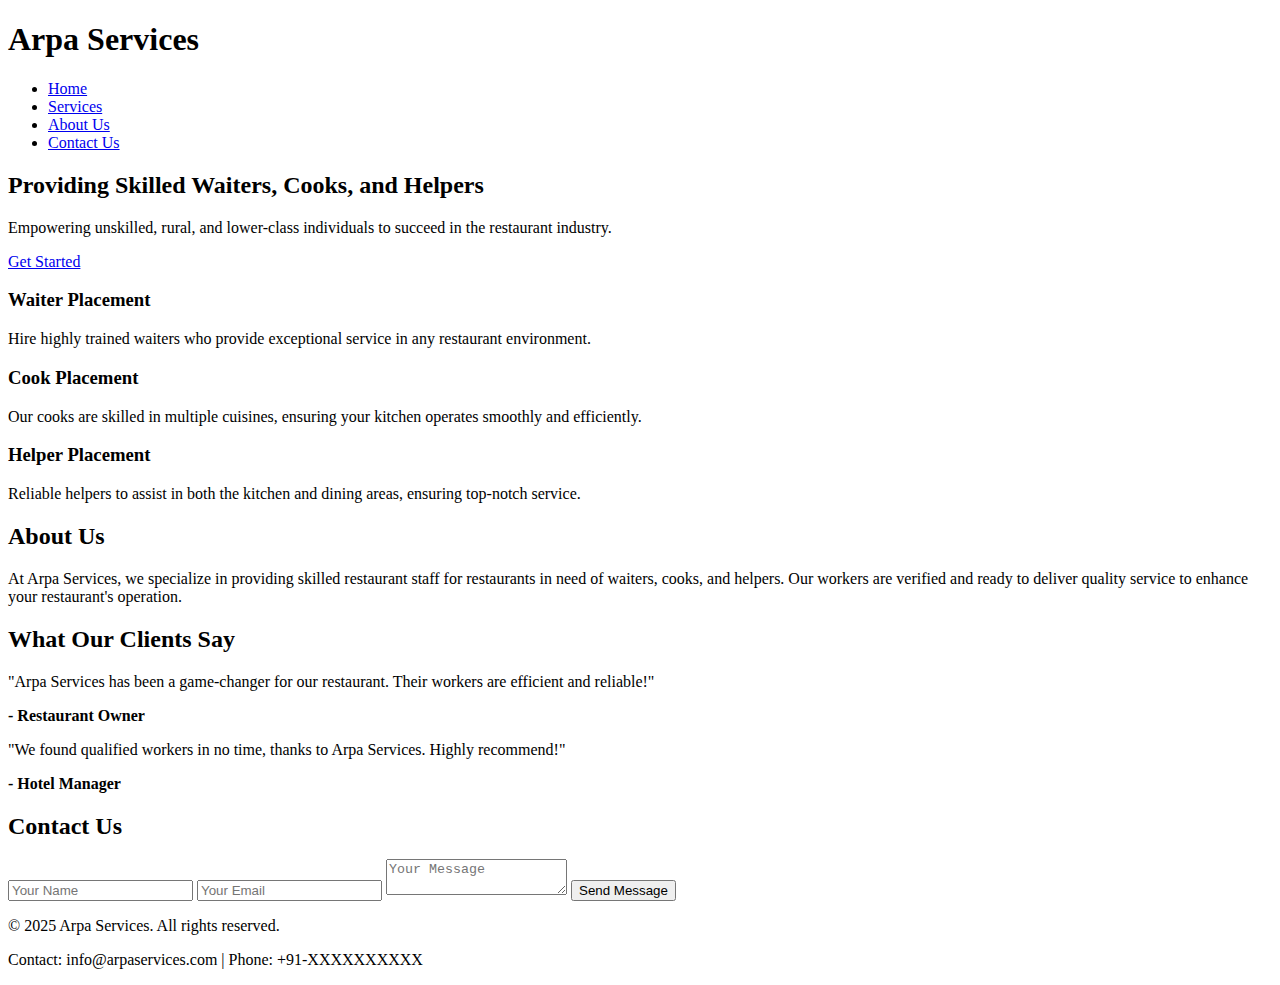
==== commit c6ef3273: "Update index.html" ====
--- a/index.html
+++ b/index.html
@@ -1,82 +1,91 @@
 <!DOCTYPE html>
 <html lang="en">
+
 <head>
-  <meta charset="UTF-8">
-  <meta name="viewport" content="width=device-width, initial-scale=1">
-  <title>Arpa Services – Hospitality Staffing in Gujarat</title>
-  <meta name="description" content="Arpa Services provides experienced waiters, cooks, captains, and managers to restaurants and hotels across Gujarat. Your reliable hospitality staffing partner.">
-  <link rel="stylesheet" href="style.css"> <!-- Link to external CSS -->
+    <meta charset="UTF-8">
+    <meta name="viewport" content="width=device-width, initial-scale=1.0">
+    <meta name="description" content="Arpa Services - Staffing solutions for restaurants providing waiters, cooks, and helpers.">
+    <meta name="keywords" content="restaurant staffing solutions, waiters for hire, cook placement services, helper staffing solutions">
+    <meta name="author" content="Arpa Services">
+    <title>Arpa Services - Premium Staffing Solutions</title>
+    <link href="https://fonts.googleapis.com/css2?family=Roboto:wght@400;700&display=swap" rel="stylesheet">
+    <link rel="stylesheet" href="styles.css">
 </head>
+
 <body>
+    <header>
+        <nav>
+            <div class="logo">
+                <h1>Arpa Services</h1>
+            </div>
+            <ul>
+                <li><a href="#">Home</a></li>
+                <li><a href="#">Services</a></li>
+                <li><a href="#">About Us</a></li>
+                <li><a href="#">Contact Us</a></li>
+            </ul>
+        </nav>
+    </header>
 
-<header>
-  <h1>Arpa Services</h1>
-  <p>Your Trusted Hospitality Staffing Partner in Gujarat</p>
-</header>
+    <section id="hero">
+        <div class="hero-content">
+            <h2>Providing Skilled Waiters, Cooks, and Helpers</h2>
+            <p>Empowering unskilled, rural, and lower-class individuals to succeed in the restaurant industry.</p>
+            <a href="#contact" class="cta-btn">Get Started</a>
+        </div>
+    </section>
 
-<nav>
-  <ul>
-    <li><a href="#about">About Us</a></li>
-    <li><a href="#services">Our Services</a></li>
-    <li><a href="#contact">Contact</a></li>
-  </ul>
-</nav>
+    <section id="services">
+        <div class="service-container">
+            <div class="service">
+                <h3>Waiter Placement</h3>
+                <p>Hire highly trained waiters who provide exceptional service in any restaurant environment.</p>
+            </div>
+            <div class="service">
+                <h3>Cook Placement</h3>
+                <p>Our cooks are skilled in multiple cuisines, ensuring your kitchen operates smoothly and efficiently.</p>
+            </div>
+            <div class="service">
+                <h3>Helper Placement</h3>
+                <p>Reliable helpers to assist in both the kitchen and dining areas, ensuring top-notch service.</p>
+            </div>
+        </div>
+    </section>
 
-<section id="about">
-  <h2>About Us</h2>
-  <p>Arpa Services specializes in providing trained and professional hospitality staff to restaurants, hotels, and food service businesses across Gujarat. Whether you need waiters, chefs, kitchen staff, or managerial staff, we have you covered with reliable and experienced personnel. Our mission is to provide the best staff for your hospitality business, ensuring excellent service and customer satisfaction.</p>
-</section>
+    <section id="about-us">
+        <h2>About Us</h2>
+        <p>At Arpa Services, we specialize in providing skilled restaurant staff for restaurants in need of waiters, cooks, and helpers. Our workers are verified and ready to deliver quality service to enhance your restaurant's operation.</p>
+    </section>
 
-<section id="services">
-  <h2>Our Services</h2>
-  <p>We offer a wide range of hospitality staffing solutions including:</p>
-  <ul>
-    <li><strong>Waiters</strong> for restaurants, cafes, and banquets</li>
-    <li><strong>Captains</strong> with team management and leadership experience</li>
-    <li><strong>Cooks</strong> trained in various cuisines</li>
-    <li><strong>Managers</strong> for restaurant and hotel supervision</li>
-    <li><strong>Kitchen Helpers</strong> and cleaning crew</li>
-  </ul>
-  <p>Our staff is trained and ready to serve businesses across Gujarat. We cater to restaurants, hotels, event venues, and any other hospitality-related businesses.</p>
-</section>
+    <section id="testimonials">
+        <h2>What Our Clients Say</h2>
+        <div class="testimonial">
+            <p>"Arpa Services has been a game-changer for our restaurant. Their workers are efficient and reliable!"</p>
+            <strong>- Restaurant Owner</strong>
+        </div>
+        <div class="testimonial">
+            <p>"We found qualified workers in no time, thanks to Arpa Services. Highly recommend!"</p>
+            <strong>- Hotel Manager</strong>
+        </div>
+    </section>
 
-<section id="contact">
-  <h2>Contact Us</h2>
-  <p>Get in touch with us to discuss your staffing needs:</p>
-  <p><strong>Phone:</strong> +91-9974111142</p>
-  <p><strong>Email:</strong> <a href="mailto:arpaservice.in">arpaservice.in</a></p>
-  <p><strong>Location:</strong> Serving clients across Gujarat</p>
-</section>
+    <section id="contact">
+        <h2>Contact Us</h2>
+        <form action="#">
+            <input type="text" placeholder="Your Name" required>
+            <input type="email" placeholder="Your Email" required>
+            <textarea placeholder="Your Message" required></textarea>
+            <button type="submit">Send Message</button>
+        </form>
+    </section>
 
-<section id="request-staff">
-  <h2>Request Staff</h2>
-  <p>If you're in need of hospitality staff, feel free to request our services by filling out the form below:</p>
-  <form action="/submit_request" method="post">
-    <label for="name">Your Name:</label>
-    <input type="text" id="name" name="name" required><br>
-    
-    <label for="business">Business Name:</label>
-    <input type="text" id="business" name="business" required><br>
-    
-    <label for="staff-required">Staff Required:</label>
-    <select id="staff-required" name="staff-required">
-      <option value="waiters">Waiters</option>
-      <option value="captains">Captains</option>
-      <option value="cooks">Cooks</option>
-      <option value="managers">Managers</option>
-      <option value="all">All</option>
-    </select><br>
-
-    <label for="date-required">Date Required:</label>
-    <input type="date" id="date-required" name="date-required" required><br>
-
-    <input type="submit" value="Request Staff">
-  </form>
-</section>
-
-<footer>
-  <p>&copy; 2025 Arpa Services. All rights reserved.</p>
-</footer>
+    <footer>
+        <div class="footer-info">
+            <p>&copy; 2025 Arpa Services. All rights reserved.</p>
+            <p>Contact: info@arpaservices.com | Phone: +91-XXXXXXXXXX</p>
+        </div>
+    </footer>
 
 </body>
+
 </html>
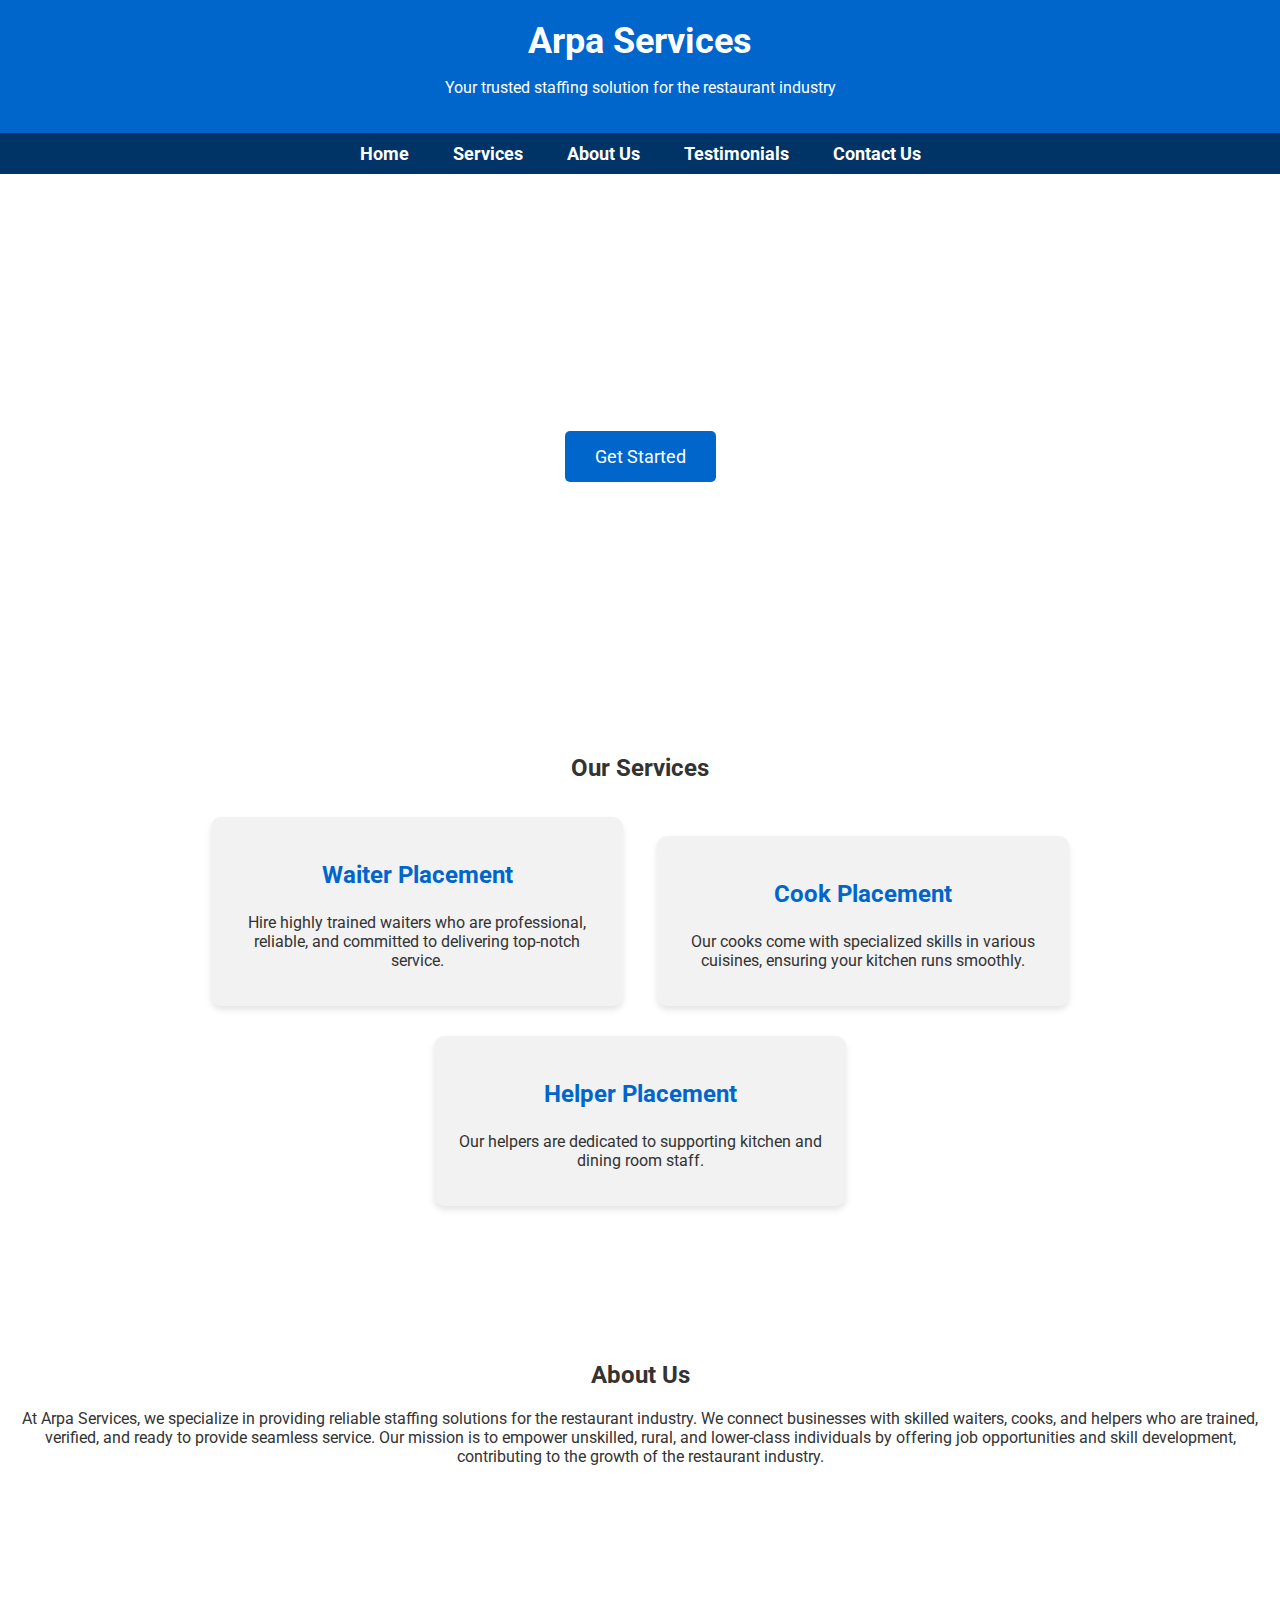
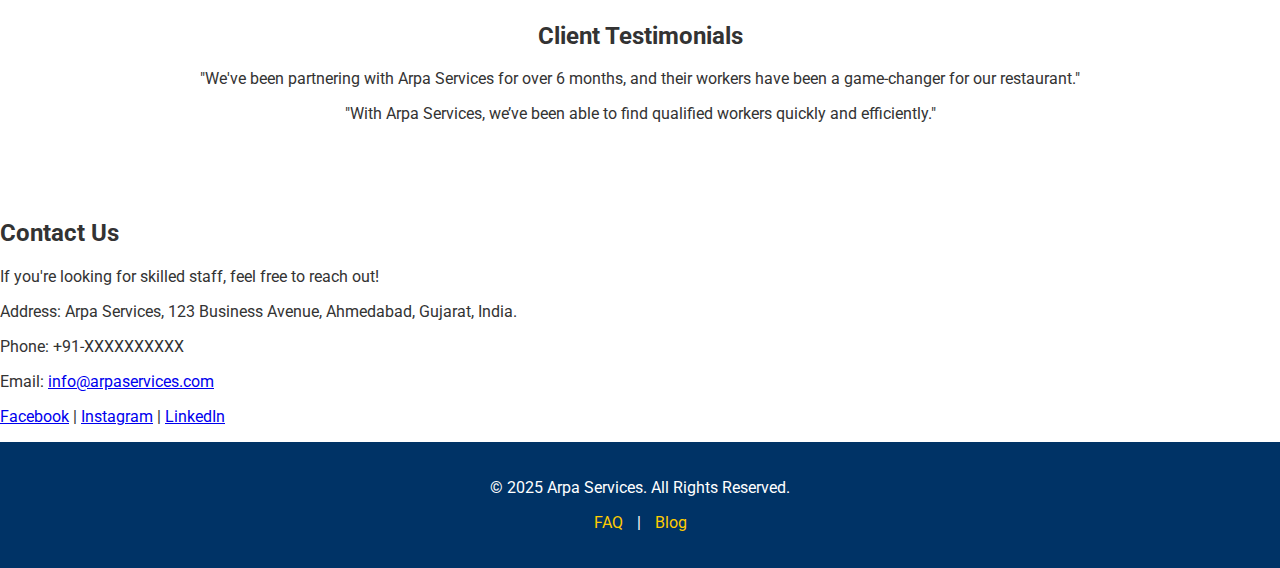
==== commit 5c7e4ecb: "Update index.html" ====
--- a/index.html
+++ b/index.html
@@ -1,91 +1,171 @@
 <!DOCTYPE html>
 <html lang="en">
-
 <head>
     <meta charset="UTF-8">
     <meta name="viewport" content="width=device-width, initial-scale=1.0">
-    <meta name="description" content="Arpa Services - Staffing solutions for restaurants providing waiters, cooks, and helpers.">
+    <meta name="description" content="Arpa Services connects restaurants with skilled waiters, cooks, and helpers.">
     <meta name="keywords" content="restaurant staffing solutions, waiters for hire, cook placement services, helper staffing solutions">
-    <meta name="author" content="Arpa Services">
     <title>Arpa Services - Premium Staffing Solutions</title>
     <link href="https://fonts.googleapis.com/css2?family=Roboto:wght@400;700&display=swap" rel="stylesheet">
-    <link rel="stylesheet" href="styles.css">
+    <style>
+        body {
+            font-family: 'Roboto', sans-serif;
+            margin: 0;
+            padding: 0;
+            background-color: #ffffff;
+            color: #333;
+        }
+        header {
+            background-color: #0066cc;
+            color: white;
+            padding: 20px;
+            text-align: center;
+        }
+        header h1 {
+            font-size: 36px;
+            margin: 0;
+        }
+        nav {
+            background-color: #003366;
+            padding: 10px 0;
+            position: sticky;
+            top: 0;
+            z-index: 10;
+        }
+        nav ul {
+            list-style: none;
+            text-align: center;
+            margin: 0;
+            padding: 0;
+        }
+        nav ul li {
+            display: inline-block;
+            margin: 0 20px;
+        }
+        nav ul li a {
+            color: white;
+            text-decoration: none;
+            font-size: 18px;
+            font-weight: bold;
+        }
+        .hero-section {
+            background-image: url('your-hero-image.jpg'); /* Replace with your hero image */
+            background-size: cover;
+            background-position: center;
+            height: 400px;
+            color: white;
+            text-align: center;
+            padding-top: 100px;
+        }
+        .hero-section h2 {
+            font-size: 48px;
+            font-weight: 700;
+        }
+        .services-section, .testimonials-section, .about-section {
+            padding: 60px 20px;
+            text-align: center;
+        }
+        .service-card {
+            display: inline-block;
+            width: 30%;
+            margin: 15px;
+            background-color: #f2f2f2;
+            padding: 20px;
+            border-radius: 10px;
+            box-shadow: 0 4px 6px rgba(0, 0, 0, 0.1);
+        }
+        .service-card h3 {
+            font-size: 24px;
+            color: #0066cc;
+        }
+        .cta-button {
+            background-color: #0066cc;
+            color: white;
+            padding: 15px 30px;
+            font-size: 18px;
+            text-decoration: none;
+            border-radius: 5px;
+            display: inline-block;
+            margin-top: 20px;
+        }
+        .cta-button:hover {
+            background-color: #004080;
+        }
+        footer {
+            background-color: #003366;
+            color: white;
+            padding: 20px;
+            text-align: center;
+        }
+        footer a {
+            color: #ffcc00;
+            text-decoration: none;
+            margin: 0 10px;
+        }
+    </style>
 </head>
+<body>
 
-<body>
-    <header>
-        <nav>
-            <div class="logo">
-                <h1>Arpa Services</h1>
-            </div>
-            <ul>
-                <li><a href="#">Home</a></li>
-                <li><a href="#">Services</a></li>
-                <li><a href="#">About Us</a></li>
-                <li><a href="#">Contact Us</a></li>
-            </ul>
-        </nav>
-    </header>
+<header>
+    <h1>Arpa Services</h1>
+    <p>Your trusted staffing solution for the restaurant industry</p>
+</header>
 
-    <section id="hero">
-        <div class="hero-content">
-            <h2>Providing Skilled Waiters, Cooks, and Helpers</h2>
-            <p>Empowering unskilled, rural, and lower-class individuals to succeed in the restaurant industry.</p>
-            <a href="#contact" class="cta-btn">Get Started</a>
-        </div>
-    </section>
+<nav>
+    <ul>
+        <li><a href="#home">Home</a></li>
+        <li><a href="#services">Services</a></li>
+        <li><a href="#about">About Us</a></li>
+        <li><a href="#testimonials">Testimonials</a></li>
+        <li><a href="#contact">Contact Us</a></li>
+    </ul>
+</nav>
 
-    <section id="services">
-        <div class="service-container">
-            <div class="service">
-                <h3>Waiter Placement</h3>
-                <p>Hire highly trained waiters who provide exceptional service in any restaurant environment.</p>
-            </div>
-            <div class="service">
-                <h3>Cook Placement</h3>
-                <p>Our cooks are skilled in multiple cuisines, ensuring your kitchen operates smoothly and efficiently.</p>
-            </div>
-            <div class="service">
-                <h3>Helper Placement</h3>
-                <p>Reliable helpers to assist in both the kitchen and dining areas, ensuring top-notch service.</p>
-            </div>
-        </div>
-    </section>
+<section class="hero-section">
+    <h2>Empowering Restaurants with Skilled Staff</h2>
+    <a href="#contact" class="cta-button">Get Started</a>
+</section>
 
-    <section id="about-us">
-        <h2>About Us</h2>
-        <p>At Arpa Services, we specialize in providing skilled restaurant staff for restaurants in need of waiters, cooks, and helpers. Our workers are verified and ready to deliver quality service to enhance your restaurant's operation.</p>
-    </section>
+<section class="services-section" id="services">
+    <h2>Our Services</h2>
+    <div class="service-card">
+        <h3>Waiter Placement</h3>
+        <p>Hire highly trained waiters who are professional, reliable, and committed to delivering top-notch service.</p>
+    </div>
+    <div class="service-card">
+        <h3>Cook Placement</h3>
+        <p>Our cooks come with specialized skills in various cuisines, ensuring your kitchen runs smoothly.</p>
+    </div>
+    <div class="service-card">
+        <h3>Helper Placement</h3>
+        <p>Our helpers are dedicated to supporting kitchen and dining room staff.</p>
+    </div>
+</section>
 
-    <section id="testimonials">
-        <h2>What Our Clients Say</h2>
-        <div class="testimonial">
-            <p>"Arpa Services has been a game-changer for our restaurant. Their workers are efficient and reliable!"</p>
-            <strong>- Restaurant Owner</strong>
-        </div>
-        <div class="testimonial">
-            <p>"We found qualified workers in no time, thanks to Arpa Services. Highly recommend!"</p>
-            <strong>- Hotel Manager</strong>
-        </div>
-    </section>
+<section class="about-section" id="about">
+    <h2>About Us</h2>
+    <p>At Arpa Services, we specialize in providing reliable staffing solutions for the restaurant industry. We connect businesses with skilled waiters, cooks, and helpers who are trained, verified, and ready to provide seamless service. Our mission is to empower unskilled, rural, and lower-class individuals by offering job opportunities and skill development, contributing to the growth of the restaurant industry.</p>
+</section>
 
-    <section id="contact">
-        <h2>Contact Us</h2>
-        <form action="#">
-            <input type="text" placeholder="Your Name" required>
-            <input type="email" placeholder="Your Email" required>
-            <textarea placeholder="Your Message" required></textarea>
-            <button type="submit">Send Message</button>
-        </form>
-    </section>
+<section class="testimonials-section" id="testimonials">
+    <h2>Client Testimonials</h2>
+    <p>"We've been partnering with Arpa Services for over 6 months, and their workers have been a game-changer for our restaurant."</p>
+    <p>"With Arpa Services, we’ve been able to find qualified workers quickly and efficiently."</p>
+</section>
 
-    <footer>
-        <div class="footer-info">
-            <p>&copy; 2025 Arpa Services. All rights reserved.</p>
-            <p>Contact: info@arpaservices.com | Phone: +91-XXXXXXXXXX</p>
-        </div>
-    </footer>
+<section class="contact-section" id="contact">
+    <h2>Contact Us</h2>
+    <p>If you're looking for skilled staff, feel free to reach out!</p>
+    <p>Address: Arpa Services, 123 Business Avenue, Ahmedabad, Gujarat, India.</p>
+    <p>Phone: +91-XXXXXXXXXX</p>
+    <p>Email: <a href="mailto:info@arpaservices.com">info@arpaservices.com</a></p>
+    <p><a href="https://facebook.com/ArpaServices" target="_blank">Facebook</a> | <a href="https://instagram.com/ArpaServices" target="_blank">Instagram</a> | <a href="https://linkedin.com/ArpaServices" target="_blank">LinkedIn</a></p>
+</section>
+
+<footer>
+    <p>&copy; 2025 Arpa Services. All Rights Reserved.</p>
+    <p><a href="#faq">FAQ</a> | <a href="#blog">Blog</a></p>
+</footer>
 
 </body>
-
 </html>
